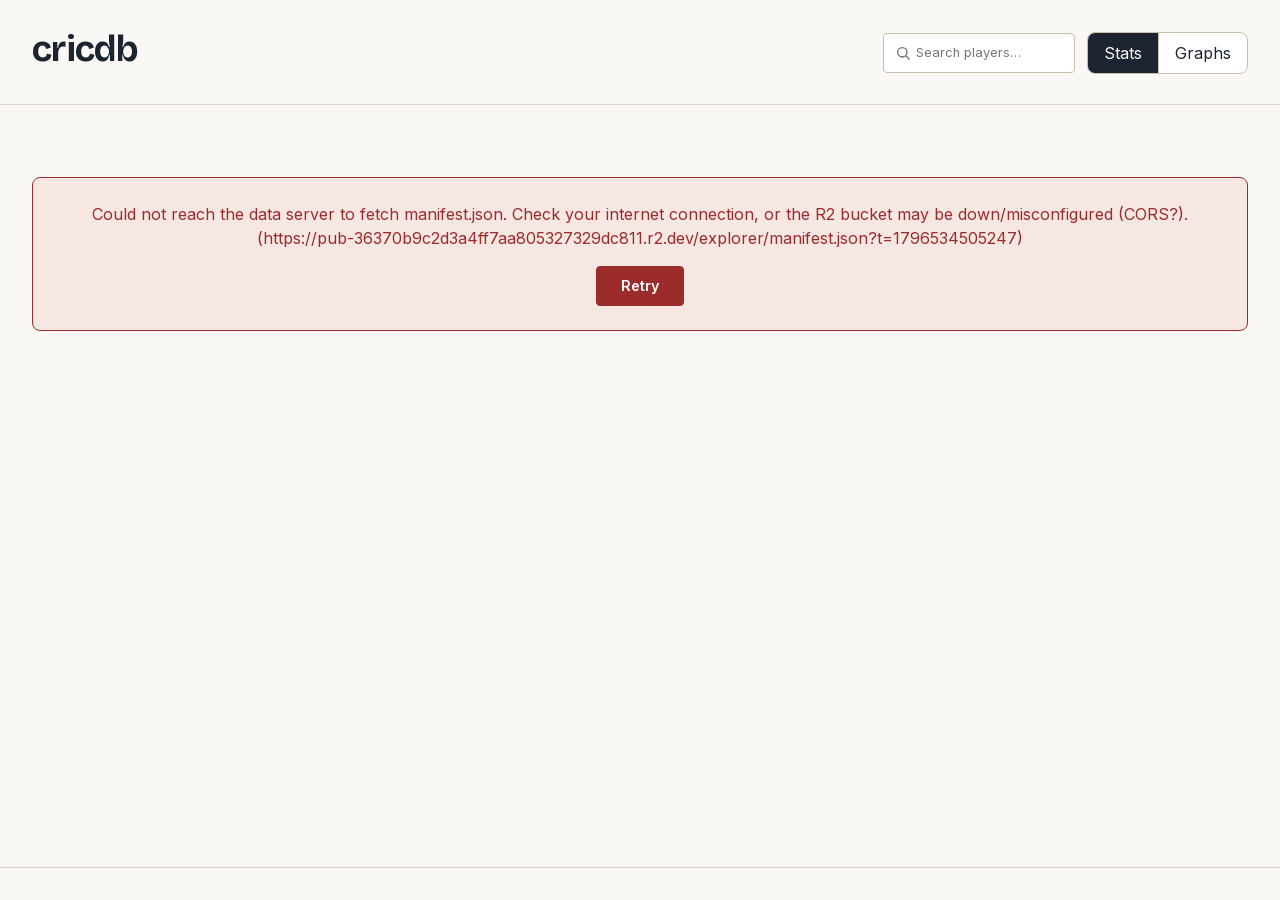
==== index.html @ 62302f1c "Fix round v2 [Wave B] — 1B-2 popup rebuild + P player-popup fixes 1B-2 (popup restructure, Opus): tw" ====
<!DOCTYPE html>
<html lang="en">
<head>
<meta charset="UTF-8" />
<meta name="viewport" content="width=device-width, initial-scale=1.0" />
<title>cricdb — cricket stats explorer</title>
<link rel="preload" href="/vendor/fonts/bricolage-grotesque-variable.woff2" as="font" type="font/woff2" crossorigin />
<link rel="preload" href="/vendor/fonts/inter-variable.woff2" as="font" type="font/woff2" crossorigin />
<link rel="stylesheet" href="/styles.css" />
<script src="/vendor/chartjs/chart.umd.min.js" defer></script>
</head>
<body>
  <div id="player-popup-host"></div>

  <!-- Filters popup (F1a): the single home for EVERY filter (replaces the old
       on-page scope strip + right-side drawer). Static shell so main.js's
       module-level lookups for the discipline toggle and #filter-bar resolve at
       load time; opened via openFiltersPopup(), closed via ×/backdrop/Escape.
       Closing NEVER runs a query — only the footer "Search" button does. Two
       collapsible sections: Search Conditions + Advanced Filters (owner 1B-2 —
       the old "Player" section folded into Advanced Filters as condition types). -->
  <div class="filters-popup" id="filters-popup" data-role="filters-popup" hidden>
    <div class="filters-popup__backdrop" data-role="fpop-backdrop"></div>
    <div class="filters-popup__panel" role="dialog" aria-modal="true" aria-label="Filters" tabindex="-1" data-role="fpop-panel">
      <div class="filters-popup__header">
        <h2 class="filters-popup__title">Filters</h2>
        <button type="button" class="filters-popup__close" data-role="fpop-close" aria-label="Close">&times;</button>
      </div>

      <div class="filters-popup__body">
        <!-- Section 1: Search Conditions (was "Conditions") — holds the static
             Discipline toggle (main.js binds it at module load) and #filter-bar,
             which src/filters.js populates + relocates Discipline into. -->
        <section class="filters-popup__section">
          <button type="button" class="filters-popup__section-header" data-role="fpop-section-toggle" aria-expanded="true" aria-controls="fpop-body-conditions">
            <span class="filters-popup__section-name">Search Conditions</span>
            <span class="filters-popup__chevron" aria-hidden="true">▾</span>
          </button>
          <div class="filters-popup__section-body" id="fpop-body-conditions">
            <div class="filter-group filter-group--discipline">
              <span class="filter-label">Discipline</span>
              <div class="segmented" data-role="discipline" role="group" aria-label="Discipline">
                <button type="button" class="segmented__btn is-active" data-value="batting">Batting</button>
                <button type="button" class="segmented__btn" data-value="bowling">Bowling</button>
              </div>
            </div>
            <div class="filter-bar" id="filter-bar"></div>
          </div>
        </section>

        <!-- Section 2: Advanced Filters — the ONE grouped condition builder
             (owner 1B-2). The old standalone "Player" section is gone; Role /
             Batting hand / Bowling style / R. Pos. now live here as condition
             types alongside Team, Match, and the numeric metric conditions.
             Mounted by src/drawer.js's mountFilterDrawer into #popup-advanced-host. -->
        <section class="filters-popup__section">
          <button type="button" class="filters-popup__section-header" data-role="fpop-section-toggle" aria-expanded="true" aria-controls="fpop-body-advanced">
            <span class="filters-popup__section-name">Advanced Filters</span>
            <span class="filters-popup__chevron" aria-hidden="true">▾</span>
          </button>
          <div class="filters-popup__section-body" id="fpop-body-advanced">
            <div id="popup-advanced-host"></div>
          </div>
        </section>
      </div>

      <div class="filters-popup__footer">
        <button type="button" class="btn btn--primary" data-role="fpop-search">Search</button>
      </div>
    </div>
  </div>

  <div class="app">
    <header class="app-header">
      <div class="app-header__brand">
        <h1 class="app-header__title"><span class="app-header__wordmark">cricdb</span></h1>
        <p class="app-header__scope" id="scope-sentence" aria-live="polite"></p>
      </div>
      <div class="app-header__controls">
        <!-- Header search (task 3a, owner decision 46): a compact player
             search visible on BOTH Stats and Graphs (this element is never
             toggled hidden by the view switch) — the same omnisearch
             component as the table-search box below, mounted separately in
             main.js so picking a player here always opens their popup. -->
        <div class="header-search" id="header-search-section">
          <svg class="header-search__icon" viewBox="0 0 24 24" aria-hidden="true" focusable="false">
            <circle cx="11" cy="11" r="7" fill="none" stroke="currentColor" stroke-width="2"></circle>
            <line x1="21" y1="21" x2="16.65" y2="16.65" stroke="currentColor" stroke-width="2" stroke-linecap="round"></line>
          </svg>
          <input
            type="text"
            id="header-search-input"
            class="input header-search__input"
            placeholder="Search players…"
            aria-label="Search players"
            autocomplete="off"
            role="combobox"
            aria-expanded="false"
            aria-controls="header-search-results"
            aria-autocomplete="list"
          />
          <div
            class="omnisearch__results"
            id="header-search-results"
            role="listbox"
            aria-label="Player search results"
            hidden
          ></div>
        </div>
        <div class="segmented" data-role="view" role="group" aria-label="View">
          <button type="button" class="segmented__btn is-active" data-value="table">Stats</button>
          <button type="button" class="segmented__btn" data-value="graph">Graphs</button>
        </div>
      </div>
    </header>

    <main class="app-main">
      <div id="init-status" class="init-status" role="status" aria-live="polite"></div>

      <div id="app-content" class="app-content" hidden>
        <!-- Scope strip removed (F1a) — all filters now live in the Filters
             popup above. The Discipline toggle + #filter-bar moved into that
             popup's Conditions section; the subtitle (#scope-sentence) is the
             only always-visible scope indicator.
             F2: the applied-filter pills row and the table-search box (former
             #pills-bar / #player-search-section, static siblings here) both
             moved INSIDE #table-area's own results toolbar — table.js's
             ensureSkeleton() builds a pills host between the toolbar and the
             column headers, and a compact search input in the toolbar's left
             cluster next to the new Filters button, the first time a Search
             actually runs. Neither exists as a static element here any more. -->
        <section class="table-section" id="table-area" aria-label="Player stats table"></section>

        <section class="graph-section" id="graph-area" aria-label="Graphs" hidden></section>
      </div>
    </main>

    <footer class="app-footer">
      <span id="footer-data-date"></span>
    </footer>
  </div>

  <script type="module" src="/src/main.js"></script>
</body>
</html>
---- styles.css ----
/* styles.css
   cricdb — Compare Stats. Editorial design pass, north star: Guardian player
   guides. Off-white paper, ink-navy text, one deep-red accent used sparingly.
   All colors live as custom properties on :root with a [data-theme="dark"]
   override set below, so a light/dark toggle is a one-attribute change.
   Selectors are the stable contract handed down from the structural pass —
   nothing renamed, only styled.
*/

/* ── Fonts (self-hosted, variable, latin subset) ──────────────────────────── */

@font-face {
  font-family: "Bricolage Grotesque";
  src: url("/vendor/fonts/bricolage-grotesque-variable.woff2") format("woff2-variations"),
       url("/vendor/fonts/bricolage-grotesque-variable.woff2") format("woff2");
  font-weight: 400 800;
  font-style: normal;
  font-display: swap;
}

@font-face {
  font-family: "Inter";
  src: url("/vendor/fonts/inter-variable.woff2") format("woff2-variations"),
       url("/vendor/fonts/inter-variable.woff2") format("woff2");
  font-weight: 400 700;
  font-style: normal;
  font-display: swap;
}

/* ── Palette + tokens ──────────────────────────────────────────────────────── */

:root {
  /* Paper / ink editorial palette (light default) */
  --color-bg: #faf8f4;
  --color-bg-raised: #ffffff;
  --color-fg: #1b2430;
  --color-muted: #6b6f76;
  --color-line: #ded7c8;
  --color-line-strong: #c9c0ab;
  --color-panel: #f2ede1;

  --color-accent: #9c2b2b;
  --color-accent-strong: #7a1f1f;
  --color-accent-tint: #f5e6e2;

  --color-good: #2f6b3f;
  --color-bad: #9c2b2b;
  --color-bad-bg: #f7e7e3;

  --color-active-bg: #1b2430;
  --color-active-fg: #faf8f4;

  --color-focus-ring: #9c2b2b;

  --shadow-popover: 0 8px 24px rgba(27, 36, 48, 0.12);

  --font-body: "Inter", "Helvetica Neue", Arial, sans-serif;
  --font-display: "Bricolage Grotesque", Georgia, serif;

  --space-1: 0.25rem;
  --space-2: 0.5rem;
  --space-3: 0.75rem;
  --space-4: 1rem;
  --space-5: 1.5rem;
  --space-6: 2rem;
  --space-7: 3rem;

  --radius-sm: 4px;
  --radius-md: 8px;
  --radius-lg: 14px;
  --radius-pill: 999px;

  /* Small-text scale (polish batch B1, task 4): consolidates ~7 near-duplicate
     font-size values (0.7/0.72/0.75/0.78/0.8/0.82/0.85rem) that were doing the
     same "small text" job across the file onto 4 shared tokens. Each old
     value maps to its nearest token; the one tie (0.75rem, equidistant from
     0.72 and 0.78) is resolved down to --text-xs. 0.7rem has no token below
     it, so it rounds up to --text-xs (0.72rem) — a ~0.3px difference,
     imperceptible in practice:
       0.7rem, 0.72rem, 0.75rem  -> --text-xs  (0.72rem)
       0.78rem                  -> --text-sm  (0.78rem)
       0.8rem, 0.82rem           -> --text-sm2 (0.8rem)
       0.85rem                  -> --text-md  (0.85rem)
     One exception: .mini-table's own body font-size was deliberately moved
     to --text-sm2 (not --text-md) as part of the 5a clipping fix — see the
     mini-table compact modifier comment below. */
  --text-xs: 0.72rem;
  --text-sm: 0.78rem;
  --text-sm2: 0.8rem;
  --text-md: 0.85rem;
}

[data-theme="dark"] {
  --color-bg: #14181f;
  --color-bg-raised: #1b212b;
  --color-fg: #ece6da;
  --color-muted: #9a9fa8;
  --color-line: #333a46;
  --color-line-strong: #454d5c;
  --color-panel: #1c222c;

  --color-accent: #e2735a;
  --color-accent-strong: #ef8b74;
  --color-accent-tint: #3a2420;

  --color-good: #5fa876;
  --color-bad: #e2735a;
  --color-bad-bg: #3a2420;

  --color-active-bg: #ece6da;
  --color-active-fg: #14181f;

  --color-focus-ring: #e2735a;

  --shadow-popover: 0 12px 32px rgba(0, 0, 0, 0.45);
}

/* ── Base ──────────────────────────────────────────────────────────────────── */

* { box-sizing: border-box; }

/* The hidden attribute must always win, even over author display rules
   (e.g. .player-search { display: flex } would otherwise override it). */
[hidden] { display: none !important; }

html,
body {
  margin: 0;
  min-height: 100%;
  background: var(--color-bg);
  color: var(--color-fg);
  font-family: var(--font-body);
  transition: background-color 0.15s ease, color 0.15s ease;
}

body {
  font-size: 16px;
  line-height: 1.5;
  -webkit-font-smoothing: antialiased;
}

::selection {
  background: var(--color-accent-tint);
  color: var(--color-fg);
}

a { color: var(--color-accent); }

:focus-visible {
  outline: 2px solid var(--color-focus-ring);
  outline-offset: 2px;
}

.app {
  display: flex;
  flex-direction: column;
  min-height: 100vh;
}

/* ── Header ────────────────────────────────────────────────────────────────── */

.app-header {
  display: flex;
  align-items: flex-start;
  justify-content: space-between;
  gap: var(--space-5);
  padding: var(--space-6) var(--space-6) var(--space-5);
  border-bottom: 1px solid var(--color-line);
  flex-wrap: wrap;
}

.app-header__brand {
  max-width: 42rem;
}

.app-header__title {
  margin: 0;
  font-family: var(--font-display);
  font-weight: 700;
  font-size: 2.25rem;
  letter-spacing: -0.02em;
  line-height: 1;
  color: var(--color-fg);
  text-transform: lowercase;
}

.app-header__scope {
  margin: var(--space-3) 0 0;
  color: var(--color-muted);
  font-size: 1.05rem;
  line-height: 1.5;
  font-weight: 400;
  max-width: 34rem;
}

/* The header now holds the header search (task 3a) plus the Stats/Graphs
   view switcher — Discipline moved into the scope strip (decision 44b,
   src/filters.js). */
.app-header__controls {
  flex-shrink: 0;
  display: flex;
  align-items: center;
  gap: var(--space-3);
  flex-wrap: wrap;
}

/* ── Header search (task 3a, B1 polish) ───────────────────────────────────────
   Compact player search visible on both Stats and Graphs — visually quiet
   (small, icon-led) so it never competes with the Stats/Graphs tabs next to
   it. Reuses .omnisearch__results/.omnisearch__item etc. (src/omnisearch.js
   itself doesn't care which input/results pair it's wired to). */
.header-search {
  position: relative;
  display: flex;
  align-items: center;
}

.header-search__icon {
  position: absolute;
  left: var(--space-3);
  width: 1rem;
  height: 1rem;
  color: var(--color-muted);
  pointer-events: none;
}

/* `.header-search .header-search__input` (not just the bare class): needs to
   out-specificity the later `.input` shorthand rule's `padding` (which would
   otherwise reset padding-left back to var(--space-3) regardless of source
   order, since a bare-class selector ties with `.input` on specificity). */
.header-search .header-search__input {
  width: 12rem;
  padding-left: calc(var(--space-3) + 1.25rem);
  font-size: var(--text-sm2);
  transition: width 0.15s ease;
}

/* The header input is narrower than the table-search one, but its dropdown
   still needs room for player names/meta — widen past 100% of the (narrow)
   input rather than cramping every result.

   Polish B1, task 4 (flagged by the previous engineer as untested at
   narrow widths): verified empirically at 320/375/414/480px with the real
   omnisearch results populated — .header-search is always the row's first
   (leftmost) flex item, positioned flush against .app-header's own left
   padding, and that padding is the SAME var(--space-4) token this max-width
   subtracts twice (once per side), so the panel's right edge never runs
   past the viewport at any width down to 320px; confirmed via
   getBoundingClientRect (right edge stayed 296-343px inside the 320-480px
   viewports tested, i.e. always a few px of margin to spare, never
   clipped). Rewritten with min() instead of width+max-width — same
   arithmetic, states the "never wider than X, but always at least this
   margin from both viewport edges" intent as one rule instead of two that
   have to be read together. */
.header-search .omnisearch__results {
  left: 0;
  width: min(20rem, calc(100vw - 2 * var(--space-4)));
}

/* At mobile widths the box collapses to just its icon — a pure CSS
   affordance (no JS toggle state): the input's own text goes transparent and
   its width shrinks to a square icon-button footprint, then both reverse the
   moment it's focused. Typing is always possible; you just have to tap/focus
   first, same as any icon-triggered search. */
@media (max-width: 480px) {
  .header-search .header-search__input {
    width: 2.25rem;
    color: transparent;
    cursor: pointer;
  }
  .header-search .header-search__input::placeholder { color: transparent; }
  .header-search .header-search__input:focus {
    width: 9rem;
    color: inherit;
    cursor: text;
  }
  .header-search .header-search__input:focus::placeholder { color: var(--color-muted); }
}

/* ── Main / layout ─────────────────────────────────────────────────────────── */

.app-main {
  flex: 1;
  padding: var(--space-5) var(--space-6) var(--space-7);
  display: flex;
  flex-direction: column;
  gap: var(--space-5);
  max-width: 88rem;
  width: 100%;
  margin: 0 auto;
}

.app-content {
  display: flex;
  flex-direction: column;
  gap: var(--space-5);
}

.init-status {
  padding: var(--space-7) 0;
  display: flex;
  justify-content: center;
  text-align: center;
}

.init-status:empty { padding: 0; }

/* Shared "pending/loading" language (task 4): one muted-foreground rule
   backing every bespoke loading treatment in the app — the boot splash line,
   the table's query-in-flight overlay, the player page's loading shell, and
   the graph builder's status line. Each keeps its own size/weight/animation
   on top (they read quite differently on purpose — the boot line is a large
   animated display-font line, the others are small inline notes), so only
   the color is deduplicated here; nothing about how any of them look has
   changed. .status-text is a new utility available for future loading UI. */
.status-text,
.init-status__line--loading,
.table-loading-overlay,
.player-page__loading,
.graph-status {
  color: var(--color-muted);
}

.init-status__line--loading {
  font-family: var(--font-display);
  font-size: 1.05rem;
  letter-spacing: 0.01em;
  animation: init-status-pulse 1.6s ease-in-out infinite;
}

@keyframes init-status-pulse {
  0%, 100% { opacity: 0.5; }
  50% { opacity: 1; }
}

@media (prefers-reduced-motion: reduce) {
  .init-status__line--loading { animation: none; }
}

/* ── Segmented control (Gender / Discipline) ──────────────────────────────── */

.segmented {
  display: inline-flex;
  border: 1px solid var(--color-line-strong);
  border-radius: var(--radius-md);
  overflow: hidden;
  background: var(--color-bg-raised);
}

.segmented--small { font-size: var(--text-md); }

.segmented__btn {
  font: inherit;
  padding: var(--space-2) var(--space-4);
  border: none;
  background: transparent;
  color: var(--color-fg);
  cursor: pointer;
  min-height: 40px;
  transition: background-color 0.12s ease, color 0.12s ease;
}

.segmented--small .segmented__btn { min-height: 32px; padding: var(--space-1) var(--space-3); }

.segmented__btn:hover { background: var(--color-panel); }

.segmented__btn + .segmented__btn { border-left: 1px solid var(--color-line-strong); }

.segmented__btn.is-active {
  background: var(--color-active-bg);
  color: var(--color-active-fg);
}

.segmented__btn.is-active:hover { background: var(--color-active-bg); }

/* .segmented--small (0,2,0) otherwise beats the general mobile tap-target
   batch's bare .segmented__btn rule (0,1,0) regardless of source order —
   restate the 40px floor explicitly for small segments at mobile widths. */
@media (max-width: 640px) {
  .segmented--small .segmented__btn { min-height: 40px; }
}

/* ── Filter bar ────────────────────────────────────────────────────────────── */

.filter-section {
  border: 1px solid var(--color-line);
  border-radius: var(--radius-lg);
  padding: var(--space-5);
  background: var(--color-panel);
}

.filter-bar {
  display: flex;
  flex-wrap: wrap;
  gap: var(--space-5) var(--space-6);
  align-items: flex-end;
}

.filter-group {
  display: flex;
  flex-direction: column;
  gap: var(--space-2);
}

/* Gender / Team type segmented controls otherwise get cross-axis stretched
   to the filter-group's full column width (e.g. the drawer's fixed 420px
   panel), leaving a dead white strip past the last button. The control
   should hug its own buttons, not the column. */
.filter-group .segmented { align-self: flex-start; }

.filter-label {
  font-size: var(--text-xs);
  letter-spacing: 0.06em;
  text-transform: uppercase;
  color: var(--color-muted);
  font-weight: 600;
}

.chip {
  font: inherit;
  font-size: 0.9rem;
  padding: var(--space-2) var(--space-4);
  border: 1px solid var(--color-line-strong);
  border-radius: var(--radius-pill);
  background: var(--color-bg-raised);
  color: var(--color-fg);
  cursor: pointer;
  min-height: 40px;
  transition: background-color 0.12s ease, color 0.12s ease, border-color 0.12s ease;
}

.chip:hover { border-color: var(--color-fg); }

.chip.is-active {
  background: var(--color-active-bg);
  color: var(--color-active-fg);
  border-color: var(--color-active-bg);
}

.date-range {
  display: flex;
  align-items: center;
  flex-wrap: wrap;
  gap: var(--space-2);
}

.date-range__sep { color: var(--color-muted); }

.select,
.input {
  font: inherit;
  font-size: 0.9rem;
  padding: var(--space-2) var(--space-3);
  border: 1px solid var(--color-line-strong);
  border-radius: var(--radius-sm);
  background: var(--color-bg-raised);
  color: var(--color-fg);
  min-height: 40px;
}

.select:hover,
.input:hover { border-color: var(--color-fg); }

/* Team multi-select dropdown */

.team-dropdown { position: relative; }

.team-dropdown__toggle {
  font: inherit;
  font-size: 0.9rem;
  padding: var(--space-2) var(--space-4);
  border: 1px solid var(--color-line-strong);
  border-radius: var(--radius-sm);
  background: var(--color-bg-raised);
  color: var(--color-fg);
  cursor: pointer;
  min-width: 8rem;
  min-height: 40px;
  text-align: left;
}

.team-dropdown__toggle:hover { border-color: var(--color-fg); }

/* Shared popover base (task 2): the floating-panel shape (border, radius,
   shadow, raised background, stacking order) is identical across the team
   dropdown, the columns picker, the graph player-search results, and (B2R
   wave 1b, decision 44b) the Format/Team-type scope-strip dropdowns below —
   see the selector list below. Position family (absolute vs fixed) and
   size/overflow/padding vary per instance and stay on each specific
   selector. This pass also fixes a real token bug: .graph-player-search__results
   used to read var(--color-bg) where the other two correctly used
   var(--color-bg-raised) — a visible shade mismatch once dark mode ships;
   all three now consistently use --color-bg-raised. */
.team-dropdown__panel,
.columns-popover,
.graph-player-search__results,
.dropdown__panel,
.omnisearch__results {
  z-index: 20;
  background: var(--color-bg-raised);
  border: 1px solid var(--color-line);
  border-radius: var(--radius-md);
  box-shadow: var(--shadow-popover);
}

.team-dropdown__panel {
  position: absolute;
  top: calc(100% + 6px);
  left: 0;
  width: 17rem;
  max-width: 90vw;
  padding: var(--space-3);
}

.team-dropdown__search {
  font: inherit;
  width: 100%;
  padding: var(--space-2) var(--space-3);
  border: 1px solid var(--color-line-strong);
  border-radius: var(--radius-sm);
  margin-bottom: var(--space-2);
  background: var(--color-bg-raised);
  color: var(--color-fg);
  min-height: 40px;
}

.team-dropdown__list {
  max-height: 14rem;
  overflow-y: auto;
  display: flex;
  flex-direction: column;
  gap: var(--space-1);
}

.team-dropdown__item {
  display: flex;
  align-items: center;
  gap: var(--space-2);
  font-size: 0.9rem;
  cursor: pointer;
  padding: var(--space-1) 0;
}

/* Shared "no results" language (task 4): one muted-foreground rule backing
   every bespoke empty-state note in the app — team-dropdown search, the
   graph-builder player-search (also reused for the roster dropdown's empty
   state — Batch 8, task 1), and the player-search page. Size/padding/margin
   differ per instance and stay on each specific selector (unchanged from
   before), so nothing about how any of them look has changed. .empty-note is
   a new utility available for future empty
   states. */
.empty-note,
.team-dropdown__empty,
.graph-player-search__empty,
.player-page-search__empty,
.omnisearch__empty {
  color: var(--color-muted);
}

.team-dropdown__empty {
  font-size: var(--text-md); /* was 0.85rem */
  margin: var(--space-2) 0;
}

.team-dropdown__actions {
  display: flex;
  justify-content: flex-end;
  margin-top: var(--space-2);
  padding-top: var(--space-2);
  border-top: 1px solid var(--color-line);
}

/* Format / Team-type checkbox dropdowns (B2R wave 1b, decision 44b): same
   open/close-on-outside-click-or-Escape mechanics as .team-dropdown above,
   over a short FIXED vocabulary (five format buckets; two team types) —
   no search box, no clear button. The toggle reuses the .select look
   (class="select dropdown__toggle" in the markup); the panel joins the
   shared popover base above. */
.dropdown { position: relative; }

.dropdown__toggle {
  cursor: pointer;
  text-align: left;
  min-width: 9rem;
}

.dropdown__panel {
  position: absolute;
  top: calc(100% + 6px);
  left: 0;
  min-width: 100%;
  padding: var(--space-2);
}

.dropdown__list {
  display: flex;
  flex-direction: column;
  gap: var(--space-1);
}

.dropdown__item {
  display: flex;
  align-items: center;
  gap: var(--space-2);
  font-size: 0.9rem;
  cursor: pointer;
  padding: var(--space-2);
  white-space: nowrap;
  border-radius: var(--radius-sm);
}

.dropdown__item:hover { background: var(--color-panel); }

/* Min-one guard (the sole remaining checked box in each dropdown is
   disabled rather than left uncheckable-but-unmarked) — same recolor-only
   disabled language as the rest of the app (see the ".select:disabled…"
   batch below), applied to the label since a checkbox itself can't be
   skinned the same way. */
.dropdown__item.is-disabled {
  cursor: not-allowed;
  color: var(--color-muted);
}

.dropdown__item.is-disabled input { cursor: not-allowed; }

/* ── Profile filters (D4.2) — second filter row ────────────────────────────── */

.filter-bar--profile {
  margin-top: var(--space-5);
  padding-top: var(--space-5);
  border-top: 1px dashed var(--color-line);
}

.filter-group--profile-head { gap: var(--space-1); }

.profile-note {
  font-size: var(--text-sm);
  color: var(--color-muted);
  font-style: italic;
  text-transform: none;
  letter-spacing: normal;
  font-weight: 400;
  max-width: 16rem;
}

.profile-role { display: flex; gap: var(--space-2); }

/* ── Player section: compact layout (F1b — fixes player_profile.png) ──────────
   The Player popup section rebuilt as a tidy block: Team dual-control on top,
   then Role / Batting hand / R. Pos. / Bowling style in an aligned 2-column
   grid (1-column on narrow phones). New classnames deliberately AVOID reusing
   `.filter-bar` so the scope strip's mobile grid-template-areas (which target
   `.filter-bar`) can never bleed onto these controls. */
.player-filters {
  display: flex;
  flex-direction: column;
  gap: var(--space-5);
}

.player-filters__team {
  display: flex;
  flex-direction: column;
  gap: var(--space-2);
}

.player-filters__team-row {
  display: flex;
  flex-wrap: wrap;
  align-items: center;
  gap: var(--space-3);
}
.player-filters__team-row .filter-group { min-width: 0; }
.player-filters__team-row .filter-group--teammode { flex: 0 0 auto; }
.player-filters__team-row .filter-group--team,
.player-filters__team-row .filter-group--profteams { flex: 1 1 12rem; }
.player-filters__team-row .team-dropdown,
.player-filters__team-row .team-dropdown__toggle { width: 100%; }

.player-filters__profile {
  display: flex;
  flex-direction: column;
  gap: var(--space-3);
  padding-top: var(--space-4);
  border-top: 1px dashed var(--color-line);
}
.player-filters__profile .profile-note { margin: 0; }

.profile-grid {
  display: grid;
  grid-template-columns: repeat(2, minmax(0, 1fr));
  gap: var(--space-3) var(--space-4);
  align-items: start;
}
/* R. Pos. / matchup-position hosts are plain wrappers; display:contents
   promotes their single inner .filter-group to a direct grid cell, so a hidden
   one (via [hidden]) leaves NO empty cell — nothing stranded beside dead
   space (the player_profile.png complaint). */
.profile-grid [data-role="rpos-host"],
.profile-grid [data-role="matchup-positions-host"] { display: contents; }

.profile-grid .filter-group { min-width: 0; }
.profile-grid .select,
.profile-grid .dropdown,
.profile-grid .dropdown__toggle { width: 100%; }
.profile-grid .profile-role { display: flex; flex-wrap: wrap; gap: var(--space-2); }
.profile-grid .profile-role .select { flex: 1 1 7rem; min-width: 0; }

@media (max-width: 560px) {
  .profile-grid { grid-template-columns: 1fr; }
}

/* Disabled section state lives entirely on the individual controls inside
   (see the unified :disabled rules below) — no wrapper-level opacity here,
   so it can't stack with a control's own disabled styling. */

/* Blank/prompt state for the results table (owner: explicit "Show results"). */
.table-prompt {
  display: flex;
  flex-direction: column;
  align-items: center;
  gap: var(--space-4);
  padding: var(--space-7) var(--space-4);
  text-align: center;
}

.table-prompt__text {
  margin: 0;
  color: var(--color-muted);
  font-size: 1rem;
}

/* ── One disabled language, everywhere ────────────────────────────────────────
   Recolor only — muted foreground on panel background, no opacity. Opacity
   used to live on wrapper elements too (.is-disabled) and stacked with a
   control's own disabled opacity, over-dimming; that wrapper opacity is gone
   now (see the profile/position/opposition group comments above and below) —
   each control's own :disabled rule is the single source of the disabled
   look. A selected-but-disabled control (e.g. the boot state disabling the
   view toggles) gets its own dimmed-fill variant below so it still reads as
   selected rather than disappearing into the plain disabled state. */
.select:disabled,
.input:disabled,
.team-dropdown__toggle:disabled,
.chip:disabled,
.segmented__btn:disabled {
  cursor: not-allowed;
  background: var(--color-panel);
  color: var(--color-muted);
  border-color: var(--color-line);
}

.chip.is-active:disabled,
.segmented__btn.is-active:disabled {
  background: color-mix(in srgb, var(--color-active-bg) 45%, var(--color-panel));
  color: color-mix(in srgb, var(--color-active-fg) 65%, var(--color-muted));
  border-color: var(--color-active-bg);
}

/* ── Free splits (D4 Piece 3) — position / opposition ────────────────────────
   Individual group greying (position and opposition can be disabled
   independently of each other, unlike the single profile row) — the
   group's own controls carry the recolor-only :disabled state above; no
   wrapper opacity here either. The old 1-12 chip row (chip-group--positions,
   chip--sm) is gone — Batting position is a .dropdown checkbox panel now
   (B2R wave 2, decision 42), same component as Format/Team-type below. */

/* ── Buttons / links ───────────────────────────────────────────────────────── */

.btn {
  font: inherit;
  font-size: 0.9rem;
  font-weight: 600;
  padding: var(--space-2) var(--space-5);
  border-radius: var(--radius-sm);
  cursor: pointer;
  border: 1px solid var(--color-fg);
  min-height: 40px;
  transition: background-color 0.12s ease, color 0.12s ease, opacity 0.12s ease;
}

.btn--primary {
  background: var(--color-fg);
  color: var(--color-bg);
  border-color: var(--color-fg);
}

.btn--primary:hover { opacity: 0.85; }

.btn--ghost {
  background: transparent;
  color: var(--color-fg);
  border-color: var(--color-line-strong);
}

.btn--ghost:hover { border-color: var(--color-fg); }

.btn:disabled {
  cursor: not-allowed;
  background: var(--color-panel);
  color: var(--color-muted);
  border-color: var(--color-line);
}

.link-btn,
.text-btn {
  font: inherit;
  font-size: 0.9rem;
  font-weight: 600;
  background: none;
  border: none;
  color: var(--color-accent);
  cursor: pointer;
  padding: var(--space-1) 0;
  text-align: left;
}

.link-btn:hover,
.text-btn:hover { color: var(--color-accent-strong); text-decoration: underline; }

.icon-btn {
  font: inherit;
  background: none;
  border: none;
  cursor: pointer;
  color: var(--color-muted);
  line-height: 1;
  padding: var(--space-1);
  min-width: 32px;
  min-height: 32px;
  border-radius: var(--radius-sm);
}

.icon-btn:hover { color: var(--color-bad); background: var(--color-bad-bg); }

/* ── Advanced filters ──────────────────────────────────────────────────────── */

.advanced-panel {
  display: flex;
  flex-direction: column;
  gap: var(--space-4);
}

.advanced-group {
  border: 1px solid var(--color-line);
  border-radius: var(--radius-md);
  padding: var(--space-4);
  display: flex;
  flex-direction: column;
  gap: var(--space-3);
  background: var(--color-panel);
}

.advanced-group__head {
  display: flex;
  align-items: center;
  gap: var(--space-2);
  flex-wrap: wrap;
}

.advanced-group__label {
  font-size: var(--text-md);
  color: var(--color-muted);
}

.advanced-connector {
  display: flex;
  justify-content: center;
}

.advanced-connector__pill {
  font-size: var(--text-xs);
  font-weight: 700;
  letter-spacing: 0.04em;
  text-transform: uppercase;
  padding: 0.15rem var(--space-3);
  border-radius: var(--radius-pill);
  background: var(--color-accent-tint);
  color: var(--color-accent-strong);
  border: 1px solid var(--color-accent-tint);
}

.advanced-conds {
  display: flex;
  flex-direction: column;
  gap: var(--space-2);
}

/* B2R wave 2 (decision 42): a condition row is now TWO stacked pieces — the
   fields+remove-button line (.advanced-cond__row) and, only when this row
   fails Apply's validation, an inline error message below it. Previously the
   remove button lived inside the same wrapping flex row as the fields, so at
   narrow widths it could wrap onto its own line and read as a stray floating
   × rather than a clearly-placed one; .advanced-cond__remove now sits outside
   the wrapping .advanced-cond__fields group so it never wraps away from the
   row it belongs to. The group-level "remove whole group" × beside "Match
   All/Any of:" is gone entirely (a group already disappears once its last
   condition is removed) — advanced.js no longer renders it. */
.advanced-cond {
  display: flex;
  flex-direction: column;
  gap: var(--space-1);
}

.advanced-cond__row {
  display: flex;
  align-items: flex-start;
  gap: var(--space-2);
}

.advanced-cond__fields {
  display: flex;
  flex-wrap: wrap;
  align-items: center;
  gap: var(--space-2);
  flex: 1;
  min-width: 0;
}

.advanced-cond__remove {
  flex-shrink: 0;
}

.advanced-cond__and {
  color: var(--color-muted);
  font-size: var(--text-md);
}

.advanced-cond__error {
  margin: 0;
  color: var(--color-bad);
  font-size: var(--text-sm2);
}

.advanced-cond--error .select,
.advanced-cond--error .input {
  border-color: var(--color-bad);
}

/* Unified condition builder (F1b): the numeric AND/OR groups live in
   .advanced-numeric; the SINGLETON "Against opposition" row (.advanced-cond--opp)
   sits above them, reusing the .advanced-cond row/fields/remove layout so it
   reads as just another condition row. Its value control is the embedded
   opposition team-multiselect (state.opposition; buildScopeClauses untouched). */
.advanced-numeric {
  display: flex;
  flex-direction: column;
  gap: var(--space-4);
}
.advanced-cond__type { flex: 0 0 auto; }
.advanced-cond__opp-value { flex: 1 1 12rem; min-width: 0; }
.advanced-cond--opp .filter-group--opp-embedded { gap: var(--space-1); }
.advanced-cond--opp .team-dropdown,
.advanced-cond--opp .team-dropdown__toggle { width: 100%; }

/* ── Advanced section sub-heading (B2R wave 2) ────────────────────────────────
   "Stat conditions" now sits inside the wider "Advanced" section alongside
   the Against(opposition)/Has-ever-played-for(career) pickers, so it needs its
   own small heading — one step down from .filter-drawer__section-title, one
   step up from .filter-label's all-caps micro-label. */
.filter-drawer__subsection-title {
  margin: 0;
  font-family: var(--font-display);
  font-weight: 600;
  font-size: var(--text-md);
  color: var(--color-muted);
}

/* ── Condition builder (Advanced Filters, owner task 1B-2) ────────────────────
   The ONE grouped condition builder. Singleton rows (Role/Hand/Bowling/R.Pos/
   Team/Opposition/Event/Venue) and numeric metric rows share the .cond-row
   layout: a type label + inline value editor + remove ×; numeric rows add an
   operator select, value input(s), and an inline error line. Rows are added via
   the grouped "+ Add condition" <select>. */
.cond-builder { display: flex; flex-direction: column; gap: var(--space-4); }

.cond-builder__rows,
.cond-builder__numeric { display: flex; flex-direction: column; gap: var(--space-3); }

.cond-row { display: flex; flex-direction: column; gap: var(--space-1); }

.cond-row__line { display: flex; align-items: flex-start; gap: var(--space-2); }

.cond-row__main {
  display: flex;
  align-items: center;
  flex-wrap: wrap;
  gap: var(--space-2);
  flex: 1;
  min-width: 0;
}

.cond-row__type { font-weight: 600; flex: 0 0 auto; min-width: 6.5rem; }

.cond-row__value { flex: 1 1 12rem; min-width: 0; }

/* The R. Pos. row hosts two position controls in display:contents sub-hosts so
   whichever is visible (plain vs matchup) becomes the direct flex child. */
.cond-row__value [data-role="rpos-plain"],
.cond-row__value [data-role="rpos-matchup"] { display: contents; }

.cond-row__value .filter-group { width: 100%; min-width: 0; }
.cond-row__value > .select,
.cond-row__value .dropdown,
.cond-row__value .dropdown__toggle,
.cond-row__value .team-dropdown,
.cond-row__value .team-dropdown__toggle,
.cond-row__value .profile-role { width: 100%; }
.cond-row__value .profile-role { display: flex; flex-wrap: wrap; gap: var(--space-2); }
.cond-row__value .profile-role .select { flex: 1 1 7rem; min-width: 0; width: auto; }

.cond-row__remove { flex-shrink: 0; }

.cond-row__and { color: var(--color-muted); font-size: var(--text-md); }

.cond-row__error { margin: 0; color: var(--color-bad); font-size: var(--text-sm2); }
.cond-row--error .select,
.cond-row--error .input { border-color: var(--color-bad); }

.cond-builder__add { display: flex; flex-direction: column; gap: var(--space-2); }
.cond-builder__add-select { align-self: flex-start; min-width: 14rem; max-width: 100%; }

.cond-builder__empty,
.cond-builder__note { margin: 0; }

/* Games-count meta beside a team/event/venue option name. */
.team-dropdown__meta { color: var(--color-muted); font-size: var(--text-sm2); }

/* ── Date presets + required note (task 1B-2) ───────────────────────────────── */
.date-range__input { min-height: 40px; flex: 1 1 8.5rem; min-width: 0; }
.cond-row__value-input { flex: 0 1 6rem; min-width: 4rem; }

.date-presets { display: flex; flex-wrap: wrap; gap: var(--space-2); margin-top: var(--space-2); }

.date-preset {
  font: inherit;
  font-size: var(--text-sm2);
  padding: var(--space-1) var(--space-3);
  border: 1px solid var(--color-line-strong);
  border-radius: var(--radius-pill);
  background: var(--color-bg-raised);
  color: var(--color-fg);
  cursor: pointer;
  min-height: 34px;
}
.date-preset:hover { border-color: var(--color-fg); }
.date-preset:disabled { opacity: 0.5; cursor: not-allowed; }

.date-required-note { margin: var(--space-2) 0 0; color: var(--color-bad); font-style: normal; }

/* ── Player search (omnisearch, B2R wave 2) ───────────────────────────────────
   The search box is player-first: typing opens .omnisearch__results, a
   dropdown listing matching players from the whole database (src/omnisearch.js).
   `position: relative` here anchors that dropdown under the input, same
   pattern as .graph-player-search above.

   Polish B1, task 3 (owner: "basic design functionality is missing"): the
   box used to be a fixed 22rem width with no label, sitting alone with no
   visual relationship to anything around it — reads as an orphaned form
   field on a wide desktop screen. Two changes: (1) the width lives on the
   .player-search wrapper itself (not the bare input) and scales with the
   viewport via clamp() instead of one fixed number, so it's a deliberate
   size at every breakpoint rather than "352px, always"; (2) a small
   uppercase caption — same visual language as .filter-label above it in the
   scope strip — labels it "Search a player" via ::before (CSS-only content;
   no DOM change needed, and the real a11y label already lives on the input's
   aria-label, so this is a sighted-only affordance layered on top, never a
   replacement for it). */

.player-search {
  display: flex;
  flex-direction: column;
  align-items: flex-start;
  gap: var(--space-2);
  position: relative;
  width: 100%;
  max-width: clamp(20rem, 42vw, 28rem);
}

.player-search::before {
  content: "Search a player";
  font-size: var(--text-xs);
  letter-spacing: 0.06em;
  text-transform: uppercase;
  color: var(--color-muted);
  font-weight: 600;
}

.player-search .input {
  width: 100%;
  font-size: 0.95rem;
}

.omnisearch__results {
  position: absolute;
  top: calc(100% + 6px);
  left: 0;
  width: 100%;
  max-height: 18rem;
  overflow-y: auto;
  padding: var(--space-1);
}

.omnisearch__item {
  display: flex;
  flex-direction: column;
  width: 100%;
  text-align: left;
  font: inherit;
  font-size: 0.9rem;
  padding: var(--space-2);
  border: none;
  background: none;
  color: var(--color-fg);
  cursor: pointer;
  border-radius: 4px;
}

.omnisearch__item:hover,
.omnisearch__item.is-active {
  background: var(--color-panel);
}

.omnisearch__item-name { font-weight: 600; }

.omnisearch__item-meta {
  font-size: var(--text-sm2);
  color: var(--color-muted);
  margin-top: 2px;
}

.omnisearch__item-meta--muted { font-style: italic; }

/* The trailing explicit table-filter row (decision 44) reads as an action,
   not a player result — separated by a rule and set off in the accent
   color used for other primary actions/links in the app. */
.omnisearch__item--action {
  flex-direction: row;
  align-items: center;
  border-top: 1px solid var(--color-line);
  margin-top: var(--space-1);
  padding-top: calc(var(--space-2) + var(--space-1));
  color: var(--color-accent, var(--color-fg));
  font-weight: 600;
}

.omnisearch__empty {
  font-size: 0.9rem;
  padding: var(--space-2);
  margin: 0;
}

/* ── Table ─────────────────────────────────────────────────────────────────── */

.table-section {
  border: 1px solid var(--color-line);
  border-radius: var(--radius-lg);
  position: relative;
  overflow: hidden;
  background: var(--color-bg-raised);
}

.table-toolbar {
  display: flex;
  align-items: center;
  justify-content: space-between;
  gap: var(--space-3);
  padding: var(--space-3) var(--space-5);
  border-bottom: 1px solid var(--color-line);
  background: var(--color-panel);
  flex-wrap: wrap;
}

.table-toolbar__row-count {
  font-size: var(--text-md);
  color: var(--color-muted);
  font-variant-numeric: tabular-nums;
}

.table-toolbar__actions { position: relative; }

/* ── Toolbar left cluster: Filters button + relocated table-search (F2) ─────
   Persistent (built once by table.js's ensureSkeleton(), never touched by
   renderToolbar()'s innerHTML replacement of .table-toolbar__dynamic below)
   — the search input needs to survive every reload untouched (typed text +
   the omnisearch dropdown's own state), and the Filters button's click
   handler is bound once for the same reason. .table-toolbar itself keeps its
   existing flex/wrap/gap rules unchanged: with .table-toolbar__dynamic set to
   flex: 1 1 auto below, it already claims all the row's remaining width, so
   .table-toolbar's own `justify-content: space-between` has no leftover space
   left to distribute — harmless, not worth removing. */
.table-toolbar__left {
  display: flex;
  align-items: center;
  gap: var(--space-3);
  flex-wrap: wrap;
}

.table-toolbar__filters-btn {
  display: inline-flex;
  align-items: center;
  gap: var(--space-2);
}

.table-toolbar__filters-badge {
  display: inline-flex;
  align-items: center;
  justify-content: center;
  min-width: 1.4rem;
  height: 1.4rem;
  padding: 0 var(--space-2);
  border-radius: var(--radius-pill);
  background: var(--color-accent);
  color: #fff;
  font-size: var(--text-xs);
  font-weight: 700;
}

.table-toolbar__search {
  position: relative;
  flex: 1 1 auto;
  min-width: 9rem;
  max-width: 16rem;
}

.table-toolbar__search .input {
  width: 100%;
  font-size: 0.9rem;
}

/* The presentation controls (row count, presets, Vs/Group rows,
   Graph/Columns/Clear) rebuilt by renderToolbar() on every render — same flex
   row/wrap/gap treatment .table-toolbar used to apply directly to these as
   its own immediate children, now one level down since .table-toolbar__left
   is the other top-level cluster. flex: 1 1 auto claims the row's remaining
   width after .table-toolbar__left's own intrinsic size, so
   .table-toolbar__graph-columns' margin-left: auto further in (Leaderboard
   matchup mode block below) still has real room to push Graph/Columns/Clear
   flush right. */
.table-toolbar__dynamic {
  display: flex;
  align-items: center;
  gap: var(--space-3);
  flex-wrap: wrap;
  flex: 1 1 auto;
  min-width: 0;
}

/* ── Pills host, between the toolbar and the table (F2 task 5) ──────────────
   Relocated from the page-level #pills-bar (a sibling of #table-area) to
   here, inside the results card — pills.js's own render() sets this host's
   innerHTML to "" when nothing is active, so :empty collapses it out of
   flow entirely rather than leaving a zero-height-but-bordered strip. The
   nested .pills-row's own margin-top (a shared base rule other reuses of
   .pills-row rely on — see that rule further down) would otherwise double up
   with the padding-top set here. */
.table-pills-host:empty {
  display: none;
}

.table-pills-host:not(:empty) {
  padding: var(--space-3) var(--space-5);
  border-bottom: 1px solid var(--color-line);
}

.table-pills-host .pills-row {
  margin-top: 0;
}

.table-scroll {
  overflow-x: auto;
  max-width: 100%;
}

/* Shared table base (task 3): .data-table (leaderboard) and .mini-table
   (player-page split tables, see "Compact split tables" below) implement the
   same visual language — border-collapse, zebra striping, cell borders,
   right-aligned numeric cells with a left-aligned first column. Factored
   into one selector list here; .mini-table's own rules further down add only
   its compact-modifier differences (tighter padding/type) plus the couple of
   things it doesn't share with .data-table (no sticky header, no split-value
   styling). */
.data-table,
.mini-table {
  border-collapse: collapse;
  width: 100%;
  min-width: max-content;
  font-variant-numeric: tabular-nums;
}

.data-table__th,
.data-table__td,
.mini-table th,
.mini-table td {
  padding: var(--space-3) var(--space-4);
  border-bottom: 1px solid var(--color-line);
  white-space: nowrap;
  text-align: right;
}

.data-table__th:first-child,
.data-table__td:first-child,
.mini-table th:first-child,
.mini-table td:first-child { text-align: left; }

/* Subtle zebra for scanability across many rows */
.data-table tbody tr:nth-child(even) .data-table__td,
.mini-table tbody tr:nth-child(even) td {
  background: var(--color-panel);
}

/* Thin sticky Player column (task 1, B1 polish): capped width + ellipsis so
   this column never eats the viewport on tablet/mobile — the name stays
   sticky/clickable/sortable exactly as before, just visually truncated (the
   name cell's own `title` attribute, set in table.js, carries the full name
   on hover/focus; table.js's own truncateName() also pre-shortens the
   rendered text as a belt-and-suspenders measure — see its doc comment).
   Critically this is `width` (a definite size), NOT just `max-width`: per
   the CSS2.1 auto table-layout algorithm, a column only counts as
   "constrained" (opts out of receiving a share of the table's `width: 100%`
   surplus-space distribution) when a cell in it has a specified `width` —
   `max-width` alone doesn't count, so the very first version of this rule
   (max-width only) was silently overridden back out to ~260px by that
   surplus redistribution despite every other diagnostic (computed style,
   the inner button's own width) looking correct. `max-width` is kept
   alongside as a floor for when --sticky-col-w is asked to be even smaller
   than some other constraint. */
.data-table__th--sticky,
.data-table__td--sticky {
  position: sticky;
  left: 0;
  background: var(--color-bg-raised);
  z-index: 1;
  --sticky-col-w: 10rem;
  width: var(--sticky-col-w);
  max-width: var(--sticky-col-w);
  overflow: hidden;
  text-overflow: ellipsis;
}

.data-table__td--sticky .player-link,
.data-table__td--sticky span {
  display: block;
  width: var(--sticky-col-w);
  max-width: 100%;
  overflow: hidden;
  text-overflow: ellipsis;
  white-space: nowrap;
}

.data-table tbody tr:nth-child(even) .data-table__td--sticky {
  background: var(--color-panel);
}

@media (max-width: 768px) {
  .data-table__th--sticky,
  .data-table__td--sticky { --sticky-col-w: 7rem; }
}

/* Shared header-cell language (task 3): uppercase, muted, semibold column
   headers — .mini-table thead th (below) adds the same block plus its own
   smaller font-size; sticky positioning and the stronger bottom rule are
   data-table only (mini-table isn't tall enough to need a pinned header). */
.data-table thead th,
.mini-table thead th {
  background: var(--color-panel);
  letter-spacing: 0.03em;
  text-transform: uppercase;
  color: var(--color-muted);
  font-weight: 600;
}

.data-table thead th {
  position: sticky;
  top: 0;
  z-index: 2;
  font-size: var(--text-sm); /* was 0.78rem */
  border-bottom: 1px solid var(--color-line-strong);
}

.data-table thead th.data-table__th--sticky { z-index: 3; }

/* Split-value column (D4 Piece 3) — subtle tint so the breakdown row reads as
   distinct from the player's regular metric columns. */
.data-table__th--split { color: var(--color-accent-strong); }

.data-table__td--split {
  font-style: italic;
  color: var(--color-muted);
  background: var(--color-accent-tint);
}

.data-table tbody tr:nth-child(even) .data-table__td--split {
  background: var(--color-accent-tint);
}

.data-table__td:first-child {
  font-weight: 600;
  color: var(--color-fg);
  font-variant-numeric: normal;
}

/* Muted sub-sample values (decision 44c): a rate/percent value backed by a
   sample below its metric's floor (src/table.js's SAMPLE_FLOORS) — real data,
   just thin, so only the text color changes (title carries the "Based on N
   …" honesty note). Deliberately no other rule here so it composes cleanly
   with the zebra background and the sticky first column, both of which set
   background only, never color, on this same element. */
.data-table__td--thin-sample {
  color: var(--color-muted);
}

.data-table__sort-btn {
  font: inherit;
  font-size: inherit;
  font-weight: inherit;
  letter-spacing: inherit;
  text-transform: inherit;
  background: none;
  border: none;
  cursor: pointer;
  color: inherit;
  padding: var(--space-1);
  min-height: 32px;
}

.data-table__sort-btn:hover { color: var(--color-fg); }

.data-table__th.is-sorted {
  color: var(--color-accent);
}

.data-table__th.is-sorted .data-table__sort-btn { color: var(--color-accent); }

.data-table__th.is-sorted .data-table__sort-btn:hover { color: var(--color-accent-strong); }

/* Drag-to-reorder columns (task 2, B1 polish): mouse/pen only (see table.js's
   wireColumnDrag doc comment) — every OTHER metric header shows a grab
   cursor as the drag affordance; the header currently being dragged dims;
   the header the pointer is over gets a thin accent-colored edge marking
   which side it'll be inserted on. None of this touches the sticky Player
   header or the structural split/coverage headers, which never get the
   --draggable class. */
.data-table__th--draggable { cursor: grab; }
.data-table__th--draggable:active { cursor: grabbing; }

.data-table__th--dragging { opacity: 0.4; }

.data-table__th--drop-before { box-shadow: inset 3px 0 0 0 var(--color-accent); }
.data-table__th--drop-after { box-shadow: inset -3px 0 0 0 var(--color-accent); }

/* Columns popover */

.columns-popover {
  /* JS always positions this with fixed + explicit top/left (it's rendered
     on document.body to escape table-scroll clipping) — match reality. */
  position: fixed;
  top: calc(100% + 6px);
  right: 0;
  width: 15rem;
  max-height: 20rem;
  overflow-y: auto;
  padding: var(--space-3) var(--space-4);
}

.columns-popover__section-label {
  font-size: var(--text-xs);
  letter-spacing: 0.05em;
  text-transform: uppercase;
  color: var(--color-muted);
  font-weight: 600;
  margin: var(--space-3) 0 var(--space-2);
}

.columns-popover__section-label:first-child { margin-top: 0; }

.columns-popover__list {
  display: flex;
  flex-direction: column;
  gap: var(--space-2);
}

.columns-popover__item {
  display: flex;
  align-items: center;
  gap: var(--space-2);
  font-size: 0.9rem;
  cursor: pointer;
}

/* Dismissals section-level "Show as %" toggle + "Rare dismissals" disclosure
   (decision 44/42 pruning, B2R wave 3) — batting only, see table.js's
   openColumnsPopover doc comment. Same row language as .columns-popover__item
   (font-size/gap/cursor) so it doesn't read as a different control family. */
.columns-popover__pct-toggle {
  display: flex;
  align-items: center;
  gap: var(--space-2);
  font-size: 0.9rem;
  color: var(--color-muted);
  cursor: pointer;
  margin: var(--space-1) 0 var(--space-3);
}

.columns-popover__disclosure {
  margin-top: var(--space-3);
}

.columns-popover__disclosure summary {
  cursor: pointer;
  font-size: 0.9rem;
  color: var(--color-muted);
  list-style: none;
}

.columns-popover__disclosure summary::-webkit-details-marker {
  display: none;
}

.columns-popover__disclosure-arrow {
  display: inline-block;
  transition: transform 0.15s ease;
}

.columns-popover__disclosure[open] .columns-popover__disclosure-arrow {
  transform: rotate(90deg);
}

.columns-popover__disclosure .columns-popover__list {
  margin-top: var(--space-2);
}

@media (prefers-reduced-motion: reduce) {
  .columns-popover__disclosure-arrow { transition: none; }
}

/* Loading overlay */

.table-loading-overlay {
  padding: var(--space-6);
  text-align: center;
  font-size: 0.95rem;
}

/* ── Error box ─────────────────────────────────────────────────────────────── */

.error-box {
  border: 1px solid var(--color-bad);
  background: var(--color-bad-bg);
  color: var(--color-bad);
  padding: var(--space-5);
  border-radius: var(--radius-md);
}

.error-box p { margin: 0 0 var(--space-2); }

.error-box .btn {
  margin-top: var(--space-2);
  border-color: var(--color-bad);
  background: var(--color-bad);
  color: #fff;
}

.error-box .btn:hover { opacity: 0.85; }

/* ── Toast (src/toast.js, B2R wave 3, decision 44c) ───────────────────────────
   Bottom-center, one at a time, auto-dismissing — see toast.js's header
   comment for the one honest case this is wired to. Host is pointer-events:
   none so it never blocks clicks on whatever's underneath; the toast itself
   re-enables them (harmless, since it carries no interactive controls, but
   keeps text selectable). */

.toast-host {
  position: fixed;
  left: 50%;
  bottom: var(--space-6);
  transform: translateX(-50%);
  z-index: 300;
  pointer-events: none;
  display: flex;
  justify-content: center;
  width: 100%;
  padding: 0 var(--space-4);
}

.toast {
  pointer-events: auto;
  background: var(--color-active-bg);
  color: var(--color-active-fg);
  padding: var(--space-3) var(--space-5);
  border-radius: var(--radius-md);
  box-shadow: var(--shadow-popover);
  font-size: var(--text-md);
  max-width: min(28rem, 100%);
  text-align: center;
  animation: toast-in 0.2s ease-out;
}

@keyframes toast-in {
  from { opacity: 0; transform: translateY(8px); }
  to { opacity: 1; transform: translateY(0); }
}

@media (prefers-reduced-motion: reduce) {
  .toast { animation: none; }
}

/* ── Footer ────────────────────────────────────────────────────────────────── */

.app-footer {
  display: flex;
  justify-content: space-between;
  gap: var(--space-3);
  padding: var(--space-4) var(--space-6);
  border-top: 1px solid var(--color-line);
  color: var(--color-muted);
  font-size: var(--text-sm2);
  flex-wrap: wrap;
}

.app-footer a { color: inherit; }
.app-footer a:hover { color: var(--color-accent); }

/* ── "All filters" open button + count badge (owner decision 29) ──────────── */

.filter-open-btn {
  display: inline-flex;
  align-items: center;
  gap: var(--space-2);
  margin-left: auto;
  align-self: center;
}

.filter-open-btn__count {
  display: inline-flex;
  align-items: center;
  justify-content: center;
  min-width: 1.4rem;
  height: 1.4rem;
  padding: 0 var(--space-2);
  border-radius: var(--radius-pill);
  background: var(--color-accent);
  color: #fff;
  font-size: var(--text-xs);
  font-weight: 700;
}

/* ── Applied-filter pills (owner decision 29) ──────────────────────────────── */

/* #pills-bar (pills.js's mount target) is a flex sibling of .filter-section
   and .player-search inside .app-content's own gapped flex column — when no
   filter is currently narrowing anything, pills.js sets its innerHTML to ""
   (task 3 fix: previously that left a zero-height-but-still-a-flex-child
   element in place, which STILL consumed .app-content's `gap`, doubling the
   visible space above the search box in the common "nothing applied yet"
   state; collapsing it out of flow entirely restores one consistent gap). */
.pills-section:empty {
  display: none;
}

.pills-row {
  display: flex;
  flex-wrap: wrap;
  gap: var(--space-2);
  margin-top: var(--space-3);
}

/* The scope-strip's own pills row (inside #pills-bar) sits in
   .app-content's gapped flex column, which already spaces it away from
   .filter-section above — .pills-row's own margin-top (kept as-is for the
   player-page overlay's reuse of this class, see .player-page__filter-pills
   below) would double up with that gap here, so it's zeroed out for this
   instance specifically rather than changed on the shared base rule. */
.pills-section .pills-row {
  margin-top: 0;
}

.pill {
  display: inline-flex;
  align-items: center;
  gap: var(--space-1);
  font-size: var(--text-sm2);
  line-height: 1.2;
  padding: var(--space-1) var(--space-1) var(--space-1) var(--space-3);
  border: 1px solid var(--color-line-strong);
  border-radius: var(--radius-pill);
  background: var(--color-bg-raised);
  color: var(--color-fg);
}

/* Pinned-player pill, inert in matchup "Vs" mode (task 3b) — greyed but
   still fully removable (its × always un-pins); the `title` set in pills.js
   explains why it isn't currently narrowing anything. */
.pill--inert {
  opacity: 0.55;
  border-style: dashed;
}

.pill__x {
  position: relative;
  font: inherit;
  font-size: 0.95rem;
  line-height: 1;
  background: none;
  border: none;
  cursor: pointer;
  color: var(--color-muted);
  padding: var(--space-1);
  min-width: 22px;
  min-height: 22px;
  border-radius: var(--radius-pill);
}

/* Visual glyph stays small (matches the pill's compact rhythm); the tap
   target is expanded to 40x40 via a transparent hit-area, not by resizing
   the visible button box. */
.pill__x::before {
  content: "";
  position: absolute;
  top: 50%;
  left: 50%;
  width: 40px;
  height: 40px;
  transform: translate(-50%, -50%);
}

.pill__x:hover { color: var(--color-bad); background: var(--color-bad-bg); }

/* ── "All filters" drawer (owner decision 29) ──────────────────────────────── */

/* Shared overlay base (task 1): full-viewport fixed host + semi-opaque
   backdrop, identical between the "All filters" drawer and the player-profile
   popup (see .player-popup below) — factored into one selector list rather
   than duplicated. Both classnames keep working exactly as before; drawer.js
   and playerPopup.js only ever toggle the `hidden` attribute on these
   elements, never a class, so this is a pure CSS de-duplication. */
.filter-drawer,
.player-popup,
.filters-popup {
  position: fixed;
  inset: 0;
  z-index: 100;
}

.filter-drawer__backdrop,
.player-popup__backdrop,
.filters-popup__backdrop {
  position: absolute;
  inset: 0;
  background: rgba(27, 36, 48, 0.45);
}

[data-theme="dark"] .filter-drawer__backdrop,
[data-theme="dark"] .player-popup__backdrop,
[data-theme="dark"] .filters-popup__backdrop {
  background: rgba(0, 0, 0, 0.6);
}

.filter-drawer__panel {
  position: absolute;
  top: 0;
  right: 0;
  bottom: 0;
  width: min(420px, 100vw);
  background: var(--color-bg);
  box-shadow: var(--shadow-popover);
  display: flex;
  flex-direction: column;
  overflow-y: auto;
}

.filter-drawer__header {
  display: flex;
  align-items: center;
  justify-content: space-between;
  gap: var(--space-3);
  padding: var(--space-5);
  border-bottom: 1px solid var(--color-line);
  position: sticky;
  top: 0;
  background: var(--color-bg);
  z-index: 1;
}

.filter-drawer__title {
  margin: 0;
  font-family: var(--font-display);
  font-weight: 700;
  font-size: 1.3rem;
}

.drawer__close {
  font: inherit;
  font-size: 1.4rem;
  line-height: 1;
  background: none;
  border: none;
  cursor: pointer;
  color: var(--color-muted);
  padding: var(--space-1);
  min-width: 40px;
  min-height: 40px;
  border-radius: var(--radius-sm);
}

.drawer__close:hover { color: var(--color-bad); background: var(--color-bad-bg); }

.filter-drawer__body {
  display: flex;
  flex-direction: column;
  flex: 1;
  padding: var(--space-5);
  gap: var(--space-5);
}

.filter-drawer__section {
  display: flex;
  flex-direction: column;
  gap: var(--space-3);
  padding-bottom: var(--space-5);
  border-bottom: 1px solid var(--color-line);
}

.filter-drawer__section:last-child {
  border-bottom: none;
  padding-bottom: 0;
}

.filter-drawer__section-title {
  margin: 0;
  font-family: var(--font-display);
  font-weight: 600;
  font-size: 1rem;
}

.filter-drawer__footer {
  display: flex;
  justify-content: space-between;
  align-items: center;
  gap: var(--space-3);
  padding: var(--space-4) var(--space-5);
  border-top: 1px solid var(--color-line);
  background: var(--color-bg);
  position: sticky;
  bottom: 0;
}

@media (max-width: 480px) {
  .filter-drawer__panel { width: 100vw; }

  .filter-drawer__footer {
    flex-direction: column-reverse;
    align-items: stretch;
  }

  .filter-drawer__footer .btn { width: 100%; }
}

/* ── Table toolbar preset chips (owner decision 29) ────────────────────────── */

.table-toolbar__presets {
  display: flex;
  flex-wrap: wrap;
  gap: var(--space-2);
  align-items: center;
}

.chip--preset {
  padding: var(--space-1) var(--space-3);
  font-size: var(--text-sm2);
  min-height: 32px;
}

/* ── Scope strip: mobile/tablet grid (polish B1, tasks 1-2) ─────────────────
   Owner ruling: the old ≤480px behavior (every .filter-group full-width,
   stacked one per row) "looks ugly" — six stacked rows ran to ~900px tall,
   more than a full screen before the table search box was even visible.
   Replaced with a 2-column CSS Grid, using grid-template-areas so the VISUAL
   arrangement (Gender+Discipline paired, Format+Team type paired, Date range
   full-width, All filters full-width) is independent of DOM/tab order — the
   markup order stays exactly what filters.js already emits (Gender,
   Discipline [relocated there by JS], Format, Date range, Team type, the
   drawer-open button), so nothing about tab order or data-role wiring moves.
   Segmented controls keep their tactile pill feel (now stretched to fill
   their half-width column, buttons flex:1 so each option is a big 50%-wide
   tap target) instead of degrading into another dropdown-like box.

   This same 2-column SHAPE covers phones all the way up through small
   tablets (≤899px) — task 2's "no awkward wrap state" turned out to mean
   reusing task 1's shape rather than inventing a third layout: a 4-equal-
   column single row (tried first) only has room for "Batting"/"Bowling" et
   al. once each column clears roughly 180-190px, which doesn't happen until
   somewhere around 900px wide — below that, four columns forced everything
   below its own min-content width and the controls overlapped each other.
   Only from 900px up (repeat-4-column block further down) is there
   genuinely enough room for one single row.

   Second-choice alternative considered (documented for the owner): a
   single-line "Men · Batting · T20 · Jul 23–Jul 26 · Intl" summary bar that
   expands into the full controls on tap. Not built — it needs an
   expanded/collapsed JS state, and this task is scoped to markup/CSS only
   (no logic in filters.js); the grid below reaches the same "not an ugly
   stack" goal with zero new behavior. */
@media (max-width: 899px) {
  .filter-bar {
    display: grid;
    /* minmax(0, 1fr), not bare 1fr: a bare 1fr track still refuses to
       shrink below its content's min-content width (e.g. the Discipline
       segmented control's "Batting"/"Bowling" text, or the dropdown
       toggle's own min-width), which was pushing the grid wider than the
       viewport instead of letting the column-fill + ellipsis rules below
       do their job. minmax(0, 1fr) lets the track actually shrink to the
       fair 50/50 split. */
    grid-template-columns: minmax(0, 1fr) minmax(0, 1fr);
    grid-template-areas:
      "gender     discipline"
      "format     teamtype"
      "dates      dates"
      "allfilters allfilters";
    gap: var(--space-3);
    align-items: stretch;
  }

  .filter-group--gender { grid-area: gender; }
  .filter-group--discipline { grid-area: discipline; }
  .filter-group--format { grid-area: format; }
  .filter-group--teamtype { grid-area: teamtype; }
  .filter-group--dates { grid-area: dates; }
  .filter-open-btn { grid-area: allfilters; }

  /* Gender/Discipline: stretch the pill control to fill its half-column and
     split it 50/50 between the two options — big tactile buttons instead of
     the control hugging its own text width (desktop's
     `.filter-group .segmented { align-self: flex-start }` stays as-is for
     the single-row layout at 900px+). flex:1 alone isn't enough — flex
     items default to min-width:auto, which refuses to shrink below the
     button's own text+padding min-content, so at a narrow half-column
     "Batting"/"Bowling" would overflow past the segmented control's own
     border (visibly clipped mid-word by its `overflow: hidden`, i.e.
     showing "Bowlin") instead of being contained. min-width:0 + ellipsis is
     the safety net for whenever a column gets tighter than the label
     (phones; see the ≤640px tightening below) or a future longer label. */
  .filter-group--gender .segmented,
  .filter-group--discipline .segmented {
    align-self: stretch;
    width: 100%;
  }
  .filter-group--gender .segmented__btn,
  .filter-group--discipline .segmented__btn {
    flex: 1;
    min-width: 0;
    text-align: center;
    white-space: nowrap;
    overflow: hidden;
    text-overflow: ellipsis;
  }

  /* Format/Team type: fill the half-column instead of the desktop min-width
     hugging its own label text. Long team-type labels ("International +
     Domestic") get an ellipsis rather than wrapping and growing the row. */
  .filter-group--format .dropdown,
  .filter-group--teamtype .dropdown,
  .filter-group--format .dropdown__toggle,
  .filter-group--teamtype .dropdown__toggle {
    width: 100%;
    min-width: 0;
  }
  .filter-group--format .dropdown__toggle,
  .filter-group--teamtype .dropdown__toggle {
    overflow: hidden;
    text-overflow: ellipsis;
    white-space: nowrap;
  }

  /* Date range keeps its two-select shape but spans the full row width, each
     select taking an equal share either side of the "–" separator. */
  .filter-group--dates .date-range { width: 100%; }
  .filter-group--dates .date-range .select {
    flex: 1;
    min-width: 0;
  }

  /* "All filters" drops its desktop margin-left:auto (there's no row to push
     against anymore) and becomes a full-width row of its own — the one
     control that stays visually distinct from the two paired dropdown rows
     above it, since it opens a drawer rather than a same-place panel. */
  .filter-open-btn {
    width: 100%;
    justify-content: center;
    margin-left: 0;
  }
}

/* Phone-only tightening on top of the ≤899px shape above: claws back height
   toward task 1's ~35%-of-an-812px-tall-viewport budget, which only matters
   once the strip is competing with a genuinely short screen. Small tablets
   (641-899px) keep the same 2-column shape at full comfortable spacing —
   only phones (≤640px) get the tighter gap/padding/type. */
@media (max-width: 640px) {
  .filter-bar { gap: var(--space-2); }

  .filter-bar .filter-group { gap: var(--space-1); }

  .filter-group--gender .segmented__btn,
  .filter-group--discipline .segmented__btn {
    padding: var(--space-2) var(--space-1);
    font-size: var(--text-md);
  }
}

/* Tablet, wide end (900-1149px): the desktop single-row flex-wrap already
   reflows reasonably at these widths, but two things read as awkward wrap
   states rather than a deliberate layout — the compound Date range control
   (two selects + a separator) wrapping onto its own line mid-way through a
   group, and the "All filters" button orphaning itself alone on a trailing
   row while margin-left:auto strands it far from the control above it.
   Force one explicit 2-row shape instead of leaving it to chance: Gender /
   Discipline / Format / Team type share row 1 (four equal columns finally
   have enough room here — see the ≤899px comment above for why not
   sooner), Date range gets its own full-width row 2, and All filters sits
   at the end of row 2 rather than alone on a row 3.
   Upper bound is 1149px, not the task's own "~1024px" tablet ceiling — the
   task's own number is a description of typical tablet widths, not a hard
   rule, and measuring the ACTUAL desktop flex-wrap showed it stays in this
   same awkward state (Team type stranded alone on row 2, "All filters" far
   off to its right) all the way up to ~1130px before there's finally enough
   single-row width for all six controls; this block's own shape is a strict
   improvement over that wrap in the whole 900-1149px window, so it's kept
   running through it rather than handing back to the awkward wrap for a
   ~125px-wide gap the task's number didn't quite anticipate. */
@media (min-width: 900px) and (max-width: 1149px) {
  .filter-bar {
    display: grid;
    grid-template-columns: repeat(4, minmax(0, 1fr));
    grid-template-areas:
      "gender discipline format teamtype"
      "dates dates dates allfilters";
    gap: var(--space-4);
    align-items: end;
  }

  .filter-group--gender { grid-area: gender; }
  .filter-group--discipline { grid-area: discipline; }
  .filter-group--format { grid-area: format; }
  .filter-group--teamtype { grid-area: teamtype; }
  .filter-group--dates { grid-area: dates; }
  .filter-open-btn {
    grid-area: allfilters;
    margin-left: 0;
    justify-self: end;
  }

  .filter-group--format .dropdown,
  .filter-group--format .dropdown__toggle,
  .filter-group--teamtype .dropdown,
  .filter-group--teamtype .dropdown__toggle {
    width: 100%;
    min-width: 0;
    overflow: hidden;
    text-overflow: ellipsis;
    white-space: nowrap;
  }

  /* Same safety net as the ≤899px block above, kept here too since
     "International + Domestic" can still just barely outrun a ~216px
     column at the low end of this range. */
  .filter-group--gender .segmented,
  .filter-group--discipline .segmented {
    align-self: stretch;
    width: 100%;
  }
  .filter-group--gender .segmented__btn,
  .filter-group--discipline .segmented__btn {
    flex: 1;
    min-width: 0;
    white-space: nowrap;
    overflow: hidden;
    text-overflow: ellipsis;
    text-align: center;
  }
}

/* ── Mobile (~380px) ───────────────────────────────────────────────────────── */

@media (max-width: 480px) {
  .app-header {
    flex-direction: column;
    align-items: stretch;
    padding: var(--space-5) var(--space-4);
  }

  .app-header__title { font-size: 1.75rem; }

  .app-main { padding: var(--space-4); }

  /* Vertical padding only (var(--space-3), tighter than the space-4 used
     everywhere else on the page) — part of task 1's ~35%-of-viewport height
     budget for the scope strip; horizontal stays var(--space-4) to match
     the rest of the mobile page's edge margin. Also applied at the 640px
     breakpoint below via the same rule (kept here rather than duplicated,
     since ≤480 is a subset of ≤640 and this file loads ≤480 after ≤640 —
     source order, not a media-query subset, decides the cascade). */
  .filter-section { padding: var(--space-3) var(--space-4); }

  /* .filter-bar's own layout (grid, column pairing, All-filters full-width)
     is owned by the 640px scope-strip grid block above — this ≤480 block
     only adds the remaining phone-specific tweaks (full-bleed dropdown
     panels, tap targets) that still apply on top of it. */

  .team-dropdown__panel,
  .dropdown__panel {
    width: 100%;
    left: 0;
    right: 0;
  }

  .advanced-cond__row {
    flex-direction: column;
    align-items: stretch;
  }

  .table-toolbar { padding: var(--space-3) var(--space-4); }

  /* F2: at the narrowest viewports this app supports (~380px, §8.8), let the
     relocated search box shrink further (a lower min-width, not just
     dropping the desktop max-width cap) so it more often fits alongside the
     Filters button on one line instead of always wrapping to its own; when
     it does still wrap, .table-toolbar__left's flex-wrap handles that
     gracefully either way. */
  .table-toolbar__search {
    min-width: 6rem;
    max-width: 100%;
  }

  .data-table__th,
  .data-table__td { padding: var(--space-2) var(--space-3); }

  .data-table__th--sticky,
  .data-table__td--sticky { --sticky-col-w: 6rem; }

  .data-table__sort-btn {
    min-height: 40px;
    min-width: 40px;
    justify-content: flex-end;
  }

  .chip,
  .segmented__btn,
  .team-dropdown__toggle,
  .select,
  .input,
  .btn,
  .icon-btn,
  .drawer__close,
  .player-popup__close,
  .columns-popover__item,
  .columns-popover__pct-toggle,
  .columns-popover__disclosure summary,
  .team-dropdown__item,
  .dropdown__item {
    min-height: 40px;
  }

  /* icon-btn is square; the batch above only floors its height. */
  .icon-btn { min-width: 40px; }

  .app-footer {
    flex-direction: column;
    padding: var(--space-3) var(--space-4);
  }
}

/* ── Graph Builder (Phase 3) ───────────────────────────────────────────────── */

.graph-section { min-height: 24rem; }

.graph-builder {
  display: grid;
  grid-template-columns: 300px 1fr;
  gap: var(--space-5);
  align-items: start;
}

.graph-builder__controls {
  display: flex;
  flex-direction: column;
  gap: var(--space-5);
  border: 1px solid var(--color-line);
  border-radius: var(--radius-md);
  background: var(--color-panel);
  padding: var(--space-4) var(--space-4) var(--space-5);
}

.graph-control-group { display: flex; flex-direction: column; gap: var(--space-2); }

.graph-control-group__head {
  display: flex;
  align-items: baseline;
  justify-content: space-between;
}

.graph-control-label {
  font-size: var(--text-xs);
  font-weight: 600;
  letter-spacing: 0.09em;
  text-transform: uppercase;
  color: var(--color-muted);
}

/* Nine chart types: a 3-per-row wrapped grid inside the segmented pill (one
   row clips at the sidebar's width). Row borders are hand-managed because the
   base `.segmented__btn + .segmented__btn { border-left }` rule assumes one
   row. Generalised (Batch 4 wave 2) from a hardcoded 3×2/nth-child(4) rule —
   which only handled row 2's left edge — to :nth-child(3n + 1), which handles
   the first button of EVERY row regardless of how many chart types there are.
   Font-size/padding are tighter than the base `.segmented__btn` (own rule,
   not `--small`, since the Recommended tag underneath needs its own separate
   text size): at the 300px sidebar's ~72px-wide tile, the base 16px size
   clipped the longest labels ("Benchmark" rendered as "Benchmar", owner
   report) because <button> text doesn't wrap by default — text-sm2 leaves
   enough margin for every label to fit on one line at both desktop and
   375px, and white-space/word-break are kept as a wrap fallback rather than
   a silent clip if a future label is added that doesn't fit either. */
.graph-chart-type { display: flex; flex-wrap: wrap; }
.graph-chart-type .segmented__btn {
  flex: 1 1 33.33%;
  min-width: 0;
  padding: var(--space-2) var(--space-1);
  text-align: center;
  font-size: var(--text-sm2);
  white-space: normal;
  word-break: break-word;
  line-height: 1.25;
}
.graph-chart-type .segmented__btn:nth-child(n + 4) { border-top: 1px solid var(--color-line-strong); }
.graph-chart-type .segmented__btn:nth-child(3n + 1) { border-left: none; }

/* Honest "can't use this chart type right now" note shown in place of the
   metric controls (e.g. Dumbbell on women's cricket / non-batting scopes —
   see graph.js's dumbbellUnavailableReason()). Not the old per-type picker
   caption (removed per owner feedback) — this is a metric-controls-area
   message, unrelated to the picker itself. */
.graph-metric-note {
  font-size: var(--text-sm);
  color: var(--color-muted);
  margin: 0;
}

/* "Bars ⇄ Dots" style toggle — bar chart only, shown/hidden by graph.js. */
.graph-bar-style {
  display: flex;
  flex-direction: column;
  gap: var(--space-2);
  margin-top: var(--space-1);
}
.graph-bar-style .segmented { display: flex; }
.graph-bar-style .segmented__btn { flex: 1; }

.graph-metric-select { width: 100%; }

/* Slope chart's Window A/B month pickers (Batch 4 part 1, decision 43) — the
   scope strip's own `.date-range`/`.select` markup, reused verbatim, plus a
   flex-shrink allowance since the sidebar column (300px) is much narrower
   than the top filter bar these classes were first written for. */
.graph-slope-range .select { flex: 1 1 0; min-width: 0; }

.graph-player-search { position: relative; }
.graph-player-search .input { width: 100%; }

.graph-player-search__results {
  position: absolute;
  top: calc(100% + 6px);
  left: 0;
  right: 0;
  max-height: 15rem;
  overflow-y: auto;
  padding: var(--space-1);
}

.graph-player-search__item {
  display: block;
  width: 100%;
  text-align: left;
  font: inherit;
  font-size: 0.9rem;
  padding: var(--space-2);
  border: none;
  background: none;
  color: var(--color-fg);
  cursor: pointer;
  border-radius: 4px;
}

.graph-player-search__item:hover { background: var(--color-panel); }
.graph-player-search__empty { font-size: var(--text-md); padding: var(--space-2); margin: 0; }

/* Roster picker dropdown (Batch 8, task 1 — v1's two-list model): the
   always-visible vertical player list is gone; in its place a
   "N of M selected" toggle button opens a checkbox panel over every
   CANDIDATE (the full pool). Reuses the shared .dropdown/.dropdown__toggle/
   .dropdown__panel/.dropdown__list/.dropdown__item classes filters.js's
   Format/Team-type dropdowns already established (see styles.css's own
   ".dropdown" block above) — only the roster-specific parts (the mode
   segmented, the per-row name/meta/remove layout) get new rules here. */
.graph-roster-toggle { width: 100%; }

.graph-roster-panel {
  /* width (not min-width) so a narrow viewport can shrink it below the
     sidebar column's own width — `min-width:100%` from the shared
     .dropdown__panel base would otherwise force it at least as wide as the
     toggle button even on a ~340px-wide mobile controls column, overflowing
     past the page edge. calc(100vw - 2rem) keeps a 1rem gutter on each side
     at any viewport width; 20rem is simply the roomy desktop default. */
  width: min(20rem, calc(100vw - 2rem));
  padding: var(--space-2);
}

.graph-roster-mode { margin-bottom: var(--space-2); }
.graph-roster-mode .segmented__btn { flex: 1; }

.graph-roster-list {
  max-height: 16rem;
  overflow-y: auto;
  display: flex;
  flex-direction: column;
  gap: 0;
}

/* Wider than the base .dropdown__item (which assumes a short fixed-width
   checkbox+label row) — a roster row also carries a muted meta chip and a
   remove button, so it needs to actually wrap the full panel width and allow
   its name to truncate rather than force the panel wider. */
.graph-roster-item {
  display: flex;
  align-items: center;
  gap: var(--space-2);
  white-space: nowrap;
  width: 100%;
}
.graph-roster-item__name {
  flex: 1 1 auto;
  min-width: 0;
  overflow: hidden;
  text-overflow: ellipsis;
  white-space: nowrap;
}
.graph-roster-item__meta {
  flex: 0 0 auto;
  font-size: var(--text-xs);
  color: var(--color-muted);
}
.graph-roster-item__remove { flex: 0 0 auto; }
.graph-roster-item.is-disabled .graph-roster-item__name { color: var(--color-muted); }

/* Benchmark chart's "Metrics…" multi-select dropdown (B8b, decision 44e) —
   reuses the shared .dropdown/.dropdown__toggle/.dropdown__panel/
   .dropdown__item classes (see the ".dropdown" block above); only the
   panel's sizing (mirrors .graph-roster-panel's own width/overflow reasoning
   — a fixed max-height plus scroll, width capped to the viewport rather than
   forced to the sidebar's fixed width) and the kind-group labels are new. */
.graph-benchmark-metrics__panel {
  width: min(20rem, calc(100vw - 2rem));
  max-height: 20rem;
  overflow-y: auto;
}
.graph-benchmark-metrics__group-label {
  font-size: var(--text-xs);
  letter-spacing: 0.05em;
  text-transform: uppercase;
  color: var(--color-muted);
  font-weight: 600;
  margin: var(--space-3) var(--space-2) var(--space-1);
}
.graph-benchmark-metrics__group-label:first-child { margin-top: var(--space-1); }

.graph-player-actions { display: flex; gap: var(--space-3); }
.graph-cap-note { font-size: var(--text-sm2); color: var(--color-accent); margin: 0; }

/* Recommend engine (Batch 8, task 2 — v1's recommend()): a small tag on the
   single best-fit chart type button. */
.graph-chart-type-rec {
  display: block;
  font-size: 0.58rem;
  font-weight: 700;
  letter-spacing: 0.03em;
  text-transform: uppercase;
  color: var(--color-accent);
  /* One word ("Recommended") inside a tile whose button allows word-break as
     a clip fallback — without these two lines it broke mid-word ("RECOMMEND
     ED") at the 300px sidebar's tile width. */
  word-break: keep-all;
  white-space: nowrap;
}

/* Unusable/unrecommended chart-type tiles (decision 46f) — greyed as a
   PASSIVE hint only. Unlike the shared `:disabled` recolor rule above
   (styles.css's "One disabled language" block), these tiles are never
   HTML-disabled: they stay clickable, and clicking one writes a full
   plain-English sentence into the stage guidance below instead of doing
   nothing — so this class carries the same muted recolor minus
   cursor:not-allowed. */
.graph-chart-type .segmented__btn.is-unavailable {
  background: var(--color-panel);
  color: var(--color-muted);
  border-color: var(--color-line);
}
.graph-chart-type .segmented__btn.is-unavailable.is-active {
  background: color-mix(in srgb, var(--color-active-bg) 45%, var(--color-panel));
  color: color-mix(in srgb, var(--color-active-fg) 65%, var(--color-muted));
  border-color: var(--color-active-bg);
}

.graph-builder__stage { display: flex; flex-direction: column; gap: var(--space-3); min-width: 0; }

.graph-status { font-style: italic; }

/* Stage guidance (decision 46f) — shown IN PLACE OF the paper card whenever
   there's nothing to chart yet: no chart type picked, the empty-state ("run
   a search on Stats first"), or the picked type's own honest "can't render
   right now" sentence (see graph.js's showStageGuidance()). A plain quiet
   note, not an error box — this is an expected, normal state, not a failure. */
.graph-stage-guidance {
  padding: var(--space-6) var(--space-4);
  text-align: center;
  color: var(--color-muted);
  font-size: 1rem;
  border: 1px dashed var(--color-line);
  border-radius: var(--radius-md);
}

.graph-exclusions {
  font-size: var(--text-md);
  color: var(--color-muted);
  font-style: italic;
}
.graph-exclusions p { margin: 0 0 var(--space-1); }

.graph-export { display: flex; align-items: center; gap: var(--space-3); }
.graph-export__status { font-size: var(--text-md); color: var(--color-muted); }

/* The paper card: fixed light "printed artifact" palette regardless of theme. */
.paper-card {
  --paper-bg: #fdfcf8;
  --paper-panel: #f4f0e7;
  --paper-ink: #1b2430;
  --paper-sub: #6b6f76;
  --paper-rule: #ded7c8;
  /* B8b (Benchmark chart, decision 44e): matches charts.js's palette().accent
     / .good exactly (the fixed-light hex equivalents of --color-accent's
     LIGHT-theme value / --color-good's LIGHT-theme value) — same "fixed
     regardless of site theme" posture as every other --paper-* token above,
     see .paper-card__radar-mini's use of pal.accent/pal.good for the same
     reasoning applied to the radar chart. */
  --paper-accent: #9c2b2b;
  --paper-good: #2f6b3f;

  /* Canonical chart plot width (owner decision 46 — "what you see is what
     exports"): below the 900px breakpoint the chart's plot area (canvas /
     radar grid / benchmark rows — see .paper-card__chart-viewport below)
     renders at this FIXED width instead of shrinking to the phone's
     viewport, and .paper-card__chart-area becomes a horizontally-scrollable
     window onto it. Chosen to match this card's own typical desktop-rendered
     width (the .graph-builder stage column is fluid, so "desktop width"
     isn't a single number, but this sits in the middle of its normal range —
     see card.js/charts.js's PNG export, which reads this value live off the
     rendered viewport rather than duplicating the number). */
  --chart-canonical-w: 860px;

  background: var(--paper-bg);
  color: var(--paper-ink);
  border: 1px solid var(--paper-rule);
  border-radius: 6px;
  box-shadow: 0 10px 30px rgba(27, 36, 48, 0.14);
  padding: var(--space-5) var(--space-6) var(--space-4);
  display: flex;
  flex-direction: column;
  gap: var(--space-2);
}

.paper-card__eyebrow {
  font-size: var(--text-xs);
  font-weight: 700;
  letter-spacing: 0.14em;
  text-transform: uppercase;
  color: var(--paper-sub);
}

.paper-card__title {
  position: relative;
  margin: 0;
  font-family: var(--font-display);
  font-weight: 700;
  font-size: 1.5rem;
  line-height: 1.15;
  letter-spacing: -0.01em;
  outline: none;
}

.paper-card__subtitle {
  position: relative;
  margin: 0;
  font-size: 0.95rem;
  color: var(--paper-sub);
  outline: none;
}

.paper-card__title:hover,
.paper-card__subtitle:hover { background: rgba(27, 36, 48, 0.04); border-radius: 3px; }
.paper-card__title:focus,
.paper-card__subtitle:focus { background: rgba(27, 36, 48, 0.06); border-radius: 3px; }

/* Edit affordance (Batch 3, decision 43): title/subtitle are contenteditable
   but look like plain text — a small pencil glyph on hover/focus (CSS only)
   makes that discoverable, alongside the title="Click to edit" tooltip set
   in card.js. Sits in the card's own right padding (--space-6), never
   overlapping the text itself. */
.paper-card__title::after,
.paper-card__subtitle::after {
  content: "✎";
  position: absolute;
  top: 50%;
  right: -1.3em;
  transform: translateY(-50%);
  font-size: 0.75em;
  color: var(--paper-sub);
  opacity: 0;
  transition: opacity 0.12s ease;
  pointer-events: none;
}
.paper-card__title:hover::after,
.paper-card__title:focus::after,
.paper-card__subtitle:hover::after,
.paper-card__subtitle:focus::after {
  opacity: 1;
}

/* The paper card is a fixed light "printed artifact" regardless of app
   theme (see .paper-card above) — its focus ring is a fixed color to
   match, not the theme-reactive --color-focus-ring. A 6%-opacity tint
   alone is too faint to read as a real focus indicator for keyboard use. */
.paper-card__title:focus-visible,
.paper-card__subtitle:focus-visible {
  outline: 2px solid #9c2b2b;
  outline-offset: 2px;
  background: rgba(27, 36, 48, 0.06);
  border-radius: 3px;
}

.paper-card__chart-area {
  position: relative;
  background: var(--paper-panel);
  border-top: 1px solid var(--paper-rule);
  border-bottom: 1px solid var(--paper-rule);
  margin-top: var(--space-2);
  height: 420px;
  padding: var(--space-3);
}

/* Owner decision 46 ("what you see is what exports"): below 900px,
   .paper-card__chart-area above becomes the horizontally-scrollable
   VIEWPORT the user pans sideways inside (media query further down), while
   the chart's actual plot content (canvas, or the radar-grid/benchmark DOM
   subtrees appended as its siblings — see charts.js/benchmarkChart.js, which
   both target `canvas.parentElement` and need no changes for this) lives in
   THIS wrapper at a FIXED --chart-canonical-w, so Chart.js (which measures
   ITS OWN PARENT, not the scrollable viewport, to decide render size) never
   shrinks the chart to fit a phone screen. On desktop it's a transparent
   100%-of-parent pass-through — pixel-identical to before this wrapper
   existed. */
.paper-card__chart-viewport {
  width: 100%;
  height: 100%;
}

.paper-card__chart-area canvas { width: 100% !important; height: 100% !important; }

/* Canonical-size chart pan/export (owner decision 46). Breakpoint matches
   the graph builder's own two-column stack breakpoint below (900px), the
   codebase's existing convention for "mobile" in this region. Height is
   deliberately untouched here — .paper-card__chart-area's existing
   420px/300px height rules (see the 480px rule further down) still apply
   exactly as before; only WIDTH becomes fixed. Desktop (>900px) gets none of
   this — .paper-card__chart-area keeps its plain default (visible overflow,
   solid panel background), so desktop rendering is pixel-identical to
   before this batch. */
@media (max-width: 900px) {
  .paper-card__chart-area {
    overflow-x: auto;
    overflow-y: hidden;
    -webkit-overflow-scrolling: touch;
    /* Pure-CSS scroll-edge fade (no JS scroll listener needed): two
       "cover" gradients scroll WITH the content (background-attachment:
       local) and paint over the two "shadow" gradients beneath them, which
       are pinned to the viewport (background-attachment: scroll) — so a
       shadow only shows through at an edge where there's still more
       content to pan to, and both fade out on their own once you've
       scrolled all the way to that edge. */
    background-color: var(--paper-panel);
    background-image:
      linear-gradient(to right, var(--paper-panel), rgba(244, 240, 231, 0)),
      linear-gradient(to left, var(--paper-panel), rgba(244, 240, 231, 0)),
      linear-gradient(to right, rgba(27, 36, 48, 0.16), rgba(27, 36, 48, 0)),
      linear-gradient(to left, rgba(27, 36, 48, 0.16), rgba(27, 36, 48, 0));
    background-position: left center, right center, left center, right center;
    background-size: 28px 100%, 28px 100%, 10px 100%, 10px 100%;
    background-repeat: no-repeat;
    background-attachment: local, local, scroll, scroll;
  }

  .paper-card__chart-viewport {
    width: var(--chart-canonical-w);
  }
}

/* Below-minimum-players state (Batch 3, decision 43): shown in place of a
   chart when the selection is under the active chart type's minimum. */
.paper-card__placeholder {
  position: absolute;
  inset: var(--space-3);
  display: flex;
  align-items: center;
  justify-content: center;
  text-align: center;
  margin: 0;
  color: var(--paper-sub);
  font-style: italic;
  font-size: 0.95rem;
}

/* Radar small multiples (Batch 3, decision 43): one mini-radar per player,
   built dynamically inside the chart-viewport (see charts.js's
   buildRadarSmallMultiples, which targets `canvas.parentElement`) — lives
   inside .paper-card so html2canvas' card-level PNG export/copy captures the
   whole grid. Always 3 columns (owner decision 46 removed the earlier
   2-col/1-col mobile collapse — see the note further down where those rules
   used to be — since the grid now renders at a fixed canonical width on
   mobile too, same as desktop, rather than shrinking to the phone's
   viewport). */
.paper-card__radar-grid {
  display: grid;
  grid-template-columns: repeat(3, 1fr);
  grid-auto-rows: 1fr;
  gap: var(--space-3);
  width: 100%;
  height: 100%;
  overflow-y: auto;
}

.paper-card__radar-mini {
  display: flex;
  flex-direction: column;
  align-items: center;
  gap: var(--space-1);
  min-width: 0;
  min-height: 0;
}

.paper-card__radar-mini-canvas-wrap {
  position: relative;
  width: 100%;
  flex: 1 1 auto;
  min-height: 110px;
}
.paper-card__radar-mini-canvas-wrap canvas { width: 100% !important; height: 100% !important; }

.paper-card__radar-mini-name {
  margin: 0;
  font-size: var(--text-sm);
  font-weight: 600;
  color: var(--paper-ink);
  text-align: center;
}

/* No column-collapse breakpoints here any more (owner decision 46 superseded
   the earlier 3/2/1-column shrink): .paper-card__chart-viewport (above) now
   holds the grid at a FIXED width below 900px instead of letting it shrink
   to the phone's viewport, so the 3-column desktop layout is what mobile
   shows too — panning sideways, never re-flowing to fewer columns. */

/* Benchmark chart (B8b, decision 44e): DOM rows, not a Chart.js canvas — see
   src/graph/benchmarkChart.js's file header for why (same "non-canvas
   content inside the card, captured fine by html2canvas" precedent as the
   radar grid above). One player row per selected metric, grouped under
   kind-based section headers (Volume/Tempo/Consistency).

   MOBILE APPROACH (flagged, no fixed breakpoint): each row is a plain flex
   container with `flex-wrap: wrap` over two children — `__main` (label +
   track, flex-grow) and `__meta` (the bar's caption text + the anchor's raw
   value + its rank, flex-shrink-resistant, nowrap). At any width too narrow
   to fit both on one line, `__meta` wraps onto its own line below `__main`
   automatically — verified by the flex layout math (min-width floors below),
   not visually (this batch had no browser tool available). This was chosen
   over a fixed max-width media query so it degrades gracefully at ANY width,
   not just a hand-picked breakpoint.

   Owner decision 46 update: below 900px this whole block now sits inside
   .paper-card__chart-viewport at the fixed --chart-canonical-w rather than
   the phone's own (much narrower) viewport width, so in practice the wrap
   behavior mobile users see is whatever this width already produces on
   desktop — not a new narrow-width code path to reason about separately. */
.paper-card__benchmark {
  position: relative;
  width: 100%;
  height: 100%;
  overflow-y: auto;
  display: flex;
  flex-direction: column;
  gap: var(--space-4);
}

.paper-card__benchmark-section {
  display: flex;
  flex-direction: column;
  gap: var(--space-2);
}

.paper-card__benchmark-section-title {
  margin: 0;
  font-size: var(--text-xs);
  font-weight: 700;
  letter-spacing: 0.1em;
  text-transform: uppercase;
  color: var(--paper-sub);
}

.paper-card__benchmark-row {
  display: flex;
  flex-wrap: wrap;
  align-items: center;
  row-gap: var(--space-1);
  column-gap: var(--space-3);
}

.paper-card__benchmark-row__label {
  flex: 0 0 auto;
  width: 9rem;
  min-width: 6rem;
  font-size: var(--text-sm);
  font-weight: 600;
  color: var(--paper-ink);
}

.paper-card__benchmark-row__main {
  display: flex;
  align-items: center;
  flex: 1 1 220px;
  min-width: 140px;
}

.paper-card__benchmark-track {
  position: relative;
  width: 100%;
  height: 22px;
  background: var(--paper-bg);
  border: 1px solid var(--paper-rule);
  border-radius: 3px;
}

.paper-card__benchmark-bar {
  position: absolute;
  left: 0;
  top: 0;
  bottom: 0;
  width: 0;
  border-radius: 2px;
  background: var(--paper-good);
  transition: width 0.15s ease;
}
.paper-card__benchmark-bar--beaten { background: var(--paper-accent); }

/* The "<Anchor> = 100%" reference mark: ONE continuous line spanning every
   row's track (owner fix — previously one short segment per row, which read
   as broken dashes at every row/section gap). Positioned in JS
   (benchmarkChart.js's positionAnchorLine()) since its top/height/left are
   measured from the actual rendered rows, not assumed from a fixed
   percentage — track widths are fluid, so only a real layout read keeps it
   aligned. */
.paper-card__benchmark-anchorline {
  position: absolute;
  width: 0;
  border-left: 2px solid var(--paper-ink);
  opacity: 0.55;
  pointer-events: none;
}

.paper-card__benchmark-row__meta {
  display: flex;
  align-items: center;
  flex: 0 0 auto;
  gap: var(--space-3);
  font-size: var(--text-sm2);
  white-space: nowrap;
}

.paper-card__benchmark-caption { color: var(--paper-sub); }

.paper-card__benchmark-anchor-value {
  font-weight: 600;
  color: var(--paper-ink);
  min-width: 3.5rem;
  text-align: right;
}
/* Thin-sample muting (decision 44c's cell-honesty rule, reused verbatim here
   — table.js's own ".data-table__td--thin-sample" idiom, same title-text
   phrasing "Based on N <unit>"). */
.paper-card__benchmark-anchor-value--thin { color: var(--paper-sub); font-style: italic; }

.paper-card__benchmark-anchor-rank {
  font-weight: 700;
  color: var(--paper-sub);
  min-width: 2.5rem;
  text-align: right;
}

.paper-card__benchmark-row--no-data .paper-card__benchmark-track { visibility: hidden; }

.paper-card__benchmark-refcaption {
  margin: 0;
  padding-top: var(--space-1);
  border-top: 1px solid var(--paper-rule);
  text-align: right;
  font-size: var(--text-sm2);
  font-style: italic;
  color: var(--paper-sub);
}

.paper-card__footer {
  display: flex;
  align-items: baseline;
  justify-content: space-between;
  gap: var(--space-4);
  padding-top: var(--space-2);
  font-size: var(--text-sm2);
  font-style: italic;
  color: var(--paper-sub);
}

.paper-card__watermark {
  font-family: var(--font-display);
  font-weight: 700;
  font-style: normal;
  letter-spacing: -0.02em;
}

@media (max-width: 900px) {
  .graph-builder { grid-template-columns: 1fr; }
}

@media (max-width: 480px) {
  .paper-card { padding: var(--space-4); }
  .paper-card__chart-area { height: 300px; }
  .graph-builder__controls { padding: var(--space-4); }
}

/* ── Players view (R2) — reduced scope strip + player links ─────────────────── */

/* Player profiles are a pop-up over the current view (owner ruling at the R2
   gate — the original D5 interaction model). Base position/backdrop rules
   now live in the shared overlay block with .filter-drawer, above. Centered
   panel, full-screen on small viewports. */

/* Panel is a non-scrolling flex column: the close button floats (absolute,
   pinned top-right) above it, .player-popup__body is the only thing that
   scrolls, and the player-page header row (below) rides sticky at the top
   of that scroll so it and the close button read as one fixed header band
   even though they're not DOM siblings. */
.player-popup__panel {
  position: relative;
  margin: 4vh auto;
  width: min(920px, 94vw);
  max-height: 88vh;
  overflow: hidden;
  background: var(--color-bg);
  box-shadow: var(--shadow-popover);
  border-radius: 10px;
  display: flex;
  flex-direction: column;
}

.player-popup__close {
  position: absolute;
  top: var(--space-2);
  right: var(--space-2);
  display: inline-flex;
  align-items: center;
  justify-content: center;
  font: inherit;
  font-size: 1.4rem;
  line-height: 1;
  background: none;
  border: none;
  cursor: pointer;
  color: var(--color-muted);
  min-width: 44px;
  min-height: 44px;
  border-radius: var(--radius-sm);
  z-index: 3;
}
.player-popup__close:hover { color: var(--color-bad); background: var(--color-bad-bg); }

.player-popup__body {
  flex: 1;
  min-height: 0;
  overflow-y: auto;
  padding: var(--space-5) var(--space-6) var(--space-6);
}

@media (max-width: 640px) {
  .player-popup__panel {
    position: absolute;
    inset: 0;
    margin: 0;
    width: auto;
    max-height: none;
    border-radius: 0;
  }
}

/* ── Filters popup (F1a) — centered modal home for every filter ─────────────── */
/* Reuses the shared overlay base above (.filters-popup was added to the
   fixed/inset/backdrop rules). Centered panel like the player popup, full-screen
   on small viewports; sticky-feeling header + footer with only the body
   scrolling. Three collapsible sections (Conditions / Player / Advanced Filters).
   F1b beautifies the section CONTENTS (Player-profile compaction, team-popover
   overflow, opposition-as-condition, Men-left order); this is the shell only. */
.filters-popup__panel {
  position: relative;
  margin: 4vh auto;
  width: min(680px, 94vw);
  max-height: 88vh;
  background: var(--color-bg);
  box-shadow: var(--shadow-popover);
  border-radius: 10px;
  display: flex;
  flex-direction: column;
  overflow: hidden;
}

.filters-popup__header {
  display: flex;
  align-items: center;
  justify-content: space-between;
  gap: var(--space-3);
  padding: var(--space-4) var(--space-5);
  border-bottom: 1px solid var(--color-line);
}

.filters-popup__title {
  margin: 0;
  font-family: var(--font-display);
  font-weight: 700;
  font-size: 1.3rem;
}

.filters-popup__close {
  font: inherit;
  font-size: 1.4rem;
  line-height: 1;
  background: none;
  border: none;
  cursor: pointer;
  color: var(--color-muted);
  min-width: 44px;
  min-height: 44px;
  border-radius: var(--radius-sm);
}
.filters-popup__close:hover { color: var(--color-bad); background: var(--color-bad-bg); }

.filters-popup__body {
  flex: 1;
  min-height: 0;
  overflow-y: auto;
  padding: 0 var(--space-5);
}

.filters-popup__section {
  border-bottom: 1px solid var(--color-line);
}
.filters-popup__section:last-child { border-bottom: none; }

.filters-popup__section-header {
  display: flex;
  align-items: center;
  justify-content: space-between;
  width: 100%;
  gap: var(--space-3);
  padding: var(--space-4) 0;
  background: none;
  border: none;
  cursor: pointer;
  font: inherit;
  color: var(--color-fg);
  text-align: left;
}

.filters-popup__section-name {
  font-family: var(--font-display);
  font-weight: 600;
  font-size: 1.05rem;
}

.filters-popup__chevron {
  color: var(--color-muted);
  transition: transform 0.15s ease;
}
.filters-popup__section-header[aria-expanded="false"] .filters-popup__chevron {
  transform: rotate(-90deg);
}

.filters-popup__section-body {
  padding-bottom: var(--space-5);
}
.filters-popup__section-body[hidden] { display: none; }

.filters-popup__footer {
  display: flex;
  justify-content: flex-end;
  gap: var(--space-3);
  padding: var(--space-4) var(--space-5);
  border-top: 1px solid var(--color-line);
  background: var(--color-bg);
}

@media (max-width: 640px) {
  .filters-popup__panel {
    position: absolute;
    inset: 0;
    margin: 0;
    width: auto;
    max-height: none;
    border-radius: 0;
  }
  .filters-popup__footer .btn { width: 100%; }
}

.player-link {
  border: none;
  background: none;
  padding: 0;
  font: inherit;
  color: inherit;
  cursor: pointer;
  text-decoration: underline;
  text-decoration-color: color-mix(in srgb, currentColor 30%, transparent);
  text-underline-offset: 3px;
}
.player-link:hover {
  text-decoration-color: currentColor;
}

/* ── Player page (R2) — search mode + single-player page ────────────────────── */

.player-page-search {
  max-width: 30rem;
  margin: var(--space-7) auto;
  display: flex;
  flex-direction: column;
  align-items: center;
  gap: var(--space-4);
  text-align: center;
}

.player-page-search__heading {
  margin: 0;
  font-family: var(--font-display);
  font-weight: 700;
  font-size: 2rem;
  letter-spacing: -0.02em;
  text-transform: lowercase;
  color: var(--color-fg);
}

.player-page-search__input {
  width: 100%;
  font-size: 1rem;
}

.player-page-search__results {
  width: 100%;
  text-align: left;
  display: flex;
  flex-direction: column;
  gap: var(--space-1);
}

.player-page-search__item {
  display: flex;
  flex-direction: column;
  width: 100%;
  text-align: left;
  font: inherit;
  padding: var(--space-3) var(--space-4);
  border: 1px solid var(--color-line);
  border-radius: var(--radius-md);
  background: var(--color-bg-raised);
  color: var(--color-fg);
  cursor: pointer;
}

.player-page-search__item:hover {
  border-color: var(--color-fg);
  background: var(--color-panel);
}

.player-page-search__item-name {
  font-weight: 600;
}

.player-page-search__item-meta {
  font-size: var(--text-sm2);
  color: var(--color-muted);
  margin-top: var(--space-1);
}

/* No-profile search card (task 5b): same muted color as a real meta line
   (already var(--color-muted) above) — italic marks it as an absence note,
   matching the existing "no profile" idiom used on the full player page
   (see .player-page__meta--note). */
.player-page-search__item-meta--muted {
  font-style: italic;
}

.player-page-search__empty {
  font-size: 0.9rem;
  padding: var(--space-3) var(--space-4);
  margin: 0;
}

/* Player page shell */

.player-page {
  display: flex;
  flex-direction: column;
  gap: var(--space-5);
  padding: var(--space-2) 0 var(--space-6);
}

.player-page__back {
  align-self: flex-start;
}

/* "Graph this player" (Batch 3 part 2, decision 43) — right of the back link
 * in the sticky header row (see .player-page__header-row's flex layout
 * below). Compact horizontal padding, not the standard .btn--ghost space-5,
 * so both controls fit together at ~380px without wrapping; height keeps the
 * standard .btn 40px tap target (decision 42) since only min-height/padding-x
 * are overridden.
 *
 * Made INERT (owner note 17, fix round): the button stays visible but does
 * nothing (feature deferred to a later design phase) — playerPopup.js's
 * graphBtnObserver sets the native `disabled` attribute on it (re-applied
 * every time playerPage.js recreates the button), so the shared, one-
 * disabled-language-everywhere `.btn:disabled` rule (base buttons block,
 * above) already supplies the muted look with no extra CSS needed here; a
 * "Coming soon" tooltip (same JS) is the other half of the affordance. */
.player-page__graph-btn {
  padding: var(--space-2) var(--space-3);
  white-space: nowrap;
  flex-shrink: 0;
}

/* Non-scrolling header row inside the popup: cancels .player-popup__body's
   padding (space-5 top + space-6 sides) plus .player-page's own space-2 top
   padding — space-2 + space-5 == space-6, so one negative-margin value
   cancels both and the row sits flush at the scrollport's top edge, where
   position: sticky then pins it. Right padding clears the close button
   (44px box, inset space-2 from the panel edge). */
/* B7 (decision 44a): the row now holds FOUR controls (back link, discipline
   toggle, Filters, Graph) instead of two. Grouped into a left cluster (back +
   toggle) and a right cluster (Filters + Graph) — see the two
   .player-page__header-row-group rules below — rather than four flat flex
   children, so `justify-content: space-between` keeps exactly the same
   left/right split as the old two-control row. The padding-right reserved
   for the corner close button (below) applies to the WHOLE row box, so it
   protects every wrapped line, not just the first — content can wrap onto as
   many lines as it needs at ~380px (see the media query further down) and it
   will never sit under the close button. */
.player-page__header-row {
  position: sticky;
  top: 0;
  z-index: 2;
  margin: calc(-1 * var(--space-6)) calc(-1 * var(--space-6)) 0;
  padding: var(--space-4) 3.5rem var(--space-3) var(--space-6);
  background: var(--color-bg);
  border-bottom: 1px solid var(--color-line);
  display: flex;
  align-items: center;
  justify-content: space-between;
  gap: var(--space-3);
  flex-wrap: wrap;
}

.player-page__header-row-group {
  display: flex;
  align-items: center;
  gap: var(--space-3);
  flex-wrap: wrap;
}

.player-page__discipline-toggle { flex-shrink: 0; }

.player-page__filters-btn {
  padding: var(--space-2) var(--space-3);
  white-space: nowrap;
  flex-shrink: 0;
  display: inline-flex;
  align-items: center;
  gap: var(--space-2);
}

.player-page__loading {
  font-size: 0.95rem;
}

.player-page__header {
  display: flex;
  align-items: center;
  gap: var(--space-4);
}

/* Identity photo (B7, decision 44a): a real headshot (has_real_headshot) is an
   <img>; every other case — no profile at all (women, unmatched men —
   profiles are men-only), a profile with only the Cricinfo placeholder image,
   or a broken URL at runtime — is the monogram medallion below. Both shapes
   share this fixed circle so the header never reflows between them. */
.player-photo {
  position: relative;
  flex-shrink: 0;
  width: 4.5rem;
  height: 4.5rem;
  border-radius: 50%;
  overflow: hidden;
}

.player-photo__img {
  position: absolute;
  inset: 0;
  width: 100%;
  height: 100%;
  object-fit: cover;
}

/* Two-tone ink-on-panel monogram: a panel-gradient disc behind an ink ring +
   ink initials — deliberately NOT a flat solid-fill circle, so "no photo"
   reads as a designed crest rather than a placeholder/missing-image glyph.
   Sits absolutely under the <img> (only shown when there's no photo, or via
   the --fallback modifier below when the <img> errors) so swapping between
   the two is a class flip, never a re-render. */
.player-photo__medallion {
  position: absolute;
  inset: 0;
  display: flex;
  align-items: center;
  justify-content: center;
  border-radius: 50%;
  background: linear-gradient(155deg, var(--color-panel), var(--color-bg-raised));
  box-shadow: inset 0 0 0 2px var(--color-active-bg);
}

.player-photo__initials {
  font-family: var(--font-display);
  font-weight: 700;
  font-size: 1.4rem;
  letter-spacing: -0.01em;
  color: var(--color-active-bg);
}

/* The fallback medallion (rendered as a sibling of the <img> so an onerror
   handler is just a class flip) stays hidden until playerPage.js's onerror
   listener adds .player-photo--broken to the wrapper. */
.player-photo--has-img .player-photo__medallion--fallback { display: none; }
.player-photo--has-img.player-photo--broken .player-photo__img { display: none; }
.player-photo--has-img.player-photo--broken .player-photo__medallion--fallback { display: flex; }

.player-page__header-text { min-width: 0; }

.player-page__name {
  margin: 0;
  font-family: var(--font-display);
  font-weight: 700;
  font-size: 1.9rem;
  letter-spacing: -0.02em;
  line-height: 1.1;
  color: var(--color-fg);
}

.player-page__registry-name {
  margin: var(--space-1) 0 0;
  font-size: var(--text-md);
  color: var(--color-muted);
}

.player-page__meta {
  margin: var(--space-1) 0 0;
  color: var(--color-muted);
  font-size: 0.95rem;
}

.player-page__meta--note {
  font-style: italic;
}

/* B7 (decision 44a): scope line + removable filter pills, re-rendered
   together on every overlay change (Filters apply, pill ×, "Reset filters")
   without touching the header above or the discipline body below. */
.player-page__scope-area { min-width: 0; }

.player-page__scope {
  margin: 0;
  color: var(--color-muted);
  font-size: var(--text-md);
  font-style: italic;
  border-top: 1px solid var(--color-line);
  border-bottom: 1px solid var(--color-line);
  padding: var(--space-3) 0;
}

/* The overlay's own pill row sits directly under the scope line (no
   border-bottom of its own — .pills-row's default margin-top is enough
   separation) with "Reset filters" as a plain text link at the end, matching
   the muted, low-emphasis register of the scope line above it. */
.player-page__filter-pills { margin-bottom: 0; }

.player-page__reset-filters {
  font-size: var(--text-sm2);
  color: var(--color-muted);
  align-self: center;
}

.player-page__note {
  color: var(--color-muted);
  font-size: 0.95rem;
}

.player-page__note--muted {
  font-style: italic;
}

/* B7 (decision 44a): ONE discipline renders at a time now (the [Batting |
   Bowling] toggle replaces the old stacked Batting-then-Bowling blocks), so
   the per-block title/border-top/gap wrapper (.player-page__block/
   .player-page__block-title) is gone — this is its direct replacement,
   applied once to the whole tab body instead of once per stacked block. */
.player-page__discipline-body {
  display: flex;
  flex-direction: column;
  gap: var(--space-4);
  padding-top: var(--space-2);
  min-width: 0;
}

.player-page__section {
  display: flex;
  flex-direction: column;
  gap: var(--space-2);
  min-width: 0;
}

.player-page__section-title {
  margin: 0;
  font-size: var(--text-sm);
  letter-spacing: 0.05em;
  text-transform: uppercase;
  color: var(--color-muted);
  font-weight: 600;
}

.player-page__footnote {
  margin: 0;
  font-size: var(--text-md);
  color: var(--color-muted);
}

.player-page__two-col {
  display: grid;
  grid-template-columns: 1fr 1fr;
  gap: var(--space-5);
}

/* Column rebalance (owner decision 46): each grid item is now a STACK of
   sections (left = position table + Wicket Type + Progressive Scoring;
   right = Vs opposition alone), not one bare .player-page__section per
   column like before — this wrapper gives each stack the same vertical
   rhythm (.player-page__discipline-body's own --space-4 gap) between its own
   sections, independent of the grid gap between the two columns. */
.player-page__col {
  display: flex;
  flex-direction: column;
  gap: var(--space-4);
  min-width: 0;
}

/* Stat cards */

.player-stat-cards {
  display: grid;
  grid-template-columns: repeat(auto-fit, minmax(6.5rem, 1fr));
  gap: var(--space-3);
}

.player-stat-card {
  border: 1px solid var(--color-line);
  border-radius: var(--radius-md);
  background: var(--color-panel);
  padding: var(--space-3) var(--space-4);
  display: flex;
  flex-direction: column;
  gap: var(--space-1);
}

.player-stat-card__label {
  font-size: var(--text-xs);
  letter-spacing: 0.05em;
  text-transform: uppercase;
  color: var(--color-muted);
  font-weight: 600;
}

.player-stat-card__value {
  font-family: var(--font-display);
  font-weight: 700;
  font-size: 1.5rem;
  font-variant-numeric: tabular-nums;
  color: var(--color-fg);
}

/* Compact split tables */

.mini-table-wrap {
  overflow-x: auto;
  border: 1px solid var(--color-line);
  border-radius: var(--radius-md);
}

/* Compact modifier (task 3): the shared shape (border-collapse, cell
   borders/alignment, zebra striping, header style) lives on the combined
   .data-table/.mini-table selectors above — .mini-table only overrides
   spacing/type to run tighter. Padding and body font-size were tightened
   further here as the task 5a live fix — the 5-column "Vs opposition"
   mini-table was clipping its SR column by ~30px inside the player-popup's
   two-column layout at the popup's own 920px desktop width. Old:
   space-2/space-3 padding (8px/12px) + 0.85rem body text. New: space-1/
   space-2 padding (4px/8px) + --text-sm2 (0.8rem) body text — frees ~40px of
   padding plus a smaller glyph width per cell, clearing the wrapper at both
   the ~920px popup panel and its ~640px mobile breakpoint (see the
   arithmetic in the polish-batch report). */
.mini-table {
  font-size: var(--text-sm2); /* was 0.85rem */
}

.mini-table th,
.mini-table td {
  padding: var(--space-1) var(--space-2); /* was var(--space-2) var(--space-3) */
}

.mini-table thead th {
  font-size: var(--text-xs); /* unchanged value, was 0.72rem literal */
}

.mini-table tbody tr:last-child td { border-bottom: none; }

/* At phone widths the desktop tightening still leaves ~23px of hidden
   horizontal scroll — the long-team-name column ("United States of America")
   holds the whole table wide via the shared nowrap. Let the name column wrap
   and drop one type step; numbers stay nowrap and fully visible. */
@media (max-width: 640px) {
  .mini-table { font-size: var(--text-xs); }
  .mini-table th:first-child,
  .mini-table td:first-child { white-space: normal; }
}

/* Dismissal / wicket-type fingerprint bars */

.fingerprint {
  display: flex;
  flex-direction: column;
  gap: var(--space-2);
}

.fingerprint__row {
  display: grid;
  grid-template-columns: 7rem 1fr 6.5rem;
  align-items: center;
  gap: var(--space-3);
}

.fingerprint__label {
  font-size: var(--text-md);
  color: var(--color-fg);
}

.fingerprint__track {
  height: 8px;
  border-radius: var(--radius-pill);
  background: var(--color-panel);
  overflow: hidden;
}

.fingerprint__fill {
  height: 100%;
  border-radius: var(--radius-pill);
  background: var(--color-accent);
}

.fingerprint__stat {
  font-size: var(--text-sm2);
  color: var(--color-muted);
  text-align: right;
  font-variant-numeric: tabular-nums;
}

/* Matchups (D4 R3): coverage line + grouped sub-tables (vs pace/spin, vs bowling type) */

.matchup__coverage {
  margin: 0;
  color: var(--color-muted);
  font-size: var(--text-md);
  font-style: italic;
}

.matchup__subtable {
  display: flex;
  flex-direction: column;
  gap: var(--space-2);
}

.matchup__subtable-title {
  margin: 0;
  font-size: var(--text-xs);
  letter-spacing: 0.03em;
  text-transform: uppercase;
  color: var(--color-muted);
  font-weight: 600;
}

/* Sub-group heading row INSIDE the "vs bowling type" mini-table (owner note
   11, fix round): marks "Pace" then "Spin" as one continuous table instead of
   splitting into two — a spanning cell (colspan, see playerSections.js's
   groupHeadingRowHTML) rather than a real <th>, since it doesn't repeat per
   column. Same type recipe as .matchup__subtable-title just above (so the
   two read as one family of "this is a label, not data") plus a panel-tint
   background so it still reads as a divider at a glance. The selector is
   deliberately as specific as the shared zebra rule (.mini-table tbody
   tr:nth-child(even) td, in the shared table-base block far above) and
   placed after it in the cascade, so this background always wins regardless
   of whether the heading row lands on an odd or even position — without
   that, a same-specificity tie earlier in the file could let the zebra
   stripe's identical color "win" by accident on some rows and not others. */
.mini-table tbody tr.mini-table__group-row td {
  background: var(--color-panel);
  text-transform: uppercase;
  letter-spacing: 0.03em;
  font-size: var(--text-xs);
  font-weight: 600;
  color: var(--color-muted);
}

/* Responsive pass (owner decision 46, task 3): the popup panel is
   `width: min(920px, 94vw)` (see .player-popup__panel) — at a ~768px tablet
   viewport that's ~722px, and each grid column would drop to ~300px, well
   below what the 5-column mini-tables need even after the padding/font
   tightening below (the .mini-table comment further down documents that fix
   was sized for a ~418px column at the popup's 920px desktop width). Rather
   than let a narrow-but-not-mobile column clip again, collapse to a single
   full-width column well before that point — 900px viewport keeps ordinary
   desktop widths (panel pinned at 920px past ~979px viewport) on two
   columns, while tablet (~768px) and mobile (~375px, already full-screen
   below 640px) both get one column with the full panel width to work with. */
@media (max-width: 900px) {
  .player-page__two-col {
    grid-template-columns: 1fr;
  }
}

@media (max-width: 480px) {
  .player-page-search {
    margin: var(--space-5) auto;
  }

  /* Right padding was sized for the close button alone; the "Graph this
     player" button (decision 43) now shares the row, so give both a touch
     more room at the narrowest widths this app supports (~380px, §8.8). */
  .player-page__header-row {
    padding-right: 3rem;
    gap: var(--space-2);
  }

  /* B7 (decision 44a): the row now holds two clusters (back + toggle, then
     Filters + Graph) instead of two bare buttons — force each cluster onto
     its own full-width line rather than letting all four controls wrap
     individually. This keeps the row's per-line content predictable at
     ~375px: the left cluster (back link + toggle) is short enough to fit
     the row's own reserved right padding above, and the right cluster
     (Filters + Graph) drops to its own line below the first, which — being
     lower than the row's sticky top edge — can never sit under the
     close button regardless of how tall the row grows (the row's
     padding-right protects EVERY line, not just the first; see the comment
     on .player-page__header-row above). */
  .player-page__header-row-group {
    flex: 1 1 100%;
  }

  .player-page__header-row-group--right {
    justify-content: flex-end;
  }

  .player-page__header {
    gap: var(--space-3);
  }

  .player-page__name {
    font-size: 1.5rem;
  }

  .fingerprint__row {
    grid-template-columns: 5.5rem 1fr 5.5rem;
    gap: var(--space-2);
  }
}

/* ── Player popup Filters drawer (B7, decision 44a) ──────────────────────────
   A SECOND, independent instance of the shared drawer/overlay pattern (see
   the .filter-drawer/.player-popup shared base further up) — distinct DOM
   (src/playerFilters.js, mounted at document.body, not nested inside the
   popup), distinct classnames so this stays a self-contained clone rather
   than a shared selector another region's owner might also touch. Higher
   z-index than .player-popup (100) so it sits above the popup it's
   filtering. */
.player-filters-drawer {
  position: fixed;
  inset: 0;
  z-index: 110;
}

.player-filters-drawer__backdrop {
  position: absolute;
  inset: 0;
  background: rgba(27, 36, 48, 0.45);
}

[data-theme="dark"] .player-filters-drawer__backdrop {
  background: rgba(0, 0, 0, 0.6);
}

.player-filters-drawer__panel {
  position: absolute;
  top: 0;
  right: 0;
  bottom: 0;
  width: min(380px, 100vw);
  background: var(--color-bg);
  box-shadow: var(--shadow-popover);
  display: flex;
  flex-direction: column;
  overflow-y: auto;
}

.player-filters-drawer__header {
  display: flex;
  align-items: center;
  justify-content: space-between;
  gap: var(--space-3);
  padding: var(--space-5);
  border-bottom: 1px solid var(--color-line);
  position: sticky;
  top: 0;
  background: var(--color-bg);
  z-index: 1;
}

.player-filters-drawer__title {
  margin: 0;
  font-family: var(--font-display);
  font-weight: 700;
  font-size: 1.2rem;
}

.player-filters-drawer__body {
  display: flex;
  flex-direction: column;
  flex: 1;
  padding: var(--space-5);
  gap: var(--space-5);
}

.player-filters-drawer__section {
  display: flex;
  flex-direction: column;
  gap: var(--space-2);
  padding-bottom: var(--space-4);
  border-bottom: 1px solid var(--color-line);
}

.player-filters-drawer__section:last-child {
  border-bottom: none;
  padding-bottom: 0;
}

.player-filters-drawer__section-title {
  margin: 0;
  font-family: var(--font-display);
  font-weight: 600;
  font-size: 0.95rem;
}

@media (max-width: 480px) {
  .player-filters-drawer__panel { width: 100vw; }
}

/* ── Leaderboard matchup mode (D4 R3, decision 33) ──────────────────────────
   "Vs" comparison: a fixed-column table where every row also carries a
   coverage figure. Reuses .select/.table-toolbar primitives; adds the
   coverage cell, the toolbar note that replaces presets/Customise, and a
   little breathing room for the Vs/Group-rows/Customise cluster now that it
   can hold three controls. */

.table-toolbar__actions {
  display: flex;
  align-items: center;
  gap: var(--space-3);
  flex-wrap: wrap;
  /* B1 mechanical fix: .table-toolbar__actions is itself one flex item of
     .table-toolbar (which uses justify-content: space-between across
     row-count / presets / this block) — without flex-grow it only ever
     shrink-wraps its own content (Vs+Group rows next to Graph+Columns), so
     .table-toolbar__graph-columns' margin-left: auto below had no leftover
     width in THIS box to push against and Graph/Columns sat bunched right
     next to Group rows instead of flush against the toolbar's true right
     edge. flex: 1 lets this box claim all the row's remaining width (or,
     once wrapped onto its own line on narrow viewports, the full line width)
     so the auto-margin has real room to work. */
  flex: 1 1 auto;
  min-width: 0;
}

/* Decision 44d: Vs / Group rows pack on the left; Graph + Columns (+ Clear,
   F2) are a distinct right-most cluster (margin-left: auto keeps it flush to
   the card's right edge, and lets it drop to its own line — still
   right-aligned on that line — before the left cluster does on narrow
   viewports). */
.table-toolbar__controls {
  display: flex;
  align-items: center;
  gap: var(--space-3);
  flex-wrap: wrap;
}

.table-toolbar__graph-columns {
  display: flex;
  align-items: center;
  gap: var(--space-2);
  margin-left: auto;
}

/* Clear (F2): red/danger-tinted, rightmost in the Graph/Columns cluster.
   Recolors the .btn/.btn--ghost base (padding/radius/min-height/border
   already come from those) rather than introducing a general .btn--danger
   variant, since this is the only danger-tinted button in the app so far. */
.table-toolbar__clear-btn {
  color: var(--color-bad);
  border-color: var(--color-bad);
}

.table-toolbar__clear-btn:hover {
  background: var(--color-bad-bg);
  border-color: var(--color-bad);
}

.table-toolbar__group-label {
  display: inline-flex;
  align-items: center;
  gap: var(--space-2);
  font-size: var(--text-sm2);
  color: var(--color-muted);
  white-space: nowrap;
}

/* Bowling-type optgroup can carry long style names ("Slow left-arm
   orthodox") — cap the closed-select width so the toolbar doesn't stretch,
   the dropdown panel itself still renders at full label width. Self-
   contained (not reliant on the .table-toolbar__group-label ancestor) so
   the modifier works wherever a compact select is reused. */
.select--compact {
  max-width: 11rem;
}

.table-toolbar__matchup-note {
  font-size: var(--text-md);
  color: var(--color-muted);
  font-style: italic;
}

.data-table__th--coverage {
  color: var(--color-muted);
}

.data-table__td--coverage {
  font-size: var(--text-sm2);
  color: var(--color-muted);
  white-space: nowrap;
  font-variant-numeric: tabular-nums;
}

@media (max-width: 480px) {
  .select--compact {
    max-width: 9rem;
  }
}

/* ── "Graph this player" chooser (owner decision 46) ─────────────────────────
   A small modal OVER the player popup (src/playerGraphChooser.js) — same
   fixed/backdrop/centered-panel shape as .player-popup, one step further
   above .player-filters-drawer (110) since it can be opened while that
   popup is showing. The chart-type grid inside reuses .graph-chart-type/
   .segmented__btn/.is-unavailable/.is-active verbatim (graph.js's own
   styles, further up) — no second copy of the "greyed tile" language here. */
.player-graph-chooser {
  position: fixed;
  inset: 0;
  z-index: 120;
}

.player-graph-chooser__backdrop {
  position: absolute;
  inset: 0;
  background: rgba(27, 36, 48, 0.45);
}

[data-theme="dark"] .player-graph-chooser__backdrop {
  background: rgba(0, 0, 0, 0.6);
}

.player-graph-chooser__panel {
  position: relative;
  margin: 8vh auto;
  width: min(28rem, 92vw);
  max-height: 82vh;
  overflow-y: auto;
  background: var(--color-bg);
  box-shadow: var(--shadow-popover);
  border-radius: 10px;
  display: flex;
  flex-direction: column;
}

.player-graph-chooser__header {
  display: flex;
  align-items: center;
  justify-content: space-between;
  gap: var(--space-3);
  padding: var(--space-4) var(--space-5);
  border-bottom: 1px solid var(--color-line);
  position: sticky;
  top: 0;
  background: var(--color-bg);
  z-index: 1;
}

.player-graph-chooser__title {
  margin: 0;
  font-family: var(--font-display);
  font-weight: 700;
  font-size: 1.15rem;
}

.player-graph-chooser__body {
  display: flex;
  flex-direction: column;
  gap: var(--space-4);
  padding: var(--space-5);
}

.player-graph-chooser__footer {
  display: flex;
  justify-content: flex-end;
  gap: var(--space-3);
  padding: var(--space-4) var(--space-5);
  border-top: 1px solid var(--color-line);
  position: sticky;
  bottom: 0;
  background: var(--color-bg);
}

@media (max-width: 480px) {
  .player-graph-chooser__panel { width: 94vw; margin: 6vh auto; }
  .player-graph-chooser__footer { flex-direction: column-reverse; align-items: stretch; }
  .player-graph-chooser__footer .btn { width: 100%; }
}
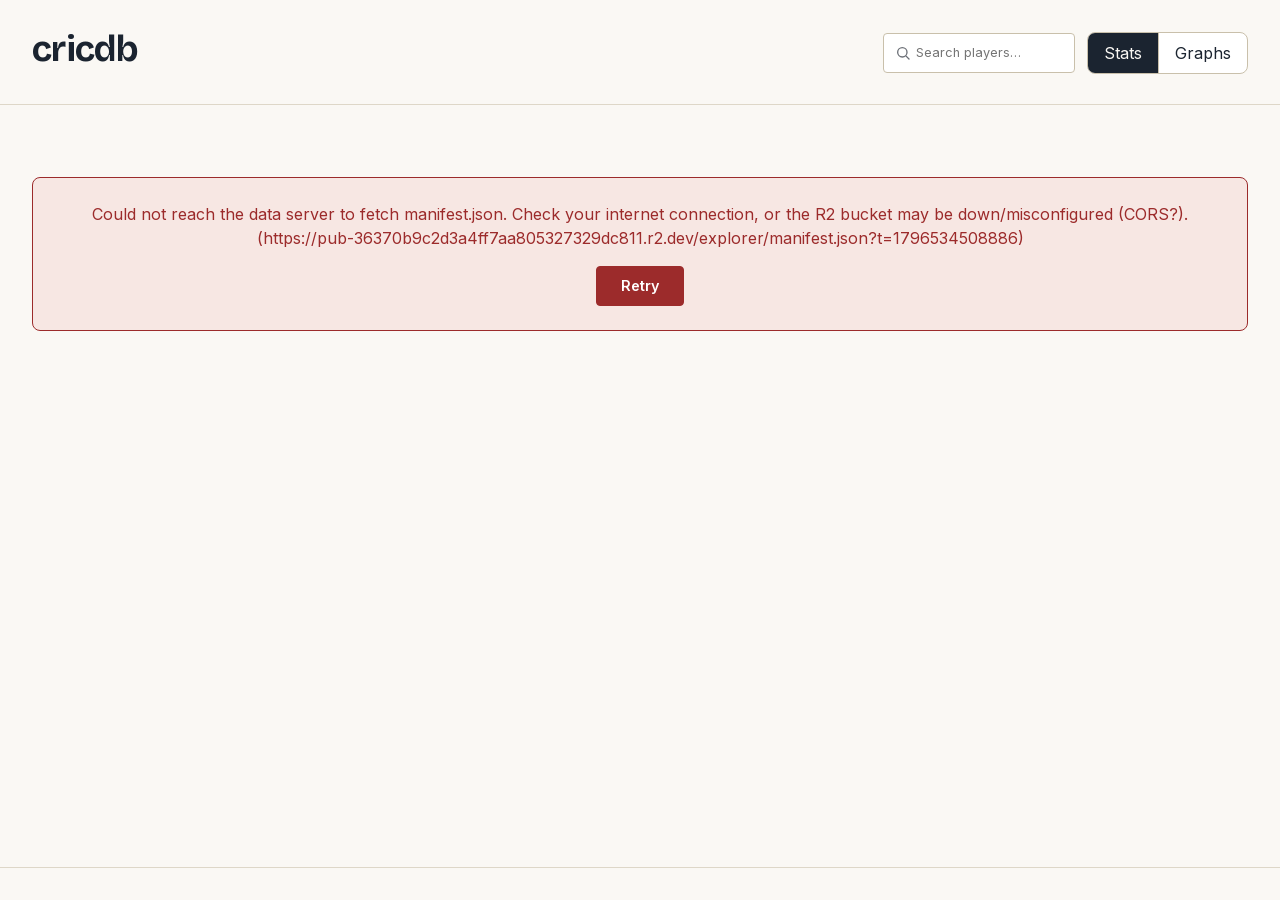
==== commit 2f847ee5: "Fix round v2 [R3 Wave 1] — filter-popup fixes + graph repairs W1-A (filters, opus): compact Search C" ====
--- a/index.html
+++ b/index.html
@@ -14,7 +14,7 @@
 
   <!-- Filters popup (F1a): the single home for EVERY filter (replaces the old
        on-page scope strip + right-side drawer). Static shell so main.js's
-       module-level lookups for the discipline toggle and #filter-bar resolve at
+       module-level lookup for #filter-bar resolves at
        load time; opened via openFiltersPopup(), closed via ×/backdrop/Escape.
        Closing NEVER runs a query — only the footer "Search" button does. Two
        collapsible sections: Search Conditions + Advanced Filters (owner 1B-2 —
@@ -28,22 +28,16 @@
       </div>
 
       <div class="filters-popup__body">
-        <!-- Section 1: Search Conditions (was "Conditions") — holds the static
-             Discipline toggle (main.js binds it at module load) and #filter-bar,
-             which src/filters.js populates + relocates Discipline into. -->
+        <!-- Section 1: Search Conditions — src/filters.js populates #filter-bar
+             with Gender · Discipline · Format · Date range · Team type (ROUND 3
+             task 1: Gender and Discipline are now compact <select>s rendered by
+             filters.js, so there's no static Discipline markup here any more). -->
         <section class="filters-popup__section">
           <button type="button" class="filters-popup__section-header" data-role="fpop-section-toggle" aria-expanded="true" aria-controls="fpop-body-conditions">
             <span class="filters-popup__section-name">Search Conditions</span>
             <span class="filters-popup__chevron" aria-hidden="true">▾</span>
           </button>
           <div class="filters-popup__section-body" id="fpop-body-conditions">
-            <div class="filter-group filter-group--discipline">
-              <span class="filter-label">Discipline</span>
-              <div class="segmented" data-role="discipline" role="group" aria-label="Discipline">
-                <button type="button" class="segmented__btn is-active" data-value="batting">Batting</button>
-                <button type="button" class="segmented__btn" data-value="bowling">Bowling</button>
-              </div>
-            </div>
             <div class="filter-bar" id="filter-bar"></div>
           </div>
         </section>
--- a/styles.css
+++ b/styles.css
@@ -2292,6 +2292,9 @@
 
 .graph-player-search__item:hover { background: var(--color-panel); }
 .graph-player-search__empty { font-size: var(--text-md); padding: var(--space-2); margin: 0; }
+/* Owner point 9: "(in list)"/"(on chart)" marker on a search result already in
+   the pool — the search no longer hides those rows. */
+.graph-player-search__item-meta { color: var(--color-muted); font-size: var(--text-xs); margin-left: var(--space-2); }
 
 /* Roster picker dropdown (Batch 8, task 1 — v1's two-list model): the
    always-visible vertical player list is gone; in its place a
@@ -2316,6 +2319,17 @@
 
 .graph-roster-mode { margin-bottom: var(--space-2); }
 .graph-roster-mode .segmented__btn { flex: 1; }
+
+/* Owner point 13: filter-as-you-type box + "type to narrow" note for the
+   full-filtered-set pool (up to ~2,800 players). */
+.graph-roster-filter { margin-bottom: var(--space-2); }
+.graph-roster-filter__input { width: 100%; }
+.graph-roster-more {
+  font-size: var(--text-xs);
+  color: var(--color-muted);
+  margin: var(--space-2) 0 0;
+  padding: 0 var(--space-2);
+}
 
 .graph-roster-list {
   max-height: 16rem;
@@ -2925,7 +2939,11 @@
 .filters-popup__panel {
   position: relative;
   margin: 4vh auto;
-  width: min(680px, 94vw);
+  /* ROUND 3 (task 1): widened so the compact Search Conditions row
+     (Gender · Discipline · Format · Date from–to · Team type) fits on ONE line
+     at desktop widths; 94vw still protects narrow screens (phone goes
+     full-screen via the ≤640px block below, where it wraps gracefully). */
+  width: min(880px, 94vw);
   max-height: 88vh;
   background: var(--color-bg);
   box-shadow: var(--shadow-popover);
@@ -3031,6 +3049,69 @@
   }
   .filters-popup__footer .btn { width: 100%; }
 }
+
+/* ── ROUND 3 (task 1): compact one-row Search Conditions ─────────────────────
+   The #filter-bar now lives ONLY inside the Filters popup, so these popup-scoped
+   rules (specificity 0,2,0) intentionally OVERRIDE the older full-page scope-
+   strip grid at ≤899px / 900-1149px (bare `.filter-bar`, 0,1,0) — inside the
+   ~840px-wide popup body we want a single wrapping row, not the 2-column mobile
+   grid. Gender · Discipline · Format · Date from–to · Team type sit on one line
+   at desktop widths and wrap gracefully when the popup goes full-screen on a
+   phone; the date presets already stack under the inputs (the dates group is a
+   flex column). Controls are shrunk a notch so the section stops feeling
+   oversized. */
+.filters-popup .filter-bar {
+  display: flex;
+  flex-wrap: wrap;
+  gap: var(--space-3) var(--space-4);
+  align-items: flex-end;
+}
+.filters-popup .filter-group { gap: var(--space-1); }
+.filters-popup .filter-bar .select,
+.filters-popup .filter-bar .dropdown__toggle,
+.filters-popup .filter-bar .date-range__input {
+  min-height: 34px;
+  padding: var(--space-1) var(--space-3);
+  font-size: var(--text-sm2);
+}
+.filters-popup .filter-group--gender .select,
+.filters-popup .filter-group--discipline .select { min-width: 6rem; }
+.filters-popup .filter-group--dates .date-range__input { flex: 0 1 8.5rem; }
+.filters-popup .filter-group--dates .date-presets { margin-top: var(--space-1); }
+.filters-popup .date-preset { min-height: 30px; padding: var(--space-1) var(--space-2); font-size: var(--text-sm2); }
+
+/* ── ROUND 3 (task 7): numeric condition GROUP cards ─────────────────────────
+   A single-group / single-condition builder still reads as one plain row (no
+   card chrome, no All|Any toggle). Chrome + the "and" connector between groups
+   appear only once a second group is added (.cond-group.is-multi). */
+.cond-group { display: flex; flex-direction: column; gap: var(--space-3); }
+.cond-group.is-multi {
+  border: 1px solid var(--color-line);
+  border-radius: var(--radius-sm);
+  padding: var(--space-3);
+}
+.cond-group__head {
+  display: flex;
+  align-items: center;
+  flex-wrap: wrap;
+  gap: var(--space-2);
+}
+.cond-group__match {
+  font-size: var(--text-sm2);
+  color: var(--color-muted);
+}
+.cond-group__remove { margin-left: auto; }
+.cond-group__rows { display: flex; flex-direction: column; gap: var(--space-3); }
+.cond-group__add { display: flex; }
+.cond-group__connector {
+  font-size: var(--text-xs);
+  letter-spacing: 0.06em;
+  text-transform: uppercase;
+  font-weight: 600;
+  color: var(--color-muted);
+  padding: var(--space-1) 0;
+}
+.text-btn--add-group { align-self: flex-start; }
 
 .player-link {
   border: none;
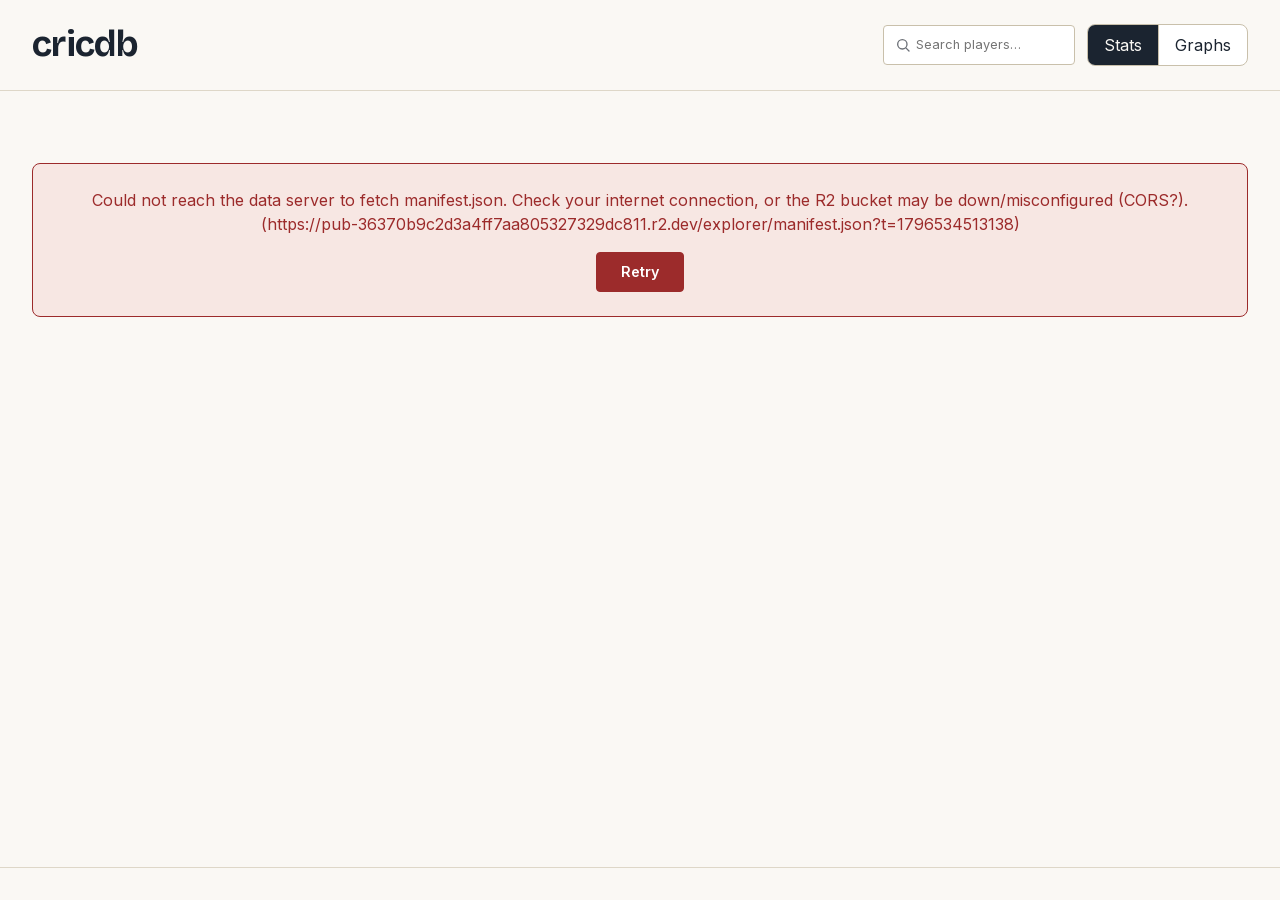
==== commit 0244e18f: "Fix round v2 [R3 Wave 4] one-row header (subtitle removed) + one-row toolbar + Group rows removed Co" ====
--- a/index.html
+++ b/index.html
@@ -68,7 +68,6 @@
     <header class="app-header">
       <div class="app-header__brand">
         <h1 class="app-header__title"><span class="app-header__wordmark">cricdb</span></h1>
-        <p class="app-header__scope" id="scope-sentence" aria-live="polite"></p>
       </div>
       <div class="app-header__controls">
         <!-- Header search (task 3a, owner decision 46): a compact player
@@ -114,8 +113,10 @@
       <div id="app-content" class="app-content" hidden>
         <!-- Scope strip removed (F1a) — all filters now live in the Filters
              popup above. The Discipline toggle + #filter-bar moved into that
-             popup's Conditions section; the subtitle (#scope-sentence) is the
-             only always-visible scope indicator.
+             popup's Conditions section. R3 Wave 4: the header's scope-sentence
+             subtitle is gone too (owner: header is a single row, wordmark +
+             search + view toggle only) — the Filters button's badge count is
+             now the only always-visible scope indicator.
              F2: the applied-filter pills row and the table-search box (former
              #pills-bar / #player-search-section, static siblings here) both
              moved INSIDE #table-area's own results toolbar — table.js's
--- a/styles.css
+++ b/styles.css
@@ -159,16 +159,27 @@
 
 /* ── Header ────────────────────────────────────────────────────────────────── */
 
+/* R3 Wave 4: single-row header (owner — subtitle removed entirely, see
+   .app-header__brand below). align-items: center (was flex-start, needed
+   when the brand block carried a second (subtitle) line and had to top-align
+   with the taller controls cluster) now centers the wordmark against the
+   search box + view toggle on their one shared line. Padding is symmetric
+   top/bottom (was heavier on top to counterbalance the subtitle's line-height
+   below the title) since there's no second line to balance against any more. */
 .app-header {
   display: flex;
-  align-items: flex-start;
+  align-items: center;
   justify-content: space-between;
   gap: var(--space-5);
-  padding: var(--space-6) var(--space-6) var(--space-5);
+  padding: var(--space-5) var(--space-6);
   border-bottom: 1px solid var(--color-line);
   flex-wrap: wrap;
 }
 
+/* R3 Wave 4: brand is just the wordmark now — the scope-sentence subtitle
+   (#scope-sentence) that used to sit under it is gone (owner: header is one
+   compact row). max-width kept in case a future brand mark needs room, but
+   nothing currently constrains it. */
 .app-header__brand {
   max-width: 42rem;
 }
@@ -182,15 +193,6 @@
   line-height: 1;
   color: var(--color-fg);
   text-transform: lowercase;
-}
-
-.app-header__scope {
-  margin: var(--space-3) 0 0;
-  color: var(--color-muted);
-  font-size: 1.05rem;
-  line-height: 1.5;
-  font-weight: 400;
-  max-width: 34rem;
 }
 
 /* The header now holds the header search (task 3a) plus the Stats/Graphs
@@ -1159,15 +1161,29 @@
   background: var(--color-bg-raised);
 }
 
+/* R3 Wave 4 (owner): consolidated to ONE row at desktop widths — Filters,
+   search, count, presets, Vs, then the flush-right Graph/Columns/Clear
+   cluster. gap tightened from space-3 to space-2 (part of the width budget
+   that makes everything fit on 1280px alongside the toolbar-scoped .btn
+   compaction further below); still wraps gracefully at narrow widths since
+   flex-wrap: wrap is unchanged. */
 .table-toolbar {
   display: flex;
   align-items: center;
   justify-content: space-between;
-  gap: var(--space-3);
+  gap: var(--space-2);
   padding: var(--space-3) var(--space-5);
   border-bottom: 1px solid var(--color-line);
   background: var(--color-panel);
   flex-wrap: wrap;
+}
+
+/* R3 Wave 4: toolbar action buttons (Filters trigger, Graph, Columns, Clear)
+   use tighter horizontal padding than the app's base .btn — part of the
+   one-row-at-1280px width budget. Scoped to .table-toolbar only; every other
+   .btn in the app (popup footers, drawer, etc.) is untouched. */
+.table-toolbar .btn {
+  padding: var(--space-2) var(--space-3);
 }
 
 .table-toolbar__row-count {
@@ -1191,7 +1207,7 @@
 .table-toolbar__left {
   display: flex;
   align-items: center;
-  gap: var(--space-3);
+  gap: var(--space-2);
   flex-wrap: wrap;
 }
 
@@ -1227,7 +1243,7 @@
   font-size: 0.9rem;
 }
 
-/* The presentation controls (row count, presets, Vs/Group rows,
+/* The presentation controls (row count, presets, Vs,
    Graph/Columns/Clear) rebuilt by renderToolbar() on every render — same flex
    row/wrap/gap treatment .table-toolbar used to apply directly to these as
    its own immediate children, now one level down since .table-toolbar__left
@@ -1239,7 +1255,7 @@
 .table-toolbar__dynamic {
   display: flex;
   align-items: center;
-  gap: var(--space-3);
+  gap: var(--space-2);
   flex-wrap: wrap;
   flex: 1 1 auto;
   min-width: 0;
@@ -1273,12 +1289,14 @@
 
 /* Shared table base (task 3): .data-table (leaderboard) and .mini-table
    (player-page split tables, see "Compact split tables" below) implement the
-   same visual language — border-collapse, zebra striping, cell borders,
-   right-aligned numeric cells with a left-aligned first column. Factored
-   into one selector list here; .mini-table's own rules further down add only
-   its compact-modifier differences (tighter padding/type) plus the couple of
+   same visual language — border-collapse, cell borders, right-aligned
+   numeric cells with a left-aligned first column. Factored into one selector
+   list here; .mini-table's own rules further down add only its
+   compact-modifier differences (tighter padding/type) plus the couple of
    things it doesn't share with .data-table (no sticky header, no split-value
-   styling). */
+   styling, and — deliberately, R3 Wave 2 item 8 — no zebra striping: row
+   striping is reserved for the main Stats-view results table only; see the
+   zebra rule immediately below, which is .data-table-only now). */
 .data-table,
 .mini-table {
   border-collapse: collapse;
@@ -1302,9 +1320,12 @@
 .mini-table th:first-child,
 .mini-table td:first-child { text-align: left; }
 
-/* Subtle zebra for scanability across many rows */
-.data-table tbody tr:nth-child(even) .data-table__td,
-.mini-table tbody tr:nth-child(even) td {
+/* Subtle zebra for scanability across many rows — MAIN RESULTS TABLE ONLY
+   (owner rule, R3 Wave 2 item 8): .data-table is the Stats-view leaderboard;
+   .mini-table (player-popup breakdown tables) intentionally has no zebra —
+   see mini-table__group-row below for how those tables separate groups
+   instead. */
+.data-table tbody tr:nth-child(even) .data-table__td {
   background: var(--color-panel);
 }
 
@@ -1865,7 +1886,10 @@
 }
 
 .chip--preset {
-  padding: var(--space-1) var(--space-3);
+  /* R3 Wave 4: horizontal padding trimmed from space-3 to space-2 — part of
+     the width budget for fitting the whole toolbar (Filters, search, count,
+     all 5 presets, Vs, Graph/Columns/Clear) on one row at 1280px. */
+  padding: var(--space-1) var(--space-2);
   font-size: var(--text-sm2);
   min-height: 32px;
 }
@@ -2190,6 +2214,19 @@
   padding: var(--space-4) var(--space-4) var(--space-5);
 }
 
+/* R3 Wave 3: graph controls top bar — "Back to your table" link + graph-local
+   "Filters" button. The Filters popup itself reuses the shared .filters-popup
+   classes (defined once, below), so only this small bar is graph-specific. */
+.graph-builder__topbar {
+  display: flex;
+  align-items: center;
+  justify-content: space-between;
+  gap: var(--space-3);
+  flex-wrap: wrap;
+}
+.graph-back-link { padding-left: 0; }
+.graph-filters-btn { flex: 0 0 auto; }
+
 .graph-control-group { display: flex; flex-direction: column; gap: var(--space-2); }
 
 .graph-control-group__head {
@@ -2257,11 +2294,13 @@
 
 .graph-metric-select { width: 100%; }
 
-/* Slope chart's Window A/B month pickers (Batch 4 part 1, decision 43) — the
-   scope strip's own `.date-range`/`.select` markup, reused verbatim, plus a
-   flex-shrink allowance since the sidebar column (300px) is much narrower
-   than the top filter bar these classes were first written for. */
-.graph-slope-range .select { flex: 1 1 0; min-width: 0; }
+/* Slope / Dumbbell Window A/B pickers — now DAY-level native <input
+   type="date"> controls (R3 Wave 3, item 10; were month <select>s). Same
+   `.date-range` markup as the scope strip, plus a flex-shrink allowance since
+   the sidebar column (300px) is much narrower than the top filter bar these
+   classes were first written for. */
+.graph-slope-range .select,
+.graph-slope-range .input { flex: 1 1 0; min-width: 0; }
 
 .graph-player-search { position: relative; }
 .graph-player-search .input { width: 100%; }
@@ -3513,7 +3552,8 @@
 }
 
 /* Compact modifier (task 3): the shared shape (border-collapse, cell
-   borders/alignment, zebra striping, header style) lives on the combined
+   borders/alignment, header style — NOT zebra striping, which is
+   .data-table-only per R3 Wave 2 item 8) lives on the combined
    .data-table/.mini-table selectors above — .mini-table only overrides
    spacing/type to run tighter. Padding and body font-size were tightened
    further here as the task 5a live fix — the 5-column "Vs opposition"
@@ -3614,18 +3654,16 @@
 }
 
 /* Sub-group heading row INSIDE the "vs bowling type" mini-table (owner note
-   11, fix round): marks "Pace" then "Spin" as one continuous table instead of
-   splitting into two — a spanning cell (colspan, see playerSections.js's
+   11, fix round; confirmed R3 Wave 2 item 8 — mini-tables never stripe data
+   rows, ONLY the Pace/Spin subheading rows get a highlight background):
+   marks "Pace" then "Spin" as one continuous table instead of splitting into
+   two — a spanning cell (colspan, see playerSections.js's
    groupHeadingRowHTML) rather than a real <th>, since it doesn't repeat per
    column. Same type recipe as .matchup__subtable-title just above (so the
    two read as one family of "this is a label, not data") plus a panel-tint
-   background so it still reads as a divider at a glance. The selector is
-   deliberately as specific as the shared zebra rule (.mini-table tbody
-   tr:nth-child(even) td, in the shared table-base block far above) and
-   placed after it in the cascade, so this background always wins regardless
-   of whether the heading row lands on an odd or even position — without
-   that, a same-specificity tie earlier in the file could let the zebra
-   stripe's identical color "win" by accident on some rows and not others. */
+   background so it reads as a divider at a glance. Since .mini-table has no
+   zebra rule to fight with (removed, item 8), this background is unambiguous
+   on every row — no specificity/cascade-order trick needed. */
 .mini-table tbody tr.mini-table__group-row td {
   background: var(--color-panel);
   text-transform: uppercase;
@@ -3790,22 +3828,22 @@
 /* ── Leaderboard matchup mode (D4 R3, decision 33) ──────────────────────────
    "Vs" comparison: a fixed-column table where every row also carries a
    coverage figure. Reuses .select/.table-toolbar primitives; adds the
-   coverage cell, the toolbar note that replaces presets/Customise, and a
-   little breathing room for the Vs/Group-rows/Customise cluster now that it
-   can hold three controls. */
+   coverage cell and the toolbar note that replaces presets/Customise. R3
+   Wave 4: the "Group rows" control that used to share this cluster with Vs
+   is gone — .table-toolbar__controls now holds Vs alone. */
 
 .table-toolbar__actions {
   display: flex;
   align-items: center;
-  gap: var(--space-3);
+  gap: var(--space-2);
   flex-wrap: wrap;
   /* B1 mechanical fix: .table-toolbar__actions is itself one flex item of
      .table-toolbar (which uses justify-content: space-between across
      row-count / presets / this block) — without flex-grow it only ever
-     shrink-wraps its own content (Vs+Group rows next to Graph+Columns), so
+     shrink-wraps its own content (Vs next to Graph+Columns), so
      .table-toolbar__graph-columns' margin-left: auto below had no leftover
      width in THIS box to push against and Graph/Columns sat bunched right
-     next to Group rows instead of flush against the toolbar's true right
+     next to Vs instead of flush against the toolbar's true right
      edge. flex: 1 lets this box claim all the row's remaining width (or,
      once wrapped onto its own line on narrow viewports, the full line width)
      so the auto-margin has real room to work. */
@@ -3813,7 +3851,7 @@
   min-width: 0;
 }
 
-/* Decision 44d: Vs / Group rows pack on the left; Graph + Columns (+ Clear,
+/* Decision 44d: Vs packs on the left; Graph + Columns (+ Clear,
    F2) are a distinct right-most cluster (margin-left: auto keeps it flush to
    the card's right edge, and lets it drop to its own line — still
    right-aligned on that line — before the left cluster does on narrow
@@ -3821,7 +3859,7 @@
 .table-toolbar__controls {
   display: flex;
   align-items: center;
-  gap: var(--space-3);
+  gap: var(--space-2);
   flex-wrap: wrap;
 }
 
@@ -3846,6 +3884,10 @@
   border-color: var(--color-bad);
 }
 
+/* Generic "label wrapping a compact select" look — historically shared by
+   Vs and the now-removed Group rows control (R3 Wave 4), Vs is its only user
+   today. Name kept as-is (not user-visible; renaming risks an unrelated
+   diff). */
 .table-toolbar__group-label {
   display: inline-flex;
   align-items: center;
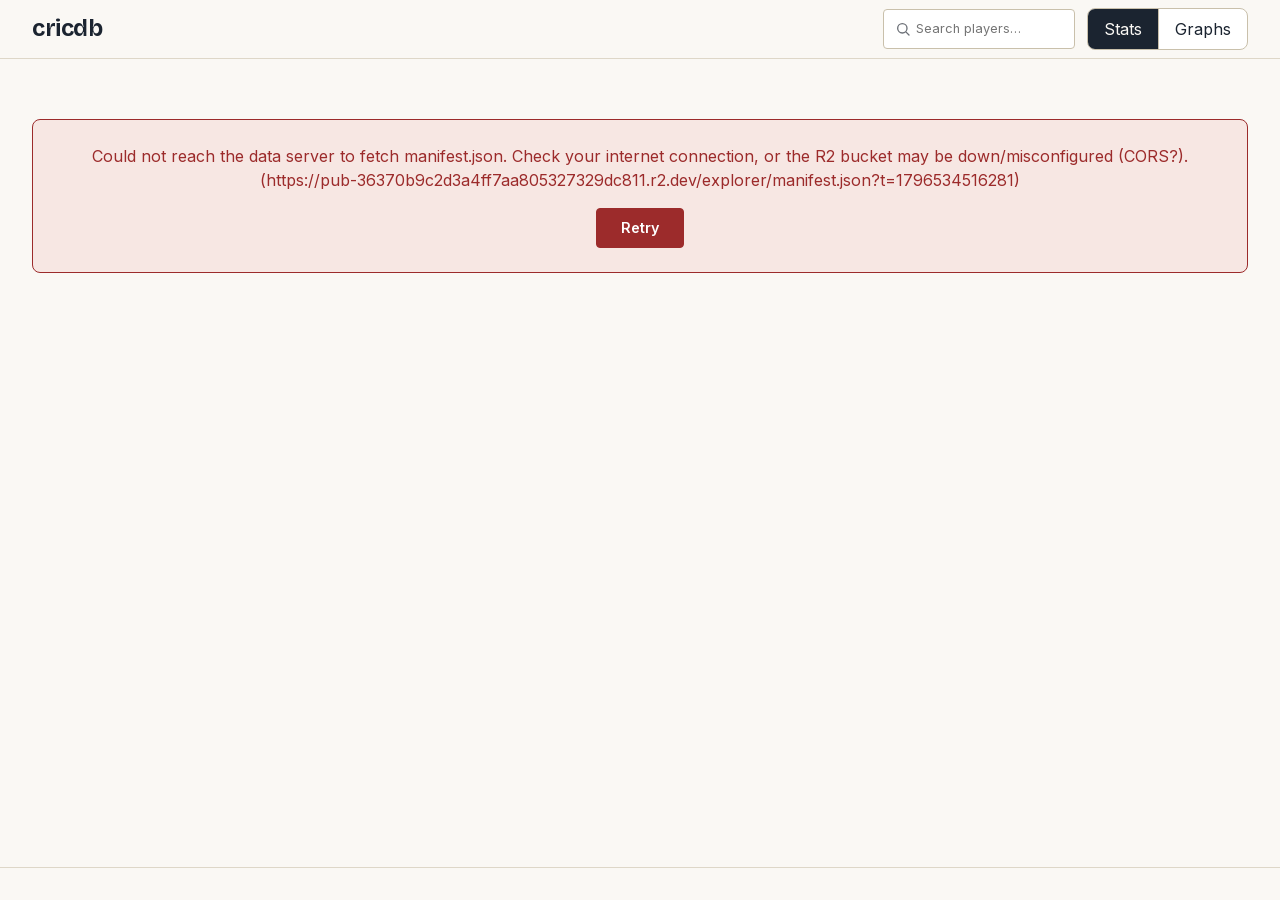
==== commit 40ad5038: "wip: 4d-A5 'Keep Selected Columns' toggle (state.js/index.html/styles.css/drawer.js/main.js)" ====
--- a/index.html
+++ b/index.html
@@ -59,6 +59,10 @@
       </div>
 
       <div class="filters-popup__footer">
+        <label class="fpop-keep-columns" data-role="fpop-keep-columns-label">
+          <input type="checkbox" data-role="fpop-keep-columns" />
+          Keep Selected Columns
+        </label>
         <button type="button" class="btn btn--primary" data-role="fpop-search">Search</button>
       </div>
     </div>
--- a/styles.css
+++ b/styles.css
@@ -1,8 +1,9 @@
 /* styles.css
    cricdb — Compare Stats. Editorial design pass, north star: Guardian player
    guides. Off-white paper, ink-navy text, one deep-red accent used sparingly.
-   All colors live as custom properties on :root with a [data-theme="dark"]
-   override set below, so a light/dark toggle is a one-attribute change.
+   All colors live as custom properties on :root; a future theme (e.g. a
+   [data-theme] override block) is just a matter of re-declaring those
+   variables — the brand kit will supply the real palette(s) when ported over.
    Selectors are the stable contract handed down from the structural pass —
    nothing renamed, only styled.
 */
@@ -43,9 +44,16 @@
   --color-accent-strong: #7a1f1f;
   --color-accent-tint: #f5e6e2;
 
-  --color-good: #2f6b3f;
   --color-bad: #9c2b2b;
   --color-bad-bg: #f7e7e3;
+
+  /* Steel-blue accent (R4 Wave 4a, A3): pinned-player ("+ Name") pills. Muted,
+     harmonises with the ink-navy text (#1b2430); deliberately NOT red so the
+     red soft-delete outline (A4) reads as a distinct "staged for removal" state
+     on top of it. */
+  --color-steel: #3f5b7d;
+  --color-steel-strong: #2f4761;
+  --color-steel-tint: #e8eef5;
 
   --color-active-bg: #1b2430;
   --color-active-fg: #faf8f4;
@@ -90,31 +98,6 @@
   --text-md: 0.85rem;
 }
 
-[data-theme="dark"] {
-  --color-bg: #14181f;
-  --color-bg-raised: #1b212b;
-  --color-fg: #ece6da;
-  --color-muted: #9a9fa8;
-  --color-line: #333a46;
-  --color-line-strong: #454d5c;
-  --color-panel: #1c222c;
-
-  --color-accent: #e2735a;
-  --color-accent-strong: #ef8b74;
-  --color-accent-tint: #3a2420;
-
-  --color-good: #5fa876;
-  --color-bad: #e2735a;
-  --color-bad-bg: #3a2420;
-
-  --color-active-bg: #ece6da;
-  --color-active-fg: #14181f;
-
-  --color-focus-ring: #e2735a;
-
-  --shadow-popover: 0 12px 32px rgba(0, 0, 0, 0.45);
-}
-
 /* ── Base ──────────────────────────────────────────────────────────────────── */
 
 * { box-sizing: border-box; }
@@ -165,13 +148,21 @@
    with the taller controls cluster) now centers the wordmark against the
    search box + view toggle on their one shared line. Padding is symmetric
    top/bottom (was heavier on top to counterbalance the subtitle's line-height
-   below the title) since there's no second line to balance against any more. */
+   below the title) since there's no second line to balance against any more.
+
+   B1 Wave 1 (item 2a): padding tightened from space-5 (24px) to space-2
+   (8px) — this was the ~88-90px-tall header the owner flagged as too heavy.
+   The remaining height comes from the shared .segmented__btn/.input
+   min-height (40px), which this rule deliberately leaves alone (that's the
+   sitewide touch-target floor, reused by other controls); the result is a
+   compact ~50-56px one-row strip rather than a near-90px one. Shows on both
+   Stats and Graphs (this element isn't swapped by the view toggle). */
 .app-header {
   display: flex;
   align-items: center;
   justify-content: space-between;
   gap: var(--space-5);
-  padding: var(--space-5) var(--space-6);
+  padding: var(--space-2) var(--space-6);
   border-bottom: 1px solid var(--color-line);
   flex-wrap: wrap;
 }
@@ -184,11 +175,14 @@
   max-width: 42rem;
 }
 
+/* B1 Wave 1 (item 2a): 2.25rem was the single biggest contributor to the
+   old ~88-90px header; 1.45rem keeps the wordmark reading as a display-font
+   brand mark while fitting the compact one-row strip. */
 .app-header__title {
   margin: 0;
   font-family: var(--font-display);
   font-weight: 700;
-  font-size: 2.25rem;
+  font-size: 1.45rem;
   letter-spacing: -0.02em;
   line-height: 1;
   color: var(--color-fg);
@@ -283,10 +277,15 @@
 
 .app-main {
   flex: 1;
-  padding: var(--space-5) var(--space-6) var(--space-7);
+  /* R3.2 (item 8): tighten the header→card and card→footer gaps further — the
+     top/bottom padding drops to space-3 (was space-4 top / space-6 bottom) so
+     the table card sits close under the slim header and just above the footer,
+     reclaiming the wasted vertical space the owner flagged. Horizontal padding
+     is unchanged. (Built on R2-1's earlier trim.) */
+  padding: var(--space-3) var(--space-6);
   display: flex;
   flex-direction: column;
-  gap: var(--space-5);
+  gap: var(--space-4);
   max-width: 88rem;
   width: 100%;
   margin: 0 auto;
@@ -384,19 +383,30 @@
 
 /* ── Filter bar ────────────────────────────────────────────────────────────── */
 
-.filter-section {
-  border: 1px solid var(--color-line);
-  border-radius: var(--radius-lg);
-  padding: var(--space-5);
-  background: var(--color-panel);
-}
-
 .filter-bar {
   display: flex;
   flex-wrap: wrap;
-  gap: var(--space-5) var(--space-6);
-  align-items: flex-end;
-}
+  /* R7 Wave B (item 1): tighter column gap so Gender · Discipline · Format ·
+     Team type · Date From–To–Preset read as one compact row at desktop. */
+  gap: var(--space-4) var(--space-5);
+  /* flex-start (was flex-end): the date block grew taller in R4 (stacked
+     inputs + preset select), and bottom-aligning left dead space above the
+     short selects. Top-align so all labels sit on one line. */
+  align-items: flex-start;
+}
+
+/* R7 Wave B (item 1): drop the control type a notch (0.9rem → 0.8rem) inside
+   the Search Conditions bar so the whole row stays compact; scoped to
+   .filter-bar so nothing else that reuses .select/.input shrinks. min-height
+   (tap target) is untouched. */
+.filter-bar .select,
+.filter-bar .input { font-size: var(--text-sm2); }
+
+/* R7 Wave B (item 1): Gender / Discipline selects hug their own short text
+   ("Men" / "Batting") instead of stretch-filling the flex column, so they read
+   as narrow boxes at the head of the row. */
+.filter-group--gender .select,
+.filter-group--discipline .select { align-self: flex-start; }
 
 .filter-group {
   display: flex;
@@ -497,6 +507,7 @@
 .columns-popover,
 .graph-player-search__results,
 .dropdown__panel,
+.search-select__panel,
 .omnisearch__results {
   z-index: 20;
   background: var(--color-bg-raised);
@@ -627,14 +638,6 @@
 
 /* ── Profile filters (D4.2) — second filter row ────────────────────────────── */
 
-.filter-bar--profile {
-  margin-top: var(--space-5);
-  padding-top: var(--space-5);
-  border-top: 1px dashed var(--color-line);
-}
-
-.filter-group--profile-head { gap: var(--space-1); }
-
 .profile-note {
   font-size: var(--text-sm);
   color: var(--color-muted);
@@ -646,70 +649,6 @@
 }
 
 .profile-role { display: flex; gap: var(--space-2); }
-
-/* ── Player section: compact layout (F1b — fixes player_profile.png) ──────────
-   The Player popup section rebuilt as a tidy block: Team dual-control on top,
-   then Role / Batting hand / R. Pos. / Bowling style in an aligned 2-column
-   grid (1-column on narrow phones). New classnames deliberately AVOID reusing
-   `.filter-bar` so the scope strip's mobile grid-template-areas (which target
-   `.filter-bar`) can never bleed onto these controls. */
-.player-filters {
-  display: flex;
-  flex-direction: column;
-  gap: var(--space-5);
-}
-
-.player-filters__team {
-  display: flex;
-  flex-direction: column;
-  gap: var(--space-2);
-}
-
-.player-filters__team-row {
-  display: flex;
-  flex-wrap: wrap;
-  align-items: center;
-  gap: var(--space-3);
-}
-.player-filters__team-row .filter-group { min-width: 0; }
-.player-filters__team-row .filter-group--teammode { flex: 0 0 auto; }
-.player-filters__team-row .filter-group--team,
-.player-filters__team-row .filter-group--profteams { flex: 1 1 12rem; }
-.player-filters__team-row .team-dropdown,
-.player-filters__team-row .team-dropdown__toggle { width: 100%; }
-
-.player-filters__profile {
-  display: flex;
-  flex-direction: column;
-  gap: var(--space-3);
-  padding-top: var(--space-4);
-  border-top: 1px dashed var(--color-line);
-}
-.player-filters__profile .profile-note { margin: 0; }
-
-.profile-grid {
-  display: grid;
-  grid-template-columns: repeat(2, minmax(0, 1fr));
-  gap: var(--space-3) var(--space-4);
-  align-items: start;
-}
-/* R. Pos. / matchup-position hosts are plain wrappers; display:contents
-   promotes their single inner .filter-group to a direct grid cell, so a hidden
-   one (via [hidden]) leaves NO empty cell — nothing stranded beside dead
-   space (the player_profile.png complaint). */
-.profile-grid [data-role="rpos-host"],
-.profile-grid [data-role="matchup-positions-host"] { display: contents; }
-
-.profile-grid .filter-group { min-width: 0; }
-.profile-grid .select,
-.profile-grid .dropdown,
-.profile-grid .dropdown__toggle { width: 100%; }
-.profile-grid .profile-role { display: flex; flex-wrap: wrap; gap: var(--space-2); }
-.profile-grid .profile-role .select { flex: 1 1 7rem; min-width: 0; }
-
-@media (max-width: 560px) {
-  .profile-grid { grid-template-columns: 1fr; }
-}
 
 /* Disabled section state lives entirely on the individual controls inside
    (see the unified :disabled rules below) — no wrapper-level opacity here,
@@ -834,139 +773,6 @@
 
 .icon-btn:hover { color: var(--color-bad); background: var(--color-bad-bg); }
 
-/* ── Advanced filters ──────────────────────────────────────────────────────── */
-
-.advanced-panel {
-  display: flex;
-  flex-direction: column;
-  gap: var(--space-4);
-}
-
-.advanced-group {
-  border: 1px solid var(--color-line);
-  border-radius: var(--radius-md);
-  padding: var(--space-4);
-  display: flex;
-  flex-direction: column;
-  gap: var(--space-3);
-  background: var(--color-panel);
-}
-
-.advanced-group__head {
-  display: flex;
-  align-items: center;
-  gap: var(--space-2);
-  flex-wrap: wrap;
-}
-
-.advanced-group__label {
-  font-size: var(--text-md);
-  color: var(--color-muted);
-}
-
-.advanced-connector {
-  display: flex;
-  justify-content: center;
-}
-
-.advanced-connector__pill {
-  font-size: var(--text-xs);
-  font-weight: 700;
-  letter-spacing: 0.04em;
-  text-transform: uppercase;
-  padding: 0.15rem var(--space-3);
-  border-radius: var(--radius-pill);
-  background: var(--color-accent-tint);
-  color: var(--color-accent-strong);
-  border: 1px solid var(--color-accent-tint);
-}
-
-.advanced-conds {
-  display: flex;
-  flex-direction: column;
-  gap: var(--space-2);
-}
-
-/* B2R wave 2 (decision 42): a condition row is now TWO stacked pieces — the
-   fields+remove-button line (.advanced-cond__row) and, only when this row
-   fails Apply's validation, an inline error message below it. Previously the
-   remove button lived inside the same wrapping flex row as the fields, so at
-   narrow widths it could wrap onto its own line and read as a stray floating
-   × rather than a clearly-placed one; .advanced-cond__remove now sits outside
-   the wrapping .advanced-cond__fields group so it never wraps away from the
-   row it belongs to. The group-level "remove whole group" × beside "Match
-   All/Any of:" is gone entirely (a group already disappears once its last
-   condition is removed) — advanced.js no longer renders it. */
-.advanced-cond {
-  display: flex;
-  flex-direction: column;
-  gap: var(--space-1);
-}
-
-.advanced-cond__row {
-  display: flex;
-  align-items: flex-start;
-  gap: var(--space-2);
-}
-
-.advanced-cond__fields {
-  display: flex;
-  flex-wrap: wrap;
-  align-items: center;
-  gap: var(--space-2);
-  flex: 1;
-  min-width: 0;
-}
-
-.advanced-cond__remove {
-  flex-shrink: 0;
-}
-
-.advanced-cond__and {
-  color: var(--color-muted);
-  font-size: var(--text-md);
-}
-
-.advanced-cond__error {
-  margin: 0;
-  color: var(--color-bad);
-  font-size: var(--text-sm2);
-}
-
-.advanced-cond--error .select,
-.advanced-cond--error .input {
-  border-color: var(--color-bad);
-}
-
-/* Unified condition builder (F1b): the numeric AND/OR groups live in
-   .advanced-numeric; the SINGLETON "Against opposition" row (.advanced-cond--opp)
-   sits above them, reusing the .advanced-cond row/fields/remove layout so it
-   reads as just another condition row. Its value control is the embedded
-   opposition team-multiselect (state.opposition; buildScopeClauses untouched). */
-.advanced-numeric {
-  display: flex;
-  flex-direction: column;
-  gap: var(--space-4);
-}
-.advanced-cond__type { flex: 0 0 auto; }
-.advanced-cond__opp-value { flex: 1 1 12rem; min-width: 0; }
-.advanced-cond--opp .filter-group--opp-embedded { gap: var(--space-1); }
-.advanced-cond--opp .team-dropdown,
-.advanced-cond--opp .team-dropdown__toggle { width: 100%; }
-
-/* ── Advanced section sub-heading (B2R wave 2) ────────────────────────────────
-   "Stat conditions" now sits inside the wider "Advanced" section alongside
-   the Against(opposition)/Has-ever-played-for(career) pickers, so it needs its
-   own small heading — one step down from .filter-drawer__section-title, one
-   step up from .filter-label's all-caps micro-label. */
-.filter-drawer__subsection-title {
-  margin: 0;
-  font-family: var(--font-display);
-  font-weight: 600;
-  font-size: var(--text-md);
-  color: var(--color-muted);
-}
-
 /* ── Condition builder (Advanced Filters, owner task 1B-2) ────────────────────
    The ONE grouped condition builder. Singleton rows (Role/Hand/Bowling/R.Pos/
    Team/Opposition/Event/Venue) and numeric metric rows share the .cond-row
@@ -978,37 +784,56 @@
 .cond-builder__rows,
 .cond-builder__numeric { display: flex; flex-direction: column; gap: var(--space-3); }
 
-.cond-row { display: flex; flex-direction: column; gap: var(--space-1); }
-
-.cond-row__line { display: flex; align-items: flex-start; gap: var(--space-2); }
+/* R5 Wave 1a (item 8): applied-condition rows are sized to their CONTENT, not
+   stretched to the popup width. align-items:flex-start stops the column from
+   stretching the line; __main / __value hug their editors (flex:0 1 auto) so a
+   picked filter reads as a compact inline group with generous whitespace to its
+   right, rather than a full-width bar. */
+.cond-row { display: flex; flex-direction: column; align-items: flex-start; gap: var(--space-1); }
+
+.cond-row__line { display: flex; align-items: flex-start; gap: var(--space-2); max-width: 100%; }
 
 .cond-row__main {
   display: flex;
   align-items: center;
   flex-wrap: wrap;
   gap: var(--space-2);
-  flex: 1;
+  flex: 0 1 auto;
   min-width: 0;
 }
 
 .cond-row__type { font-weight: 600; flex: 0 0 auto; min-width: 6.5rem; }
 
-.cond-row__value { flex: 1 1 12rem; min-width: 0; }
+.cond-row__value { flex: 0 1 auto; min-width: 0; }
 
 /* The R. Pos. row hosts two position controls in display:contents sub-hosts so
    whichever is visible (plain vs matchup) becomes the direct flex child. */
 .cond-row__value [data-role="rpos-plain"],
 .cond-row__value [data-role="rpos-matchup"] { display: contents; }
 
-.cond-row__value .filter-group { width: 100%; min-width: 0; }
+/* Wave 4b (decision 47a): in BATTING matchup both position controls show at once
+   (R. Pos. roster + striker position), so the R. Pos. row's value host stacks them
+   as a gap-separated column and the striker sub-control gets its own inline caption
+   (same weight as the row's type label). In every other mode exactly one control
+   shows and the caption is hidden, so this reads as a single compact dropdown. */
+[data-cond="rpos"] .cond-row__value {
+  display: flex;
+  flex-direction: column;
+  align-items: flex-start;
+  gap: var(--space-2);
+}
+.cond-row__subtype { font-weight: 600; }
+
+/* Editors size to content (bounded), not to the row width — the compact,
+   whitespace-generous look item 8 asks for. */
+.cond-row__value .filter-group { min-width: 0; }
 .cond-row__value > .select,
 .cond-row__value .dropdown,
 .cond-row__value .dropdown__toggle,
 .cond-row__value .team-dropdown,
-.cond-row__value .team-dropdown__toggle,
-.cond-row__value .profile-role { width: 100%; }
+.cond-row__value .team-dropdown__toggle { width: auto; max-width: 100%; }
 .cond-row__value .profile-role { display: flex; flex-wrap: wrap; gap: var(--space-2); }
-.cond-row__value .profile-role .select { flex: 1 1 7rem; min-width: 0; width: auto; }
+.cond-row__value .profile-role .select { flex: 0 1 auto; min-width: 0; width: auto; }
 
 .cond-row__remove { flex-shrink: 0; }
 
@@ -1018,11 +843,7 @@
 .cond-row--error .select,
 .cond-row--error .input { border-color: var(--color-bad); }
 
-.cond-builder__add { display: flex; flex-direction: column; gap: var(--space-2); }
 .cond-builder__add-select { align-self: flex-start; min-width: 14rem; max-width: 100%; }
-
-.cond-builder__empty,
-.cond-builder__note { margin: 0; }
 
 /* Games-count meta beside a team/event/venue option name. */
 .team-dropdown__meta { color: var(--color-muted); font-size: var(--text-sm2); }
@@ -1033,19 +854,12 @@
 
 .date-presets { display: flex; flex-wrap: wrap; gap: var(--space-2); margin-top: var(--space-2); }
 
-.date-preset {
-  font: inherit;
-  font-size: var(--text-sm2);
-  padding: var(--space-1) var(--space-3);
-  border: 1px solid var(--color-line-strong);
-  border-radius: var(--radius-pill);
-  background: var(--color-bg-raised);
-  color: var(--color-fg);
-  cursor: pointer;
-  min-height: 34px;
-}
-.date-preset:hover { border-color: var(--color-fg); }
-.date-preset:disabled { opacity: 0.5; cursor: not-allowed; }
+/* Date preset dropdown (R4 Wave 1a — replaces the old row of 4 preset
+   buttons with one compact <select>; ".select" already supplies the shared
+   look, this just caps its width so it stays compact next to the date
+   inputs rather than stretching to fill the row). */
+.date-preset-select { max-width: 11rem; }
+.date-preset-select:disabled { opacity: 0.5; cursor: not-allowed; }
 
 .date-required-note { margin: var(--space-2) 0 0; color: var(--color-bad); font-style: normal; }
 
@@ -1233,9 +1047,13 @@
 
 .table-toolbar__search {
   position: relative;
-  flex: 1 1 auto;
-  min-width: 9rem;
-  max-width: 16rem;
+  flex: 0 1 auto;
+  min-width: 7rem;
+  /* R3.2 one-row budget: the single-row toolbar now also carries From–To dates,
+     the preset dropdown and the bonded Vs on the left, so the search box shrinks
+     to ~8rem to help everything fit at ~1280px (it still grows the dropdown
+     panel to full width). */
+  max-width: 8rem;
 }
 
 .table-toolbar__search .input {
@@ -1243,22 +1061,123 @@
   font-size: 0.9rem;
 }
 
-/* The presentation controls (row count, presets, Vs,
-   Graph/Columns/Clear) rebuilt by renderToolbar() on every render — same flex
-   row/wrap/gap treatment .table-toolbar used to apply directly to these as
-   its own immediate children, now one level down since .table-toolbar__left
-   is the other top-level cluster. flex: 1 1 auto claims the row's remaining
-   width after .table-toolbar__left's own intrinsic size, so
-   .table-toolbar__graph-columns' margin-left: auto further in (Leaderboard
-   matchup mode block below) still has real room to push Graph/Columns/Clear
-   flush right. */
-.table-toolbar__dynamic {
+/* ── R3.2 single-row toolbar ────────────────────────────────────────────────
+   LEFT cluster [Filters · search · From–To · preset ▾ · [Vs|val ▾]] and RIGHT
+   cluster [count · SEARCH · Columns · Clear], both built once by ensureSkeleton
+   and kept in step by syncToolbar (never innerHTML-rebuilt). Both wrap
+   gracefully on narrow viewports; the right cluster stays grouped. */
+.table-toolbar__right {
   display: flex;
   align-items: center;
   gap: var(--space-2);
   flex-wrap: wrap;
-  flex: 1 1 auto;
+  margin-left: auto; /* push the count/Search/Columns/Clear cluster flush right */
+}
+
+/* From–To dates (bind the SAME state.dateFrom/dateTo as the popup's). */
+.table-toolbar__dates {
+  display: inline-flex;
+  align-items: center;
+  gap: var(--space-1);
+}
+.table-toolbar__date {
+  /* Native date inputs have a wide intrinsic min; cap them so the row fits. */
+  width: 8.75rem;
   min-width: 0;
+  font-size: 0.85rem;
+}
+.table-toolbar__date-sep {
+  color: var(--color-muted);
+}
+
+/* Preset dropdown (item 5): a plain native select; label is just the preset
+   name. Capped so a long option ("Progression") doesn't stretch the row. */
+.table-toolbar__preset {
+  max-width: 9rem;
+}
+
+/* Bonded "Vs" control (item 6): a fixed "Vs" prefix + a divider + the value
+   select, styled to read as ONE labelled control rather than stray text next to
+   a separate dropdown. */
+.table-toolbar__vs {
+  display: inline-flex;
+  align-items: stretch;
+  border: 1px solid var(--color-line-strong);
+  border-radius: var(--radius-sm);
+  overflow: hidden;
+  background: var(--color-bg-raised);
+}
+.table-toolbar__vs-label {
+  display: inline-flex;
+  align-items: center;
+  padding: 0 var(--space-2);
+  font-size: var(--text-sm2);
+  font-weight: 600;
+  color: var(--color-muted);
+  background: var(--color-panel);
+  border-right: 1px solid var(--color-line-strong); /* the divider */
+  white-space: nowrap;
+}
+/* The value select sits flush inside the bonded control — no border/radius of
+   its own, capped width (bowling-type names can be long; the open panel still
+   renders at full label width). */
+.table-toolbar__vs-select {
+  border: none;
+  border-radius: 0;
+  background: transparent;
+  max-width: 8.5rem;
+  min-height: 38px;
+}
+.table-toolbar__vs-select:hover { border: none; }
+.table-toolbar__vs:has(.table-toolbar__vs-select:disabled) {
+  opacity: 0.55;
+  background: var(--color-panel);
+}
+
+/* SEARCH button dirty state (item: pending cue) — mirrors the graph's
+   Update-chart button. Enabled ⟺ there's something to apply (pending ≠ applied
+   AND both dates set): it lifts into the editorial red accent. Otherwise the
+   button is `disabled` and falls back to the muted .btn:disabled at-rest look
+   ("nothing to search"). */
+.table-toolbar__search-btn.is-dirty {
+  background: var(--color-accent);
+  border-color: var(--color-accent);
+  color: var(--color-bg);
+}
+.table-toolbar__search-btn.is-dirty:hover {
+  background: var(--color-accent-strong);
+  border-color: var(--color-accent-strong);
+  opacity: 1;
+}
+
+/* Player count — greyed before the first search has produced results. */
+.table-toolbar__row-count.is-disabled { opacity: 0.5; }
+
+/* Honesty note (matchup mode / partial stat-condition applicability), between
+   the toolbar and the pills. Collapses out of flow when empty. */
+.table-toolbar__note {
+  font-size: var(--text-sm2);
+  color: var(--color-muted);
+  font-style: italic;
+  padding: var(--space-2) var(--space-5) 0;
+}
+.table-toolbar__note[hidden] { display: none; }
+
+/* Empty-state hint inside the table area (first load / no matches). */
+.table-body-hint {
+  padding: var(--space-6) var(--space-5);
+  color: var(--color-muted);
+  text-align: center;
+  font-size: var(--text-md);
+}
+.table-body-hint[hidden] { display: none; }
+
+/* needs-input red outline on the toolbar date inputs (a player is picked but a
+   date is still missing) — mirrors the graph's .needs-input cue. */
+.table-toolbar__date.needs-input {
+  border-color: var(--color-bad);
+  outline: 2px solid var(--color-bad);
+  outline-offset: -1px;
 }
 
 /* ── Pills host, between the toolbar and the table (F2 task 5) ──────────────
@@ -1282,9 +1201,35 @@
   margin-top: 0;
 }
 
+/* The table's own scroll region (tasks 3 + 5 / #12). It scrolls BOTH axes:
+   horizontally so wide column sets stay usable at ~380px (§8.8), and — the
+   #12 fix — vertically within a bounded height so the sticky header row
+   (`.data-table thead th { position: sticky; top: 0 }`) actually stays frozen
+   while the body scrolls UNDER it. Without a height cap this element is still
+   a scroll container in both axes (an `overflow-x: auto` box computes
+   `overflow-y` to `auto` per the CSS overflow spec) but never scrolls
+   vertically, so the header scrolled away with the page — the exact v1 bug.
+   The cap is sized to show ~15 of the now-denser rows plus the header before
+   the body starts scrolling; "Show More" still reveals the rest into this
+   same region. */
+/* B1 Wave 1 (item 1): was a flat 65vh, which — combined with the header/
+   toolbar/pills/footer chrome around it — pushed the page a few px past one
+   viewport at common laptop sizes (1280x800), forcing an OUTER page scroll
+   on top of the table's own internal one. calc() ties the cap to the
+   actual chrome height instead of a viewport fraction that knows nothing
+   about that chrome, so the whole Stats view (slim header + toolbar + pills
+   host + table + footer) fits one screen and only the table scrolls. max()
+   keeps a usable floor on very short viewports (e.g. landscape mobile)
+   where the subtraction would otherwise crush the table to near-nothing. */
 .table-scroll {
-  overflow-x: auto;
+  overflow: auto;
   max-width: 100%;
+  /* R3.2 (item 8): grow the table card noticeably longer by shrinking the fixed
+     chrome allowance in the calc (350px → 260px) now that the header→card and
+     card→footer gaps are tighter and the toolbar is a single row. The table
+     still fits one screen and scrolls internally; max() keeps a usable floor on
+     very short viewports. Horizontal column scroll (overflow:auto) is intact. */
+  max-height: max(340px, calc(100vh - 260px));
 }
 
 /* Shared table base (task 3): .data-table (leaderboard) and .mini-table
@@ -1300,41 +1245,116 @@
 .data-table,
 .mini-table {
   border-collapse: collapse;
-  width: 100%;
   min-width: max-content;
   font-variant-numeric: tabular-nums;
 }
+
+/* Width (task 2): the main results table is CONTENT-sized — each column only
+   as wide as the larger of its header text or its widest value (the auto
+   table-layout default), never stretched to fill the card. Dead space on the
+   right is acceptable. `min-width: max-content` (above) keeps columns from
+   compressing below their content; `width: auto` stops the table growing past
+   it. mini-table (player-popup breakdowns) keeps filling its container. */
+.data-table {
+  width: auto;
+  /* Single source of truth for the rank column's width (task 1) — consumed
+     both by the rank cells' own `width` and by the Player column's `left`
+     sticky offset, so the two frozen left columns always stay flush. Sized to
+     fit a 4-digit rank plus the wider cell padding used at mobile widths. */
+  --rank-col-w: 3.5rem;
+}
+.mini-table { width: 100%; }
 
 .data-table__th,
 .data-table__td,
 .mini-table th,
 .mini-table td {
-  padding: var(--space-3) var(--space-4);
   border-bottom: 1px solid var(--color-line);
   white-space: nowrap;
+}
+
+/* mini-table cells: unchanged — comfortable padding, right-aligned numerics
+   with a left-aligned first column. */
+.mini-table th,
+.mini-table td {
+  padding: var(--space-3) var(--space-4);
   text-align: right;
 }
-
-.data-table__th:first-child,
-.data-table__td:first-child,
 .mini-table th:first-child,
 .mini-table td:first-child { text-align: left; }
 
-/* Subtle zebra for scanability across many rows — MAIN RESULTS TABLE ONLY
-   (owner rule, R3 Wave 2 item 8): .data-table is the Stats-view leaderboard;
-   .mini-table (player-popup breakdown tables) intentionally has no zebra —
-   see mini-table__group-row below for how those tables separate groups
-   instead. */
-.data-table tbody tr:nth-child(even) .data-table__td {
-  background: var(--color-panel);
-}
-
-/* Thin sticky Player column (task 1, B1 polish): capped width + ellipsis so
-   this column never eats the viewport on tablet/mobile — the name stays
-   sticky/clickable/sortable exactly as before, just visually truncated (the
-   name cell's own `title` attribute, set in table.js, carries the full name
-   on hover/focus; table.js's own truncateName() also pre-shortens the
-   rendered text as a belt-and-suspenders measure — see its doc comment).
+/* Main results-table cells (tasks 2 + 3): denser rows so ~15 fit on one
+   screen (tighter vertical padding + a smaller cell font), and every column
+   CENTER-aligned — the sticky Player column overrides back to left in its own
+   rule below. */
+.data-table__th,
+.data-table__td {
+  padding: var(--space-1) var(--space-3);
+  font-size: var(--text-sm);
+  text-align: center;
+}
+
+/* Column separators (R3 Wave 5 polish, task 7): a subtle 1px vertical rule
+   between every pair of columns, MAIN RESULTS TABLE ONLY — same "owner rule"
+   precedent as the zebra striping just below (.mini-table's own compact
+   breakdown tables keep their existing borderless look; they were never part
+   of this ask). Composes cleanly with zebra: both only ever set
+   background/border, never each other's properties. The last column's own
+   right edge drops the rule so the table doesn't end in a stray line against
+   the card edge. */
+.data-table__th,
+.data-table__td {
+  border-right: 1px solid var(--color-line);
+}
+
+.data-table__th:last-child,
+.data-table__td:last-child {
+  border-right: none;
+}
+
+/* Zebra striping removed entirely from the main results table (task 3, R7
+   Wave A, owner-approved): denser rows + a sticky, darker header band carry
+   scanability now; alternating row backgrounds are gone. (.mini-table never
+   had zebra — see mini-table__group-row for how those tables separate groups.)
+
+   Rank column (task 1): a display-only countdown index reflecting the current
+   sort, sticky at the very left (before the Player column) so BOTH stay frozen
+   during horizontal scroll. Fixed, narrow width (--rank-col-w) — used both as
+   this column's own size AND as the Player column's `left` offset below, so
+   the two frozen columns always sit flush. Tight horizontal padding so a
+   4-digit rank (up to the full 2,813-player baseline) still fits. */
+.data-table__th--rank,
+.data-table__td--rank {
+  position: sticky;
+  left: 0;
+  width: var(--rank-col-w, 3rem);
+  min-width: var(--rank-col-w, 3rem);
+  padding-left: var(--space-1);
+  padding-right: var(--space-1);
+  background: var(--color-bg-raised);
+  z-index: 1;
+  color: var(--color-muted);
+  text-align: center;
+  font-variant-numeric: tabular-nums;
+}
+
+/* Sticky Player column — DYNAMIC width (task 4, R3 Wave 5 polish, replacing
+   the old fixed 10/7/6rem-by-breakpoint tiers + JS truncateName()): table.js
+   measures the widest visible name once per render (an offscreen probe
+   `<table class="data-table">` — see updateStickyColWidth()/
+   widestNameColWidthPx() there) and sets `--sticky-col-w` as an inline style
+   on `.table-scroll` (an ancestor of every th/td here), clamped to a sane
+   ~14rem max — so names almost never truncate on desktop, and the column
+   never sits wider than it needs to for THIS result set. Deliberately no
+   `--sticky-col-w:` value is declared on the selector itself below (only a
+   var() FALLBACK, used before the first render, or if JS ever fails to run)
+   — declaring one here would win over the ancestor's inline value for every
+   element in this rule (custom properties cascade like any other property:
+   an element's own declaration always beats inheriting an ancestor's),
+   defeating the whole mechanism. The ≤640px media query further down
+   (task 8) is the one deliberate exception — it re-declares the property
+   directly on these same selectors, which is exactly what lets it win at
+   that breakpoint regardless of what JS computed.
    Critically this is `width` (a definite size), NOT just `max-width`: per
    the CSS2.1 auto table-layout algorithm, a column only counts as
    "constrained" (opts out of receiving a share of the table's `width: 100%`
@@ -1348,40 +1368,85 @@
 .data-table__th--sticky,
 .data-table__td--sticky {
   position: sticky;
-  left: 0;
+  /* Offset by the rank column's width (task 1) so the frozen Player column
+     sits immediately right of the frozen rank column, both flush-left. */
+  left: var(--rank-col-w, 3rem);
   background: var(--color-bg-raised);
   z-index: 1;
-  --sticky-col-w: 10rem;
-  width: var(--sticky-col-w);
-  max-width: var(--sticky-col-w);
+  width: var(--sticky-col-w, 10rem);
+  max-width: var(--sticky-col-w, 10rem);
   overflow: hidden;
   text-overflow: ellipsis;
-}
-
+  /* Player column stays left-aligned (task 2) while every other column centers. */
+  text-align: left;
+  font-weight: 600;
+  color: var(--color-fg);
+  font-variant-numeric: normal;
+}
+
+/* Indented-name fix (task 2, R3 Wave 5 polish): `<button class="player-link">`
+   is a `<button>` — browsers' own UA stylesheet defaults a button's internal
+   text-align to `center`, which `.player-link` (styles.css, further down)
+   never overrode (it only resets border/background/padding/color/cursor/
+   text-decoration). Centering inside a block sized to --sticky-col-w reads as
+   "indented" for any name shorter than the column's full width, relative to
+   neighboring rows whose (truncated or longer) names fill more of it — this
+   is the actual root cause, not a leftover class from the old
+   grouping/split rendering. The plain `<span>` fallback (no onPlayerClick)
+   never had this bug (a span's default text-align is inherited, i.e. left,
+   same as its ancestor td), which is why it was only ever visible with
+   player-link buttons live. Explicit `text-align: left` here fixes both
+   forms in one rule, and guards any future non-.player-link button reusing
+   this slot from the same UA default. */
 .data-table__td--sticky .player-link,
 .data-table__td--sticky span {
   display: block;
-  width: var(--sticky-col-w);
+  width: var(--sticky-col-w, 10rem);
   max-width: 100%;
   overflow: hidden;
   text-overflow: ellipsis;
   white-space: nowrap;
-}
-
-.data-table tbody tr:nth-child(even) .data-table__td--sticky {
-  background: var(--color-panel);
-}
-
-@media (max-width: 768px) {
+  text-align: left;
+}
+
+/* (Zebra sticky-column rule removed with the rest of the striping, task 3.) */
+
+/* Mobile (task 8, R3 Wave 5 polish): ≤640px overrides JS's dynamic width back
+   down to a small fixed column (truncating with the ellipsis the base rule
+   above already sets up) plus a slightly smaller font, so more of the table's
+   other columns fit in the same horizontal-scroll viewport — this is a
+   deliberate, permanent exception to "dynamic width" for exactly this
+   breakpoint (see the "Sticky Player column" comment above for why
+   redeclaring --sticky-col-w here, rather than relying on the JS-set
+   ancestor value, is what makes the override actually take effect).
+
+   Name-expand (task 7 / #11): double-clicking the Player header toggles
+   `.is-name-expanded` on `.table-scroll` (table.js). While set, the column
+   grows to `max-content` so full names show instead of the clamped 6rem
+   truncation — scoped to this breakpoint only (on wider viewports the column
+   is already dynamically full-width, so the gesture has nothing to do). The
+   three-class selector out-specifies the plain `.data-table__td--sticky`
+   override above, so it wins. */
+@media (max-width: 640px) {
   .data-table__th--sticky,
-  .data-table__td--sticky { --sticky-col-w: 7rem; }
-}
-
-/* Shared header-cell language (task 3): uppercase, muted, semibold column
-   headers — .mini-table thead th (below) adds the same block plus its own
-   smaller font-size; sticky positioning and the stronger bottom rule are
-   data-table only (mini-table isn't tall enough to need a pinned header). */
-.data-table thead th,
+  .data-table__td--sticky {
+    --sticky-col-w: 6rem;
+    font-size: var(--text-sm);
+  }
+
+  .table-scroll.is-name-expanded .data-table__th--sticky,
+  .table-scroll.is-name-expanded .data-table__td--sticky {
+    --sticky-col-w: max-content;
+    max-width: none;
+  }
+  .table-scroll.is-name-expanded .data-table__td--sticky .player-link,
+  .table-scroll.is-name-expanded .data-table__td--sticky span {
+    width: max-content;
+    max-width: none;
+  }
+}
+
+/* mini-table header (unchanged): uppercase, muted, semibold. */
 .mini-table thead th {
   background: var(--color-panel);
   letter-spacing: 0.03em;
@@ -1390,45 +1455,31 @@
   font-weight: 600;
 }
 
+/* Main results-table sticky header ROW (task 5 / #12): stays fixed at the top
+   while the body scrolls (position: sticky, top: 0 — the page is the scroll
+   context). BOLD, uppercase, and center-aligned (the sticky Player header
+   overrides back to left via .data-table__th--sticky above), on a DARKER
+   background than the body rows so the frozen header reads as its own band.
+   Header row height matches the (now denser) data rows: it inherits the same
+   compact cell padding as .data-table__th, and the sort button's vertical
+   padding is zeroed just below so the button doesn't inflate the row. */
 .data-table thead th {
   position: sticky;
   top: 0;
   z-index: 2;
-  font-size: var(--text-sm); /* was 0.78rem */
+  font-size: var(--text-sm);
+  letter-spacing: 0.03em;
+  text-transform: uppercase;
+  font-weight: 700;
+  color: var(--color-fg);
+  background: var(--color-line);
   border-bottom: 1px solid var(--color-line-strong);
 }
 
-.data-table thead th.data-table__th--sticky { z-index: 3; }
-
-/* Split-value column (D4 Piece 3) — subtle tint so the breakdown row reads as
-   distinct from the player's regular metric columns. */
-.data-table__th--split { color: var(--color-accent-strong); }
-
-.data-table__td--split {
-  font-style: italic;
-  color: var(--color-muted);
-  background: var(--color-accent-tint);
-}
-
-.data-table tbody tr:nth-child(even) .data-table__td--split {
-  background: var(--color-accent-tint);
-}
-
-.data-table__td:first-child {
-  font-weight: 600;
-  color: var(--color-fg);
-  font-variant-numeric: normal;
-}
-
-/* Muted sub-sample values (decision 44c): a rate/percent value backed by a
-   sample below its metric's floor (src/table.js's SAMPLE_FLOORS) — real data,
-   just thin, so only the text color changes (title carries the "Based on N
-   …" honesty note). Deliberately no other rule here so it composes cleanly
-   with the zebra background and the sticky first column, both of which set
-   background only, never color, on this same element. */
-.data-table__td--thin-sample {
-  color: var(--color-muted);
-}
+/* The corner cells (rank + Player headers) are sticky both ways — pin them
+   above the body's sticky first columns. */
+.data-table thead th.data-table__th--sticky,
+.data-table thead th.data-table__th--rank { z-index: 3; }
 
 .data-table__sort-btn {
   font: inherit;
@@ -1440,8 +1491,10 @@
   border: none;
   cursor: pointer;
   color: inherit;
-  padding: var(--space-1);
-  min-height: 32px;
+  /* No vertical padding / min-height on desktop so the header row is the same
+     height as a data row (task 5); mobile restores a 40px tap target below. */
+  padding: 0 var(--space-1);
+  min-height: 0;
 }
 
 .data-table__sort-btn:hover { color: var(--color-fg); }
@@ -1554,12 +1607,41 @@
   .columns-popover__disclosure-arrow { transition: none; }
 }
 
-/* Loading overlay */
+/* Loading overlay (task 6, R3 Wave 5 polish, preset-button page-jump fix) ───
+   .table-body-wrap is the positioning context for the overlay: it wraps BOTH
+   the overlay and .table-scroll, and — critically — .table-scroll is never
+   `hidden` during a reload anymore (table.js's renderLoadingState/renderLoaded
+   used to hide it, collapsing the whole card's height to just the overlay's
+   own padding for the duration of every query, which is what jumped the
+   viewport on a preset click: the page got dramatically shorter mid-reload,
+   then snapped back once the new rows painted). The overlay now sits
+   absolutely over the still-visible previous table instead, so the
+   container's height — and the page's scroll position — never moves. */
+.table-body-wrap {
+  position: relative;
+}
 
 .table-loading-overlay {
+  position: absolute;
+  inset: 0;
+  z-index: 4; /* above the sticky header (z-index: 2/3) and sticky column (1) */
+  display: flex;
+  align-items: flex-start;
+  justify-content: center;
   padding: var(--space-6);
   text-align: center;
   font-size: 0.95rem;
+  background: color-mix(in srgb, var(--color-bg) 75%, transparent);
+  backdrop-filter: blur(1px);
+}
+
+/* Show More (task 3, R3 Wave 5 polish): sits below the table, outside the
+   horizontal-scroll region, so it's always reachable without scrolling right
+   first. */
+.table-show-more {
+  display: flex;
+  justify-content: center;
+  padding: var(--space-4) 0;
 }
 
 /* ── Error box ─────────────────────────────────────────────────────────────── */
@@ -1643,14 +1725,6 @@
 
 /* ── "All filters" open button + count badge (owner decision 29) ──────────── */
 
-.filter-open-btn {
-  display: inline-flex;
-  align-items: center;
-  gap: var(--space-2);
-  margin-left: auto;
-  align-self: center;
-}
-
 .filter-open-btn__count {
   display: inline-flex;
   align-items: center;
@@ -1674,10 +1748,6 @@
    element in place, which STILL consumed .app-content's `gap`, doubling the
    visible space above the search box in the common "nothing applied yet"
    state; collapsing it out of flow entirely restores one consistent gap). */
-.pills-section:empty {
-  display: none;
-}
-
 .pills-row {
   display: flex;
   flex-wrap: wrap;
@@ -1691,10 +1761,6 @@
    player-page overlay's reuse of this class, see .player-page__filter-pills
    below) would double up with that gap here, so it's zeroed out for this
    instance specifically rather than changed on the shared base rule. */
-.pills-section .pills-row {
-  margin-top: 0;
-}
-
 .pill {
   display: inline-flex;
   align-items: center;
@@ -1714,6 +1780,33 @@
 .pill--inert {
   opacity: 0.55;
   border-style: dashed;
+}
+
+/* Pinned-player pill tint: pills.js renders "+ Name" pins AFTER every filter
+   pill and flags them `pinned: true` for this class — a pin ADDS a player to
+   the result set rather than narrowing it, so it gets a low-saturation tint
+   rather than the neutral filter-pill background, keeping the two kinds of pill
+   visually distinct wherever a row mixes both. Coexists with .pill--inert
+   (matchup "Vs" mode) without conflict — that rule only touches opacity/
+   border-style, not color.
+   R4 Wave 4a (A3): recoloured from the editorial RED tint to a muted STEEL-BLUE
+   — red is now reserved for the soft-delete "staged for removal" outline (A4,
+   .pill--staged below), which must stand out clearly against a pin. */
+.pill--pinned {
+  background: var(--color-steel-tint);
+  color: var(--color-steel-strong);
+  border-color: var(--color-steel-tint);
+}
+
+/* Soft-deleted / "staged for removal" pill (R4 Wave 4a, A4): clicking a pill's
+   × removes its effect from the pending set but keeps the pill visible in this
+   state — a red outline with the × flipped to a + — until the next Search
+   commits the removal or the + restores it. Placed AFTER .pill--pinned so its
+   red border wins over a staged pin's steel border (equal specificity). The
+   inset box-shadow gives a crisp 1px outline with no layout shift. */
+.pill--staged {
+  border-color: var(--color-bad);
+  box-shadow: inset 0 0 0 1px var(--color-bad);
 }
 
 .pill__x {
@@ -1745,6 +1838,11 @@
 }
 
 .pill__x:hover { color: var(--color-bad); background: var(--color-bad-bg); }
+
+/* The staged pill's button is a RESTORE ("+"), not a delete — hover it in the
+   steel accent (A4) rather than the delete-red, so the affordance reads as
+   "bring this back" instead of "remove". */
+.pill__x--restore:hover { color: var(--color-steel-strong); background: var(--color-steel-tint); }
 
 /* ── "All filters" drawer (owner decision 29) ──────────────────────────────── */
 
@@ -1764,49 +1862,12 @@
 
 .filter-drawer__backdrop,
 .player-popup__backdrop,
-.filters-popup__backdrop {
+.filters-popup__backdrop,
+.player-filters-drawer__backdrop,
+.player-graph-chooser__backdrop {
   position: absolute;
   inset: 0;
   background: rgba(27, 36, 48, 0.45);
-}
-
-[data-theme="dark"] .filter-drawer__backdrop,
-[data-theme="dark"] .player-popup__backdrop,
-[data-theme="dark"] .filters-popup__backdrop {
-  background: rgba(0, 0, 0, 0.6);
-}
-
-.filter-drawer__panel {
-  position: absolute;
-  top: 0;
-  right: 0;
-  bottom: 0;
-  width: min(420px, 100vw);
-  background: var(--color-bg);
-  box-shadow: var(--shadow-popover);
-  display: flex;
-  flex-direction: column;
-  overflow-y: auto;
-}
-
-.filter-drawer__header {
-  display: flex;
-  align-items: center;
-  justify-content: space-between;
-  gap: var(--space-3);
-  padding: var(--space-5);
-  border-bottom: 1px solid var(--color-line);
-  position: sticky;
-  top: 0;
-  background: var(--color-bg);
-  z-index: 1;
-}
-
-.filter-drawer__title {
-  margin: 0;
-  font-family: var(--font-display);
-  font-weight: 700;
-  font-size: 1.3rem;
 }
 
 .drawer__close {
@@ -1825,34 +1886,6 @@
 
 .drawer__close:hover { color: var(--color-bad); background: var(--color-bad-bg); }
 
-.filter-drawer__body {
-  display: flex;
-  flex-direction: column;
-  flex: 1;
-  padding: var(--space-5);
-  gap: var(--space-5);
-}
-
-.filter-drawer__section {
-  display: flex;
-  flex-direction: column;
-  gap: var(--space-3);
-  padding-bottom: var(--space-5);
-  border-bottom: 1px solid var(--color-line);
-}
-
-.filter-drawer__section:last-child {
-  border-bottom: none;
-  padding-bottom: 0;
-}
-
-.filter-drawer__section-title {
-  margin: 0;
-  font-family: var(--font-display);
-  font-weight: 600;
-  font-size: 1rem;
-}
-
 .filter-drawer__footer {
   display: flex;
   justify-content: space-between;
@@ -1866,8 +1899,6 @@
 }
 
 @media (max-width: 480px) {
-  .filter-drawer__panel { width: 100vw; }
-
   .filter-drawer__footer {
     flex-direction: column-reverse;
     align-items: stretch;
@@ -1881,7 +1912,7 @@
 .table-toolbar__presets {
   display: flex;
   flex-wrap: wrap;
-  gap: var(--space-2);
+  gap: var(--space-1); /* space-2 → space-1: R3 Wave 4 one-row budget */
   align-items: center;
 }
 
@@ -1949,7 +1980,6 @@
   .filter-group--format { grid-area: format; }
   .filter-group--teamtype { grid-area: teamtype; }
   .filter-group--dates { grid-area: dates; }
-  .filter-open-btn { grid-area: allfilters; }
 
   /* Gender/Discipline: stretch the pill control to fill its half-column and
      split it 50/50 between the two options — big tactile buttons instead of
@@ -2003,15 +2033,6 @@
     min-width: 0;
   }
 
-  /* "All filters" drops its desktop margin-left:auto (there's no row to push
-     against anymore) and becomes a full-width row of its own — the one
-     control that stays visually distinct from the two paired dropdown rows
-     above it, since it opens a drawer rather than a same-place panel. */
-  .filter-open-btn {
-    width: 100%;
-    justify-content: center;
-    margin-left: 0;
-  }
 }
 
 /* Phone-only tightening on top of the ≤899px shape above: claws back height
@@ -2067,11 +2088,6 @@
   .filter-group--format { grid-area: format; }
   .filter-group--teamtype { grid-area: teamtype; }
   .filter-group--dates { grid-area: dates; }
-  .filter-open-btn {
-    grid-area: allfilters;
-    margin-left: 0;
-    justify-self: end;
-  }
 
   .filter-group--format .dropdown,
   .filter-group--format .dropdown__toggle,
@@ -2106,13 +2122,22 @@
 /* ── Mobile (~380px) ───────────────────────────────────────────────────────── */
 
 @media (max-width: 480px) {
+  /* B1 Wave 1 (item 2a): the old column-stacked header (title row, then a
+     search+toggle row below) added a second row's worth of height on top
+     of the already-heavy space-5 padding + 1.75rem title. Verified
+     empirically (getBoundingClientRect at 375px) that a single row fits
+     fine — the header search already collapses to an icon-only ~36px box
+     below 480px (see .header-search rules above), so wordmark + icon +
+     Stats/Graphs toggle comfortably share one row without the column
+     fallback; .app-header's base flex-wrap: wrap stays as a safety net if
+     a future addition doesn't fit. Mirrors the desktop slim-strip padding,
+     just with the tighter horizontal margin already used elsewhere on
+     mobile (space-4 instead of space-6). */
   .app-header {
-    flex-direction: column;
-    align-items: stretch;
-    padding: var(--space-5) var(--space-4);
+    padding: var(--space-2) var(--space-4);
   }
 
-  .app-header__title { font-size: 1.75rem; }
+  .app-header__title { font-size: 1.15rem; }
 
   .app-main { padding: var(--space-4); }
 
@@ -2123,7 +2148,6 @@
      breakpoint below via the same rule (kept here rather than duplicated,
      since ≤480 is a subset of ≤640 and this file loads ≤480 after ≤640 —
      source order, not a media-query subset, decides the cascade). */
-  .filter-section { padding: var(--space-3) var(--space-4); }
 
   /* .filter-bar's own layout (grid, column pairing, All-filters full-width)
      is owned by the 640px scope-strip grid block above — this ≤480 block
@@ -2135,11 +2159,6 @@
     width: 100%;
     left: 0;
     right: 0;
-  }
-
-  .advanced-cond__row {
-    flex-direction: column;
-    align-items: stretch;
   }
 
   .table-toolbar { padding: var(--space-3) var(--space-4); }
@@ -2158,8 +2177,10 @@
   .data-table__th,
   .data-table__td { padding: var(--space-2) var(--space-3); }
 
-  .data-table__th--sticky,
-  .data-table__td--sticky { --sticky-col-w: 6rem; }
+  /* --sticky-col-w itself is already fixed at 6rem by the ≤640px rule
+     (styles.css, "Mobile" comment near .data-table__th--sticky) — this
+     ≤480px block is a strict subset of that breakpoint, so nothing further
+     is needed here. */
 
   .data-table__sort-btn {
     min-height: 40px;
@@ -2199,24 +2220,122 @@
 
 .graph-builder {
   display: grid;
-  grid-template-columns: 300px 1fr;
+  /* R2-1 (item 1): wider control column (was 300px), narrower stage. The extra
+     width lets the toolbar controls breathe and puts the Slope/Dumbbell date
+     pair back side by side (item 8). */
+  grid-template-columns: 23rem 1fr;
   gap: var(--space-5);
   align-items: start;
 }
 
+/* R2-1 (owner layout restructure): the LEFT column is a plain top-to-bottom
+   stack — action row ABOVE the card, the toolbar card, the "Update chart"
+   button BELOW it, then the Export row — NOT a single internally-scrolling
+   panel with a sticky footer (that was round 1, now reverted). The whole
+   column is sized to fit within one screen height beside the chart card, so it
+   grows in-flow and never scrolls on its own. */
+.graph-builder__left {
+  display: flex;
+  flex-direction: column;
+  gap: var(--space-2);
+  min-width: 0;
+}
+
+/* R2-1 (item 11): the toolbar is a normal bordered card again — the round-1
+   max-height + overflow-y internal scroll is GONE. It holds the chart-type
+   dropdown, the per-type metric controls, and the Players section, and simply
+   grows with its content (kept short enough to fit one screen by the compact
+   sizing below). */
 .graph-builder__controls {
   display: flex;
   flex-direction: column;
-  gap: var(--space-5);
+  gap: var(--space-3);
   border: 1px solid var(--color-line);
   border-radius: var(--radius-md);
   background: var(--color-panel);
-  padding: var(--space-4) var(--space-4) var(--space-5);
-}
-
-/* R3 Wave 3: graph controls top bar — "Back to your table" link + graph-local
-   "Filters" button. The Filters popup itself reuses the shared .filters-popup
-   classes (defined once, below), so only this small bar is graph-specific. */
+  padding: var(--space-3) var(--space-4);
+}
+
+/* R2-1 (item 3 + one-screen constraint): controls needn't stretch the full card
+   width — cap each control group at 20rem and left-align it so there's a
+   tasteful right-hand gutter inside the card (reads as intentional form layout,
+   not edge-to-edge). The cap is wide enough to keep the Slope/Dumbbell date pair
+   (item 8) side by side without clipping. A tight label -> control gap keeps the
+   dense metric area (Slope/Dumbbell stack a metric select plus two Window A/B
+   date rows) within one screen. Popups (roster/radar/benchmark panels) are
+   position-fixed/absolute and unaffected. */
+.graph-builder__controls .graph-control-group {
+  max-width: 20rem;
+  gap: var(--space-1);
+}
+
+/* B1 Wave 1 (item 4b, "make all fonts smaller" — SCOPED to graph controls
+   only, per owner: the Stats table and every other view keep their current
+   type sizes). R2-1: broadened from the toolbar CARD to the whole LEFT COLUMN
+   (.graph-builder__left) so the compact type now also covers the action row
+   (To Stats / Filters / Clear), the "Update chart" button and the Export row —
+   all of which R2-1 moved OUT of the card — keeping the whole column visually
+   dense and one-screen. Still nowhere near the Stats table (a separate
+   subtree), so the owner's "graph controls only" scoping holds. Two techniques:
+   1. Re-declaring the --text-xs/sm/sm2/md tokens on this container shrinks
+      every descendant that already reads one of those custom properties
+      (labels, captions, notes, the roster-mode tiles below) — free, and can't
+      miss a selector the way an explicit list could.
+   2. .select/.input/.btn/.link-btn/.segmented__btn hard-code a literal
+      0.9rem/inherited-1rem in their base rules (not a token), so those need
+      an explicit override here to shrink too. More specific rules further
+      down (e.g. .graph-roster-mode .segmented__btn) still win ties by source
+      order and shrink further still for the roster tile grid. */
+.graph-builder__left {
+  --text-xs: 0.64rem;
+  --text-sm: 0.68rem;
+  --text-sm2: 0.7rem;
+  --text-md: 0.74rem;
+}
+.graph-builder__left .select,
+.graph-builder__left .input,
+.graph-builder__left .btn,
+.graph-builder__left .link-btn,
+.graph-builder__left .segmented__btn {
+  font-size: var(--text-md);
+}
+
+/* R2-1 (owner item 7 restyle): the "Update chart" gate button. Round 1 pinned
+   this as a sticky bar bleeding to the edges of an internally-scrolling column
+   (removed with that scroll region). R2-1 makes it a plain in-flow row directly
+   BELOW the toolbar card — compact (reduced height via tighter vertical
+   padding) and capped to the same 20rem width as the controls above so it lines
+   up with them rather than spanning the whole column. The gating BEHAVIOUR
+   (is-dirty emphasis, disabled at-rest) is unchanged — see graph.js
+   updateUpdateBtn(). */
+.graph-update-bar { display: flex; }
+.graph-update-btn {
+  width: 100%;
+  max-width: 20rem;
+  padding-top: var(--space-2);
+  padding-bottom: var(--space-2);
+}
+/* Dirty (un-applied in-panel edits pending): the button lifts out of its
+   at-rest look into the editorial red accent so it reads as "action needed" —
+   the same red the cap-note and links use. When the chart is already up to date
+   the button is `disabled`, so it falls back to the muted .btn:disabled at-rest
+   treatment above: nothing pending to apply. */
+.graph-update-btn.is-dirty {
+  background: var(--color-accent);
+  border-color: var(--color-accent);
+  color: var(--color-bg);
+}
+.graph-update-btn.is-dirty:hover {
+  background: var(--color-accent-strong);
+  border-color: var(--color-accent-strong);
+  opacity: 1;
+}
+
+/* Graph controls top action row — "To Stats" link + graph-local "Filters" /
+   "Clear filters" buttons. R2-1: this row now sits ABOVE the toolbar card (was
+   the card's first child). The Filters popup itself reuses the shared
+   .filters-popup classes (defined below), so only this small bar is
+   graph-specific. */
 .graph-builder__topbar {
   display: flex;
   align-items: center;
@@ -2225,9 +2344,24 @@
   flex-wrap: wrap;
 }
 .graph-back-link { padding-left: 0; }
-.graph-filters-btn { flex: 0 0 auto; }
+/* R7 Wave 2 (items 19 + 2): Filters + Clear filters sit together at the right
+   of the graph topbar. They wrap under the back-link on a narrow (~380px)
+   sidebar rather than overflow. */
+.graph-topbar-actions { display: flex; align-items: center; gap: var(--space-2); flex: 0 0 auto; flex-wrap: wrap; }
+/* R2-1 (item 1): reduced-height action buttons — tighter vertical padding than
+   the base .btn so the row above the card stays slim. */
+.graph-filters-btn,
+.graph-clear-btn {
+  flex: 0 0 auto;
+  padding-top: var(--space-1);
+  padding-bottom: var(--space-1);
+}
 
 .graph-control-group { display: flex; flex-direction: column; gap: var(--space-2); }
+
+/* R7 Wave 2 (item 21): the roster-mode segmented (Top names | Best | Worst |
+   Manual) surfaced into the controls (was buried in the roster dropdown). */
+.graph-roster-mode-row { display: flex; flex-direction: column; gap: var(--space-2); }
 
 .graph-control-group__head {
   display: flex;
@@ -2243,20 +2377,22 @@
   color: var(--color-muted);
 }
 
-/* Nine chart types: a 3-per-row wrapped grid inside the segmented pill (one
-   row clips at the sidebar's width). Row borders are hand-managed because the
-   base `.segmented__btn + .segmented__btn { border-left }` rule assumes one
-   row. Generalised (Batch 4 wave 2) from a hardcoded 3×2/nth-child(4) rule —
-   which only handled row 2's left edge — to :nth-child(3n + 1), which handles
-   the first button of EVERY row regardless of how many chart types there are.
-   Font-size/padding are tighter than the base `.segmented__btn` (own rule,
-   not `--small`, since the Recommended tag underneath needs its own separate
-   text size): at the 300px sidebar's ~72px-wide tile, the base 16px size
-   clipped the longest labels ("Benchmark" rendered as "Benchmar", owner
-   report) because <button> text doesn't wrap by default — text-sm2 leaves
-   enough margin for every label to fit on one line at both desktop and
-   375px, and white-space/word-break are kept as a wrap fallback rather than
-   a silent clip if a future label is added that doesn't fit either. */
+/* R2-1 (item 11): the Graph Builder panel's chart type is a native <select>
+   now — a plain `.select` (inheriting the compact type from .graph-builder__left
+   above), full-width within its capped control group. A later wave swaps this
+   for a custom searchable dropdown. */
+.graph-chart-type-select { width: 100%; }
+
+/* The nine-tile chart-type grid. NO LONGER used by the Graph Builder panel
+   (item 11 replaced it with the <select> above), but STILL used verbatim by the
+   "Graph this player" chooser modal (src/playerGraphChooser.js, decision 46),
+   which renders its own `.segmented.graph-chart-type` grid — so these rules are
+   retained for that consumer. 3-per-row wrapped grid; row borders are
+   hand-managed because the base `.segmented__btn + .segmented__btn` border-left
+   rule assumes one row. :nth-child(3n + 1) resets the left edge of every row's
+   first tile; :nth-child(n + 4) draws the top border of rows 2+. Tighter
+   font/padding than the base tile so the longest labels ("Benchmark") fit on
+   one line, with white-space/word-break as a wrap fallback. */
 .graph-chart-type { display: flex; flex-wrap: wrap; }
 .graph-chart-type .segmented__btn {
   flex: 1 1 33.33%;
@@ -2294,13 +2430,222 @@
 
 .graph-metric-select { width: 100%; }
 
-/* Slope / Dumbbell Window A/B pickers — now DAY-level native <input
-   type="date"> controls (R3 Wave 3, item 10; were month <select>s). Same
-   `.date-range` markup as the scope strip, plus a flex-shrink allowance since
-   the sidebar column (300px) is much narrower than the top filter bar these
-   classes were first written for. */
+/* B1 Wave 2 (item 6): "needs input" red outline. graph.js toggles this class
+   directly on a required control (a date-window <input>) when it's empty and
+   the current chart can't draw without
+   it. Compounded with .select/.input (rather than a bare .needs-input rule)
+   so it reliably outranks both the plain .select/.input border AND their
+   :hover state — a bare class of equal specificity would lose to
+   `.select:hover` on mouse-over and the red would vanish mid-interaction.
+   Reads as a validation hint (thin red border + faint red tint + soft ring)
+   rather than an error explosion; strengthens slightly on real focus. */
+.graph-builder__controls .select.needs-input,
+.graph-builder__controls .input.needs-input {
+  border-color: var(--color-bad);
+  background: var(--color-bad-bg);
+  box-shadow: 0 0 0 3px rgba(156, 43, 43, 0.16);
+}
+.graph-builder__controls .select.needs-input:hover,
+.graph-builder__controls .input.needs-input:hover {
+  border-color: var(--color-bad);
+}
+.graph-builder__controls .select.needs-input:focus-visible,
+.graph-builder__controls .input.needs-input:focus-visible {
+  outline-color: var(--color-bad);
+  box-shadow: 0 0 0 3px rgba(156, 43, 43, 0.28);
+}
+
+/* ── Searchable single-select dropdown (src/searchSelect.js, R2-2a) ───────────
+   The ONE reusable "type-to-filter" dropdown the owner asked for everywhere
+   (mimics the header player search). Structure: a `.select`-styled toggle
+   button (so it looks exactly like a native <select> / .select in every
+   context), and a popover joining the shared popover base above (border,
+   radius, shadow, raised bg) that holds a filter input + a scrollable list of
+   options. Kept context-neutral so later waves can drop it into the filter
+   drawers and popup — the graph consumers just add their existing width classes
+   (.graph-chart-type-select / .graph-metric-select) around
+   it, and the graph's `.needs-input` rule above styles the toggle's outline. */
+.search-select { position: relative; width: 100%; }
+.search-select__toggle {
+  width: 100%;
+  display: flex;
+  align-items: center;
+  justify-content: space-between;
+  gap: var(--space-2);
+  text-align: left;
+  cursor: pointer;
+}
+.search-select__value {
+  overflow: hidden;
+  text-overflow: ellipsis;
+  white-space: nowrap;
+  min-width: 0;
+}
+.search-select__value--placeholder { color: var(--color-muted); }
+/* Caret matches the muted, downward chevron a native <select> shows; flips when
+   the popover is open so the control reads as expanded. */
+.search-select__caret {
+  flex: 0 0 auto;
+  color: var(--color-muted);
+  font-size: 0.7em;
+  line-height: 1;
+  transition: transform 0.12s ease;
+}
+.search-select__caret::before { content: "\25BE"; } /* ▾ */
+.search-select__toggle[aria-expanded="true"] .search-select__caret { transform: rotate(180deg); }
+
+.search-select__panel {
+  position: absolute;
+  top: calc(100% + 6px);
+  left: 0;
+  min-width: 100%;
+  max-width: min(24rem, 92vw);
+  padding: var(--space-2);
+}
+.search-select__filter {
+  width: 100%;
+  margin-bottom: var(--space-2);
+}
+.search-select__list {
+  display: flex;
+  flex-direction: column;
+  gap: var(--space-1);
+  max-height: 15rem;
+  overflow-y: auto;
+}
+.search-select__option {
+  display: flex;
+  align-items: baseline;
+  justify-content: space-between;
+  gap: var(--space-2);
+  font-size: 0.9rem;
+  cursor: pointer;
+  padding: var(--space-2);
+  border-radius: var(--radius-sm);
+  /* Long metric labels wrap rather than overflow the narrow graph sidebar. */
+  white-space: normal;
+}
+.search-select__option:hover,
+.search-select__option.is-active { background: var(--color-panel); }
+.search-select__option.is-selected .search-select__opt-label { font-weight: 600; }
+.search-select__option.is-disabled { color: var(--color-muted); cursor: not-allowed; }
+/* The synthetic "clear" row (allowEmptyLabel) — reads as the muted placeholder
+   choice, not a real option. */
+.search-select__option--empty { color: var(--color-muted); font-style: italic; }
+.search-select__opt-label { min-width: 0; }
+/* The "(unavailable)" chart-type cue (and any future hint suffix) — muted and
+   set slightly smaller so it reads as an annotation, not part of the name. */
+.search-select__hint {
+  flex: 0 0 auto;
+  font-size: var(--text-sm2, 0.75rem);
+  color: var(--color-muted);
+}
+.search-select__empty {
+  font-size: 0.9rem;
+  color: var(--color-muted);
+  padding: var(--space-2);
+  margin: 0;
+}
+
+/* ── MULTI-select variant (R2-2b-i) ────────────────────────────────────────
+   mountSearchMultiSelect reuses every .search-select__ rule above (toggle,
+   caret, panel, filter, 15rem-capped list). These add only the multi-specific
+   parts: a per-row checkbox glyph and an optional panel note. Rows toggle
+   (stay open) rather than pick, so they read left-to-right (box → label), not
+   the single-pick's space-between name/hint layout. */
+.search-select__note {
+  font-size: var(--text-sm2, 0.75rem);
+  color: var(--color-muted);
+  margin: 0 0 var(--space-2);
+  padding: 0 var(--space-1);
+}
+.search-select__option--multi {
+  justify-content: flex-start;
+  align-items: center;
+}
+/* The checkbox glyph — a slim outline that stays quiet when unselected and
+   shows an accent-coloured tick (no solid fill) when the row's value is in
+   the selection (.is-selected on the row). Deliberately light-touch: a small
+   thin-bordered mark, not a heavy filled swatch — the accent is spent on the
+   tick and border only, echoing the editorial "accent used sparingly" rule. */
+.search-select__check {
+  flex: 0 0 auto;
+  width: 0.85rem;
+  height: 0.85rem;
+  border: 1.5px solid var(--color-line);
+  border-radius: 3px;
+  position: relative;
+  background: transparent;
+  transition: border-color 0.12s ease;
+}
+.search-select__option--multi.is-selected .search-select__check {
+  border-color: var(--color-accent);
+  background: transparent;
+}
+.search-select__option--multi.is-selected .search-select__check::after {
+  content: "";
+  position: absolute;
+  left: 0.22rem;
+  top: 0.05rem;
+  width: 0.2rem;
+  height: 0.42rem;
+  border: solid var(--color-accent);
+  border-width: 0 1.5px 1.5px 0;
+  transform: rotate(45deg);
+}
+/* A capped/floored row can't toggle — mute it and drop the pointer affordance
+   (the caller's isOptionDisabled hook adds .is-disabled). */
+.search-select__option--multi.is-disabled {
+  opacity: 0.5;
+  cursor: not-allowed;
+}
+.search-select__option--multi.is-disabled .search-select__check {
+  border-color: var(--color-line);
+}
+/* Trailing games-count meta on Team / Event / Venue rows (R2-2b-ii). The multi
+   row is flex-start (box → label), so push the meta to the trailing edge; muted
+   + non-wrapping so it reads as an annotation, not part of the name. */
+.search-select__option--multi .search-select__meta {
+  flex: 0 0 auto;
+  margin-left: auto;
+  padding-left: var(--space-2);
+  font-size: var(--text-sm2, 0.75rem);
+  color: var(--color-muted);
+  white-space: nowrap;
+}
+
+/* Slope / Dumbbell Window A/B pickers — DAY-level native <input type="date">
+   controls (R3 Wave 3, item 10). Same `.date-range` markup as the scope strip
+   (shared verbatim by the dumbbell controls — both use this class).
+
+   R2-1 (item 8): back to ONE ROW, two date inputs side by side with the "–"
+   separator between them (round 1 stacked them vertically because they clipped
+   at the old 300px sidebar). The control column is now ~23rem wide and this
+   group is capped at 20rem, so each input gets ~9rem — enough for the native
+   "dd/mm/yyyy" text + the shrunk calendar icon below without clipping.
+   flex-wrap stays on (inherited from .date-range) as a safety net at the
+   narrowest widths. */
+.graph-slope-range {
+  flex-direction: row;
+  align-items: center;
+  gap: var(--space-2);
+}
+.graph-slope-range .date-range__sep { display: inline; }
 .graph-slope-range .select,
-.graph-slope-range .input { flex: 1 1 0; min-width: 0; }
+.graph-slope-range .input {
+  flex: 1 1 0;
+  width: auto;
+  min-width: 0;
+}
+
+/* Shrink the native calendar-picker icon a touch to match the denser graph-
+   controls type scale below (WebKit/Blink only — Firefox's date input has
+   no equivalent styleable icon, so this is a harmless no-op there). */
+.graph-slope-range input[type="date"]::-webkit-calendar-picker-indicator {
+  width: 0.85em;
+  height: 0.85em;
+  padding: 0;
+}
 
 .graph-player-search { position: relative; }
 .graph-player-search .input { width: 100%; }
@@ -2356,8 +2701,29 @@
   padding: var(--space-2);
 }
 
-.graph-roster-mode { margin-bottom: var(--space-2); }
-.graph-roster-mode .segmented__btn { flex: 1; }
+/* R6b / R7 Wave 2 (item 21): four segments (Top names | Best | Worst | Manual)
+   — display:flex + width:100% so they share the controls-column width and
+   shrink to fit at ~380px (the base .segmented is inline-flex, which would
+   otherwise size to content and could overflow the narrow controls column). */
+/* B1 Wave 1 (item 3): "Manual" was clipping at the 300px sidebar width —
+   `.segmented { overflow: hidden }` was clipping the 4th button because
+   flex items default to `min-width: auto` (their own min-content width),
+   which `white-space: nowrap` pins to the full text width, so flex-shrink
+   had no room to actually shrink below that. Same fix as
+   .graph-chart-type .segmented__btn above: min-width: 0 lets the buttons
+   actually shrink, wrap as a fallback, and a smaller font gives all 4
+   labels room on one line at both desktop and ~380px. */
+.graph-roster-mode { display: flex; flex-wrap: wrap; width: 100%; }
+.graph-roster-mode .segmented__btn {
+  flex: 1 1 25%;
+  min-width: 0;
+  padding: var(--space-1) var(--space-2);
+  text-align: center;
+  font-size: var(--text-xs);
+  white-space: normal;
+  word-break: break-word;
+  line-height: 1.25;
+}
 
 /* Owner point 13: filter-as-you-type box + "type to narrow" note for the
    full-filtered-set pool (up to ~2,800 players). */
@@ -2425,32 +2791,40 @@
 }
 .graph-benchmark-metrics__group-label:first-child { margin-top: var(--space-1); }
 
+/* Radar chart's "Metrics (axes)…" multi-select dropdown (R4 Wave 1b, item 3) —
+   reuses the shared .dropdown/.dropdown__toggle/.dropdown__panel/
+   .dropdown__item classes; panel sizing mirrors the Benchmark picker's
+   (fixed max-height + scroll, width capped to the viewport rather than forced
+   to the sidebar width) so it stays overflow-safe at ~380px. */
+.graph-radar-metrics__panel {
+  width: min(20rem, calc(100vw - 2rem));
+  max-height: 20rem;
+  overflow-y: auto;
+}
+.graph-radar-metrics__group-label {
+  font-size: var(--text-sm2);
+  color: var(--color-muted);
+  margin: var(--space-2);
+}
+.graph-radar-metrics__note {
+  font-size: var(--text-xs);
+  color: var(--color-muted);
+  margin: var(--space-2) var(--space-2) var(--space-1);
+}
+
 .graph-player-actions { display: flex; gap: var(--space-3); }
 .graph-cap-note { font-size: var(--text-sm2); color: var(--color-accent); margin: 0; }
 
-/* Recommend engine (Batch 8, task 2 — v1's recommend()): a small tag on the
-   single best-fit chart type button. */
-.graph-chart-type-rec {
-  display: block;
-  font-size: 0.58rem;
-  font-weight: 700;
-  letter-spacing: 0.03em;
-  text-transform: uppercase;
-  color: var(--color-accent);
-  /* One word ("Recommended") inside a tile whose button allows word-break as
-     a clip fallback — without these two lines it broke mid-word ("RECOMMEND
-     ED") at the 300px sidebar's tile width. */
-  word-break: keep-all;
-  white-space: nowrap;
-}
-
-/* Unusable/unrecommended chart-type tiles (decision 46f) — greyed as a
-   PASSIVE hint only. Unlike the shared `:disabled` recolor rule above
-   (styles.css's "One disabled language" block), these tiles are never
-   HTML-disabled: they stay clickable, and clicking one writes a full
-   plain-English sentence into the stage guidance below instead of doing
-   nothing — so this class carries the same muted recolor minus
-   cursor:not-allowed. */
+/* Unusable chart-type tiles (decision 46f) — greyed as a PASSIVE hint only.
+   The Graph Builder panel no longer uses this (R2-1 item 11: its chart type is
+   a <select> now, which signals availability with a "(unavailable)" suffix on
+   the option label — see graph.js syncChartTypeButtons), but the "Graph this
+   player" chooser modal (src/playerGraphChooser.js) still renders tiles with
+   this class, so it's retained for that consumer. Unlike the shared `:disabled`
+   recolor, these tiles are never HTML-disabled: they stay clickable, and
+   clicking one writes a full plain-English sentence into the stage/chooser
+   guidance instead of doing nothing — so this class carries the same muted
+   recolor minus cursor:not-allowed. */
 .graph-chart-type .segmented__btn.is-unavailable {
   background: var(--color-panel);
   color: var(--color-muted);
@@ -2480,6 +2854,58 @@
   border-radius: var(--radius-md);
 }
 
+/* Empty-state RULES TABLE (R5 Wave 1b, item 1) — the infographic shown in the
+   stage (inside .graph-stage-guidance) when no chart type is selected and no
+   metric conditions are applied: one row per chart type with a tight "what it
+   needs / how to use it" line. A calm, non-error affordance like the guidance
+   note it replaces. Works at ~380px (the table stacks label over hint on
+   narrow widths via the block layout below). */
+.graph-rules { text-align: left; }
+.graph-rules__lead {
+  margin: 0 0 var(--space-3);
+  color: var(--color-muted);
+  font-size: 1rem;
+  text-align: center;
+}
+.graph-rules__table {
+  width: 100%;
+  border-collapse: collapse;
+  font-size: var(--text-md);
+}
+.graph-rules__caption {
+  caption-side: top;
+  text-align: left;
+  font-weight: 600;
+  color: var(--color-fg);
+  margin-bottom: var(--space-2);
+  font-size: var(--text-md);
+  text-transform: uppercase;
+  letter-spacing: 0.04em;
+}
+.graph-rules__table th,
+.graph-rules__table td {
+  padding: var(--space-2) var(--space-2);
+  border-bottom: 1px solid var(--color-line);
+  vertical-align: top;
+  text-align: left;
+}
+.graph-rules__table th {
+  font-weight: 600;
+  color: var(--color-fg);
+  white-space: nowrap;
+  width: 1%;
+}
+.graph-rules__table td { color: var(--color-muted); }
+.graph-rules__table tr:last-child th,
+.graph-rules__table tr:last-child td { border-bottom: 0; }
+@media (max-width: 460px) {
+  /* Stack chart name over its hint so nothing is cramped at ~380px. */
+  .graph-rules__table th,
+  .graph-rules__table td { display: block; width: auto; white-space: normal; }
+  .graph-rules__table th { border-bottom: 0; padding-bottom: 0; }
+  .graph-rules__table td { padding-top: var(--space-1); }
+}
+
 .graph-exclusions {
   font-size: var(--text-md);
   color: var(--color-muted);
@@ -2487,7 +2913,16 @@
 }
 .graph-exclusions p { margin: 0 0 var(--space-1); }
 
-.graph-export { display: flex; align-items: center; gap: var(--space-3); }
+/* R2-1 (item 4): the Export / Copy PNG row lives in the LEFT column now (below
+   the Update button) instead of under the chart in the stage. flex-wrap keeps
+   the two buttons + status from overflowing the ~23rem column; the buttons are
+   content-width (never stretched), which reads intentional. It still exports
+   the chart card in the stage (card.js targets that card, not this row). */
+.graph-export { display: flex; align-items: center; gap: var(--space-2); flex-wrap: wrap; }
+/* No flex-basis:100% here — an empty status must not reserve its own line (that
+   added ~17px of dead height to the row and pushed the left column past the
+   chart-card height). It sits inline after the buttons and wraps only when its
+   text ("Saved …png") actually needs a second line. */
 .graph-export__status { font-size: var(--text-md); color: var(--color-muted); }
 
 /* The paper card: fixed light "printed artifact" palette regardless of theme. */
@@ -2499,7 +2934,7 @@
   --paper-rule: #ded7c8;
   /* B8b (Benchmark chart, decision 44e): matches charts.js's palette().accent
      / .good exactly (the fixed-light hex equivalents of --color-accent's
-     LIGHT-theme value / --color-good's LIGHT-theme value) — same "fixed
+     LIGHT-theme value / the green "good" value) — same "fixed
      regardless of site theme" posture as every other --paper-* token above,
      see .paper-card__radar-mini's use of pal.accent/pal.good for the same
      reasoning applied to the radar chart. */
@@ -2852,11 +3287,6 @@
   min-width: 3.5rem;
   text-align: right;
 }
-/* Thin-sample muting (decision 44c's cell-honesty rule, reused verbatim here
-   — table.js's own ".data-table__td--thin-sample" idiom, same title-text
-   phrasing "Based on N <unit>"). */
-.paper-card__benchmark-anchor-value--thin { color: var(--paper-sub); font-style: italic; }
-
 .paper-card__benchmark-anchor-rank {
   font-weight: 700;
   color: var(--paper-sub);
@@ -3070,11 +3500,31 @@
 
 .filters-popup__footer {
   display: flex;
+  align-items: center;
   justify-content: flex-end;
   gap: var(--space-3);
   padding: var(--space-4) var(--space-5);
   border-top: 1px solid var(--color-line);
   background: var(--color-bg);
+}
+
+/* "Keep Selected Columns" toggle (4d/A5) — sits to the left of Search; the
+   auto right-margin pushes the Search button to its usual flex-end spot. */
+.fpop-keep-columns {
+  display: flex;
+  align-items: center;
+  gap: var(--space-2);
+  margin-right: auto;
+  font-size: var(--text-sm2);
+  color: var(--color-muted);
+  cursor: pointer;
+  user-select: none;
+}
+.fpop-keep-columns input[type="checkbox"] {
+  width: 1rem;
+  height: 1rem;
+  accent-color: var(--color-accent);
+  cursor: pointer;
 }
 
 @media (max-width: 640px) {
@@ -3103,7 +3553,11 @@
   display: flex;
   flex-wrap: wrap;
   gap: var(--space-3) var(--space-4);
-  align-items: flex-end;
+  /* flex-start (was flex-end): R4 made the dates group taller (stacked
+     inputs + preset select); bottom-aligning stranded the four selects
+     below dead space. Top-align so all group labels share the first line
+     and the date column simply runs deeper. */
+  align-items: flex-start;
 }
 .filters-popup .filter-group { gap: var(--space-1); }
 .filters-popup .filter-bar .select,
@@ -3113,11 +3567,38 @@
   padding: var(--space-1) var(--space-3);
   font-size: var(--text-sm2);
 }
-.filters-popup .filter-group--gender .select,
-.filters-popup .filter-group--discipline .select { min-width: 6rem; }
-.filters-popup .filter-group--dates .date-range__input { flex: 0 1 8.5rem; }
-.filters-popup .filter-group--dates .date-presets { margin-top: var(--space-1); }
-.filters-popup .date-preset { min-height: 30px; padding: var(--space-1) var(--space-2); font-size: var(--text-sm2); }
+/* R5 Wave 1a (item 3): NARROWER Search-Conditions boxes — size each control to
+   its own content instead of stretching, so the compact row keeps a lot of
+   breathing room. Gender/Discipline are tiny word selects; Format/Team type
+   toggles hug their summary text (capped so "International + Domestic" can't
+   blow the row out — it ellipsises past the cap). Dates stay the widest group. */
+.filters-popup .filter-group--gender .select { min-width: 4.25rem; }
+.filters-popup .filter-group--discipline .select { min-width: 5.25rem; }
+.filters-popup .filter-group--format .dropdown,
+.filters-popup .filter-group--teamtype .dropdown { width: auto; }
+.filters-popup .filter-group--format .dropdown__toggle,
+.filters-popup .filter-group--teamtype .dropdown__toggle {
+  width: auto;
+  min-width: 0;
+  max-width: 12.5rem;
+  white-space: nowrap;
+  overflow: hidden;
+  text-overflow: ellipsis;
+}
+/* R7 Wave B (item 1): From · To · Preset now share ONE row inside .date-range
+   (the preset select moved in from its old stacked .date-presets wrapper).
+   Narrower date boxes + a narrower preset keep that row compact. nowrap is
+   applied at desktop only (media block below) so ~380px phones still wrap the
+   three controls gracefully rather than overflowing. */
+.filters-popup .filter-group--dates .date-range__input { flex: 0 1 7.5rem; min-width: 0; }
+.filters-popup .date-preset-select { min-height: 30px; max-width: 9rem; flex: 0 1 auto; }
+
+@media (min-width: 900px) {
+  .filters-popup .filter-group--dates .date-range {
+    flex-wrap: nowrap;
+    align-items: center;
+  }
+}
 
 /* ── ROUND 3 (task 7): numeric condition GROUP cards ─────────────────────────
    A single-group / single-condition builder still reads as one plain row (no
@@ -3260,10 +3741,11 @@
 
 /* "Graph this player" (Batch 3 part 2, decision 43) — right of the back link
  * in the sticky header row (see .player-page__header-row's flex layout
- * below). Compact horizontal padding, not the standard .btn--ghost space-5,
- * so both controls fit together at ~380px without wrapping; height keeps the
- * standard .btn 40px tap target (decision 42) since only min-height/padding-x
- * are overridden.
+ * below). Compact horizontal padding, not the standard .btn--ghost space-5.
+ * R5 Wave 2: the padding/min-height below are now superseded by the more
+ * specific `.player-page__header-row .btn` rule above (0,2,0 beats this
+ * rule's 0,1,0), which shrunk every control in the row further — kept here
+ * only as the pre-existing declaration, harmless but no longer load-bearing.
  *
  * Made INERT (owner note 17, fix round): the button stays visible but does
  * nothing (feature deferred to a later design phase) — playerPopup.js's
@@ -3294,32 +3776,66 @@
    protects every wrapped line, not just the first — content can wrap onto as
    many lines as it needs at ~380px (see the media query further down) and it
    will never sit under the close button. */
+/* R5 Wave 2 (owner point 3): the row was reading as too tall/heavy — top/
+   bottom padding shrunk from space-4/space-3 to space-2/space-2 and the
+   inter-cluster gap from space-3 to space-2. The negative top/side margins
+   above are untouched: they only cancel the PARENT's padding to keep the row
+   flush against the popup's scrollport edge, and don't depend on this row's
+   own padding values. Controls inside get their own compact sizing just
+   below (`.player-page__header-row .btn` etc.) so the row's real height
+   drops from ~68px to ~46px, not just its padding. */
 .player-page__header-row {
-  position: sticky;
-  top: 0;
-  z-index: 2;
+  /* R6: was position: sticky (pinned while the body scrolled). Owner wants it
+     to scroll away with the content — position: static so the whole popup body,
+     toolbar included, scrolls as one. The negative margins still pull the row
+     flush to the scrollport's top edge on first paint; they don't depend on
+     sticky. The × close button (on .player-popup__panel) stays put as before. */
+  position: static;
   margin: calc(-1 * var(--space-6)) calc(-1 * var(--space-6)) 0;
-  padding: var(--space-4) 3.5rem var(--space-3) var(--space-6);
+  padding: var(--space-2) 3.5rem var(--space-2) var(--space-6);
   background: var(--color-bg);
   border-bottom: 1px solid var(--color-line);
   display: flex;
   align-items: center;
   justify-content: space-between;
-  gap: var(--space-3);
+  gap: var(--space-2);
   flex-wrap: wrap;
 }
 
 .player-page__header-row-group {
   display: flex;
   align-items: center;
-  gap: var(--space-3);
+  gap: var(--space-2);
   flex-wrap: wrap;
 }
 
+/* Compact control sizing, SCOPED to this row only (never touches the shared
+   .btn/.segmented__btn/.link-btn rules other popups and the leaderboard
+   table use — SPEC §8.3, this task owns the player-popup header region
+   only). Ancestor-qualified selectors (0,2,0 specificity) beat the plain
+   .btn/.player-page__filters-btn/.player-page__graph-btn rules (0,1,0) that
+   set padding/min-height elsewhere, so this wins without !important. */
+.player-page__header-row .btn,
+.player-page__header-row .segmented__btn {
+  min-height: 30px;
+  font-size: var(--text-sm2);
+}
+
+.player-page__header-row .btn {
+  padding: var(--space-1) var(--space-3);
+}
+
+.player-page__header-row .segmented__btn {
+  padding: var(--space-1) var(--space-3);
+}
+
+.player-page__header-row .link-btn {
+  font-size: var(--text-sm2);
+}
+
 .player-page__discipline-toggle { flex-shrink: 0; }
 
 .player-page__filters-btn {
-  padding: var(--space-2) var(--space-3);
   white-space: nowrap;
   flex-shrink: 0;
   display: inline-flex;
@@ -3331,10 +3847,19 @@
   font-size: 0.95rem;
 }
 
+/* R5 Wave 2: margin-top on top of .player-page's own space-5 flex gap (see
+   .player-page above) gives the identity block a bit of EXTRA breathing room
+   under the now-shorter toolbar row — added to the whole header (not just
+   .player-page__name) so the photo and the name/meta text block move down
+   together, keeping their align-items: center relationship intact. */
 .player-page__header {
   display: flex;
   align-items: center;
   gap: var(--space-4);
+  /* R6: space-2 → space-5. On top of .player-page's own space-5 flex gap that's
+     ~3rem of clear air under the toolbar/divider, so the big player name no
+     longer reads as cramped against the header row (owner). */
+  margin-top: var(--space-5);
 }
 
 /* Identity photo (B7, decision 44a): a real headshot (has_real_headshot) is an
@@ -3750,16 +4275,6 @@
   z-index: 110;
 }
 
-.player-filters-drawer__backdrop {
-  position: absolute;
-  inset: 0;
-  background: rgba(27, 36, 48, 0.45);
-}
-
-[data-theme="dark"] .player-filters-drawer__backdrop {
-  background: rgba(0, 0, 0, 0.6);
-}
-
 .player-filters-drawer__panel {
   position: absolute;
   top: 0;
@@ -3903,24 +4418,15 @@
    contained (not reliant on the .table-toolbar__group-label ancestor) so
    the modifier works wherever a compact select is reused. */
 .select--compact {
-  max-width: 11rem;
+  /* 11rem → 8.5rem: R3 Wave 4 one-row toolbar budget; dropdown panel still
+     opens at full label width, only the closed control is capped. */
+  max-width: 8.5rem;
 }
 
 .table-toolbar__matchup-note {
   font-size: var(--text-md);
   color: var(--color-muted);
   font-style: italic;
-}
-
-.data-table__th--coverage {
-  color: var(--color-muted);
-}
-
-.data-table__td--coverage {
-  font-size: var(--text-sm2);
-  color: var(--color-muted);
-  white-space: nowrap;
-  font-variant-numeric: tabular-nums;
 }
 
 @media (max-width: 480px) {
@@ -3942,16 +4448,6 @@
   z-index: 120;
 }
 
-.player-graph-chooser__backdrop {
-  position: absolute;
-  inset: 0;
-  background: rgba(27, 36, 48, 0.45);
-}
-
-[data-theme="dark"] .player-graph-chooser__backdrop {
-  background: rgba(0, 0, 0, 0.6);
-}
-
 .player-graph-chooser__panel {
   position: relative;
   margin: 8vh auto;
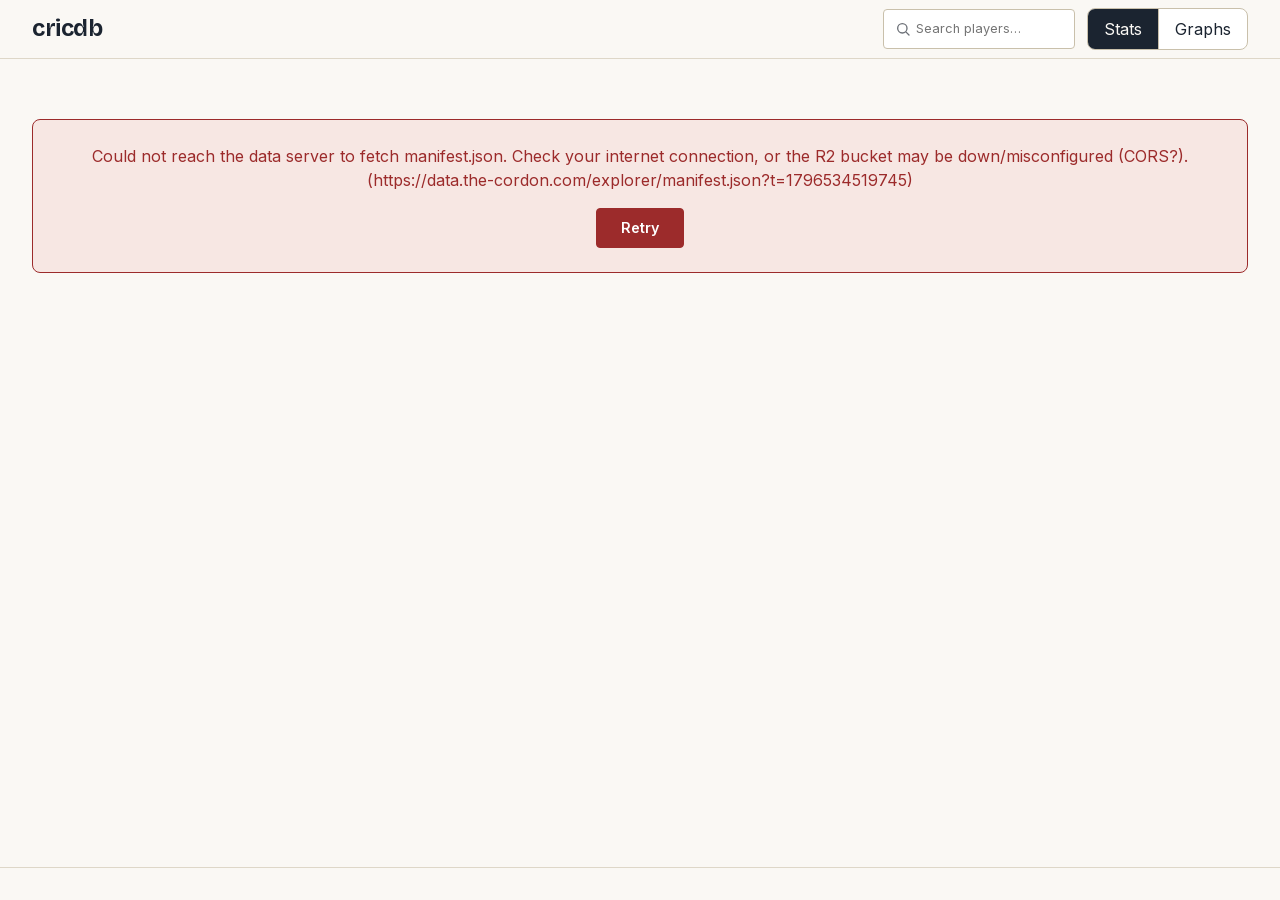
==== commit 380c581d: "feat: arrow-only section collapse, matched nested rows, pinned picks, greyed dead-ends Four owner UX" ====
--- a/index.html
+++ b/index.html
@@ -32,11 +32,18 @@
              with Gender · Discipline · Format · Date range · Team type (ROUND 3
              task 1: Gender and Discipline are now compact <select>s rendered by
              filters.js, so there's no static Discipline markup here any more). -->
+        <!-- Minimise/maximise fires ONLY from the chevron BUTTON, never from the
+             header row (owner fix, polish): with a filter dropdown open you
+             instinctively click outside it to dismiss it, and that click used to
+             land on the whole-row header button and collapse the section. The
+             header is now plain text; the chevron is the one focusable control
+             and carries aria-expanded/aria-controls (main.js finds it by
+             data-role, unchanged). -->
         <section class="filters-popup__section">
-          <button type="button" class="filters-popup__section-header" data-role="fpop-section-toggle" aria-expanded="true" aria-controls="fpop-body-conditions">
+          <div class="filters-popup__section-header">
             <span class="filters-popup__section-name">Search Conditions</span>
-            <span class="filters-popup__chevron" aria-hidden="true">▾</span>
-          </button>
+            <button type="button" class="filters-popup__chevron" data-role="fpop-section-toggle" aria-expanded="true" aria-controls="fpop-body-conditions" aria-label="Show or hide Search Conditions"><span aria-hidden="true">▾</span></button>
+          </div>
           <div class="filters-popup__section-body" id="fpop-body-conditions">
             <div class="filter-bar" id="filter-bar"></div>
           </div>
@@ -48,14 +55,25 @@
              types alongside Team, Match, and the numeric metric conditions.
              Mounted by src/drawer.js's mountFilterDrawer into #popup-advanced-host. -->
         <section class="filters-popup__section">
-          <button type="button" class="filters-popup__section-header" data-role="fpop-section-toggle" aria-expanded="true" aria-controls="fpop-body-advanced">
+          <div class="filters-popup__section-header">
             <span class="filters-popup__section-name">Advanced Filters</span>
-            <span class="filters-popup__chevron" aria-hidden="true">▾</span>
-          </button>
+            <button type="button" class="filters-popup__chevron" data-role="fpop-section-toggle" aria-expanded="true" aria-controls="fpop-body-advanced" aria-label="Show or hide Advanced Filters"><span aria-hidden="true">▾</span></button>
+          </div>
           <div class="filters-popup__section-body" id="fpop-body-advanced">
             <div id="popup-advanced-host"></div>
           </div>
         </section>
+      </div>
+
+      <!-- "This will come back empty" notice. A pick that the rest of your filters
+           have made impossible is kept and greyed rather than reset (owner ruling),
+           so the search can legitimately return nothing; when a whole filter's
+           selection is impossible, drawer.js says so here in plain English. It
+           INFORMS ONLY — Search is never disabled. Sits between the scrolling body
+           and the footer so it is on screen whatever you have scrolled to. -->
+      <div class="filters-popup__notice" data-role="fpop-notice" role="status" hidden>
+        <p class="filters-popup__notice-main" data-role="fpop-notice-main"></p>
+        <p class="filters-popup__notice-hint" data-role="fpop-notice-hint"></p>
       </div>
 
       <div class="filters-popup__footer">
--- a/styles.css
+++ b/styles.css
@@ -501,8 +501,8 @@
    size/overflow/padding vary per instance and stay on each specific
    selector. This pass also fixes a real token bug: .graph-player-search__results
    used to read var(--color-bg) where the other two correctly used
-   var(--color-bg-raised) — a visible shade mismatch once dark mode ships;
-   all three now consistently use --color-bg-raised. */
+   var(--color-bg-raised) — an inconsistent shade for the same floating-panel
+   shape; all three now consistently use --color-bg-raised. */
 .team-dropdown__panel,
 .columns-popover,
 .graph-player-search__results,
@@ -636,6 +636,33 @@
 
 .dropdown__item.is-disabled input { cursor: not-allowed; }
 
+/* A DEAD PICK — a value that is still selected (and still part of the filter,
+   so it counts in the toggle's summary) but that the rest of the current filter
+   combination has made impossible. Muted in the same recolor-only language as
+   the disabled state, but deliberately NOT disabled: the whole point is that it
+   stays clickable so it can be un-ticked. The note drops to its own line so a
+   narrow dropdown panel never has to grow sideways to fit it. */
+.dropdown__item--dead {
+  color: var(--color-muted);
+  flex-wrap: wrap;
+  white-space: normal;
+}
+
+.dropdown__item-note {
+  flex: 1 0 100%;
+  padding-left: 1.5rem;
+  font-size: var(--text-sm2, 0.75rem);
+  font-style: italic;
+  color: var(--color-muted);
+}
+
+/* PINNED SELECTION (Stage / Season): ticked values sit as a block at the top of
+   the list so a pick can't drift as the list re-orders around it. One hairline
+   marks where the block ends. */
+.dropdown__item.is-pin-last {
+  border-bottom: 1px solid var(--color-line);
+}
+
 /* ── Profile filters (D4.2) — second filter row ────────────────────────────── */
 
 .profile-note {
@@ -653,22 +680,6 @@
 /* Disabled section state lives entirely on the individual controls inside
    (see the unified :disabled rules below) — no wrapper-level opacity here,
    so it can't stack with a control's own disabled styling. */
-
-/* Blank/prompt state for the results table (owner: explicit "Show results"). */
-.table-prompt {
-  display: flex;
-  flex-direction: column;
-  align-items: center;
-  gap: var(--space-4);
-  padding: var(--space-7) var(--space-4);
-  text-align: center;
-}
-
-.table-prompt__text {
-  margin: 0;
-  color: var(--color-muted);
-  font-size: 1rem;
-}
 
 /* ── One disabled language, everywhere ────────────────────────────────────────
    Recolor only — muted foreground on panel background, no opacity. Opacity
@@ -835,6 +846,73 @@
 .cond-row__value .profile-role { display: flex; flex-wrap: wrap; gap: var(--space-2); }
 .cond-row__value .profile-role .select { flex: 0 1 auto; min-width: 0; width: auto; }
 
+/* ── Nested pickers: Event → Season and Result → Result Condition ────────────
+   Both rows have the SAME shape (polish item 6), so they share the layout rules
+   here and differ only in their child block's class:
+
+     [Event]  [ Any event ▾ ]            <- parent: label + its OWN dropdown, one row
+              Season  [ All seasons ▾ ]  <- child: indented, own label, own dropdown
+
+   Two things make that work. (1) .cond-row__main centres its items, which — with a
+   two-row stacked editor — floated the row's type label into the gap BETWEEN the
+   parent and child rows; flex-start pins it beside the parent's dropdown instead
+   (the small padding-top optically aligns the bold label text with the control).
+   (2) The child block is indented and hugs its parent: the parent→child gap is
+   --space-1, TIGHTER than the --space-3 that separates whole condition rows, so
+   the pair reads as one group. Checkboxes reuse .dropdown__item throughout. */
+[data-cond="event"] .cond-row__main,
+[data-cond="mc_result"] .cond-row__main { align-items: flex-start; }
+[data-cond="event"] .cond-row__type,
+[data-cond="mc_result"] .cond-row__type { padding-top: 0.4rem; }
+
+.filter-group--event,
+.filter-group--result { display: flex; flex-direction: column; gap: var(--space-1); align-items: stretch; }
+
+/* The child row itself: indented from the parent's dropdown, its label and its
+   dropdown side by side on that one row. */
+.event-seasons,
+.result-condition {
+  display: flex;
+  flex-direction: row;
+  align-items: center;
+  flex-wrap: wrap;
+  gap: var(--space-1) var(--space-2);
+  margin-left: var(--space-3);
+}
+/* Result Condition's picker component wraps its head + dropdown in one more
+   element than Event → Season does. `display: contents` dissolves that wrapper,
+   so BOTH child rows lay out through the single shared rule above — same indent,
+   same label→dropdown gap, same alignment — instead of through two near-copies
+   that drifted apart (the wrapper is a .filter-group, whose in-popup gap
+   override made Result Condition's gap half of Season's). */
+.result-condition .nested-pick { display: contents; }
+/* ONE shared label column for both child rows, so "Season" and "Result
+   Condition" put their dropdown at exactly the same x. The width fits
+   "CONDITION" on a line of its own (the label wraps to two lines, owner-
+   approved), which keeps the child dropdown under the parent's dropdown box
+   even when the parent's toggle is a short one like "All results". */
+.nested-pick__head,
+.event-seasons__head {
+  flex: 0 0 5.25rem;
+  max-width: 100%;
+  font-size: var(--text-sm2);
+  text-transform: uppercase;
+  letter-spacing: 0.04em;
+  color: var(--color-muted);
+  font-weight: 600;
+}
+/* One dropdown per selected event. The event's name shows only when more than one
+   event is selected (with one, the parent's own toggle already names it). */
+.event-seasons__group {
+  display: flex;
+  flex-direction: row;
+  align-items: center;
+  gap: var(--space-2);
+  flex: 0 0 auto;
+}
+.event-seasons__name { font-size: 0.9rem; font-weight: 600; }
+.event-seasons__loading { margin: 0; }
+
 .cond-row__remove { flex-shrink: 0; }
 
 .cond-row__and { color: var(--color-muted); font-size: var(--text-md); }
@@ -1006,8 +1084,6 @@
   font-variant-numeric: tabular-nums;
 }
 
-.table-toolbar__actions { position: relative; }
-
 /* ── Toolbar left cluster: Filters button + relocated table-search (F2) ─────
    Persistent (built once by table.js's ensureSkeleton(), never touched by
    renderToolbar()'s innerHTML replacement of .table-toolbar__dynamic below)
@@ -1153,22 +1229,17 @@
 /* Player count — greyed before the first search has produced results. */
 .table-toolbar__row-count.is-disabled { opacity: 0.5; }
 
-/* Honesty note (matchup mode / partial stat-condition applicability), between
-   the toolbar and the pills. Collapses out of flow when empty. */
-.table-toolbar__note {
-  font-size: var(--text-sm2);
-  color: var(--color-muted);
-  font-style: italic;
-  padding: var(--space-2) var(--space-5) 0;
-}
-.table-toolbar__note[hidden] { display: none; }
-
-/* Empty-state hint inside the table area (first load / no matches). */
+/* Empty-state hint inside the table area (first load / no matches). The no-matches
+   copy explains itself in a sentence or two, so cap the measure and centre the
+   block rather than letting it run the full table width. */
 .table-body-hint {
+  max-width: 46rem;
+  margin: 0 auto;
   padding: var(--space-6) var(--space-5);
   color: var(--color-muted);
   text-align: center;
   font-size: var(--text-md);
+  line-height: 1.5;
 }
 .table-body-hint[hidden] { display: none; }
 
@@ -1323,10 +1394,30 @@
    this column's own size AND as the Player column's `left` offset below, so
    the two frozen columns always sit flush. Tight horizontal padding so a
    4-digit rank (up to the full 2,813-player baseline) still fits. */
+/* Pin control column (R5-B #3/#12): sticky at the far left, immediately LEFT of
+   the rank column, so the pin toggle stays frozen with rank + Player during
+   horizontal scroll. Narrow fixed width (--pin-col-w) — used both as this
+   column's own size AND folded into the rank/Player `left` offsets below so all
+   three frozen columns sit flush. */
+.data-table__th--pin,
+.data-table__td--pin {
+  position: sticky;
+  left: 0;
+  width: var(--pin-col-w, 2.5rem);
+  min-width: var(--pin-col-w, 2.5rem);
+  padding-left: var(--space-1);
+  padding-right: var(--space-1);
+  background: var(--color-bg-raised);
+  z-index: 1;
+  text-align: center;
+}
+
 .data-table__th--rank,
 .data-table__td--rank {
   position: sticky;
-  left: 0;
+  /* Offset by the pin column's width (R5-B #3) so rank sits immediately right of
+     the frozen pin column. */
+  left: var(--pin-col-w, 2.5rem);
   width: var(--rank-col-w, 3rem);
   min-width: var(--rank-col-w, 3rem);
   padding-left: var(--space-1);
@@ -1336,6 +1427,39 @@
   color: var(--color-muted);
   text-align: center;
   font-variant-numeric: tabular-nums;
+}
+
+/* Pin toggle button (R5-B #3/#12): a filled pushpin recoloured by state — faint
+   muted when unpinned (brightening on hover to signal it's clickable), solid
+   accent when pinned. The active pin is the visible marker that a floated /
+   out-of-filter player was ADDED, so it can never be mistaken for a filter
+   "leak". The header shows the same pin, faint and static, as a legend. */
+.pin-toggle {
+  display: inline-flex;
+  align-items: center;
+  justify-content: center;
+  background: none;
+  border: none;
+  cursor: pointer;
+  padding: var(--space-1);
+  color: var(--color-muted);
+  opacity: 0.45;
+  border-radius: var(--radius-sm, 4px);
+}
+.pin-toggle svg,
+.pin-header-glyph svg {
+  width: 1em;
+  height: 1em;
+  fill: currentColor;
+  display: block;
+}
+.pin-toggle:hover { opacity: 1; color: var(--color-fg); }
+.pin-toggle.is-pinned { opacity: 1; color: var(--color-accent); }
+.pin-toggle.is-pinned:hover { color: var(--color-accent-strong); }
+.pin-header-glyph {
+  display: inline-flex;
+  color: var(--color-muted);
+  opacity: 0.5;
 }
 
 /* Sticky Player column — DYNAMIC width (task 4, R3 Wave 5 polish, replacing
@@ -1368,9 +1492,10 @@
 .data-table__th--sticky,
 .data-table__td--sticky {
   position: sticky;
-  /* Offset by the rank column's width (task 1) so the frozen Player column
-     sits immediately right of the frozen rank column, both flush-left. */
-  left: var(--rank-col-w, 3rem);
+  /* Offset by the pin + rank columns' widths (R5-B #3 added the pin column left
+     of rank) so the frozen Player column sits immediately right of both, all
+     flush-left. */
+  left: calc(var(--pin-col-w, 2.5rem) + var(--rank-col-w, 3rem));
   background: var(--color-bg-raised);
   z-index: 1;
   width: var(--sticky-col-w, 10rem);
@@ -1476,10 +1601,11 @@
   border-bottom: 1px solid var(--color-line-strong);
 }
 
-/* The corner cells (rank + Player headers) are sticky both ways — pin them
+/* The corner cells (pin + rank + Player headers) are sticky both ways — pin them
    above the body's sticky first columns. */
 .data-table thead th.data-table__th--sticky,
-.data-table thead th.data-table__th--rank { z-index: 3; }
+.data-table thead th.data-table__th--rank,
+.data-table thead th.data-table__th--pin { z-index: 3; }
 
 .data-table__sort-btn {
   font: inherit;
@@ -1798,6 +1924,16 @@
   border-color: var(--color-steel-tint);
 }
 
+/* No-data pin (4d/A6): a pinned player with zero rows in the last loaded
+   result set — pills.js appends "(no innings)" to the label and flags this
+   class. Dashed border borrows .pill--inert's "this isn't quite live" visual
+   language while keeping the steel pin tint, so it reads as "still pinned,
+   but honestly empty" rather than a different kind of pill entirely. */
+.pill--no-innings {
+  border-style: dashed;
+  font-style: italic;
+}
+
 /* Soft-deleted / "staged for removal" pill (R4 Wave 4a, A4): clicking a pill's
    × removes its effect from the pending set but keeps the pill visible in this
    state — a red outline with the × flipped to a + — until the next Search
@@ -1905,24 +2041,6 @@
   }
 
   .filter-drawer__footer .btn { width: 100%; }
-}
-
-/* ── Table toolbar preset chips (owner decision 29) ────────────────────────── */
-
-.table-toolbar__presets {
-  display: flex;
-  flex-wrap: wrap;
-  gap: var(--space-1); /* space-2 → space-1: R3 Wave 4 one-row budget */
-  align-items: center;
-}
-
-.chip--preset {
-  /* R3 Wave 4: horizontal padding trimmed from space-3 to space-2 — part of
-     the width budget for fitting the whole toolbar (Filters, search, count,
-     all 5 presets, Vs, Graph/Columns/Clear) on one row at 1280px. */
-  padding: var(--space-1) var(--space-2);
-  font-size: var(--text-sm2);
-  min-height: 32px;
 }
 
 /* ── Scope strip: mobile/tablet grid (polish B1, tasks 1-2) ─────────────────
@@ -2533,6 +2651,18 @@
    choice, not a real option. */
 .search-select__option--empty { color: var(--color-muted); font-style: italic; }
 .search-select__opt-label { min-width: 0; }
+/* Opt-in group header inside the option list (e.g. Pace / Spin in the player-
+   popup Vs picker). A quiet, non-interactive section divider — not an option. */
+.search-select__group {
+  font-size: var(--text-xs);
+  font-weight: 600;
+  text-transform: uppercase;
+  letter-spacing: 0.04em;
+  color: var(--color-muted);
+  padding: var(--space-2) var(--space-2) var(--space-1);
+  margin-top: var(--space-1);
+}
+.search-select__group:first-child { margin-top: 0; }
 /* The "(unavailable)" chart-type cue (and any future hint suffix) — muted and
    set slightly smaller so it reads as an annotation, not part of the name. */
 .search-select__hint {
@@ -2602,6 +2732,38 @@
 .search-select__option--multi.is-disabled .search-select__check {
   border-color: var(--color-line);
 }
+/* A DEAD PICK — a still-selected value the narrowed option list no longer
+   offers (mountSearchMultiSelect's keepMissingSelected). Muted like the
+   disabled state but fully interactive: it exists so the user can SEE that the
+   filter is still applying it, and un-tick it. The tick stays accented (it IS
+   selected) while the label and its note go quiet; the note wraps onto its own
+   line rather than widening the panel. Both themes come free — --color-muted
+   and --color-accent are theme variables. */
+.search-select__option--multi.is-missing {
+  flex-wrap: wrap;
+  color: var(--color-muted);
+}
+.search-select__option--multi.is-missing .search-select__opt-label {
+  color: var(--color-muted);
+  font-weight: 400; /* override the .is-selected bold — this pick is inert */
+}
+.search-select__option--multi.is-missing .search-select__meta {
+  flex: 1 0 100%;
+  margin-left: 0;
+  padding-left: 1.35rem;
+  font-style: italic;
+  white-space: normal;
+}
+
+/* PINNED SELECTION (mountSearchMultiSelect's pinSelected): the ticked values sit
+   as a block at the top of the list, so a pick can't drift as the games-count
+   ordering re-shuffles around it. One hairline marks where the block ends — no
+   colour, no extra spacing, so a list with nothing ticked looks exactly as it
+   did. */
+.search-select__option--multi.is-pin-last {
+  border-bottom: 1px solid var(--color-line);
+}
+
 /* Trailing games-count meta on Team / Event / Venue rows (R2-2b-ii). The multi
    row is flex-start (box → label), so push the meta to the trailing edge; muted
    + non-wrapping so it reads as an annotation, not part of the name. */
@@ -2762,57 +2924,76 @@
   text-overflow: ellipsis;
   white-space: nowrap;
 }
-.graph-roster-item__meta {
-  flex: 0 0 auto;
-  font-size: var(--text-xs);
-  color: var(--color-muted);
-}
 .graph-roster-item__remove { flex: 0 0 auto; }
 .graph-roster-item.is-disabled .graph-roster-item__name { color: var(--color-muted); }
 
-/* Benchmark chart's "Metrics…" multi-select dropdown (B8b, decision 44e) —
-   reuses the shared .dropdown/.dropdown__toggle/.dropdown__panel/
-   .dropdown__item classes (see the ".dropdown" block above); only the
-   panel's sizing (mirrors .graph-roster-panel's own width/overflow reasoning
-   — a fixed max-height plus scroll, width capped to the viewport rather than
-   forced to the sidebar's fixed width) and the kind-group labels are new. */
-.graph-benchmark-metrics__panel {
-  width: min(20rem, calc(100vw - 2rem));
-  max-height: 20rem;
-  overflow-y: auto;
-}
-.graph-benchmark-metrics__group-label {
-  font-size: var(--text-xs);
-  letter-spacing: 0.05em;
-  text-transform: uppercase;
-  color: var(--color-muted);
+/* R6 #9 (R6b refinement): usability badge — a small pill on the right of each
+   roster row saying whether the player has the data the CURRENT chart type
+   needs (recomputed on chart-type / metric / X-axis / scope change). Reads
+   "[usable]" in both states: green = usable; red with the WORD struck through
+   (brackets intact) = not usable; muted "…" = still checking. Kept compact
+   (small font, no uppercase) so it doesn't eat into the player-name column. */
+.graph-roster-item__badge {
+  flex: 0 0 auto;
+  font-size: 0.66rem;
   font-weight: 600;
-  margin: var(--space-3) var(--space-2) var(--space-1);
-}
-.graph-benchmark-metrics__group-label:first-child { margin-top: var(--space-1); }
-
-/* Radar chart's "Metrics (axes)…" multi-select dropdown (R4 Wave 1b, item 3) —
-   reuses the shared .dropdown/.dropdown__toggle/.dropdown__panel/
-   .dropdown__item classes; panel sizing mirrors the Benchmark picker's
-   (fixed max-height + scroll, width capped to the viewport rather than forced
-   to the sidebar width) so it stays overflow-safe at ~380px. */
-.graph-radar-metrics__panel {
-  width: min(20rem, calc(100vw - 2rem));
-  max-height: 20rem;
-  overflow-y: auto;
-}
-.graph-radar-metrics__group-label {
-  font-size: var(--text-sm2);
-  color: var(--color-muted);
-  margin: var(--space-2);
-}
-.graph-radar-metrics__note {
-  font-size: var(--text-xs);
-  color: var(--color-muted);
-  margin: var(--space-2) var(--space-2) var(--space-1);
+  line-height: 1.4;
+  letter-spacing: normal;
+  padding: 0 var(--space-1);
+  border-radius: var(--radius-pill);
+  border: 1px solid transparent;
+  white-space: nowrap;
+}
+.graph-roster-item__badge.is-chartable {
+  color: #245b34;
+  background: #e6f0e8;
+  border-color: #b9d6c1;
+}
+.graph-roster-item__badge.is-not-chartable {
+  color: var(--color-bad);
+  background: var(--color-bad-bg);
+  border-color: #e6c3ba;
+}
+/* Strike ONLY the word, never the brackets (owner R6b). */
+.graph-roster-item__badge.is-not-chartable .graph-roster-item__badge-word {
+  text-decoration: line-through;
+}
+.graph-roster-item__badge.is-checking {
+  color: var(--color-muted);
+  background: var(--color-panel);
+  border-color: var(--color-line);
 }
 
 .graph-player-actions { display: flex; gap: var(--space-3); }
+
+/* R5-C #13: box the "N of M selected" roster dropdown together with its reset
+   link so the link's target (the roster) is unmistakable. A light bordered
+   container with the reset row sitting directly under the dropdown, divided by
+   a hairline. */
+.graph-roster-box {
+  border: 1px solid var(--color-line);
+  border-radius: var(--radius-md);
+  padding: var(--space-2);
+  display: flex;
+  flex-direction: column;
+  gap: var(--space-2);
+}
+.graph-roster-box .graph-player-actions {
+  border-top: 1px solid var(--color-line);
+  padding-top: var(--space-2);
+}
+
+/* R5-C #13: a disabled link button (the reset link when the roster already
+   equals the full filtered set — nothing to reset) reads muted and is
+   unclickable, rather than the live accent colour. */
+.link-btn:disabled,
+.link-btn[disabled] {
+  color: var(--color-muted);
+  cursor: default;
+  text-decoration: none;
+  pointer-events: none;
+}
+
 .graph-cap-note { font-size: var(--text-sm2); color: var(--color-accent); margin: 0; }
 
 /* Unusable chart-type tiles (decision 46f) — greyed as a PASSIVE hint only.
@@ -3464,6 +3645,10 @@
 }
 .filters-popup__section:last-child { border-bottom: none; }
 
+/* The header row is PLAIN TEXT — not a control. Only the chevron button
+   collapses/expands the section (owner fix, polish): a click anywhere else on
+   the row must do nothing, so dismissing an open filter dropdown by clicking
+   beside it can never also fold the section away. */
 .filters-popup__section-header {
   display: flex;
   align-items: center;
@@ -3471,10 +3656,6 @@
   width: 100%;
   gap: var(--space-3);
   padding: var(--space-4) 0;
-  background: none;
-  border: none;
-  cursor: pointer;
-  font: inherit;
   color: var(--color-fg);
   text-align: left;
 }
@@ -3485,11 +3666,29 @@
   font-size: 1.05rem;
 }
 
+/* The one focusable control in the header: a real <button> (Tab reaches it,
+   Enter/Space fire it natively) carrying aria-expanded + aria-controls. The
+   negative right margin keeps a comfortable tap target without pushing the
+   glyph off the body's right edge. */
 .filters-popup__chevron {
+  display: inline-flex;
+  align-items: center;
+  justify-content: center;
+  min-width: 2rem;
+  min-height: 2rem;
+  margin-right: calc(-1 * var(--space-2));
+  padding: 0 var(--space-2);
+  background: none;
+  border: none;
+  border-radius: 4px;
+  cursor: pointer;
+  font: inherit;
+  line-height: 1;
   color: var(--color-muted);
   transition: transform 0.15s ease;
 }
-.filters-popup__section-header[aria-expanded="false"] .filters-popup__chevron {
+.filters-popup__chevron:hover { color: var(--color-fg); }
+.filters-popup__chevron[aria-expanded="false"] {
   transform: rotate(-90deg);
 }
 
@@ -3497,6 +3696,29 @@
   padding-bottom: var(--space-5);
 }
 .filters-popup__section-body[hidden] { display: none; }
+
+/* "This will come back empty" notice — sits above the footer so it is visible
+   however far the body is scrolled. A NOTICE, never a block: Search stays
+   enabled, so this is coloured as a caution, not an error. */
+.filters-popup__notice {
+  display: flex;
+  flex-direction: column;
+  gap: var(--space-1);
+  padding: var(--space-3) var(--space-5);
+  border-top: 1px solid var(--color-line);
+  background: var(--color-bad-bg);
+}
+.filters-popup__notice-main {
+  margin: 0;
+  font-size: var(--text-md);
+  font-weight: 600;
+  color: var(--color-bad);
+}
+.filters-popup__notice-hint {
+  margin: 0;
+  font-size: var(--text-sm2);
+  color: var(--color-muted);
+}
 
 .filters-popup__footer {
   display: flex;
@@ -3525,6 +3747,14 @@
   height: 1rem;
   accent-color: var(--color-accent);
   cursor: pointer;
+}
+/* R5-A #10: greyed when it can't apply (blank table / discipline mismatch). */
+.fpop-keep-columns.is-disabled {
+  opacity: 0.45;
+  cursor: not-allowed;
+}
+.fpop-keep-columns.is-disabled input[type="checkbox"] {
+  cursor: not-allowed;
 }
 
 @media (max-width: 640px) {
@@ -4019,6 +4249,14 @@
   display: grid;
   grid-template-columns: 1fr 1fr;
   gap: var(--space-5);
+  /* Round-6 item #11: grid's default `align-items: stretch` would make both
+     columns report the SAME (row-stretched) height, defeating the "Vs
+     opposition" show-more toggle's height match against the left column's
+     own natural content height. `start` lets each column size to its actual
+     content — invisible before this fix too (neither column paints a
+     background/border that depended on the stretch; flex-column children
+     already pack to the top on their own). */
+  align-items: start;
 }
 
 /* Column rebalance (owner decision 46): each grid item is now a STACK of
@@ -4112,6 +4350,26 @@
   .mini-table { font-size: var(--text-xs); }
   .mini-table th:first-child,
   .mini-table td:first-child { white-space: normal; }
+}
+
+/* "Vs opposition" show more/less (Round-6 item #11): the scroll region is
+   collapsed by JS (src/playerSections.js's wireOppositionToggles) to the
+   height of the left-hand column next to it; this only supplies the clip +
+   a soft transition + the toggle's spacing/alignment underneath. */
+.vs-opposition {
+  display: flex;
+  flex-direction: column;
+  gap: var(--space-2);
+  min-width: 0;
+}
+
+.vs-opposition__scroll {
+  overflow: hidden;
+  transition: max-height 0.15s ease;
+}
+
+.vs-opposition__toggle {
+  align-self: flex-start;
 }
 
 /* Dismissal / wicket-type fingerprint bars */
@@ -4275,12 +4533,17 @@
   z-index: 110;
 }
 
+/* R5-F #16 (density pass): matches the main "Filters" popup's compact
+   Search Conditions density — same spacing tokens (--space-*, --text-sm2/
+   --text-md) as `.filters-popup`'s own compact rules further down, not new
+   sizes. Panel narrowed (380px → 320px, still `min(…, 100vw)` so phones are
+   unaffected) since the controls no longer need to stretch full-width. */
 .player-filters-drawer__panel {
   position: absolute;
   top: 0;
   right: 0;
   bottom: 0;
-  width: min(380px, 100vw);
+  width: min(320px, 100vw);
   background: var(--color-bg);
   box-shadow: var(--shadow-popover);
   display: flex;
@@ -4293,7 +4556,7 @@
   align-items: center;
   justify-content: space-between;
   gap: var(--space-3);
-  padding: var(--space-5);
+  padding: var(--space-4) var(--space-5);
   border-bottom: 1px solid var(--color-line);
   position: sticky;
   top: 0;
@@ -4305,22 +4568,25 @@
   margin: 0;
   font-family: var(--font-display);
   font-weight: 700;
-  font-size: 1.2rem;
-}
-
+  font-size: 1.1rem;
+}
+
+/* Grid, not flex-column: a single-column track for the section list, tighter
+   gap (--space-3, was --space-5) — same "compact stack" reasoning as the main
+   drawer's own tightened rhythm (see the R7 Wave B comment near
+   `.filters-popup .filter-bar` further down). */
 .player-filters-drawer__body {
+  display: grid;
+  flex: 1;
+  padding: var(--space-4) var(--space-5);
+  gap: var(--space-3);
+}
+
+.player-filters-drawer__section {
   display: flex;
   flex-direction: column;
-  flex: 1;
-  padding: var(--space-5);
-  gap: var(--space-5);
-}
-
-.player-filters-drawer__section {
-  display: flex;
-  flex-direction: column;
-  gap: var(--space-2);
-  padding-bottom: var(--space-4);
+  gap: var(--space-1);
+  padding-bottom: var(--space-3);
   border-bottom: 1px solid var(--color-line);
 }
 
@@ -4333,7 +4599,50 @@
   margin: 0;
   font-family: var(--font-display);
   font-weight: 600;
-  font-size: 0.95rem;
+  font-size: var(--text-md);
+}
+
+/* Batting position + Vs (R5-F #16): both batting-only, both show/hide
+   together (playerFilters.js's `showBattingOnly`) — a 2-column grid row
+   pairs them so neither control needs to stretch the panel's full width. */
+.player-filters-drawer__row {
+  display: grid;
+  grid-template-columns: 1fr 1fr;
+  gap: var(--space-3);
+}
+
+.player-filters-drawer__field {
+  display: flex;
+  flex-direction: column;
+  gap: var(--space-1);
+  min-width: 0;
+}
+
+/* Compact control sizing — the SAME rule as the main popup's
+   `.filters-popup .filter-bar .select, .dropdown__toggle, .date-range__input`
+   further down (min-height 34px vs the app-wide 40px default, tighter
+   padding, --text-sm2 type). Also covers `.search-select__toggle`
+   (searchSelect.js) since this drawer's Date/Opposition/Vs controls are
+   searchSelect instances, unlike the main popup's row. */
+.player-filters-drawer .select,
+.player-filters-drawer .dropdown__toggle,
+.player-filters-drawer .date-range__input,
+.player-filters-drawer .search-select__toggle {
+  min-height: 34px;
+  padding: var(--space-1) var(--space-3);
+  font-size: var(--text-sm2);
+}
+
+/* Date window as ONE row (From – To), not three stacked lines: searchSelect's
+   root element is 100%-width by default (`.search-select { width: 100% }`),
+   which inside a wrapping flex row means each date box claims the full row
+   and wraps past the separator. Force one line and let the two share it,
+   same shape as the main drawer's native from/to date inputs. */
+.player-filters-drawer .date-range { flex-wrap: nowrap; }
+.player-filters-drawer .date-range .search-select {
+  width: auto;
+  flex: 1 1 0;
+  min-width: 0;
 }
 
 @media (max-width: 480px) {
@@ -4342,48 +4651,7 @@
 
 /* ── Leaderboard matchup mode (D4 R3, decision 33) ──────────────────────────
    "Vs" comparison: a fixed-column table where every row also carries a
-   coverage figure. Reuses .select/.table-toolbar primitives; adds the
-   coverage cell and the toolbar note that replaces presets/Customise. R3
-   Wave 4: the "Group rows" control that used to share this cluster with Vs
-   is gone — .table-toolbar__controls now holds Vs alone. */
-
-.table-toolbar__actions {
-  display: flex;
-  align-items: center;
-  gap: var(--space-2);
-  flex-wrap: wrap;
-  /* B1 mechanical fix: .table-toolbar__actions is itself one flex item of
-     .table-toolbar (which uses justify-content: space-between across
-     row-count / presets / this block) — without flex-grow it only ever
-     shrink-wraps its own content (Vs next to Graph+Columns), so
-     .table-toolbar__graph-columns' margin-left: auto below had no leftover
-     width in THIS box to push against and Graph/Columns sat bunched right
-     next to Vs instead of flush against the toolbar's true right
-     edge. flex: 1 lets this box claim all the row's remaining width (or,
-     once wrapped onto its own line on narrow viewports, the full line width)
-     so the auto-margin has real room to work. */
-  flex: 1 1 auto;
-  min-width: 0;
-}
-
-/* Decision 44d: Vs packs on the left; Graph + Columns (+ Clear,
-   F2) are a distinct right-most cluster (margin-left: auto keeps it flush to
-   the card's right edge, and lets it drop to its own line — still
-   right-aligned on that line — before the left cluster does on narrow
-   viewports). */
-.table-toolbar__controls {
-  display: flex;
-  align-items: center;
-  gap: var(--space-2);
-  flex-wrap: wrap;
-}
-
-.table-toolbar__graph-columns {
-  display: flex;
-  align-items: center;
-  gap: var(--space-2);
-  margin-left: auto;
-}
+   coverage figure. Reuses .select/.table-toolbar primitives. */
 
 /* Clear (F2): red/danger-tinted, rightmost in the Graph/Columns cluster.
    Recolors the .btn/.btn--ghost base (padding/radius/min-height/border
@@ -4397,42 +4665,6 @@
 .table-toolbar__clear-btn:hover {
   background: var(--color-bad-bg);
   border-color: var(--color-bad);
-}
-
-/* Generic "label wrapping a compact select" look — historically shared by
-   Vs and the now-removed Group rows control (R3 Wave 4), Vs is its only user
-   today. Name kept as-is (not user-visible; renaming risks an unrelated
-   diff). */
-.table-toolbar__group-label {
-  display: inline-flex;
-  align-items: center;
-  gap: var(--space-2);
-  font-size: var(--text-sm2);
-  color: var(--color-muted);
-  white-space: nowrap;
-}
-
-/* Bowling-type optgroup can carry long style names ("Slow left-arm
-   orthodox") — cap the closed-select width so the toolbar doesn't stretch,
-   the dropdown panel itself still renders at full label width. Self-
-   contained (not reliant on the .table-toolbar__group-label ancestor) so
-   the modifier works wherever a compact select is reused. */
-.select--compact {
-  /* 11rem → 8.5rem: R3 Wave 4 one-row toolbar budget; dropdown panel still
-     opens at full label width, only the closed control is capped. */
-  max-width: 8.5rem;
-}
-
-.table-toolbar__matchup-note {
-  font-size: var(--text-md);
-  color: var(--color-muted);
-  font-style: italic;
-}
-
-@media (max-width: 480px) {
-  .select--compact {
-    max-width: 9rem;
-  }
 }
 
 /* ── "Graph this player" chooser (owner decision 46) ─────────────────────────
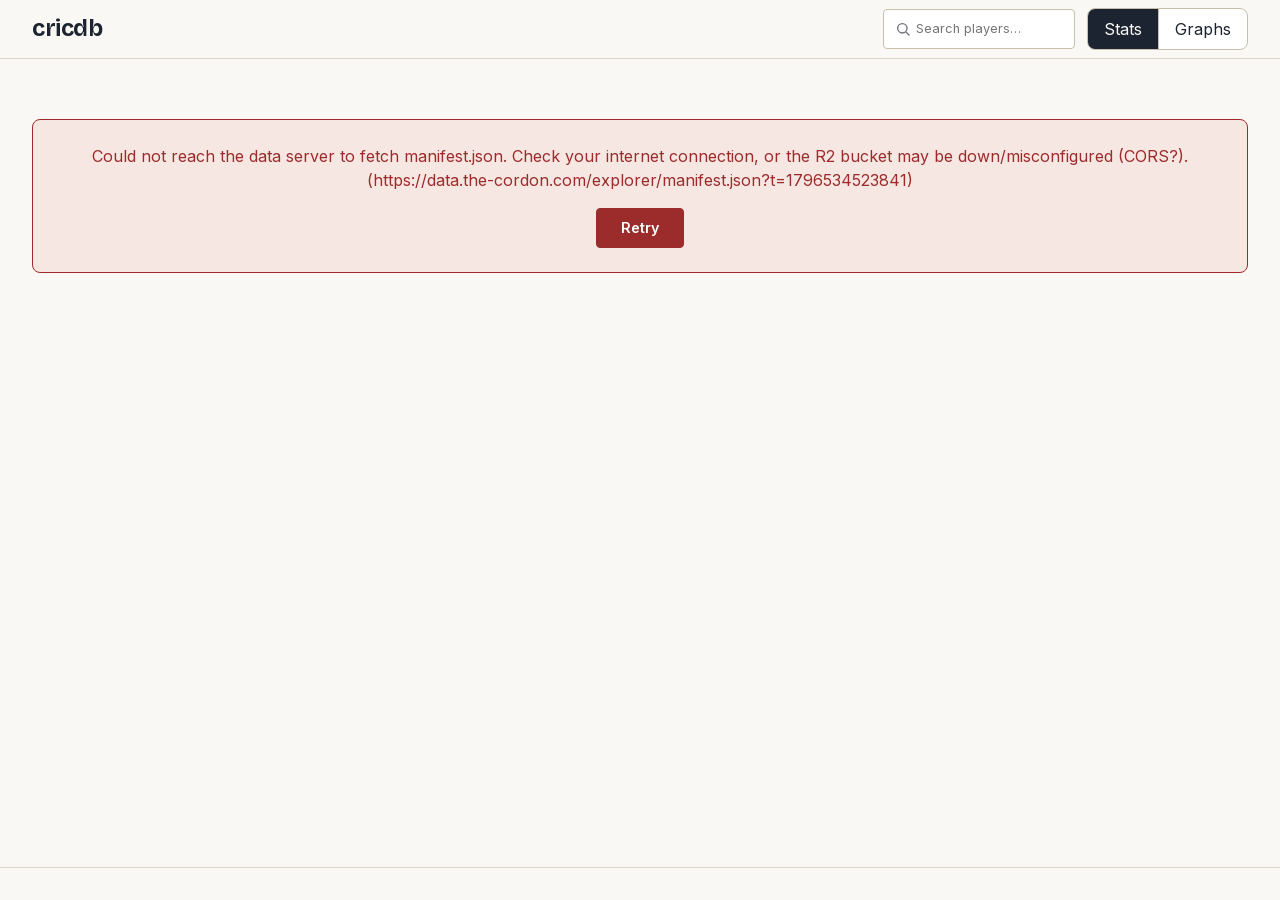
==== commit dd54b939: "wip(cols W1): popup gets a Columns section; relocate picker inline; toolbar shortcuts - index.html: " ====
--- a/index.html
+++ b/index.html
@@ -61,6 +61,25 @@
           </div>
           <div class="filters-popup__section-body" id="fpop-body-advanced">
             <div id="popup-advanced-host"></div>
+          </div>
+        </section>
+
+        <!-- Section 3: Columns (columns-rejig W1) — the leaderboard's column
+             picker, RELOCATED here from its old toolbar pop-over. table.js mounts
+             the SAME shared columnsPicker (createColumnsPicker → mountInline) into
+             the host below; ticking/unticking a column applies INSTANTLY (frozen-
+             scope requery, no Search). The toolbar "Columns" button is now a
+             shortcut that opens this popup with THIS section expanded (main.js's
+             onOpenColumns); the Filters button opens it with the two filter
+             sections expanded / Columns collapsed. Defaults collapsed so a plain
+             open lands on the familiar filters-first layout. Numbers untouched. -->
+        <section class="filters-popup__section">
+          <div class="filters-popup__section-header">
+            <span class="filters-popup__section-name">Columns</span>
+            <button type="button" class="filters-popup__chevron" data-role="fpop-section-toggle" aria-expanded="false" aria-controls="fpop-body-columns" aria-label="Show or hide Columns"><span aria-hidden="true">▾</span></button>
+          </div>
+          <div class="filters-popup__section-body" id="fpop-body-columns" hidden>
+            <div id="fpop-columns-host"></div>
           </div>
         </section>
       </div>
--- a/styles.css
+++ b/styles.css
@@ -402,12 +402,6 @@
 .filter-bar .select,
 .filter-bar .input { font-size: var(--text-sm2); }
 
-/* R7 Wave B (item 1): Gender / Discipline selects hug their own short text
-   ("Men" / "Batting") instead of stretch-filling the flex column, so they read
-   as narrow boxes at the head of the row. */
-.filter-group--gender .select,
-.filter-group--discipline .select { align-self: flex-start; }
-
 .filter-group {
   display: flex;
   flex-direction: column;
@@ -508,12 +502,32 @@
 .graph-player-search__results,
 .dropdown__panel,
 .search-select__panel,
+.opp-picker__results,
 .omnisearch__results {
   z-index: 20;
   background: var(--color-bg-raised);
   border: 1px solid var(--color-line);
   border-radius: var(--radius-md);
   box-shadow: var(--shadow-popover);
+}
+
+/* Opponent-player picker (pop-up Tab-2 T-1): reuses the shared player-search
+   component (omnisearch) as a value picker inside the Filters drawer. Unlike the
+   leaderboard's absolutely-positioned .omnisearch__results, this results panel
+   renders in NORMAL FLOW so it is never clipped by the Filters popup's overflow —
+   it just pushes the rows below it down (the popup scrolls). Item rows reuse
+   .omnisearch__item / .omnisearch__empty styling verbatim. */
+.opp-picker {
+  width: 100%;
+}
+.opp-picker__input {
+  width: 100%;
+}
+.opp-picker__results {
+  margin-top: var(--space-1);
+  max-height: 16rem;
+  overflow-y: auto;
+  padding: var(--space-1);
 }
 
 .team-dropdown__panel {
@@ -845,6 +859,14 @@
 .cond-row__value .team-dropdown__toggle { width: auto; max-width: 100%; }
 .cond-row__value .profile-role { display: flex; flex-wrap: wrap; gap: var(--space-2); }
 .cond-row__value .profile-role .select { flex: 0 1 auto; min-width: 0; width: auto; }
+/* Wave F1: the profile pickers (Role / Hand / Bowling) and any panel that replaced
+   a native <select> directly in a condition row size to content — the component
+   defaults to width:100% (for the graph sidebar), which would stretch the compact
+   editors here. The toggle keeps a small floor so a short label stays clickable. */
+.cond-row__value > .search-select,
+.profile-role > .search-select { width: auto; }
+.cond-row__value > .search-select .search-select__toggle,
+.profile-role > .search-select .search-select__toggle { min-width: 7rem; }
 
 /* ── Nested pickers: Event → Season and Result → Result Condition ────────────
    Both rows have the SAME shape (polish item 6), so they share the layout rules
@@ -864,6 +886,27 @@
 [data-cond="mc_result"] .cond-row__main { align-items: flex-start; }
 [data-cond="event"] .cond-row__type,
 [data-cond="mc_result"] .cond-row__type { padding-top: 0.4rem; }
+
+/* ── Delivery window (ball-grain rebuild Wave 3, decision 67; UI-A REWORK) ────
+   FOUR separate singleton rows (Phase / Over range / Ball range / Player balls),
+   each a compact inline editor. Chips can wrap, so — like Event / Result —
+   top-align the row's type label beside them rather than letting it float. */
+[data-cond="win_phase"] .cond-row__main,
+[data-cond="win_overs"] .cond-row__main,
+[data-cond="win_balls"] .cond-row__main,
+[data-cond="win_player"] .cond-row__main { align-items: flex-start; }
+[data-cond="win_phase"] .cond-row__type,
+[data-cond="win_overs"] .cond-row__type,
+[data-cond="win_balls"] .cond-row__type,
+[data-cond="win_player"] .cond-row__type { padding-top: 0.4rem; }
+
+.dwin-piece,
+.dwin__range { display: flex; align-items: center; flex-wrap: wrap; gap: var(--space-2); min-width: 0; }
+.dwin__chips { display: flex; flex-wrap: wrap; gap: var(--space-2); }
+.dwin__chip { min-height: 32px; padding: var(--space-1) var(--space-3); font-size: 0.85rem; }
+.dwin__num { width: 4.5rem; flex: 0 0 auto; }
+.dwin__to,
+.dwin__unit { color: var(--color-muted); font-size: 0.85rem; }
 
 .filter-group--event,
 .filter-group--result { display: flex; flex-direction: column; gap: var(--space-1); align-items: stretch; }
@@ -921,7 +964,134 @@
 .cond-row--error .select,
 .cond-row--error .input { border-color: var(--color-bad); }
 
-.cond-builder__add-select { align-self: flex-start; min-width: 14rem; max-width: 100%; }
+/* ── "+ Add condition" search palette (filter-rejig Wave R2, Option C) ─────────
+   Replaces the native <select>. The trigger reuses the .select look; the panel is
+   portaled to <body> on open (position:fixed set inline), so its closed-state
+   position:absolute inside .addctl only matters while docked. */
+.addctl { position: relative; align-self: flex-start; max-width: 100%; }
+
+.cond-builder__add-toggle {
+  cursor: pointer;
+  display: inline-flex;
+  align-items: center;
+  gap: var(--space-2);
+  min-width: 14rem;
+  max-width: 100%;
+  text-align: left;
+}
+.cond-builder__add-plus { color: var(--color-accent); font-weight: 700; }
+.cond-builder__add-text { flex: 1 1 auto; }
+.cond-builder__add-caret {
+  width: 0; height: 0; flex: 0 0 auto;
+  border-left: 4px solid transparent;
+  border-right: 4px solid transparent;
+  border-top: 5px solid var(--color-muted);
+}
+
+.palette {
+  position: absolute;
+  top: calc(100% + 6px);
+  left: 0;
+  z-index: 20;
+  display: flex;
+  flex-direction: column;
+  width: 20rem;
+  max-width: 88vw;
+  padding: var(--space-3);
+  background: var(--color-bg-raised);
+  border: 1px solid var(--color-line);
+  border-radius: var(--radius-md);
+  box-shadow: var(--shadow-popover);
+}
+/* .palette sets its own unconditional display:flex, which beats the UA
+   [hidden]{display:none} at equal specificity — so re-assert the closed state. */
+.palette[hidden] { display: none; }
+
+.palette__search { width: 100%; margin-bottom: var(--space-3); }
+
+.palette__list {
+  max-height: 20rem;
+  overflow-y: auto;
+  display: flex;
+  flex-direction: column;
+}
+
+.palette__group-header {
+  font-size: var(--text-xs);
+  text-transform: uppercase;
+  letter-spacing: 0.06em;
+  color: var(--color-muted);
+  font-weight: 600;
+  padding: var(--space-3) var(--space-1) var(--space-1);
+}
+.palette__group:first-child .palette__group-header { padding-top: var(--space-1); }
+.palette__group-note { text-transform: none; letter-spacing: 0; font-weight: 400; font-style: italic; }
+
+.palette__row,
+.palette__variant-row {
+  font: inherit;
+  border: none;
+  background: none;
+  color: var(--color-fg);
+  text-align: left;
+  cursor: pointer;
+  width: 100%;
+  border-radius: var(--radius-sm);
+}
+.palette__row {
+  display: flex;
+  align-items: center;
+  justify-content: space-between;
+  gap: var(--space-2);
+  padding: var(--space-2) var(--space-1);
+  font-size: 0.88rem;
+}
+.palette__row:hover { background: var(--color-panel); }
+.palette__row-label { min-width: 0; }
+.palette__chevron {
+  color: var(--color-accent);
+  font-weight: 700;
+  flex: 0 0 auto;
+  transition: transform 0.12s ease;
+}
+.palette__row--family.is-open .palette__chevron { transform: rotate(90deg); }
+
+.palette__variants {
+  display: flex;
+  flex-direction: column;
+  padding-left: var(--space-3);
+  border-left: 2px solid var(--color-line);
+  margin: 0 0 var(--space-1) var(--space-3);
+}
+.palette__variants[hidden] { display: none; }
+.palette__variant-row {
+  padding: var(--space-1) var(--space-2);
+  font-size: 0.85rem;
+}
+.palette__variant-row:hover { background: var(--color-steel-tint); color: var(--color-steel-strong); }
+
+/* A present singleton / an already-added family: recolor-only disabled, the same
+   language as .dropdown__item.is-disabled — visible but not pickable. */
+.palette__row.is-disabled,
+.palette__variant-row.is-disabled {
+  color: var(--color-muted);
+  cursor: not-allowed;
+}
+.palette__row.is-disabled:hover,
+.palette__variant-row.is-disabled:hover { background: none; }
+
+.palette__empty {
+  color: var(--color-muted);
+  font-size: 0.88rem;
+  font-style: italic;
+  padding: var(--space-3) var(--space-1);
+}
+
+.palette mark {
+  background: var(--color-accent-tint);
+  color: var(--color-accent-strong);
+  border-radius: 2px;
+}
 
 /* Games-count meta beside a team/event/venue option name. */
 .team-dropdown__meta { color: var(--color-muted); font-size: var(--text-sm2); }
@@ -929,6 +1099,10 @@
 /* ── Date presets + required note (task 1B-2) ───────────────────────────────── */
 .date-range__input { min-height: 40px; flex: 1 1 8.5rem; min-width: 0; }
 .cond-row__value-input { flex: 0 1 6rem; min-width: 4rem; }
+/* Param-threshold N box (R2b: Innings Score ≥ [N] runs, Wicket Hauls ≥ [N] wickets):
+   a compact fixed width so the "<metric> ≥ [N] <unit> <operator> <value>" row stays
+   tidy and wraps cleanly on narrow (375px) viewports. */
+.cond-row__n-input { flex: 0 0 4rem; min-width: 3.25rem; }
 
 .date-presets { display: flex; flex-wrap: wrap; gap: var(--space-2); margin-top: var(--space-2); }
 
@@ -1213,8 +1387,14 @@
 /* SEARCH button dirty state (item: pending cue) — mirrors the graph's
    Update-chart button. Enabled ⟺ there's something to apply (pending ≠ applied
    AND both dates set): it lifts into the editorial red accent. Otherwise the
-   button is `disabled` and falls back to the muted .btn:disabled at-rest look
-   ("nothing to search"). */
+   button reads the SAME muted "nothing to search" look the shared
+   `.btn:disabled` rule gives every other disabled button in the app — but
+   (owner-approved, polish-b1-mechanical, item 2b) it is no longer natively
+   `disabled` while blocked, so it can still receive a click (needed to show
+   the date-required hint below). `.is-blocked` reproduces `.btn:disabled`'s
+   exact look by hand, including its hover state (a native-disabled button
+   never fires :hover; this one can, since it's a real enabled control, so the
+   hover override below keeps it visually at rest). */
 .table-toolbar__search-btn.is-dirty {
   background: var(--color-accent);
   border-color: var(--color-accent);
@@ -1223,6 +1403,14 @@
 .table-toolbar__search-btn.is-dirty:hover {
   background: var(--color-accent-strong);
   border-color: var(--color-accent-strong);
+  opacity: 1;
+}
+.table-toolbar__search-btn.is-blocked,
+.table-toolbar__search-btn.is-blocked:hover {
+  cursor: not-allowed;
+  background: var(--color-panel);
+  color: var(--color-muted);
+  border-color: var(--color-line);
   opacity: 1;
 }
 
@@ -1250,6 +1438,45 @@
   outline: 2px solid var(--color-bad);
   outline-offset: -1px;
 }
+
+/* Owner-approved, display-only (polish-b1-mechanical, item 2a/2b): ONE red
+   pulse on an empty, needs-input date field — fired on the false→true
+   transition into "a player is picked but a date is missing" (table.js's
+   syncToolbar), and again on a click of the blocked Search button. A single,
+   non-repeating ring flash that settles back into the existing static
+   .needs-input outline above — never a looping/attention-grabbing animation.
+   rgba(156,43,43,…) is --color-bad's fixed-light hex (same precedent as the
+   graph's own .needs-input box-shadow further down this file). */
+@keyframes toolbar-date-pulse {
+  0% { box-shadow: 0 0 0 0 rgba(156, 43, 43, 0.55); }
+  70% { box-shadow: 0 0 0 8px rgba(156, 43, 43, 0); }
+  100% { box-shadow: 0 0 0 0 rgba(156, 43, 43, 0); }
+}
+.table-toolbar__date.date-pulse {
+  animation: toolbar-date-pulse 0.6s ease-out 1;
+}
+@media (prefers-reduced-motion: reduce) {
+  .table-toolbar__date.date-pulse { animation: none; }
+}
+
+/* Owner-approved, display-only (polish-b1-mechanical, item 2b): the red
+   "pick a date" hint shown when the greyed Search button is clicked while a
+   date is missing. Two placements, both display-only and never touching what
+   the table shows:
+     • .table-body-hint--blocked recolors the EXISTING empty-state hint (the
+       "Set your filters, then press Search" copy) red — used whenever no
+       table is displayed yet, so nothing is overwritten, only recolored.
+     • .table-toolbar__blocked-note is a SEPARATE small line directly under
+       the toolbar, used only in the rare case a table is already on screen
+       (dirty + date cleared) — the table itself is never touched. */
+.table-body-hint--blocked { color: var(--color-bad); }
+.table-toolbar__blocked-note {
+  margin: 0;
+  padding: 0 var(--space-3) var(--space-2);
+  color: var(--color-bad);
+  font-size: var(--text-sm2);
+}
+.table-toolbar__blocked-note[hidden] { display: none; }
 
 /* ── Pills host, between the toolbar and the table (F2 task 5) ──────────────
    Relocated from the page-level #pills-bar (a sibling of #table-area) to
@@ -1849,22 +2076,6 @@
 .app-footer a { color: inherit; }
 .app-footer a:hover { color: var(--color-accent); }
 
-/* ── "All filters" open button + count badge (owner decision 29) ──────────── */
-
-.filter-open-btn__count {
-  display: inline-flex;
-  align-items: center;
-  justify-content: center;
-  min-width: 1.4rem;
-  height: 1.4rem;
-  padding: 0 var(--space-2);
-  border-radius: var(--radius-pill);
-  background: var(--color-accent);
-  color: #fff;
-  font-size: var(--text-xs);
-  font-weight: 700;
-}
-
 /* ── Applied-filter pills (owner decision 29) ──────────────────────────────── */
 
 /* #pills-bar (pills.js's mount target) is a flex sibling of .filter-section
@@ -1883,10 +2094,9 @@
 
 /* The scope-strip's own pills row (inside #pills-bar) sits in
    .app-content's gapped flex column, which already spaces it away from
-   .filter-section above — .pills-row's own margin-top (kept as-is for the
-   player-page overlay's reuse of this class, see .player-page__filter-pills
-   below) would double up with that gap here, so it's zeroed out for this
-   instance specifically rather than changed on the shared base rule. */
+   .filter-section above — .pills-row's own margin-top would double up with
+   that gap here, so it's zeroed out for this instance specifically rather
+   than changed on the shared base rule. */
 .pill {
   display: inline-flex;
   align-items: center;
@@ -1999,7 +2209,6 @@
 .filter-drawer__backdrop,
 .player-popup__backdrop,
 .filters-popup__backdrop,
-.player-filters-drawer__backdrop,
 .player-graph-chooser__backdrop {
   position: absolute;
   inset: 0;
@@ -2624,6 +2833,24 @@
   width: 100%;
   margin-bottom: var(--space-2);
 }
+/* No-filter (P checkbox-panel) mode, Wave F1: the filter <input> stays in the DOM
+   as the keyboard sink (focused on open, drives Arrow/Enter/type-to-jump) but is
+   taken out of view + out of flow, so the panel reads as a plain option list. The
+   visually-hidden-but-focusable pattern (clip, not display:none) keeps it reachable
+   for keyboard/AT. Out of flow → the list sits at the panel's padded top edge.
+   Keyed off the PANEL's own class (not the host) so it still matches when portal:true
+   reparents the open panel to <body>. */
+.search-select__panel--no-filter .search-select__filter {
+  position: absolute;
+  width: 1px;
+  height: 1px;
+  padding: 0;
+  margin: -1px;
+  overflow: hidden;
+  clip: rect(0 0 0 0);
+  white-space: nowrap;
+  border: 0;
+}
 .search-select__list {
   display: flex;
   flex-direction: column;
@@ -2887,6 +3114,19 @@
   line-height: 1.25;
 }
 
+/* FIX 1: Best/Worst have no meaning when the chart's active rank metric has no
+   better/worse direction (higherIsBetter === null) — they're aria-disabled and
+   greyed, with a tooltip explaining why. Unlike the chart-type tiles (which stay
+   clickable to explain themselves), a blocked mode button is a true no-op, so it
+   also carries cursor:not-allowed. Class-based (not the :disabled attribute) so
+   the tooltip still shows on hover. */
+.graph-roster-mode .segmented__btn.is-disabled {
+  cursor: not-allowed;
+  background: var(--color-panel);
+  color: var(--color-muted);
+  border-color: var(--color-line);
+}
+
 /* Owner point 13: filter-as-you-type box + "type to narrow" note for the
    full-filtered-set pool (up to ~2,800 players). */
 .graph-roster-filter { margin-bottom: var(--space-2); }
@@ -2926,6 +3166,26 @@
 }
 .graph-roster-item__remove { flex: 0 0 auto; }
 .graph-roster-item.is-disabled .graph-roster-item__name { color: var(--color-muted); }
+
+/* Owner-approved, display-only (polish-b1-mechanical, item 1): mark a Stats
+   pin in the Graph's player roster dropdown — a faint red row tint + a small
+   pin icon — so a pinned player can't be mistaken for one that just passed
+   the filters. Same accent colours the Stats pin toggle already uses. Never
+   changes which players are charted or any value; the row keeps its own
+   checked/disabled/margin rules exactly as before. */
+.graph-roster-item.is-pinned { background: var(--color-accent-tint); }
+.graph-roster-item__pin-icon {
+  flex: 0 0 auto;
+  display: inline-flex;
+  align-items: center;
+  color: var(--color-accent);
+}
+.graph-roster-item__pin-icon svg {
+  width: 0.85em;
+  height: 0.85em;
+  fill: currentColor;
+  display: block;
+}
 
 /* R6 #9 (R6b refinement): usability badge — a small pill on the right of each
    roster row saying whether the player has the data the CURRENT chart type
@@ -3996,10 +4256,12 @@
    cancels both and the row sits flush at the scrollport's top edge, where
    position: sticky then pins it. Right padding clears the close button
    (44px box, inset space-2 from the panel edge). */
-/* B7 (decision 44a): the row now holds FOUR controls (back link, discipline
-   toggle, Filters, Graph) instead of two. Grouped into a left cluster (back +
-   toggle) and a right cluster (Filters + Graph) — see the two
-   .player-page__header-row-group rules below — rather than four flat flex
+/* B7 (decision 44a): the row holds THREE controls (back link, discipline
+   toggle, Graph) instead of two — a "Player Filters" button used to be a
+   fourth (retired decision 70; Filters is now a tab, see .player-page__tabs
+   further down, not a header-row button). Grouped into a left cluster (back +
+   toggle) and a right cluster (Graph) — see the two
+   .player-page__header-row-group rules below — rather than flat flex
    children, so `justify-content: space-between` keeps exactly the same
    left/right split as the old two-control row. The padding-right reserved
    for the corner close button (below) applies to the WHOLE row box, so it
@@ -4043,8 +4305,8 @@
    .btn/.segmented__btn/.link-btn rules other popups and the leaderboard
    table use — SPEC §8.3, this task owns the player-popup header region
    only). Ancestor-qualified selectors (0,2,0 specificity) beat the plain
-   .btn/.player-page__filters-btn/.player-page__graph-btn rules (0,1,0) that
-   set padding/min-height elsewhere, so this wins without !important. */
+   .btn/.player-page__graph-btn rules (0,1,0) that set padding/min-height
+   elsewhere, so this wins without !important. */
 .player-page__header-row .btn,
 .player-page__header-row .segmented__btn {
   min-height: 30px;
@@ -4064,14 +4326,6 @@
 }
 
 .player-page__discipline-toggle { flex-shrink: 0; }
-
-.player-page__filters-btn {
-  white-space: nowrap;
-  flex-shrink: 0;
-  display: inline-flex;
-  align-items: center;
-  gap: var(--space-2);
-}
 
 .player-page__loading {
   font-size: 0.95rem;
@@ -4174,9 +4428,11 @@
   font-style: italic;
 }
 
-/* B7 (decision 44a): scope line + removable filter pills, re-rendered
-   together on every overlay change (Filters apply, pill ×, "Reset filters")
-   without touching the header above or the discipline body below. */
+/* B7 (decision 44a): the honest scope sentence, re-rendered on every scope
+   change without touching the header above or the tab bar/body below.
+   Decision 70 retired the popup's own "Player Filters" overlay (and with it
+   the removable-pills row that used to sit directly under this sentence —
+   see .player-page__tabs just below for what replaced the overlay). */
 .player-page__scope-area { min-width: 0; }
 
 .player-page__scope {
@@ -4189,16 +4445,41 @@
   padding: var(--space-3) 0;
 }
 
-/* The overlay's own pill row sits directly under the scope line (no
-   border-bottom of its own — .pills-row's default margin-top is enough
-   separation) with "Reset filters" as a plain text link at the end, matching
-   the muted, low-emphasis register of the scope line above it. */
-.player-page__filter-pills { margin-bottom: 0; }
-
-.player-page__reset-filters {
-  font-size: var(--text-sm2);
-  color: var(--color-muted);
-  align-self: center;
+/* ── Overview | Filters tab bar (T-F1, decision 70/71) ────────────────────────
+   Replaces the retired "Player Filters" drawer button: two plain tabs under
+   the scope sentence, above the active panel (discipline-body for Overview,
+   filters-body for Filters — playerPage.js toggles their `hidden` attribute,
+   never re-renders the other on a tab switch). Deliberately plain-text
+   underline tabs, not .segmented__btn pills — this is page-level navigation
+   between two whole panels, not a same-row value picker like the Batting/
+   Bowling toggle above. */
+.player-page__tabs {
+  display: flex;
+  gap: var(--space-4);
+  border-bottom: 1px solid var(--color-line);
+}
+
+.player-page__tab {
+  appearance: none;
+  background: none;
+  border: none;
+  border-bottom: 2px solid transparent;
+  margin-bottom: -1px;
+  padding: var(--space-2) var(--space-1);
+  font-family: var(--font-display);
+  font-weight: 600;
+  font-size: var(--text-md);
+  color: var(--color-muted);
+  cursor: pointer;
+}
+
+.player-page__tab:hover {
+  color: var(--color-fg);
+}
+
+.player-page__tab.is-active {
+  color: var(--color-fg);
+  border-bottom-color: var(--color-accent);
 }
 
 .player-page__note {
@@ -4221,6 +4502,323 @@
   gap: var(--space-4);
   padding-top: var(--space-2);
   min-width: 0;
+}
+
+/* Filters tab panel (T-F1): same top breathing room as the Overview panel it
+   sits alongside — src/playerFiltersTab.js owns everything inside. */
+.player-page__filters-body {
+  padding-top: var(--space-2);
+  min-width: 0;
+}
+
+/* ── Filters tab (T-2a): per-player filtered-row table ─────────────────────── */
+.filters-tab {
+  display: flex;
+  flex-direction: column;
+  gap: var(--space-3);
+  min-width: 0;
+}
+
+.filters-tab__toolbar {
+  display: flex;
+  flex-wrap: wrap;
+  align-items: center;
+  justify-content: space-between;
+  gap: var(--space-2);
+}
+
+.filters-tab__toolbar-right {
+  display: flex;
+  align-items: center;
+  gap: var(--space-2);
+}
+
+/* T-3b: the Add-Filter-Row button + the tab's own discipline control sit together
+   on the left; the column controls (batting/bowling only) on the right. */
+.filters-tab__toolbar-left {
+  display: flex;
+  flex-wrap: wrap;
+  align-items: center;
+  gap: var(--space-2);
+}
+/* The tab's Batting|Bowling|Fielding control reuses the app's .segmented look. */
+.filters-tab__discipline { flex-shrink: 0; }
+
+/* T-2c: the discipline-reset warning (owner 2026-08-03) — a brief notice shown when
+   a Batting↔Bowling switch clears the tab's rows. Muted-but-noticeable, not an error. */
+.filters-tab__reset-notice {
+  margin: 0;
+  padding: var(--space-2) var(--space-3);
+  background: var(--color-panel);
+  border-left: 3px solid var(--color-accent);
+  border-radius: var(--radius-sm);
+  color: var(--color-fg);
+  font-size: 0.9rem;
+}
+
+/* The Filters tab reuses the leaderboard's .table-scroll / .data-table so the
+   cells, sticky first column and horizontal scroll all inherit the real styling.
+   This host just carries the rounded frame. */
+.filters-tab__table-host {
+  min-width: 0;
+}
+
+/* The reused .data-table__*--sticky rule offsets `left` by the leaderboard's
+   pin + rank columns and sizes itself from a JS-set --sticky-col-w. The Filters
+   tab has neither (its first column IS the sticky one, and there's no rank/pin),
+   so pin it flush-left and give it a fixed, readable width here. Without this the
+   sticky column shifts right by pin+rank widths and overlaps the first metrics. */
+.filters-tab .data-table__th--sticky,
+.filters-tab .data-table__td--sticky {
+  left: 0;
+  --sticky-col-w: 16rem;
+}
+
+/* (i) marker revealing a multi-condition row's full filter list (native tooltip
+   via title, newline-separated; keyboard-focusable). */
+.filters-tab__info {
+  color: var(--color-muted);
+  font-size: 0.8em;
+  cursor: help;
+}
+
+.filters-tab__cell--loading {
+  color: var(--color-muted);
+}
+
+.filters-tab__cell--error {
+  color: var(--color-accent);
+  font-style: italic;
+}
+
+/* Row head (sticky first cell): pin + label + (i) + pencil + delete, all inline
+   and lean per the signed-off design (no pills, no second line). */
+.filters-tab__rowhead {
+  display: flex;
+  align-items: center;
+  gap: var(--space-1);
+  min-width: 0;
+}
+.filters-tab__rowlabel {
+  overflow: hidden;
+  text-overflow: ellipsis;
+  white-space: nowrap;
+  min-width: 0;
+  flex: 1 1 auto;
+}
+.filters-tab__pin {
+  flex: 0 0 auto;
+  min-width: 1.5rem;
+  min-height: 1.5rem;
+  font-size: 0.95em;
+}
+/* The pencil + delete stay muted and compact; only delete lifts to the red
+   "destructive" hover (icon-btn default), edit stays neutral. */
+.filters-tab__edit,
+.filters-tab__del {
+  flex: 0 0 auto;
+  min-width: 1.6rem;
+  min-height: 1.6rem;
+  padding: 2px;
+  opacity: 0.55;
+}
+.filters-tab__edit svg {
+  width: 1em;
+  height: 1em;
+  fill: currentColor;
+  display: block;
+}
+.filters-tab__edit:hover {
+  opacity: 1;
+  color: var(--color-fg);
+  background: var(--color-panel);
+}
+.filters-tab__del { font-size: 1.05rem; }
+.filters-tab__del:hover { opacity: 1; }
+
+/* ── "Add Filter Row" editor modal (playerFilterEditor.js) ────────────────────
+   A focused dialog OVER the player pop-up (z 100) but UNDER the "+ Add condition"
+   palette panel (z 1000, portaled to body), so the palette floats above it. */
+.pfe-overlay {
+  position: fixed;
+  inset: 0;
+  z-index: 400;
+  display: flex;
+  align-items: flex-start;
+  justify-content: center;
+  padding: var(--space-6) var(--space-4);
+  background: rgba(27, 36, 48, 0.45);
+  overflow-y: auto;
+}
+.pfe {
+  width: min(34rem, 100%);
+  background: var(--color-bg-raised);
+  border: 1px solid var(--color-line-strong);
+  border-radius: var(--radius-lg);
+  box-shadow: var(--shadow-popover);
+  display: flex;
+  flex-direction: column;
+  max-height: 100%;
+}
+.pfe__head {
+  display: flex;
+  align-items: center;
+  justify-content: space-between;
+  gap: var(--space-3);
+  padding: var(--space-3) var(--space-4);
+  border-bottom: 1px solid var(--color-line);
+}
+.pfe__title { margin: 0; font-size: 1rem; }
+.pfe__body {
+  padding: var(--space-4);
+  display: flex;
+  flex-direction: column;
+  gap: var(--space-5);
+  overflow-y: auto;
+}
+.pfe__section { display: flex; flex-direction: column; gap: var(--space-2); }
+.pfe__label {
+  font-size: 0.8rem;
+  font-weight: 600;
+  text-transform: uppercase;
+  letter-spacing: 0.04em;
+  color: var(--color-muted);
+}
+.pfe__conds { display: flex; flex-direction: column; gap: var(--space-2); }
+.pfe__empty { margin: 0; color: var(--color-muted); font-size: 0.9rem; }
+
+.pfe-cond {
+  display: flex;
+  align-items: center;
+  flex-wrap: wrap;
+  gap: var(--space-2);
+  padding: var(--space-2);
+  background: var(--color-panel);
+  border-radius: var(--radius-md);
+}
+.pfe-cond__name { font-weight: 600; }
+.pfe-cond__op,
+.pfe-cond__and { color: var(--color-muted); font-size: 0.9rem; }
+.pfe-cond__val { width: 5.5rem; }
+.pfe-cond__ctrl { flex: 0 0 auto; }
+.pfe-cond__remove { margin-left: auto; }
+
+/* T-2e: Batting position — a per-innings LIST slice (tick order positions 1..11). */
+.pfe-cond--positions { align-items: flex-start; }
+.pfe-cond__positions {
+  display: flex;
+  flex-wrap: wrap;
+  gap: var(--space-1) var(--space-3);
+  flex: 1 1 auto;
+}
+.pfe-cond__poschk {
+  display: inline-flex;
+  align-items: center;
+  gap: var(--space-1);
+  font-size: 0.9rem;
+  white-space: nowrap;
+}
+/* T-2e: the matchup-Vs (Option A) draft row — a bucket <select> + remove. */
+.pfe-cond--matchupvs .pfe-cond__ctrl { min-width: 8rem; }
+
+/* T-3b: a fielding editor dim row — a label + its control body (a checklist, a
+   player picker, or the over-range inputs) + a remove-×. Reuses the .pfe-cond shell. */
+.pfe-cond--fielding { align-items: flex-start; }
+.pfe-cond__body {
+  flex: 1 1 auto;
+  min-width: 0;
+  display: flex;
+  align-items: center;
+  flex-wrap: wrap;
+  gap: var(--space-1) var(--space-2);
+}
+/* Checklist multi-select (batting-position style) shared by every categorical
+   fielding dim (Wicket type / Hand / Role / Bowler style / Phase / City / Season /
+   Stage / Result / Toss / Innings / Position). */
+.pfe-checklist {
+  display: flex;
+  flex-wrap: wrap;
+  gap: var(--space-1) var(--space-3);
+  flex: 1 1 100%;
+  min-width: 0;
+}
+.pfe-checklist--scroll {
+  max-height: 11rem;
+  overflow-y: auto;
+  flex-wrap: wrap;
+  align-content: flex-start;
+  border: 1px solid var(--color-line);
+  border-radius: var(--radius-sm);
+  padding: var(--space-2);
+}
+.pfe-checklist__item {
+  display: inline-flex;
+  align-items: center;
+  gap: var(--space-1);
+  font-size: 0.9rem;
+  white-space: nowrap;
+}
+.pfe-checklist__filter { flex: 1 1 100%; margin-bottom: var(--space-1); }
+
+/* T-2c: reused scope-singleton value editors (Opposition / Event / Stage / window /
+   opponent / …) mounted into the editor modal via the store-adapter controller. Each
+   row is a label + the drawer's own editor + a remove-×, styled like a condition row. */
+.pfe-scope-rows { display: flex; flex-direction: column; gap: var(--space-2); }
+.pfe-scope-rows:empty { display: none; }
+.pfe-scope-row {
+  display: flex;
+  align-items: center;
+  flex-wrap: wrap;
+  gap: var(--space-2);
+  padding: var(--space-2);
+  background: var(--color-panel);
+  border-radius: var(--radius-md);
+}
+.pfe-scope-row__label { font-weight: 600; flex: 0 0 auto; }
+.pfe-scope-row__editor { flex: 1 1 auto; min-width: 0; display: flex; align-items: center; gap: var(--space-2); }
+.pfe-scope-row__remove { margin-left: auto; flex: 0 0 auto; }
+
+.pfe__scope { gap: var(--space-3); }
+.pfe__scope-row {
+  display: flex;
+  align-items: center;
+  gap: var(--space-3);
+  flex-wrap: wrap;
+}
+.pfe__scope-key {
+  flex: 0 0 5.5rem;
+  color: var(--color-muted);
+  font-size: 0.9rem;
+}
+.pfe__formats { display: flex; gap: var(--space-3); flex-wrap: wrap; }
+.pfe-check {
+  display: inline-flex;
+  align-items: center;
+  gap: var(--space-1);
+  cursor: pointer;
+}
+.pfe__teamtype { display: inline-flex; border: 1px solid var(--color-line-strong); border-radius: var(--radius-md); overflow: hidden; }
+.pfe-seg {
+  font: inherit;
+  padding: var(--space-1) var(--space-3);
+  background: var(--color-bg-raised);
+  border: none;
+  cursor: pointer;
+  color: var(--color-fg);
+}
+.pfe-seg + .pfe-seg { border-left: 1px solid var(--color-line-strong); }
+.pfe-seg:hover { background: var(--color-panel); }
+.pfe-seg.is-active { background: var(--color-accent); color: #fff; }
+.pfe__dates { display: flex; align-items: center; gap: var(--space-2); flex-wrap: wrap; }
+.pfe__date { width: 9rem; }
+.pfe__date-sep { color: var(--color-muted); }
+
+.pfe__foot {
+  display: flex;
+  justify-content: flex-end;
+  gap: var(--space-2);
+  padding: var(--space-3) var(--space-4);
+  border-top: 1px solid var(--color-line);
 }
 
 .player-page__section {
@@ -4486,17 +5084,16 @@
     gap: var(--space-2);
   }
 
-  /* B7 (decision 44a): the row now holds two clusters (back + toggle, then
-     Filters + Graph) instead of two bare buttons — force each cluster onto
-     its own full-width line rather than letting all four controls wrap
-     individually. This keeps the row's per-line content predictable at
-     ~375px: the left cluster (back link + toggle) is short enough to fit
-     the row's own reserved right padding above, and the right cluster
-     (Filters + Graph) drops to its own line below the first, which — being
-     lower than the row's sticky top edge — can never sit under the
-     close button regardless of how tall the row grows (the row's
-     padding-right protects EVERY line, not just the first; see the comment
-     on .player-page__header-row above). */
+  /* B7 (decision 44a): the row holds two clusters (back + toggle, then
+     Graph) instead of two bare buttons — force each cluster onto its own
+     full-width line rather than letting every control wrap individually.
+     This keeps the row's per-line content predictable at ~375px: the left
+     cluster (back link + toggle) is short enough to fit the row's own
+     reserved right padding above, and the right cluster (Graph) drops to
+     its own line below the first, which — being lower than the row's sticky
+     top edge — can never sit under the close button regardless of how tall
+     the row grows (the row's padding-right protects EVERY line, not just
+     the first; see the comment on .player-page__header-row above). */
   .player-page__header-row-group {
     flex: 1 1 100%;
   }
@@ -4517,136 +5114,6 @@
     grid-template-columns: 5.5rem 1fr 5.5rem;
     gap: var(--space-2);
   }
-}
-
-/* ── Player popup Filters drawer (B7, decision 44a) ──────────────────────────
-   A SECOND, independent instance of the shared drawer/overlay pattern (see
-   the .filter-drawer/.player-popup shared base further up) — distinct DOM
-   (src/playerFilters.js, mounted at document.body, not nested inside the
-   popup), distinct classnames so this stays a self-contained clone rather
-   than a shared selector another region's owner might also touch. Higher
-   z-index than .player-popup (100) so it sits above the popup it's
-   filtering. */
-.player-filters-drawer {
-  position: fixed;
-  inset: 0;
-  z-index: 110;
-}
-
-/* R5-F #16 (density pass): matches the main "Filters" popup's compact
-   Search Conditions density — same spacing tokens (--space-*, --text-sm2/
-   --text-md) as `.filters-popup`'s own compact rules further down, not new
-   sizes. Panel narrowed (380px → 320px, still `min(…, 100vw)` so phones are
-   unaffected) since the controls no longer need to stretch full-width. */
-.player-filters-drawer__panel {
-  position: absolute;
-  top: 0;
-  right: 0;
-  bottom: 0;
-  width: min(320px, 100vw);
-  background: var(--color-bg);
-  box-shadow: var(--shadow-popover);
-  display: flex;
-  flex-direction: column;
-  overflow-y: auto;
-}
-
-.player-filters-drawer__header {
-  display: flex;
-  align-items: center;
-  justify-content: space-between;
-  gap: var(--space-3);
-  padding: var(--space-4) var(--space-5);
-  border-bottom: 1px solid var(--color-line);
-  position: sticky;
-  top: 0;
-  background: var(--color-bg);
-  z-index: 1;
-}
-
-.player-filters-drawer__title {
-  margin: 0;
-  font-family: var(--font-display);
-  font-weight: 700;
-  font-size: 1.1rem;
-}
-
-/* Grid, not flex-column: a single-column track for the section list, tighter
-   gap (--space-3, was --space-5) — same "compact stack" reasoning as the main
-   drawer's own tightened rhythm (see the R7 Wave B comment near
-   `.filters-popup .filter-bar` further down). */
-.player-filters-drawer__body {
-  display: grid;
-  flex: 1;
-  padding: var(--space-4) var(--space-5);
-  gap: var(--space-3);
-}
-
-.player-filters-drawer__section {
-  display: flex;
-  flex-direction: column;
-  gap: var(--space-1);
-  padding-bottom: var(--space-3);
-  border-bottom: 1px solid var(--color-line);
-}
-
-.player-filters-drawer__section:last-child {
-  border-bottom: none;
-  padding-bottom: 0;
-}
-
-.player-filters-drawer__section-title {
-  margin: 0;
-  font-family: var(--font-display);
-  font-weight: 600;
-  font-size: var(--text-md);
-}
-
-/* Batting position + Vs (R5-F #16): both batting-only, both show/hide
-   together (playerFilters.js's `showBattingOnly`) — a 2-column grid row
-   pairs them so neither control needs to stretch the panel's full width. */
-.player-filters-drawer__row {
-  display: grid;
-  grid-template-columns: 1fr 1fr;
-  gap: var(--space-3);
-}
-
-.player-filters-drawer__field {
-  display: flex;
-  flex-direction: column;
-  gap: var(--space-1);
-  min-width: 0;
-}
-
-/* Compact control sizing — the SAME rule as the main popup's
-   `.filters-popup .filter-bar .select, .dropdown__toggle, .date-range__input`
-   further down (min-height 34px vs the app-wide 40px default, tighter
-   padding, --text-sm2 type). Also covers `.search-select__toggle`
-   (searchSelect.js) since this drawer's Date/Opposition/Vs controls are
-   searchSelect instances, unlike the main popup's row. */
-.player-filters-drawer .select,
-.player-filters-drawer .dropdown__toggle,
-.player-filters-drawer .date-range__input,
-.player-filters-drawer .search-select__toggle {
-  min-height: 34px;
-  padding: var(--space-1) var(--space-3);
-  font-size: var(--text-sm2);
-}
-
-/* Date window as ONE row (From – To), not three stacked lines: searchSelect's
-   root element is 100%-width by default (`.search-select { width: 100% }`),
-   which inside a wrapping flex row means each date box claims the full row
-   and wraps past the separator. Force one line and let the two share it,
-   same shape as the main drawer's native from/to date inputs. */
-.player-filters-drawer .date-range { flex-wrap: nowrap; }
-.player-filters-drawer .date-range .search-select {
-  width: auto;
-  flex: 1 1 0;
-  min-width: 0;
-}
-
-@media (max-width: 480px) {
-  .player-filters-drawer__panel { width: 100vw; }
 }
 
 /* ── Leaderboard matchup mode (D4 R3, decision 33) ──────────────────────────
@@ -4670,10 +5137,10 @@
 /* ── "Graph this player" chooser (owner decision 46) ─────────────────────────
    A small modal OVER the player popup (src/playerGraphChooser.js) — same
    fixed/backdrop/centered-panel shape as .player-popup, one step further
-   above .player-filters-drawer (110) since it can be opened while that
-   popup is showing. The chart-type grid inside reuses .graph-chart-type/
-   .segmented__btn/.is-unavailable/.is-active verbatim (graph.js's own
-   styles, further up) — no second copy of the "greyed tile" language here. */
+   above it (100) since it can be opened while that popup is showing. The
+   chart-type grid inside reuses .graph-chart-type/.segmented__btn/
+   .is-unavailable/.is-active verbatim (graph.js's own styles, further up) —
+   no second copy of the "greyed tile" language here. */
 .player-graph-chooser {
   position: fixed;
   inset: 0;
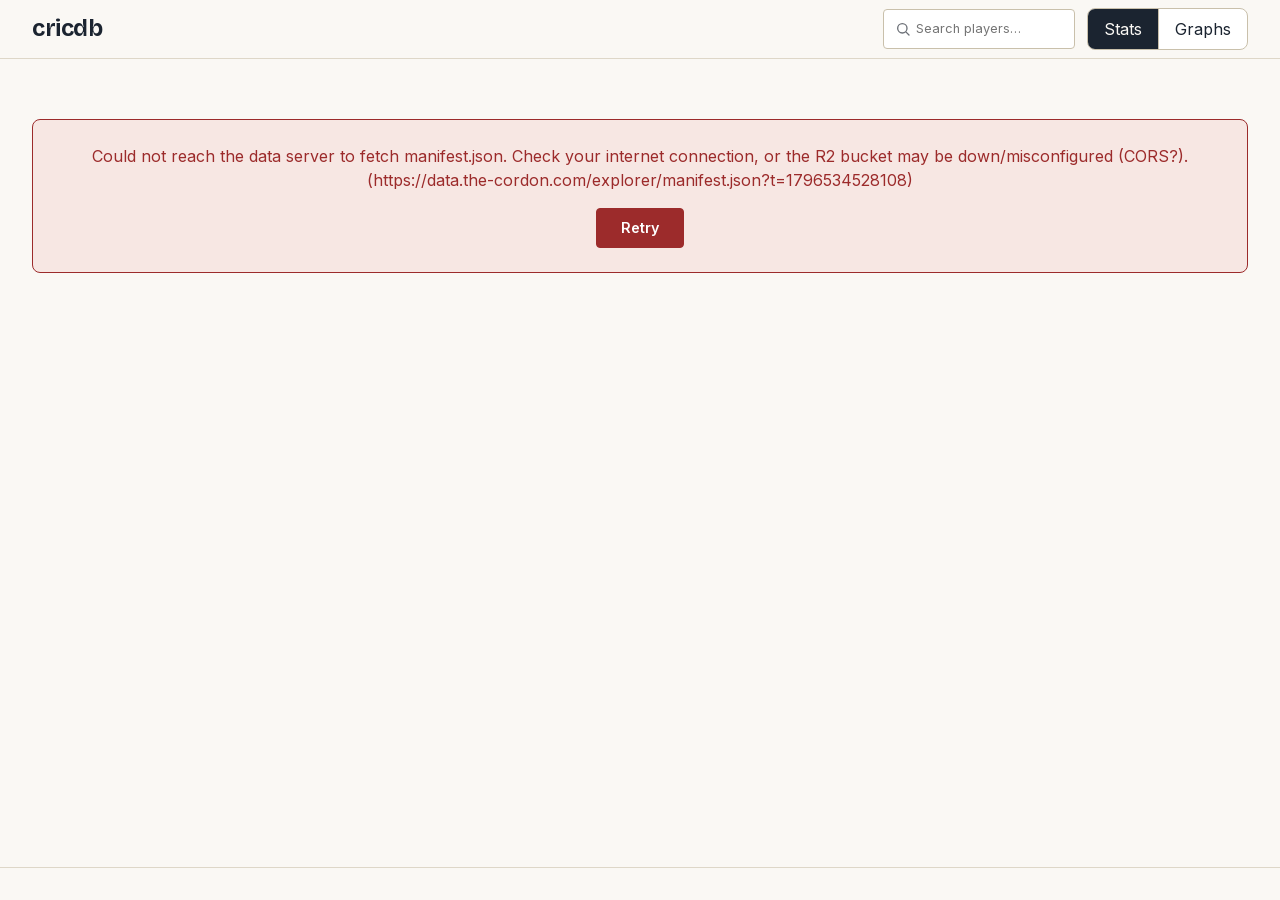
==== commit bba241ba: "wip(rework · Chunk 4): cleanup sweep — strip stale R. Pos. comments + dead CSS Comment-only edits ac" ====
--- a/index.html
+++ b/index.html
@@ -51,7 +51,7 @@
 
         <!-- Section 2: Advanced Filters — the ONE grouped condition builder
              (owner 1B-2). The old standalone "Player" section is gone; Role /
-             Batting hand / Bowling style / R. Pos. now live here as condition
+             Batting hand / Bowling style now live here as condition
              types alongside Team, Match, and the numeric metric conditions.
              Mounted by src/drawer.js's mountFilterDrawer into #popup-advanced-host. -->
         <section class="filters-popup__section">
--- a/styles.css
+++ b/styles.css
@@ -813,10 +813,116 @@
    stretched to the popup width. align-items:flex-start stops the column from
    stretching the line; __main / __value hug their editors (flex:0 1 auto) so a
    picked filter reads as a compact inline group with generous whitespace to its
-   right, rather than a full-width bar. */
-.cond-row { display: flex; flex-direction: column; align-items: flex-start; gap: var(--space-1); }
-
-.cond-row__line { display: flex; align-items: flex-start; gap: var(--space-2); max-width: 100%; }
+   right, rather than a full-width bar.
+   R0 Step 1 (D3): the row now carries a FAINT HAIRLINE card — 1px --color-line,
+   gentle radius, NO fill — the same look the Columns picker's chosen rows use, so
+   both surfaces share one row language. align-self:flex-start keeps the content-
+   sizing intent above: the card hugs its content instead of becoming a full-width
+   bar (the border wraps the __line and any __error line beneath it). */
+.cond-row {
+  display: flex;
+  flex-direction: column;
+  align-items: flex-start;
+  align-self: flex-start;
+  gap: var(--space-1);
+  /* Owner fix (2026-08-12, Wave B row-height parity): vertical padding tightened
+     from var(--space-2) — see the shared control-height rule below (after the
+     width block) for why 2.8px is the derived value, not a round token. */
+  padding: 2.8px var(--space-2);
+  border: 1px solid var(--color-line);
+  border-radius: var(--radius-sm, 4px);
+  background: none;
+  /* #6 (columns-popup rework Wave B): the filter rows adopt the columns-section row
+     look — same 0.9rem font as .cols-chosen-row__label (the owner prefers the columns
+     look). Width is set alongside .cols-chosen-row in the shared rule below. */
+  font-size: 0.9rem;
+}
+
+/* The main line spans the full row so the remove × can sit hard right, matching the
+   columns chosen-row (label grows, controls pinned right). */
+.cond-row__line { display: flex; align-items: flex-start; gap: var(--space-2); width: 100%; max-width: 100%; }
+
+/* #6: BOTH the filter-section rows and the columns-section rows are 75% of the
+   container width on desktop + tablet, and full width on mobile — one shared width so
+   the two sections line up (owner prefers the columns look). Covers the filter cond
+   rows, the columns chosen/param rows, and the transient compose editor. The
+   .cols-chosen-row / .cols-param-row / .cols-compose-editor base rules (further down)
+   set no width, so this is the single source of their width. Display-only. */
+.cond-row,
+.cols-chosen-row,
+.cols-param-row,
+.cols-compose-editor {
+  width: 75%;
+  max-width: 100%;
+}
+@media (max-width: 640px) {
+  .cond-row,
+  .cols-chosen-row,
+  .cols-param-row,
+  .cols-compose-editor {
+    width: 100%;
+  }
+}
+
+/* Owner fix (2026-08-12, Wave B row-height parity): a filter row (.cond-row) and
+   a param row (.cols-param-row) hold REAL controls — a native operator <select> +
+   value <input>, a search-select/dropdown toggle button (Team/Event/Venue/Role/
+   Hand/…), or the compose editor's dimension/stat <select> — which all carry the
+   shared .select/.input class and its 40px min-height. A column CHOSEN row
+   (.cols-chosen-row) has no such control, just a label + small icon buttons, so it
+   reads ~18px shorter (39.6px vs 58px) even though both rows share the same card
+   look. On desktop/tablet, shrink these controls to the same 32px floor already
+   used elsewhere for compact controls (.icon-btn, .dwin__chip, .segmented--small)
+   and tighten their vertical padding to match (0.75rem→0.25rem horizontal-only
+   change would be wrong — this is var(--space-1) vertical, var(--space-3)
+   horizontal unchanged) — verified empirically (getBoundingClientRect) to land
+   .cond-row/.cols-param-row's total height at 39.6px, matching .cols-chosen-row
+   exactly. Reverted on mobile above (≤640px) — see that block's note. Scoped
+   strictly to these three containers; the shared .select/.input rule elsewhere,
+   and the toolbar/date-range/team-dropdown controls that also use it, are
+   untouched. */
+.cond-row .select,
+.cond-row .input,
+.cols-param-row .select,
+.cols-param-row .input,
+.cols-compose-editor .select,
+.cols-compose-editor .input {
+  min-height: 32px;
+  padding: var(--space-1) var(--space-3);
+}
+
+/* Owner fix (2026-08-12, Wave B row-height parity) continued: on mobile the
+   shrink above is reversed — controls stay at the shared .select/.input
+   default (40px, comfortable/finger-sized) instead of the desktop/tablet
+   32px, and the icon-button-only rows grow via min-height to meet them
+   instead. This block MUST come after the base rule above (equal-specificity
+   selectors resolve by source order, not by which one sits in a media query)
+   — do not move it earlier or the revert silently loses the cascade. */
+@media (max-width: 640px) {
+  .cond-row .select,
+  .cond-row .input,
+  .cols-param-row .select,
+  .cols-param-row .input,
+  .cols-compose-editor .select,
+  .cols-compose-editor .input {
+    min-height: 40px;
+    padding: var(--space-2) var(--space-3);
+  }
+
+  /* 47.6px = a single-control condition row's actual mobile height once the
+     control above reverts to 40px (row padding stays the tightened 2.8px set
+     on .cond-row/.cols-param-row, ~line 828/2386 — that's whitespace, not a
+     "control", so it isn't reverted here): 2×2.8 + 2 (border) + 40 (control)
+     = 47.6. Multi-control rows (operator + value, or a param row's
+     op+value+unit) wrap onto 2 lines at ~380px regardless of control height,
+     so they'll naturally exceed this floor — harmless, min-height only
+     raises the shorter rows. */
+  .cols-chosen-row,
+  .cols-param-row,
+  .cols-compose-editor {
+    min-height: 47.6px;
+  }
+}
 
 .cond-row__main {
   display: flex;
@@ -827,27 +933,14 @@
   min-width: 0;
 }
 
-.cond-row__type { font-weight: 600; flex: 0 0 auto; min-width: 6.5rem; }
+/* Owner fix (2026-08-12): the filter row's metric-name label reads BOLD + bigger than
+   the columns section's chosen-row label (.cols-chosen-row__label — normal weight,
+   0.9rem) even though .cond-row already sets the same 0.9rem font-size — font-weight
+   was the mismatch. Dropped to normal so a filter row and a column row read identical
+   (min-width keeps the label column aligned across condition types). */
+.cond-row__type { font-weight: 400; flex: 0 0 auto; min-width: 6.5rem; }
 
 .cond-row__value { flex: 0 1 auto; min-width: 0; }
-
-/* The R. Pos. row hosts two position controls in display:contents sub-hosts so
-   whichever is visible (plain vs matchup) becomes the direct flex child. */
-.cond-row__value [data-role="rpos-plain"],
-.cond-row__value [data-role="rpos-matchup"] { display: contents; }
-
-/* Wave 4b (decision 47a): in BATTING matchup both position controls show at once
-   (R. Pos. roster + striker position), so the R. Pos. row's value host stacks them
-   as a gap-separated column and the striker sub-control gets its own inline caption
-   (same weight as the row's type label). In every other mode exactly one control
-   shows and the caption is hidden, so this reads as a single compact dropdown. */
-[data-cond="rpos"] .cond-row__value {
-  display: flex;
-  flex-direction: column;
-  align-items: flex-start;
-  gap: var(--space-2);
-}
-.cond-row__subtype { font-weight: 600; }
 
 /* Editors size to content (bounded), not to the row width — the compact,
    whitespace-generous look item 8 asks for. */
@@ -867,6 +960,14 @@
 .profile-role > .search-select { width: auto; }
 .cond-row__value > .search-select .search-select__toggle,
 .profile-role > .search-select .search-select__toggle { min-width: 7rem; }
+/* R3 harmonisation: the "Vs" editor (drawer.js) mounts mountSearchSelect DIRECTLY
+   onto its .cond-row__value host (matching the toolbar's own compact look) rather
+   than into a nested wrapper div like the profile pickers above — so this compound
+   selector (no descendant combinator: search-select is on THE SAME element as
+   cond-row__value, not a child of it) is needed alongside the nested-child rule
+   above. Same "size to content, don't stretch the row" intent. */
+.cond-row__value.search-select { width: auto; }
+.cond-row__value.search-select .search-select__toggle { min-width: 7rem; }
 
 /* ── Nested pickers: Event → Season and Result → Result Condition ────────────
    Both rows have the SAME shape (polish item 6), so they share the layout rules
@@ -904,7 +1005,7 @@
 .dwin__range { display: flex; align-items: center; flex-wrap: wrap; gap: var(--space-2); min-width: 0; }
 .dwin__chips { display: flex; flex-wrap: wrap; gap: var(--space-2); }
 .dwin__chip { min-height: 32px; padding: var(--space-1) var(--space-3); font-size: 0.85rem; }
-.dwin__num { width: 4.5rem; flex: 0 0 auto; }
+.dwin__num { width: 4rem; flex: 0 0 auto; text-align: center; }
 .dwin__to,
 .dwin__unit { color: var(--color-muted); font-size: 0.85rem; }
 
@@ -956,7 +1057,8 @@
 .event-seasons__name { font-size: 0.9rem; font-weight: 600; }
 .event-seasons__loading { margin: 0; }
 
-.cond-row__remove { flex-shrink: 0; }
+/* #6: push the remove × hard right within the row (columns chosen-row language). */
+.cond-row__remove { flex-shrink: 0; margin-left: auto; }
 
 .cond-row__and { color: var(--color-muted); font-size: var(--text-md); }
 
@@ -1026,6 +1128,10 @@
 }
 .palette__group:first-child .palette__group-header { padding-top: var(--space-1); }
 .palette__group-note { text-transform: none; letter-spacing: 0; font-weight: 400; font-style: italic; }
+/* Columns-popup rework Wave A (#26): a group built with an empty name (the
+   flattened Match dropdown) renders no visible sub-heading — collapses the
+   header bar instead of showing an empty gap. */
+.palette__group-header:empty { display: none; padding: 0; }
 
 .palette__row,
 .palette__variant-row {
@@ -1098,11 +1204,23 @@
 
 /* ── Date presets + required note (task 1B-2) ───────────────────────────────── */
 .date-range__input { min-height: 40px; flex: 1 1 8.5rem; min-width: 0; }
-.cond-row__value-input { flex: 0 1 6rem; min-width: 4rem; }
+/* #21 (columns-popup rework Wave B): numeric filter value boxes are sized to their
+   short entry (1–4 chars) and CENTRE-align the digits, instead of a wide left-aligned
+   bar for a one/two-character value. Compact fixed width (was flex:0 1 6rem).
+   Owner fix (2026-08-12): 4.25rem clipped the "value" placeholder to "valu" — a
+   number input's own spin-button box eats into the padded content area on top of
+   the text itself (measured: "value" needs ~37px, but only ~22px was left once the
+   spinner and 12px/side padding were subtracted from 4.25rem). 5.5rem clears the
+   placeholder with room to spare while a typed 1–2 digit value still reads compact,
+   centred, nowhere near the old full-width bar the owner originally flagged. */
+.cond-row__value-input { flex: 0 0 auto; width: 5.5rem; min-width: 3rem; text-align: center; }
 /* Param-threshold N box (R2b: Innings Score ≥ [N] runs, Wicket Hauls ≥ [N] wickets):
    a compact fixed width so the "<metric> ≥ [N] <unit> <operator> <value>" row stays
-   tidy and wraps cleanly on narrow (375px) viewports. */
-.cond-row__n-input { flex: 0 0 4rem; min-width: 3.25rem; }
+   tidy and wraps cleanly on narrow (375px) viewports. NOTE (2026-08-12 audit): no
+   current template applies this class (the param-N box markup uses .dwin__num) — it
+   is unused CSS today. Widened anyway for consistency with .cond-row__value-input /
+   .pfe-cond__val in case it comes back into use; inert until something references it. */
+.cond-row__n-input { flex: 0 0 auto; width: 5.5rem; min-width: 3.25rem; text-align: center; }
 
 .date-presets { display: flex; flex-wrap: wrap; gap: var(--space-2); margin-top: var(--space-2); }
 
@@ -1828,6 +1946,28 @@
   border-bottom: 1px solid var(--color-line-strong);
 }
 
+/* Composer headers that EMBED a data value (owner ruling, 2026-08-14) — the
+   standalone Team ("Bat Avg (India)"), Opposition ("Bat Avg vs Australia"),
+   Stage ("Bat Avg (Final)"), Event ("Bat Avg (ICC Men's T20 World Cup)") and
+   Venue ("Bat SR (Eden Gardens)") composer columns — render in NORMAL case, not the
+   all-caps global header style above. Every other header (plain metrics, which-
+   values columns like Team/Opp., every other composer) is untouched: matched purely
+   by the composed key's own double-underscore prefix on the header's existing
+   `data-key` attribute (table.js already emits `<th data-key="${metric.key}">`), so
+   no table.js change is needed. `team_set`/`opp_set` (the which-values columns,
+   single underscore) do NOT match `^="team__"`/`^="opp__"`/`^="stage__"`/`^="event__"`/
+   `^="venue__"` and stay uppercase, as intended. */
+.data-table thead th[data-key^="team__"],
+.data-table thead th[data-key^="opp__"],
+.data-table thead th[data-key^="stage__"],
+.data-table thead th[data-key^="event__"],
+.data-table thead th[data-key^="venue__"] {
+  text-transform: none;
+  /* These composer headers are NORMAL case, so the uppercase base rule's tracking
+     (letter-spacing: 0.03em) reads loose on them — reset it so the text sits tight. */
+  letter-spacing: normal;
+}
+
 /* The corner cells (pin + rank + Player headers) are sticky both ways — pin them
    above the body's sticky first columns. */
 .data-table thead th.data-table__th--sticky,
@@ -1860,6 +2000,44 @@
 
 .data-table__th.is-sorted .data-table__sort-btn:hover { color: var(--color-accent-strong); }
 
+/* E2 (owner 2026-08-08): a metric header splits into a LABEL and a persistent
+   ▲/▼/↕ SORT ARROW. Clicking the ARROW sorts (toggles asc/desc); clicking the
+   LABEL — or anywhere else on the header — toggles the column's highlight; the
+   header still drags to reorder. (The sticky Player column keeps the older
+   whole-header .data-table__sort-btn, so its look is untouched.) The idle arrow
+   is a muted "↕"; it becomes the accent ▲/▼ when this column IS the active sort
+   (via .is-sorted, alongside the header-wide accent above). */
+.data-table__th-label { cursor: pointer; }
+.data-table__sort-arrow {
+  font: inherit;
+  background: none;
+  border: none;
+  cursor: pointer;
+  color: var(--color-muted);
+  opacity: 0.6;
+  padding: 0 var(--space-1);
+  min-height: 0;
+  line-height: 1;
+  vertical-align: baseline;
+}
+.data-table__sort-arrow:hover { opacity: 1; color: var(--color-fg); }
+.data-table__th.is-sorted .data-table__sort-arrow { opacity: 1; color: var(--color-accent); }
+.data-table__th.is-sorted .data-table__sort-arrow:hover { color: var(--color-accent-strong); }
+
+/* Highlighted columns (columns-rejig W2): a SOFT accent wash on the cells of a
+   column whose 🖍️ toggle is on in the Columns section. Display-only (the
+   `is-highlighted` class comes from table.js's highlightedColumns display state,
+   never a query). Body cells get a low-opacity accent over the (transparent)
+   row background; the sticky header band is OPAQUE (rows scroll under it), so its
+   highlighted cell mixes the same accent INTO the band colour to stay opaque.
+   Composes with .is-sorted (text colour) and the column separators (border). */
+.data-table__td.is-highlighted {
+  background: color-mix(in srgb, var(--color-accent) 12%, transparent);
+}
+.data-table__th.is-highlighted {
+  background: color-mix(in srgb, var(--color-accent) 14%, var(--color-line));
+}
+
 /* Drag-to-reorder columns (task 2, B1 polish): mouse/pen only (see table.js's
    wireColumnDrag doc comment) — every OTHER metric header shows a grab
    cursor as the drag affordance; the header currently being dragged dims;
@@ -1906,11 +2084,18 @@
   gap: var(--space-2);
 }
 
+/* R3 harmonisation (density): this popover (columnsPicker.js's mount()/open() —
+   used ONLY by the player pop-up's "Columns" button; the leaderboard's own
+   Columns section uses the separate mountInline()/.cols-* picker below, which
+   this rule does not touch) was still at the base .select/.input-era 0.9rem —
+   bring it down to match the leaderboard's Search Conditions bar (--text-sm2 =
+   0.8rem, see .filter-bar .select/.input, ~398-403, and .pfe .select/.input
+   above for the pop-up's Filter Row editor's matching change). */
 .columns-popover__item {
   display: flex;
   align-items: center;
   gap: var(--space-2);
-  font-size: 0.9rem;
+  font-size: var(--text-sm2);
   cursor: pointer;
 }
 
@@ -1922,7 +2107,7 @@
   display: flex;
   align-items: center;
   gap: var(--space-2);
-  font-size: 0.9rem;
+  font-size: var(--text-sm2);
   color: var(--color-muted);
   cursor: pointer;
   margin: var(--space-1) 0 var(--space-3);
@@ -1934,7 +2119,7 @@
 
 .columns-popover__disclosure summary {
   cursor: pointer;
-  font-size: 0.9rem;
+  font-size: var(--text-sm2);
   color: var(--color-muted);
   list-style: none;
 }
@@ -1958,6 +2143,401 @@
 
 @media (prefers-reduced-motion: reduce) {
   .columns-popover__disclosure-arrow { transition: none; }
+}
+
+/* Per-copy control cluster (columns-rejig W2 / E1b) — leaderboard Columns section
+   only (the pop-up popover renders none): the count/% · Sort-by · Highlight ·
+   Duplicate · Remove buttons for one chosen-column row, kept together at the right. */
+.columns-popover__item-controls {
+  display: inline-flex;
+  align-items: center;
+  gap: var(--space-1);
+  flex: 0 0 auto;
+}
+
+/* Sort-by control: a glyph button (↕ idle, ▲/▼ when this column IS the active
+   sort) — muted, brightening on hover, accent when active (mirrors the table
+   header's own .is-sorted accent). Disabled while the column is hidden. */
+.col-sort-btn {
+  display: inline-flex;
+  align-items: center;
+  justify-content: center;
+  min-width: 1.5em;
+  background: none;
+  border: none;
+  cursor: pointer;
+  padding: var(--space-1);
+  color: var(--color-muted);
+  opacity: 0.55;
+  border-radius: var(--radius-sm, 4px);
+  font-size: 0.85em;
+  line-height: 1;
+}
+.col-sort-btn:hover { opacity: 1; color: var(--color-fg); }
+.col-sort-btn.is-active { opacity: 1; color: var(--color-accent); }
+.col-sort-btn.is-active:hover { color: var(--color-accent-strong); }
+
+/* Highlight control: a monochrome SVG glyph (HIGHLIGHT_GLYPH in
+   columnsPicker.js) styled IDENTICALLY to the leaderboard's .pin-toggle — same
+   muted/faint off, brighten-on-hover, solid accent (pin-red) when on, NO
+   background/chip. (Replaces the old 🖍️ emoji, which couldn't take a CSS
+   `color` and so faked its "on" state with a solid chip background.) */
+.col-hl-btn {
+  display: inline-flex;
+  align-items: center;
+  justify-content: center;
+  background: none;
+  border: none;
+  cursor: pointer;
+  padding: var(--space-1);
+  color: var(--color-muted);
+  opacity: 0.45;
+  border-radius: var(--radius-sm, 4px);
+}
+.col-hl-btn svg {
+  width: 1em;
+  height: 1em;
+  fill: currentColor;
+  display: block;
+}
+.col-hl-btn:hover { opacity: 1; color: var(--color-fg); }
+.col-hl-btn.is-active { opacity: 1; color: var(--color-accent); }
+.col-hl-btn.is-active:hover { color: var(--color-accent-strong); }
+
+/* Both controls: disabled while their column is hidden (you sort/highlight what
+   you can see — checking the box enables them). */
+.col-sort-btn:disabled,
+.col-hl-btn:disabled {
+  opacity: 0.2;
+  cursor: default;
+  pointer-events: none;
+  background: none;
+  color: var(--color-muted);
+}
+
+/* Count/% (count/per-match) toggle (columns content rework Wave C) — a compact
+   two-segment control on each toggle column's picker row (leaderboard only): "#"
+   for the count metric, "%" or "/M" for its paired alternate. The active segment
+   carries .is-active (accent). Disabled while the column is hidden, like the
+   sort/highlight controls beside it. Mirrors the app's .segmented control at a
+   smaller scale so it reads as one design language. */
+.col-mode-toggle {
+  display: inline-flex;
+  align-items: center;
+  border: 1px solid var(--color-line-strong);
+  border-radius: var(--radius-sm, 4px);
+  overflow: hidden;
+  flex: 0 0 auto;
+}
+.col-mode-seg {
+  display: inline-flex;
+  align-items: center;
+  justify-content: center;
+  min-width: 1.7em;
+  padding: var(--space-1);
+  font-size: 0.72em;
+  line-height: 1;
+  background: none;
+  border: none;
+  cursor: pointer;
+  color: var(--color-muted);
+  opacity: 0.7;
+}
+.col-mode-seg + .col-mode-seg { border-left: 1px solid var(--color-line-strong); }
+.col-mode-seg:hover { opacity: 1; color: var(--color-fg); }
+.col-mode-seg.is-active {
+  opacity: 1;
+  background: var(--color-active-bg);
+  color: var(--color-active-fg);
+}
+.col-mode-seg:disabled {
+  opacity: 0.2;
+  cursor: default;
+  pointer-events: none;
+  background: none;
+  color: var(--color-muted);
+}
+
+/* Duplicate control: the two-overlapping-cards copy glyph, styled like the Sort-by
+   button (muted, brightening on hover) but STROKED (the front card must occlude the
+   back one to read as "duplicate"). */
+.col-dup-btn,
+.col-remove-btn {
+  display: inline-flex;
+  align-items: center;
+  justify-content: center;
+  min-width: 1.5em;
+  background: none;
+  border: none;
+  cursor: pointer;
+  padding: var(--space-1);
+  color: var(--color-muted);
+  opacity: 0.55;
+  border-radius: var(--radius-sm, 4px);
+  font-size: 0.85em;
+  line-height: 1;
+}
+.col-dup-btn svg {
+  width: 1em;
+  height: 1em;
+  fill: none;
+  stroke: currentColor;
+  stroke-width: 2;
+  stroke-linejoin: round;
+  stroke-linecap: round;
+  display: block;
+}
+.col-dup-btn:hover { opacity: 1; color: var(--color-fg); }
+/* Remove control: a plain ✕, brightening to the accent (pin-red) on hover so it
+   reads as the destructive per-copy action. */
+.col-remove-btn:hover { opacity: 1; color: var(--color-accent); }
+
+/* Four-dropdown Columns layout (columns-rejig W4) — leaderboard inline picker
+   only (the pop-up popover keeps its flat list). A bar of four trigger buttons
+   (Match · Batting · Bowling · Fielding, each with a live count badge) sits above
+   one inline panel that opens below the bar (one at a time — an accordion, so it
+   never gets clipped by the popup's own scroll). One line on desktop; the bar
+   wraps and then stacks on narrow viewports. */
+.cols-dd-bar {
+  display: flex;
+  flex-wrap: wrap;
+  gap: var(--space-2);
+  margin-bottom: var(--space-3);
+}
+/* R0 Step 2: each discipline trigger is wrapped in an .addctl (the positioning context
+   for its floating palette), so the WRAPPER is the bar's flex child and carries the
+   sizing while the trigger fills it. */
+.cols-dd-ctl { flex: 1 1 8rem; min-width: 0; }
+.cols-dd-ctl > .cols-dd-trigger { width: 100%; }
+.cols-dd-trigger {
+  display: inline-flex;
+  align-items: center;
+  gap: var(--space-2);
+  flex: 1 1 8rem;
+  min-width: 0;
+  padding: var(--space-2) var(--space-3);
+  background: var(--color-bg-raised);
+  border: 1px solid var(--color-line);
+  border-radius: var(--radius-md);
+  color: var(--color-fg);
+  font: inherit;
+  font-size: 0.9rem;
+  cursor: pointer;
+}
+.cols-dd-trigger:hover:not(:disabled) { border-color: var(--color-accent); }
+/* R0 Step 2: the floating palette marks its open trigger via aria-expanded (portalPanel),
+   not a class — so the open look keys off that. */
+.cols-dd-trigger[aria-expanded="true"] {
+  border-color: var(--color-accent);
+  background: color-mix(in srgb, var(--color-accent) 8%, var(--color-bg-raised));
+}
+.cols-dd-trigger:disabled { opacity: 0.5; cursor: default; }
+.cols-dd-name {
+  flex: 1 1 auto;
+  min-width: 0;
+  text-align: left;
+  white-space: nowrap;
+  overflow: hidden;
+  text-overflow: ellipsis;
+}
+.cols-dd-caret {
+  flex: 0 0 auto;
+  color: var(--color-muted);
+  font-size: 0.75em;
+  transition: transform 0.15s ease;
+}
+.cols-dd-trigger[aria-expanded="true"] .cols-dd-caret { transform: rotate(180deg); }
+/* Parametric composer row bits (Innings Score Range / Wicket Haul): the value
+   input(s) and the "and" / unit labels flanking the operator <select> in a
+   parametric chosen row (paramRowHTML / pendingParamRowHTML). */
+.cols-param__val { width: 4.5rem; }
+.cols-param__and,
+.cols-param__unit { color: var(--color-muted); font-size: 0.9rem; }
+
+/* Picker rework to FILTER-STYLE (E1c) — leaderboard inline picker only. The Columns
+   section now mirrors the Filters section: a CHOSEN-columns rows list (the "active
+   conditions" equivalent) above four click-to-add MENUS. The pop-up popover keeps its
+   flat checkbox list (unaffected — none of these classes appear there). */
+.cols-picker { display: flex; flex-direction: column; gap: var(--space-4); }
+
+/* Chosen-columns rows list. */
+.cols-chosen { display: flex; flex-direction: column; gap: var(--space-2); }
+.cols-chosen__empty { color: var(--color-muted); font-size: 0.9rem; padding: var(--space-1) 0; }
+/* One plain-column chosen row: label (grows) + its count/% · sort · highlight ·
+   duplicate · × controls (right). Same row language as the filter cond rows. */
+.cols-chosen-row {
+  display: flex;
+  align-items: center;
+  gap: var(--space-2);
+  padding: var(--space-2);
+  border: 1px solid var(--color-line);
+  border-radius: var(--radius-sm, 4px);
+  background: none;
+}
+.cols-chosen-row__label {
+  flex: 1 1 auto;
+  min-width: 0;
+  font-size: 0.9rem;
+  overflow: hidden;
+  text-overflow: ellipsis;
+  white-space: nowrap;
+}
+.cols-chosen-row .columns-popover__item-controls { flex: 0 0 auto; }
+
+/* Parametric composer chosen row (Innings Score Range / Wicket Haul): a live
+   op-select + value input(s) + unit + ×, one column per row. */
+.cols-param-row {
+  display: flex;
+  align-items: center;
+  flex-wrap: wrap;
+  gap: var(--space-2);
+  /* Owner fix (2026-08-12, Wave B row-height parity): tightened from
+     var(--space-2) — same derivation as .cond-row (see the shared
+     control-height rule after the width block, ~line 866). */
+  padding: 2.8px var(--space-2);
+  border: 1px solid var(--color-line);
+  border-radius: var(--radius-sm, 4px);
+  background: none;
+}
+.cols-param-row__noun { font-weight: 600; font-size: 0.9rem; flex: 0 0 auto; }
+.cols-param-row__remove { margin-left: auto; }
+
+/* Edit pencil on a composer-made standalone row (Phase/Ball/Innings/Runs-by-Source/
+   Wicket-Type) — re-opens that column's compose editor in place. Same muted →
+   brighten-on-hover treatment as the sibling Sort/Duplicate glyph buttons; STROKED
+   like the duplicate glyph. Plain rows carry no pencil (nothing to compose). */
+.col-edit-btn {
+  display: inline-flex;
+  align-items: center;
+  justify-content: center;
+  min-width: 1.5em;
+  background: none;
+  border: none;
+  cursor: pointer;
+  padding: var(--space-1);
+  color: var(--color-muted);
+  opacity: 0.55;
+  border-radius: var(--radius-sm, 4px);
+  font-size: 0.85em;
+  line-height: 1;
+  flex: 0 0 auto;
+}
+.col-edit-btn svg {
+  width: 1em;
+  height: 1em;
+  fill: none;
+  stroke: currentColor;
+  stroke-width: 2;
+  stroke-linejoin: round;
+  stroke-linecap: round;
+  display: block;
+}
+.col-edit-btn:hover { opacity: 1; color: var(--color-fg); }
+
+/* Transient compose editor (R4-A "compose then add"): a temporary card holding the
+   stat/axis <select> + dimension inputs (checkboxes in ADD mode → several columns at
+   once; radios in EDIT mode → one column) + Add/Save + Cancel. On confirm it spawns
+   standalone chosen-column rows and closes — it is NEVER a persistent column row. A
+   stronger border + panel tint mark it as an in-progress editor, not a column. */
+.cols-compose-editor {
+  border: 1px solid var(--color-line-strong);
+  border-radius: var(--radius-sm, 4px);
+  background: var(--color-panel);
+  padding: var(--space-2);
+}
+.cols-compose-editor__head {
+  display: flex;
+  align-items: center;
+  gap: var(--space-2);
+  margin-bottom: var(--space-2);
+}
+.cols-compose-editor__title { font-weight: 600; font-size: 0.9rem; flex: 0 0 auto; }
+.cols-compose-editor__stat { flex: 0 1 auto; min-width: 0; max-width: 60%; }
+/* #35: EDIT-mode dimension-value dropdown (single-select, replaces the tick grid). */
+.cols-compose-editor__dim { max-width: 100%; }
+.cols-compose-editor__empty { color: var(--color-muted); font-size: 0.9rem; }
+.cols-compose-editor__actions {
+  display: flex;
+  gap: var(--space-2);
+  margin-top: var(--space-2);
+}
+.cols-compose-confirm,
+.cols-compose-cancel {
+  font: inherit;
+  font-size: 0.85rem;
+  padding: var(--space-1) var(--space-3);
+  border-radius: var(--radius-sm, 4px);
+  border: 1px solid var(--color-line-strong);
+  cursor: pointer;
+}
+.cols-compose-confirm {
+  background: var(--color-active-bg);
+  color: var(--color-active-fg);
+  border-color: var(--color-active-bg);
+}
+.cols-compose-confirm:hover:not(:disabled) { background: var(--color-accent-strong); border-color: var(--color-accent-strong); }
+.cols-compose-confirm:disabled { opacity: 0.4; cursor: default; }
+.cols-compose-cancel { background: none; color: var(--color-fg); }
+.cols-compose-cancel:hover { background: var(--color-bg); }
+
+/* FC-2: the fielding Over Range / Dismissed Position "define a range" editor body. */
+.cols-fc-range__fields {
+  display: flex;
+  align-items: flex-end;
+  gap: var(--space-2);
+  flex-wrap: wrap;
+}
+.cols-fc-range__field {
+  display: flex;
+  flex-direction: column;
+  gap: 2px;
+  font-size: 0.8rem;
+  color: var(--color-muted);
+}
+.cols-fc-range__in { width: 4.5rem; }
+.cols-fc-range__add { flex: 0 0 auto; font-size: 0.85rem; }
+.cols-fc-chips {
+  display: flex;
+  flex-wrap: wrap;
+  gap: var(--space-1);
+  margin-top: var(--space-2);
+}
+.cols-fc-chip {
+  display: inline-flex;
+  align-items: center;
+  gap: var(--space-1);
+  padding: 2px var(--space-1) 2px var(--space-2);
+  border: 1px solid var(--color-line-strong);
+  border-radius: 999px;
+  background: var(--color-bg);
+  font-size: 0.8rem;
+}
+.cols-fc-chip__x {
+  border: none;
+  background: none;
+  color: var(--color-muted);
+  cursor: pointer;
+  font-size: 0.85rem;
+  line-height: 1;
+  padding: 0 2px;
+}
+.cols-fc-chip__x:hover { color: var(--color-fg); }
+
+/* Add menus. */
+.cols-add__label {
+  font-size: var(--text-xs);
+  letter-spacing: 0.05em;
+  text-transform: uppercase;
+  color: var(--color-muted);
+  font-weight: 600;
+  margin-bottom: var(--space-2);
+}
+@media (max-width: 640px) {
+  .cols-dd-bar { flex-direction: column; }
+  .cols-dd-ctl { flex: 1 1 auto; }
+}
+@media (prefers-reduced-motion: reduce) {
+  .cols-dd-caret { transition: none; }
 }
 
 /* Loading overlay (task 6, R3 Wave 5 polish, preset-button page-jump fix) ───
@@ -2308,31 +2888,16 @@
   .filter-group--teamtype { grid-area: teamtype; }
   .filter-group--dates { grid-area: dates; }
 
-  /* Gender/Discipline: stretch the pill control to fill its half-column and
-     split it 50/50 between the two options — big tactile buttons instead of
-     the control hugging its own text width (desktop's
-     `.filter-group .segmented { align-self: flex-start }` stays as-is for
-     the single-row layout at 900px+). flex:1 alone isn't enough — flex
-     items default to min-width:auto, which refuses to shrink below the
-     button's own text+padding min-content, so at a narrow half-column
-     "Batting"/"Bowling" would overflow past the segmented control's own
-     border (visibly clipped mid-word by its `overflow: hidden`, i.e.
-     showing "Bowlin") instead of being contained. min-width:0 + ellipsis is
-     the safety net for whenever a column gets tighter than the label
-     (phones; see the ≤640px tightening below) or a future longer label. */
-  .filter-group--gender .segmented,
-  .filter-group--discipline .segmented {
-    align-self: stretch;
+  /* Gender/Discipline (R3 harmonisation: now plain <select>s, was a segmented
+     pill toggle — see filters.js) — same "fill the half-column" treatment as
+     the Format/Team type dropdowns just below, so all four controls read as
+     one consistent row. A native <select> truncates its own text on its own,
+     so (unlike the old two-button segmented control) no explicit ellipsis
+     rule is needed here. */
+  .filter-group--gender .select,
+  .filter-group--discipline .select {
     width: 100%;
-  }
-  .filter-group--gender .segmented__btn,
-  .filter-group--discipline .segmented__btn {
-    flex: 1;
     min-width: 0;
-    text-align: center;
-    white-space: nowrap;
-    overflow: hidden;
-    text-overflow: ellipsis;
   }
 
   /* Format/Team type: fill the half-column instead of the desktop min-width
@@ -2372,11 +2937,10 @@
 
   .filter-bar .filter-group { gap: var(--space-1); }
 
-  .filter-group--gender .segmented__btn,
-  .filter-group--discipline .segmented__btn {
-    padding: var(--space-2) var(--space-1);
-    font-size: var(--text-md);
-  }
+  /* R3 harmonisation: the old segmented pill got a phone-only padding/font
+     bump here because its two-button layout could squeeze uncomfortably
+     tight at this width; a plain <select> (see filters.js) doesn't have that
+     problem — the browser's own native control sizing is enough. */
 }
 
 /* Tablet, wide end (900-1149px): the desktop single-row flex-wrap already
@@ -2427,22 +2991,12 @@
     white-space: nowrap;
   }
 
-  /* Same safety net as the ≤899px block above, kept here too since
-     "International + Domestic" can still just barely outrun a ~216px
-     column at the low end of this range. */
-  .filter-group--gender .segmented,
-  .filter-group--discipline .segmented {
-    align-self: stretch;
+  /* Same "fill the column" treatment as the ≤899px block above (R3
+     harmonisation: Gender/Discipline are plain <select>s now). */
+  .filter-group--gender .select,
+  .filter-group--discipline .select {
     width: 100%;
-  }
-  .filter-group--gender .segmented__btn,
-  .filter-group--discipline .segmented__btn {
-    flex: 1;
     min-width: 0;
-    white-space: nowrap;
-    overflow: hidden;
-    text-overflow: ellipsis;
-    text-align: center;
   }
 }
 
@@ -2513,6 +3067,13 @@
     min-height: 40px;
     min-width: 40px;
     justify-content: flex-end;
+  }
+
+  /* E2: give the metric header's sort arrow a comfortable touch target too (the
+     rest of the header is a large tap area for the highlight toggle). */
+  .data-table__sort-arrow {
+    min-height: 40px;
+    min-width: 2.25rem;
   }
 
   .chip,
@@ -4556,6 +5117,17 @@
   font-size: 0.9rem;
 }
 
+/* R5: the pop-up's inline column picker (the shared filter-style chosen-rows list +
+   the Add-columns dropdown bar), revealed by the Columns button. A bordered panel so
+   it reads as a distinct region above the table; the shared .cols-picker inside owns
+   its own internal layout, so this host just carries the frame + padding. */
+.filters-tab__columns-panel {
+  padding: var(--space-3);
+  border: 1px solid var(--color-line);
+  border-radius: var(--radius-sm);
+  background: var(--color-panel);
+}
+
 /* The Filters tab reuses the leaderboard's .table-scroll / .data-table so the
    cells, sticky first column and horizontal scroll all inherit the real styling.
    This host just carries the rounded frame. */
@@ -4660,6 +5232,16 @@
   flex-direction: column;
   max-height: 100%;
 }
+/* R3 harmonisation (density): the pop-up's "Add/Edit Filter Row" controls
+   (condition operator/value selects + inputs, the matchup-Vs search-select
+   toggle) were still at the base .select/.input size (0.9rem) — bring them
+   down to match the leaderboard's own Search Conditions bar (.filter-bar
+   .select/.input, styles.css ~398-403, --text-sm2 = 0.8rem). font-size only;
+   min-height (tap target) stays untouched, same precedent as that bar. */
+.pfe .select,
+.pfe .input {
+  font-size: var(--text-sm2);
+}
 .pfe__head {
   display: flex;
   align-items: center;
@@ -4699,8 +5281,21 @@
 .pfe-cond__name { font-weight: 600; }
 .pfe-cond__op,
 .pfe-cond__and { color: var(--color-muted); font-size: 0.9rem; }
-.pfe-cond__val { width: 5.5rem; }
+/* #21: the pop-up "Add Filter Row" numeric value box mirrors the leaderboard one —
+   sized to its short entry + centre-aligned digits (was a wide 5.5rem left box).
+   Owner fix (2026-08-12): 4.25rem was too far the other way — matches
+   .cond-row__value-input's fix, back to 5.5rem, which fits a short typed value
+   (or the leaderboard box's "value" placeholder, on the sibling class) without
+   returning to the original oversized full-width bar. */
+.pfe-cond__val { width: 5.5rem; text-align: center; }
 .pfe-cond__ctrl { flex: 0 0 auto; }
+/* R3 harmonisation: the matchup-Vs row's control is now a mounted search-select
+   PANEL (searchSelect.js), not a plain <select> — its toggle button is width:100%
+   of its own host div (searchSelect.js's own .search-select rule), so THIS row's
+   .pfe-cond__ctrl needs to actually claim space in the flex row instead of
+   sizing to zero/auto content, unlike every other row's compact op/yn <select>.
+   Same growable pattern as .pfe-scope-row__editor below. */
+.pfe-cond--matchupvs .pfe-cond__ctrl { flex: 1 1 auto; min-width: 0; }
 .pfe-cond__remove { margin-left: auto; }
 
 /* T-2e: Batting position — a per-innings LIST slice (tick order positions 1..11). */
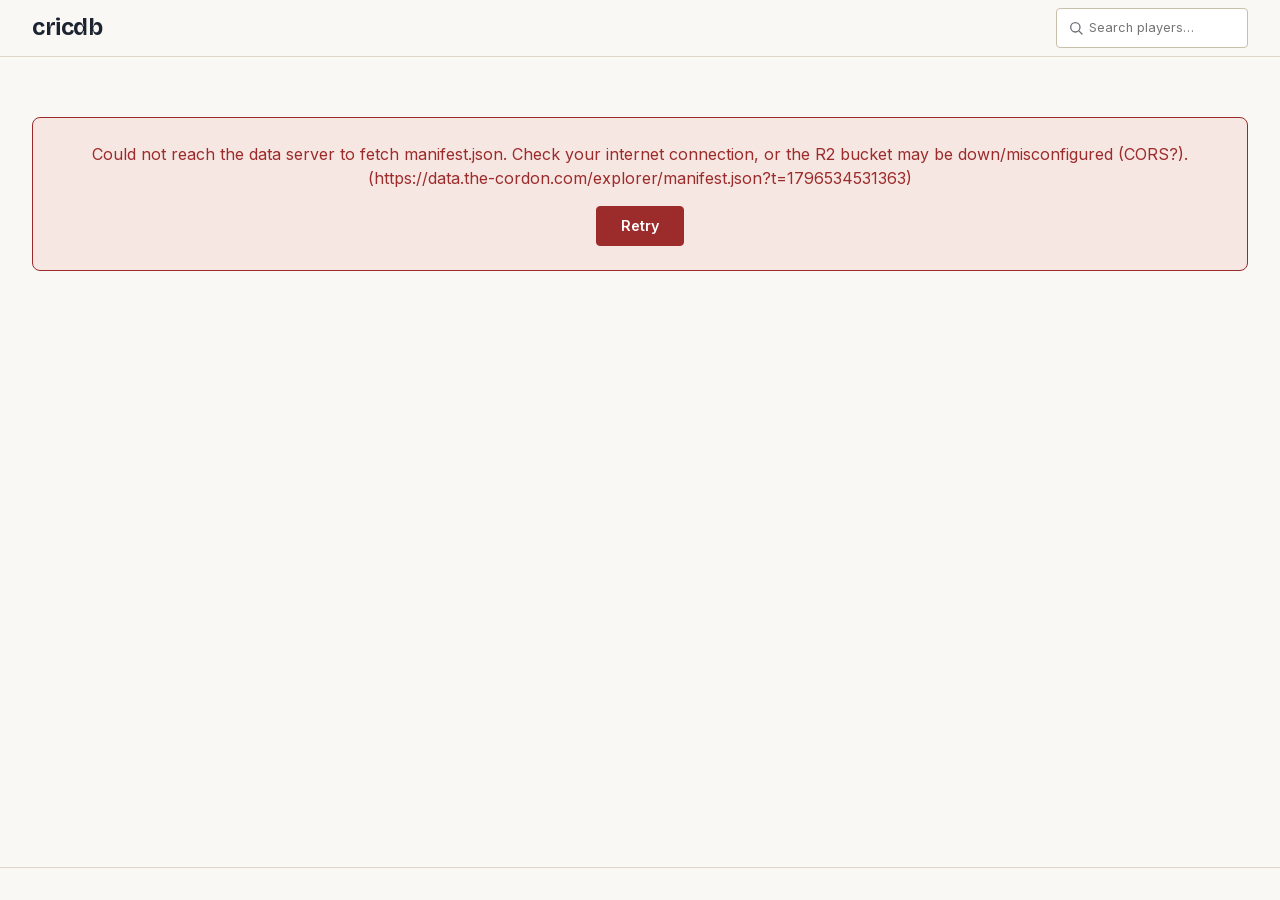
==== commit 0345f250: "feat(graphs): switch graphs off the public site (GRAPHS_ENABLED=false); graph code + Chart.js load o" ====
--- a/index.html
+++ b/index.html
@@ -7,7 +7,7 @@
 <link rel="preload" href="/vendor/fonts/bricolage-grotesque-variable.woff2" as="font" type="font/woff2" crossorigin />
 <link rel="preload" href="/vendor/fonts/inter-variable.woff2" as="font" type="font/woff2" crossorigin />
 <link rel="stylesheet" href="/styles.css" />
-<script src="/vendor/chartjs/chart.umd.min.js" defer></script>
+<!-- Chart.js is injected by src/main.js loadChartJs() only when GRAPHS_ENABLED (src/config.js). -->
 </head>
 <body>
   <div id="player-popup-host"></div>
--- a/styles.css
+++ b/styles.css
@@ -809,6 +809,87 @@
 .cond-builder__rows,
 .cond-builder__numeric { display: flex; flex-direction: column; gap: var(--space-3); }
 
+/* ── Way A (decision 83): ONE group card, ONE operator ──────────────────────
+   The condition builder is a SINGLE group card — the two "+ Add condition" dropdowns
+   side-by-side in a row, then one "Match all / Match any" operator over all Player +
+   Scope conditions, then every added condition in ONE undifferentiated list. Review
+   fix (2026-08-29): that list is a single container (.cond-group-one__list) whose rows
+   render in the order the user added them (drawer.js syncCondOrder) — no Player/Scope
+   split, heading, or divider. Presentation only; the operator drives the single group op
+   (filterGroupOp), which the OR engine reads. The Matchup lane below stays a peer
+   .cond-lane (Task 3 re-houses it). */
+.cond-group-one { display: flex; flex-direction: column; gap: var(--space-3); }
+.cond-group-one__head {
+  display: flex;
+  align-items: center;
+  flex-wrap: wrap;
+  gap: var(--space-2);
+}
+.cond-group-one__match-label { font-size: var(--text-sm2); color: var(--color-muted); }
+/* The two/three add dropdowns (Player Filters / Scope Filters / Matchup — each its
+   own .cond-lane-bar, one trigger apiece) share a row on desktop. Live-review
+   follow-up (2026-09-28): this used to be "each takes an equal share" (flex:1 1 0
+   on every .cond-lane-bar) — the SAME "growing basis" bug as #6 above, one level
+   up: each lane container stretched to a third of the row, spreading its
+   (now fixed-width, since #6) trigger button away from its neighbours with big
+   gaps, instead of sitting left-aligned and tight like the Columns bar
+   (.cols-dd-bar holds all its triggers in ONE flex container; the three lanes
+   here are three SEPARATE containers, so they need flex:0 0 auto + width:auto to
+   size to their own one-trigger content rather than to an equal row-share).
+   gap dropped from --space-3 to --space-2 (8px) to match .cols-dd-bar's gap
+   exactly. They stack on narrow screens. */
+.cond-group-one__addrow { display: flex; gap: var(--space-2); align-items: flex-start; }
+.cond-group-one__addrow > .cond-lane-bar { flex: 0 0 auto; width: auto; min-width: 0; }
+@media (max-width: 640px) { .cond-group-one__addrow { flex-direction: column; } }
+/* The merged condition list: every present slot (singleton rows, the numeric block, the
+   fielding-dim block) is a direct child here and flows as one continuous list — same row
+   gap throughout, no per-kind heading or divider. Empty numeric/fielding blocks are hidden
+   by syncCondOrder so a zero-height flex child never leaves a stray gap. */
+.cond-group-one__list { display: flex; flex-direction: column; gap: var(--space-3); }
+
+.cond-lane { display: flex; flex-direction: column; gap: var(--space-3); }
+/* A hairline separates the Matchup lane from the group card above it (they AND
+   together; delivery-window/matchup live OUTSIDE the group, decision 83 Fork 2). */
+.cond-lane + .cond-lane,
+.cond-group-one + .cond-lane {
+  padding-top: var(--space-4);
+  border-top: 1px solid var(--color-line);
+}
+.cond-lane__head {
+  display: flex;
+  align-items: center;
+  flex-wrap: wrap;
+  gap: var(--space-2) var(--space-3);
+}
+.cond-lane__title {
+  font-size: var(--text-sm2);
+  font-weight: 600;
+  letter-spacing: 0.02em;
+  color: var(--color-fg);
+}
+/* Match all|any control sits at the right end of the lane header. */
+.cond-lane__match {
+  display: flex;
+  align-items: center;
+  gap: var(--space-2);
+  margin-left: auto;
+}
+.cond-lane__match-label { font-size: var(--text-sm2); color: var(--color-muted); }
+.cond-lane__list { display: flex; flex-direction: column; gap: var(--space-3); }
+@media (max-width: 640px) {
+  /* On mobile let the toggle wrap to its own line rather than crushing the title. */
+  .cond-lane__match { margin-left: 0; }
+}
+
+/* ── Matchup lane (decision 83 Fork 2) — condition rows, not a panel ───────────
+   The Matchup lane now holds ordinary condition ROWS (the same .cond-row markup as the
+   Player/Scope lanes), added from the "+ Add ▸ Matchup" dropdown and re-parented in by
+   syncMatchupRows. No bespoke chrome is needed — the rows inherit .cond-row / .cond-lane
+   / .cond-lane__list styling above. (The old always-visible "opponent-panel" /
+   "opponent-axis" progressive-disclosure panel — decision 80 — was retired here; its
+   CSS is gone with it.) The `vs` row's inline style/hand menu is a plain .search-select
+   in .cond-row__value, so it needs no matchup-specific rule. */
+
 /* R5 Wave 1a (item 8): applied-condition rows are sized to their CONTENT, not
    stretched to the popup width. align-items:flex-start stops the column from
    stretching the line; __main / __value hug their editors (flex:0 1 auto) so a
@@ -837,6 +918,15 @@
      look). Width is set alongside .cols-chosen-row in the shared rule below. */
   font-size: 0.9rem;
 }
+
+/* Polish (Way A, decision 83): dim an "empty" condition row — one that is showing but
+   not yet narrowing the result (an unpicked categorical, a Result left on "All", a
+   numeric row with no value). A muted opacity cue only; the row stays fully
+   interactive and the query is untouched. The × remove button keeps full opacity so it
+   is never mistaken for disabled. */
+.cond-row--inert { opacity: 0.55; }
+.cond-row--inert .cond-row__remove,
+.cond-row--inert .icon-btn { opacity: 1; }
 
 /* The main line spans the full row so the remove × can sit hard right, matching the
    columns chosen-row (label grows, controls pinned right). */
@@ -1118,20 +1208,32 @@
   flex-direction: column;
 }
 
+/* #9 (Phase 5, "option D" — owner-approved mock: .orchestrator/subsection-mock.html):
+   subsections are told apart by a thin rule + extra breathing room above the name,
+   NOT a bold/tinted heading — the quietest of the four mocked treatments. The name
+   itself keeps its existing small muted-uppercase look (unchanged); only the
+   rule + margin are new. The FIRST group in a list gets neither (nothing to
+   separate it from) — mirrors the mock's ".sect:first-of-type .hd" carve-out. */
 .palette__group-header {
   font-size: var(--text-xs);
   text-transform: uppercase;
   letter-spacing: 0.06em;
   color: var(--color-muted);
   font-weight: 600;
-  padding: var(--space-3) var(--space-1) var(--space-1);
-}
-.palette__group:first-child .palette__group-header { padding-top: var(--space-1); }
+  border-top: 1px solid var(--color-line);
+  padding: var(--space-4) var(--space-1) var(--space-1);
+  margin-top: var(--space-2);
+}
+.palette__group:first-child .palette__group-header {
+  border-top: none;
+  margin-top: 0;
+  padding-top: var(--space-1);
+}
 .palette__group-note { text-transform: none; letter-spacing: 0; font-weight: 400; font-style: italic; }
 /* Columns-popup rework Wave A (#26): a group built with an empty name (the
    flattened Match dropdown) renders no visible sub-heading — collapses the
-   header bar instead of showing an empty gap. */
-.palette__group-header:empty { display: none; padding: 0; }
+   header bar (rule included) instead of showing an empty gap. */
+.palette__group-header:empty { display: none; padding: 0; border-top: none; margin-top: 0; }
 
 .palette__row,
 .palette__variant-row {
@@ -1961,7 +2063,9 @@
 .data-table thead th[data-key^="opp__"],
 .data-table thead th[data-key^="stage__"],
 .data-table thead th[data-key^="event__"],
-.data-table thead th[data-key^="venue__"] {
+.data-table thead th[data-key^="venue__"],
+.data-table thead th[data-key^="city__"],
+.data-table thead th[data-key^="season__"] {
   text-transform: none;
   /* These composer headers are NORMAL case, so the uppercase base rule's tracking
      (letter-spacing: 0.03em) reads loose on them — reset it so the text sits tight. */
@@ -2000,29 +2104,77 @@
 
 .data-table__th.is-sorted .data-table__sort-btn:hover { color: var(--color-accent-strong); }
 
-/* E2 (owner 2026-08-08): a metric header splits into a LABEL and a persistent
-   ▲/▼/↕ SORT ARROW. Clicking the ARROW sorts (toggles asc/desc); clicking the
-   LABEL — or anywhere else on the header — toggles the column's highlight; the
-   header still drags to reorder. (The sticky Player column keeps the older
-   whole-header .data-table__sort-btn, so its look is untouched.) The idle arrow
-   is a muted "↕"; it becomes the accent ▲/▼ when this column IS the active sort
-   (via .is-sorted, alongside the header-wide accent above). */
-.data-table__th-label { cursor: pointer; }
-.data-table__sort-arrow {
-  font: inherit;
+/* Stage-3 Phase-5 header gesture (owner 2026-08, header-final-mock). SUPERSEDES the
+   former E2 model (an always-on ▲/▼/↕ sort BUTTON + click-elsewhere-to-highlight).
+   Now:
+     • a plain click anywhere on the metric <th> SORTS (cursor: pointer via
+       .is-sortable); the header still drags to reorder and resizes at its right edge;
+     • the active-sort column shows a small inline ▲/▼ caret after its label
+       (.data-table__th-sortind, in-flow — no reserved slot), accent-tinted to match
+       the header-wide .is-sorted rule above;
+     • every metric header carries a small (8px ≈ 64% of the 12.48px label) HIGHLIGHT
+       icon absolutely pinned to its TOP-RIGHT corner (.th-hi-btn), in its own reserved
+       space that clears both the resize handle and the centred label/caret in every
+       state (resting / hover / sorted / highlighted). Clicking it toggles the column
+       highlight and never sorts (table.js stopPropagation).
+   (The sticky Player column keeps the older whole-header .data-table__sort-btn above,
+   so its look is untouched.) Sizes/positions are lifted from the approved mock. */
+:root {
+  --hi-size: 8px;               /* ~64% of the real 12.48px header label font-size */
+  --hi-rest-opacity: 0.45;      /* resting icon: present but clearly subordinate */
+  --hi-resizer-gap: 3px;        /* icon's right edge → the 8px resize handle's zone */
+  --hi-text-gap: 4px;           /* icon's left edge → the centred label/caret's edge */
+  /* Total reserved on EACH side (IDENTICAL left AND right — the symmetry that keeps the
+     label centred once the column widens to fit the icon): resizer(8) + gap(3) + icon +
+     gap(4). The blank left mirror carries no control; it exists only so the centred
+     label stays equidistant from both true cell edges. */
+  --hi-reserve: calc(8px + var(--hi-resizer-gap) + var(--hi-size) + var(--hi-text-gap));
+}
+
+/* NB — deliberately NO `position: relative` here (the mock added it as belt-and-braces).
+   `.data-table thead th` is already `position: sticky`, itself a valid containing block
+   for the absolutely-positioned icon/resizer. On the REAL scrolling leaderboard a
+   `position: relative` on `.has-hi` would OUT-SPECIFY (0,2,0 vs the sticky rule's 0,1,2)
+   and override that sticky, un-freezing the header — so `has-hi` sets only the symmetric
+   padding, and the sticky th anchors the icon (exactly as it already anchors the resizer). */
+.data-table__th.has-hi {
+  padding-left: var(--hi-reserve);
+  padding-right: var(--hi-reserve);
+}
+
+/* Whole-cell sort affordance. Pointer out-specifies the --draggable grab cursor at rest
+   (two classes vs one), so the header reads as clickable; an ACTUAL drag still shows
+   grabbing via .data-table__th--draggable:active (equal specificity, declared later). */
+.data-table__th.is-sortable { cursor: pointer; }
+.data-table__th.is-sortable:hover { color: var(--color-fg); }
+
+/* Inline sort caret — only on the active-sort column, in the same centred text run as
+   the label. Accent-tinted, matching the header-wide .is-sorted accent above. */
+.data-table__th-sortind { color: var(--color-accent); font-size: 0.72em; margin-left: 3px; }
+
+/* Top-right highlight icon (reuses HIGHLIGHT_GLYPH from columnsPicker.js). Absolutely
+   pinned inside the sticky th, --hi-resizer-gap clear of the resize handle, never
+   overlapping the label or caret in any state. */
+.th-hi-btn {
+  position: absolute;
+  top: 5px;
+  right: calc(8px + var(--hi-resizer-gap));
+  width: var(--hi-size);
+  height: var(--hi-size);
+  padding: 0;
+  border: none;
   background: none;
-  border: none;
   cursor: pointer;
   color: var(--color-muted);
-  opacity: 0.6;
-  padding: 0 var(--space-1);
-  min-height: 0;
-  line-height: 1;
-  vertical-align: baseline;
-}
-.data-table__sort-arrow:hover { opacity: 1; color: var(--color-fg); }
-.data-table__th.is-sorted .data-table__sort-arrow { opacity: 1; color: var(--color-accent); }
-.data-table__th.is-sorted .data-table__sort-arrow:hover { color: var(--color-accent-strong); }
+  opacity: var(--hi-rest-opacity);
+  display: inline-flex;
+  align-items: center;
+  justify-content: center;
+}
+.th-hi-btn svg { width: 100%; height: 100%; display: block; }
+.th-hi-btn:hover { opacity: 1; color: var(--color-fg); }
+.th-hi-btn.is-active { opacity: 1; color: var(--color-accent); }
+.th-hi-btn.is-active:hover { color: var(--color-accent-strong); }
 
 /* Highlighted columns (columns-rejig W2): a SOFT accent wash on the cells of a
    column whose 🖍️ toggle is on in the Columns section. Display-only (the
@@ -2052,6 +2204,48 @@
 
 .data-table__th--drop-before { box-shadow: inset 3px 0 0 0 var(--color-accent); }
 .data-table__th--drop-after { box-shadow: inset -3px 0 0 0 var(--color-accent); }
+
+/* Column resize (Stage 3 / decision 77.5): a narrow hit-zone sitting at a
+   metric header's right-hand divider — hovering it swaps the cursor to
+   col-resize and that is the ONLY affordance (the owner explicitly dropped
+   the glow/highlight/grip-dot options: "just the cursor changing... a person
+   who has used a spreadsheet will recognise it"). Sized to sit fully INSIDE
+   the header's own box rather than overflowing into the next `<th>` — that
+   sibling is a later, equally-stacked positioned element (both carry the
+   header row's z-index: 2) and would otherwise paint over an overflowing
+   handle, breaking the hit-test. `.data-table thead th` is already
+   `position: sticky`, which is a valid containing block for this absolutely
+   positioned child, so no extra positioning context is needed here. */
+.data-table__th-resizer {
+  position: absolute;
+  top: 0;
+  right: 0;
+  bottom: 0;
+  width: 8px;
+  cursor: col-resize;
+  touch-action: none;
+}
+
+/* A resized column's label/values clip with an ellipsis instead of forcing
+   the column back to its content width — standard spreadsheet behaviour once
+   a column is dragged narrower than what it holds. Scoped to ONLY the
+   columns the user has actually resized (--resized), via inline width/
+   min-width/max-width set by wireColumnResize/headerCellHTML/dataCellHTML;
+   every other column keeps today's untouched, content-sized, never-clipped
+   look. */
+.data-table__th--resized .data-table__th-label,
+.data-table__td--resized {
+  overflow: hidden;
+  text-overflow: ellipsis;
+}
+
+/* Set on <body> for the duration of a resize drag (table.js wireColumnResize)
+   so the cursor stays col-resize and no stray text gets selected while the
+   pointer is outside the 8px handle mid-drag. */
+body.is-col-resizing {
+  cursor: col-resize;
+  user-select: none;
+}
 
 /* Columns popover */
 
@@ -2306,8 +2500,23 @@
 }
 /* R0 Step 2: each discipline trigger is wrapped in an .addctl (the positioning context
    for its floating palette), so the WRAPPER is the bar's flex child and carries the
-   sizing while the trigger fills it. */
-.cols-dd-ctl { flex: 1 1 8rem; min-width: 0; }
+   sizing while the trigger fills it.
+   Live-review fix #6 (2026-09-27): this used to be flex:1 1 8rem — a GROWING basis,
+   so the same bar read differently depending on how many triggers it held (two
+   dropdowns stretched into oversized boxes, four squeezed small). A dropdown's width
+   should describe its own label, not the row's leftover space, so the wrapper is now a
+   flat, non-growing standard width (flex-grow/shrink both 0) — every "Player Filters" /
+   "Scope Filters" / "Matchup" / "Match" / "Batting" / "Bowling" / "Fielding" /
+   "Advanced Columns" trigger is the SAME box regardless of sibling count, left-aligned
+   by the bar's own default flex-start, wrapping onto a new line (via .cols-dd-bar's
+   existing flex-wrap) once a row runs out of room. 13.5rem is the narrowest round
+   number that clears the longest label, "Advanced Columns" (measured: its own text
+   needs ~133px before the live count badge + caret + padding on top — 12rem/192px
+   ellipsised it to "Advanced Colu…"; 13.5rem/216px leaves it a few px of slack). Only
+   the desktop/tablet shape changes — the ≤640px media query below still lets a
+   STACKED (one-per-row) mobile column go full width, which is a distinct, deliberate
+   rule. */
+.cols-dd-ctl { flex: 0 0 13.5rem; width: 13.5rem; min-width: 0; }
 .cols-dd-ctl > .cols-dd-trigger { width: 100%; }
 .cols-dd-trigger {
   display: inline-flex;
@@ -2340,6 +2549,27 @@
   overflow: hidden;
   text-overflow: ellipsis;
 }
+/* Decision 76.3 (owner, 2026-08-26): RESTORE the count badge — each discipline
+   trigger's live count of columns currently chosen from it (built once in the W4
+   four-dropdown layout, then silently lost; ledger L-113). Same class/visual as the
+   original: a small pill between the name and the caret, brightening to the accent
+   while its dropdown is open — keyed off aria-expanded like the rest of this trigger
+   (R0 Step 2), not an .is-open class. */
+.cols-dd-badge {
+  flex: 0 0 auto;
+  min-width: 1.5em;
+  text-align: center;
+  padding: 0 0.4em;
+  border-radius: 999px;
+  background: var(--color-line);
+  color: var(--color-muted);
+  font-size: var(--text-xs);
+  font-weight: 600;
+}
+.cols-dd-trigger[aria-expanded="true"] .cols-dd-badge {
+  background: var(--color-accent);
+  color: var(--color-bg-raised);
+}
 .cols-dd-caret {
   flex: 0 0 auto;
   color: var(--color-muted);
@@ -2401,6 +2631,56 @@
 }
 .cols-param-row__noun { font-weight: 600; font-size: 0.9rem; flex: 0 0 auto; }
 .cols-param-row__remove { margin-left: auto; }
+
+/* #8 (Phase 5): the six-dot drag handle on a chosen/param row. Same muted →
+   brighten-on-hover language as .col-edit-btn; the dots are a classic 6-shadow
+   single-div trick (one 2px dot + 5 box-shadow copies), not an image/font glyph.
+   Mouse/pen grab cursor only — the row list still relies on plain touch-scroll to
+   move at ~380px (§8), so touch never starts a drag (wireRowDrag gates on
+   e.pointerType); the handle keeps a normal cursor there instead of a misleading
+   grab affordance. */
+.col-drag-handle {
+  display: inline-flex;
+  align-items: center;
+  justify-content: center;
+  flex: 0 0 auto;
+  width: 1.5em;
+  min-width: 1.5em;
+  background: none;
+  border: none;
+  padding: var(--space-1);
+  color: var(--color-muted);
+  opacity: 0.55;
+  border-radius: var(--radius-sm, 4px);
+  cursor: grab;
+}
+.col-drag-handle:hover { opacity: 1; color: var(--color-fg); background: var(--color-panel); }
+.col-drag-handle:active { cursor: grabbing; }
+.col-drag-handle__dots {
+  width: 2px;
+  height: 2px;
+  border-radius: 50%;
+  background: currentColor;
+  box-shadow:
+    0 -5px 0 0 currentColor,
+    0 5px 0 0 currentColor,
+    6px 0 0 0 currentColor,
+    6px -5px 0 0 currentColor,
+    6px 5px 0 0 currentColor;
+}
+@media (hover: none) {
+  /* Touch devices never start a drag (mouse/pen-only gate) — the grab cursor and
+     hover brighten are desktop-only affordances; on touch the handle would just
+     look like an inert button, so mute it further rather than promise a gesture
+     that never fires. Display-only; it stays present (never hidden) so a
+     mouse/trackpad-on-touchscreen device (Chrome OS, some tablets+mice) keeps it. */
+  .col-drag-handle { opacity: 0.3; cursor: default; }
+}
+/* The row actually being dragged (live preview, table.js's own .data-table__th--
+   dragging language mirrored here) — everything else keeps reflowing around it. */
+.cols-chosen-row--dragging,
+.cols-param-row--dragging { opacity: 0.4; }
+body.is-row-dragging { cursor: grabbing; user-select: none; }
 
 /* Edit pencil on a composer-made standalone row (Phase/Ball/Innings/Runs-by-Source/
    Wicket-Type) — re-opens that column's compose editor in place. Same muted →
@@ -2769,6 +3049,56 @@
    steel accent (A4) rather than the delete-red, so the affordance reads as
    "bring this back" instead of "remove". */
 .pill__x--restore:hover { color: var(--color-steel-strong); background: var(--color-steel-tint); }
+
+/* Match-any pill grouping (Stage-3 Phase 4, decision 77.3 — owner-approved mock
+   Set 2 Option C, condensed to ONE line). Only rendered while a lane's "Match
+   any" toggle is on AND the applied pills actually mix OR'd conditions with
+   always-applies ones (pills.js pillMatchAnyLane) — otherwise the plain
+   `.pills-row` above renders unchanged. `.pills-row--matchany` keeps the SAME
+   flex-wrap the plain row uses, so overflow behaves identically (wraps, never a
+   second summary line); the two groups are just flex children of that one row,
+   so at typical widths they read as one line and at narrow widths (~380px) they
+   wrap exactly like an ordinary pill row would. */
+.pills-row--matchany {
+  align-items: center;
+}
+
+/* The OR'd pills' bracket — echoes the dashed "pill--staged" convention already
+   in this file (a boundary, not a new pill colour), condensed from the mock's
+   stacked block into one inline flex item that itself wraps at narrow widths
+   rather than forcing a second line. */
+.pill-or-group {
+  display: inline-flex;
+  flex-wrap: wrap;
+  align-items: center;
+  gap: var(--space-2);
+  padding: var(--space-1) var(--space-2);
+  border: 1px dashed var(--color-steel);
+  border-radius: var(--radius-md);
+  background: color-mix(in srgb, var(--color-steel-tint) 55%, transparent);
+}
+
+/* Short inline label ("matching any of" / "always applies") — plain wording,
+   never "slice". Small and muted so it reads as a caption, not another pill. */
+.pill-lane-tag {
+  font-size: var(--text-xs);
+  font-weight: 700;
+  text-transform: uppercase;
+  letter-spacing: 0.02em;
+  white-space: nowrap;
+  color: var(--color-steel-strong);
+}
+.pill-lane-tag--always {
+  color: var(--color-muted);
+}
+
+/* A quiet separator between the two groups — a rule, not another pill. */
+.pill-lane-divider {
+  width: 1px;
+  align-self: stretch;
+  min-height: 1.1em;
+  background: var(--color-line-strong);
+}
 
 /* ── "All filters" drawer (owner decision 29) ──────────────────────────────── */
 
@@ -3069,13 +3399,6 @@
     justify-content: flex-end;
   }
 
-  /* E2: give the metric header's sort arrow a comfortable touch target too (the
-     rest of the header is a large tap area for the highlight toggle). */
-  .data-table__sort-arrow {
-    min-height: 40px;
-    min-width: 2.25rem;
-  }
-
   .chip,
   .segmented__btn,
   .team-dropdown__toggle,
@@ -3550,6 +3873,20 @@
    did. */
 .search-select__option--multi.is-pin-last {
   border-bottom: 1px solid var(--color-line);
+}
+
+/* PICK-FLASH (decision 77.6, approved mock Set 4 Option A "row-wash"): a brief
+   background wash on the row just PICKED (turned on), as transient confirmation
+   feedback — distinct from the persistent .is-selected tick above, which never
+   changes here. Added/removed by mountSearchMultiSelect's toggle() only when an
+   option is turned ON, never on un-tick. NOT a checkbox-pop (owner rejected
+   that option) — the tick itself is untouched by this rule. */
+@keyframes pickFlashBg {
+  0% { background: color-mix(in srgb, var(--color-accent) 35%, transparent); }
+  100% { background: transparent; }
+}
+.search-select__option--multi.is-pick-flash {
+  animation: pickFlashBg 0.5s ease-out;
 }
 
 /* Trailing games-count meta on Team / Event / Venue rows (R2-2b-ii). The multi
@@ -4636,6 +4973,41 @@
   overflow: hidden;
   text-overflow: ellipsis;
 }
+
+/* Live-review fix #5 (2026-09-27): make the Search Conditions selects (Gender,
+   Discipline, Preset — real <select>s — and the Format/Team type toggle
+   buttons) match the Advanced Filters dropdowns' (Player Filters / Scope
+   Filters / Matchup, and the column-picker's Match/Batting/Bowling/Fielding —
+   see .cols-dd-caret above) chevron: a small, muted, downward-pointing
+   triangle inset from the right edge with real breathing room around it,
+   instead of each browser's own inconsistent native arrow (or, for Format/
+   Team type, no arrow at all — those are plain buttons, not <select>s, and
+   never had one). One shared SVG chevron (the fill is --color-muted's literal
+   #6b6f76 baked in — a background-image data-URI can't read a CSS custom
+   property) reused across all five controls (Gender, Discipline, Preset,
+   Format, Team type) so the glyph is pixel-identical everywhere. A
+   background-image (rather than a text pseudo-element) works on a native
+   <select> in every engine and sits independently of the Format/Team type
+   buttons' own text-overflow:ellipsis, so long labels ("International +
+   Domestic") still truncate cleanly short of the arrow rather than under it.
+   padding-right reserves the same amount of clear space the text needs so
+   nothing (e.g. "T20", "International") runs up against the box edge or the
+   glyph. Scoped to .filters-popup — the Search Conditions bar's only home
+   (see the ROUND 3 comment above). */
+.filters-popup .filter-group--gender .select,
+.filters-popup .filter-group--discipline .select,
+.filters-popup .filter-bar .date-preset-select,
+.filters-popup .filter-group--format .dropdown__toggle,
+.filters-popup .filter-group--teamtype .dropdown__toggle {
+  appearance: none;
+  -webkit-appearance: none;
+  -moz-appearance: none;
+  background-image: url("data:image/svg+xml,%3Csvg xmlns='http://www.w3.org/2000/svg' width='10' height='6' viewBox='0 0 10 6'%3E%3Cpath d='M0 0L5 6L10 0Z' fill='%236b6f76'/%3E%3C/svg%3E");
+  background-repeat: no-repeat;
+  background-position: right 0.75rem center;
+  background-size: 0.6rem auto;
+  padding-right: 1.9rem;
+}
 /* R7 Wave B (item 1): From · To · Preset now share ONE row inside .date-range
    (the preset select moved in from its old stacked .date-presets wrapper).
    Narrower date boxes + a narrower preset keep that row compact. nowrap is
@@ -4673,7 +5045,16 @@
 }
 .cond-group__remove { margin-left: auto; }
 .cond-group__rows { display: flex; flex-direction: column; gap: var(--space-3); }
-.cond-group__add { display: flex; }
+/* (.cond-group__add removed — Way A lifted the per-group add trigger out of the
+   numeric group card into the group card's shared top add-row; see .cond-group-one__addrow.) */
+/* Chunk 5 · Phase 1: the two-dropdown "Player Filters | Scope Filters" bar inside a
+   group card's add area. Mirrors the Columns section's dropdowns-in-a-row — the
+   triggers themselves reuse the .cols-dd-trigger / .cols-dd-name / .cols-dd-caret
+   look (see the "Four-dropdown Columns layout" block), so only the bar container is
+   defined here. Stacks on narrow viewports (the shared .cols-dd-ctl 640px rule below
+   already switches the trigger wrappers to flex:1 1 auto). */
+.cond-lane-bar { display: flex; flex-wrap: wrap; gap: var(--space-2); width: 100%; }
+@media (max-width: 640px) { .cond-lane-bar { flex-direction: column; } }
 .cond-group__connector {
   font-size: var(--text-xs);
   letter-spacing: 0.06em;
